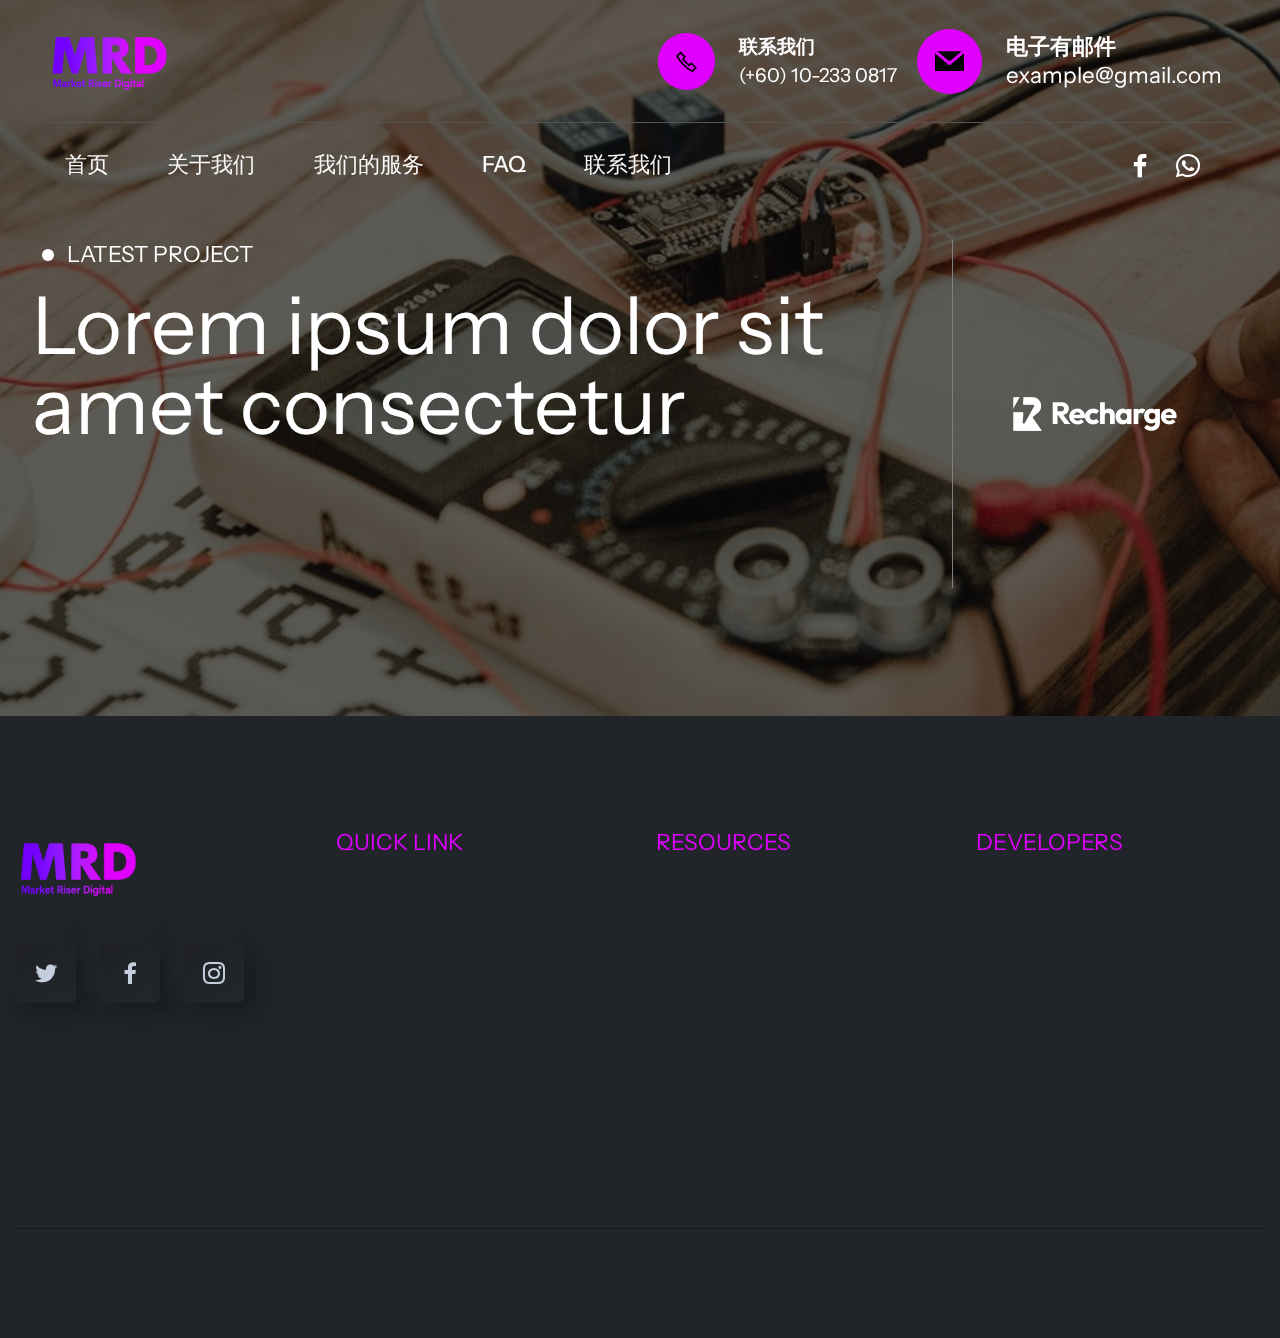
==== page1.html @ 1e77d832 "create github pages" ====
<!DOCTYPE html>
<html  >
<head>
  <!-- Site made with Mobirise Website Builder v5.9.6, https://mobirise.com -->
  <meta charset="UTF-8">
  <meta http-equiv="X-UA-Compatible" content="IE=edge">
  <meta name="generator" content="Mobirise v5.9.6, mobirise.com">
  <meta name="viewport" content="width=device-width, initial-scale=1, minimum-scale=1">
  <link rel="shortcut icon" href="assets/images/mrd-logo-originalgradient-237x156.png" type="image/x-icon">
  <meta name="description" content="">
  
  
  <title>About Us</title>
  <link rel="stylesheet" href="assets/web/assets/mobirise-icons2/mobirise2.css">
  <link rel="stylesheet" href="assets/bootstrap/css/bootstrap.min.css">
  <link rel="stylesheet" href="assets/bootstrap/css/bootstrap-grid.min.css">
  <link rel="stylesheet" href="assets/bootstrap/css/bootstrap-reboot.min.css">
  <link rel="stylesheet" href="assets/parallax/jarallax.css">
  <link rel="stylesheet" href="assets/animatecss/animate.css">
  <link rel="stylesheet" href="assets/dropdown/css/style.css">
  <link rel="stylesheet" href="assets/socicon/css/styles.css">
  <link rel="stylesheet" href="assets/theme/css/style.css">
  <link rel="preload" href="https://fonts.googleapis.com/css?family=Instrument+Sans:400,500,600,700,400i,500i,600i,700i&display=swap" as="style" onload="this.onload=null;this.rel='stylesheet'">
  <noscript><link rel="stylesheet" href="https://fonts.googleapis.com/css?family=Instrument+Sans:400,500,600,700,400i,500i,600i,700i&display=swap"></noscript>
  <link rel="preload" as="style" href="assets/mobirise/css/mbr-additional.css"><link rel="stylesheet" href="assets/mobirise/css/mbr-additional.css" type="text/css">

  
  
  
</head>
<body>
  
  <section data-bs-version="5.1" class="menu menu1 cid-tWyCKHTrLn" once="menu" id="amenu1-25">
    

    <nav class="navbar navbar-dropdown navbar-expand-lg">
        <div class="container-fluid">
            <div class="brand-container">
                <div class="navbar-brand">
                <span class="navbar-logo">
                    <a href="https://mobiri.se">
                        <img src="assets/images/mrd-logo-originalgradient-237x156.png" alt="Mobirise" style="height: 4.9rem;">
                    </a>
                </span>
                    
                </div>
                <div class="contacts-menu">
                    <div class="card-wrap">
                        <div class="icon-box">
                            <span class="mbr-iconfont mobi-mbri-phone mobi-mbri" style="font-size: 21px; color: rgb(0, 0, 0); fill: rgb(0, 0, 0);"></span>
                        </div>
                        <div class="card-box">
                            <h4 class="card-title mbr-fonts-style mb-0 display-4"><strong>联系我们</strong></h4>
                            <p class="card-text mbr-fonts-style mb-0 display-4">(+60) 10-233 0817</p>
                        </div>
                    </div>
                    <div class="card-wrap">
                        <div class="icon-box">
                            <span class="mbr-iconfont socicon-mail socicon" style="font-size: 29px; color: rgb(0, 0, 0); fill: rgb(0, 0, 0);"></span>
                        </div>
                        <div class="card-box">
                            <h4 class="card-title mbr-fonts-style mb-0 display-7"><strong>电子有邮件</strong></h4>
                            <p class="card-text mbr-fonts-style mb-0 display-7">example@gmail.com</p>
                        </div>
                    </div>
                </div>
                <button class="navbar-toggler" type="button" data-toggle="collapse" data-bs-toggle="collapse" data-target="#navbarSupportedContent" data-bs-target="#navbarSupportedContent" aria-controls="navbarNavAltMarkup" aria-expanded="false" aria-label="Toggle navigation">
                    <div class="hamburger">
                        <span></span>
                        <span></span>
                        <span></span>
                        <span></span>
                    </div>
                </button>
            </div>
            <div class="collapse navbar-collapse" id="navbarSupportedContent">
                <ul class="navbar-nav nav-dropdown nav-right" data-app-modern-menu="true"><li class="nav-item"><a class="nav-link link text-white display-7" href="https://mobiri.se">首页</a></li>
                    <li class="nav-item"><a class="nav-link link text-white text-primary display-7" href="page1.html">关于我们</a></li>
                    <li class="nav-item"><a class="nav-link link text-white text-primary display-7" href="page3.html">我们的服务</a></li><li class="nav-item"><a class="nav-link link text-white text-primary display-7" href="page2.html">FAQ</a></li>
                    <li class="nav-item"><a class="nav-link link text-white text-primary display-7" href="page4.html">联系我们</a>
                    </li></ul>
                <div class="icons-menu">
                    <a class="iconfont-wrapper" href="https://mobiri.se" target="_blank">
                        <span class="p-2 mbr-iconfont socicon-facebook socicon"></span>
                    </a>
                    <a class="iconfont-wrapper" href="https://mobiri.se" target="_blank">
                        <span class="p-2 mbr-iconfont socicon-whatsapp socicon"></span>
                    </a>
                    
                    
                </div>
                
            </div>
        </div>
    </nav>
</section>

<section data-bs-version="5.1" class="powerm5 header3 cid-tWbEAmWgRm mbr-parallax-background" id="header3-3">
  
  
  <div class="mbr-overlay" style="opacity: 0.6; background-color: rgb(0, 0, 0);"></div>

  <div class="container-fluid">
    <div class="row">
      <div class="content-wrap col-12 col-md-12 col-lg-9">
        <div class="align w-100">
          <h2 class="mbr-section-subtitle mbr-fonts-style mbr-white mb-3 display-7">LATEST
            PROJECT</h2>
        </div>
        <h1 class="mbr-section-title mbr-fonts-style mbr-white mb-4 display-1">Lorem ipsum dolor sit amet consectetur</h1>
        
        
      </div>
      <div class="col-lg-3 img-col m-auto">
        <img src="assets/images/7.png" alt="Mobirise Website Builder">

      </div>
    </div>
  </div>
</section>

<section data-bs-version="5.1" class="footer1 expertm5 cid-tWhDoQ8Rpn" once="footers" id="afooter1-1q">

    

    
    
    <div class="container">
        <div class="row justify-content-start">
            <div class="col-12 col-sm-6 col-lg-3">
                <div class="item-wrap">
                    <div class="navbar-brand">
                    <span class="navbar-logo">
                        <a href="https://mobiri.se">
                            <img src="assets/images/mrd-logo-originalgradient-304x200.png" alt="Mobirise" style="height: 5rem;">
                        </a>
                    </span>
                        
                    </div>
                    <div class="social-list">
                        <div class="soc-item">
                            <span class="socicon-twitter socicon mbr-iconfont mbr-iconfont-social"></span>
                        </div>
                        <div class="soc-item">
                            <span class="socicon-facebook socicon mbr-iconfont mbr-iconfont-social"></span>
                        </div>
                        <div class="soc-item">
                            <span class="socicon-instagram socicon mbr-iconfont mbr-iconfont-social"></span>
                        </div>
                        
                        
                        
                    </div>
                </div>
            </div>
            <div class="col-12 col-sm-6 col-lg-3 col-links">
                <div class="item-wrap">
                    <h5 class="mbr-section-subtitle mbr-fonts-style display-7">
                        QUICK LINK
                    </h5>
                    <ul class="list mbr-fonts-style display-7">
                        <li class="mbr-text item-wrap">About</li>
                        <li class="mbr-text item-wrap">Portfolio</li>
                        <li class="mbr-text item-wrap">Blog</li>
                        <li class="mbr-text item-wrap">Services</li>
                        <li class="mbr-text item-wrap">Contact</li>
                    </ul>
                </div>
            </div>
            <div class="col-12 col-sm-6 col-lg-3 col-links">
                <div class="item-wrap">
                    <h5 class="mbr-section-subtitle mbr-fonts-style display-7">
                        RESOURCES
                    </h5>
                    <ul class="list mbr-fonts-style display-7">
                        <li class="mbr-text item-wrap">Authentication</li>
                        <li class="mbr-text item-wrap">System Status</li>
                        <li class="mbr-text item-wrap">Terms of Service</li>
                        <li class="mbr-text item-wrap">Pricing</li>
                        <li class="mbr-text item-wrap">Over Right</li>
                    </ul>
                </div>
            </div>
            <div class="col-12 col-sm-6 col-lg-3 col-links">
                <div class="item-wrap">
                    <h5 class="mbr-section-subtitle mbr-fonts-style display-7">
                        DEVELOPERS
                    </h5>
                    <ul class="list mbr-fonts-style display-7">
                        <li class="mbr-text item-wrap">Documentation</li>
                        <li class="mbr-text item-wrap">Authentication</li>
                        <li class="mbr-text item-wrap">API Reference</li>
                        <li class="mbr-text item-wrap">Support</li>
                        <li class="mbr-text item-wrap">Open Source</li>
                    </ul>
                </div>
            </div>


        </div>
        <div class="row">
            <div class="col-12 col-copyright">
                <div class="border-item"></div>
                <p class="mbr-text mb-0 mbr-fonts-style copyright align-center display-7">
                    © Copyright 2030 Mobirise - All Rights Reserved
                </p>
            </div>
        </div>
    </div>
</section>


<script src="assets/bootstrap/js/bootstrap.bundle.min.js"></script>
  <script src="assets/parallax/jarallax.js"></script>
  <script src="assets/smoothscroll/smooth-scroll.js"></script>
  <script src="assets/ytplayer/index.js"></script>
  <script src="assets/dropdown/js/navbar-dropdown.js"></script>
  <script src="assets/theme/js/script.js"></script>
  
  
  
 <div id="scrollToTop" class="scrollToTop mbr-arrow-up"><a style="text-align: center;"><i class="mbr-arrow-up-icon mbr-arrow-up-icon-cm cm-icon cm-icon-smallarrow-up"></i></a></div>
    <input name="animation" type="hidden">
  </body>
</html>
---- assets/web/assets/mobirise-icons2/mobirise2.css ----
@font-face {
  font-family: 'Moririse2';
  font-display: swap;
  src:  url('mobirise2.eot?f2bix4');
  src:  url('mobirise2.eot?f2bix4#iefix') format('embedded-opentype'),
    url('mobirise2.ttf?f2bix4') format('truetype'),
    url('mobirise2.woff?f2bix4') format('woff'),
    url('mobirise2.svg?f2bix4#mobirise2') format('svg');
  font-weight: normal;
  font-style: normal;
}

[class^="mobi-"], [class*=" mobi-"] {
  /* use !important to prevent issues with browser extensions that change fonts */
  font-family: 'Moririse2' !important;
  speak: none;
  font-style: normal;
  font-weight: normal;
  font-variant: normal;
  text-transform: none;
  line-height: 1;

  /* Better Font Rendering =========== */
  -webkit-font-smoothing: antialiased;
  -moz-osx-font-smoothing: grayscale;
}

.mobi-mbri-add-submenu:before {
  content: "\e900";
}
.mobi-mbri-alert:before {
  content: "\e901";
}
.mobi-mbri-align-center:before {
  content: "\e902";
}
.mobi-mbri-align-justify:before {
  content: "\e903";
}
.mobi-mbri-align-left:before {
  content: "\e904";
}
.mobi-mbri-align-right:before {
  content: "\e905";
}
.mobi-mbri-android:before {
  content: "\e906";
}
.mobi-mbri-apple:before {
  content: "\e907";
}
.mobi-mbri-arrow-down:before {
  content: "\e908";
}
.mobi-mbri-arrow-next:before {
  content: "\e909";
}
.mobi-mbri-arrow-prev:before {
  content: "\e90a";
}
.mobi-mbri-arrow-up:before {
  content: "\e90b";
}
.mobi-mbri-bold:before {
  content: "\e90c";
}
.mobi-mbri-bookmark:before {
  content: "\e90d";
}
.mobi-mbri-bootstrap:before {
  content: "\e90e";
}
.mobi-mbri-briefcase:before {
  content: "\e90f";
}
.mobi-mbri-browse:before {
  content: "\e910";
}
.mobi-mbri-bulleted-list:before {
  content: "\e911";
}
.mobi-mbri-calendar:before {
  content: "\e912";
}
.mobi-mbri-camera:before {
  content: "\e913";
}
.mobi-mbri-cart-add:before {
  content: "\e914";
}
.mobi-mbri-cart-full:before {
  content: "\e915";
}
.mobi-mbri-cash:before {
  content: "\e916";
}
.mobi-mbri-change-style:before {
  content: "\e917";
}
.mobi-mbri-chat:before {
  content: "\e918";
}
.mobi-mbri-clock:before {
  content: "\e919";
}
.mobi-mbri-close:before {
  content: "\e91a";
}
.mobi-mbri-cloud:before {
  content: "\e91b";
}
.mobi-mbri-code:before {
  content: "\e91c";
}
.mobi-mbri-contact-form:before {
  content: "\e91d";
}
.mobi-mbri-credit-card:before {
  content: "\e91e";
}
.mobi-mbri-cursor-click:before {
  content: "\e91f";
}
.mobi-mbri-cust-feedback:before {
  content: "\e920";
}
.mobi-mbri-database:before {
  content: "\e921";
}
.mobi-mbri-delivery:before {
  content: "\e922";
}
.mobi-mbri-desktop:before {
  content: "\e923";
}
.mobi-mbri-devices:before {
  content: "\e924";
}
.mobi-mbri-down:before {
  content: "\e925";
}
.mobi-mbri-download-2:before {
  content: "\e926";
}
.mobi-mbri-download:before {
  content: "\e927";
}
.mobi-mbri-drag-n-drop-2:before {
  content: "\e928";
}
.mobi-mbri-drag-n-drop:before {
  content: "\e929";
}
.mobi-mbri-edit-2:before {
  content: "\e92a";
}
.mobi-mbri-edit:before {
  content: "\e92b";
}
.mobi-mbri-error:before {
  content: "\e92c";
}
.mobi-mbri-extension:before {
  content: "\e92d";
}
.mobi-mbri-features:before {
  content: "\e92e";
}
.mobi-mbri-file:before {
  content: "\e92f";
}
.mobi-mbri-flag:before {
  content: "\e930";
}
.mobi-mbri-folder:before {
  content: "\e931";
}
.mobi-mbri-gift:before {
  content: "\e932";
}
.mobi-mbri-github:before {
  content: "\e933";
}
.mobi-mbri-globe-2:before {
  content: "\e934";
}
.mobi-mbri-globe:before {
  content: "\e935";
}
.mobi-mbri-growing-chart:before {
  content: "\e936";
}
.mobi-mbri-hearth:before {
  content: "\e937";
}
.mobi-mbri-help:before {
  content: "\e938";
}
.mobi-mbri-home:before {
  content: "\e939";
}
.mobi-mbri-hot-cup:before {
  content: "\e93a";
}
.mobi-mbri-idea:before {
  content: "\e93b";
}
.mobi-mbri-image-gallery:before {
  content: "\e93c";
}
.mobi-mbri-image-slider:before {
  content: "\e93d";
}
.mobi-mbri-info:before {
  content: "\e93e";
}
.mobi-mbri-italic:before {
  content: "\e93f";
}
.mobi-mbri-key:before {
  content: "\e940";
}
.mobi-mbri-laptop:before {
  content: "\e941";
}
.mobi-mbri-layers:before {
  content: "\e942";
}
.mobi-mbri-left-right:before {
  content: "\e943";
}
.mobi-mbri-left:before {
  content: "\e944";
}
.mobi-mbri-letter:before {
  content: "\e945";
}
.mobi-mbri-like:before {
  content: "\e946";
}
.mobi-mbri-link:before {
  content: "\e947";
}
.mobi-mbri-lock:before {
  content: "\e948";
}
.mobi-mbri-login:before {
  content: "\e949";
}
.mobi-mbri-logout:before {
  content: "\e94a";
}
.mobi-mbri-magic-stick:before {
  content: "\e94b";
}
.mobi-mbri-map-pin:before {
  content: "\e94c";
}
.mobi-mbri-menu:before {
  content: "\e94d";
}
.mobi-mbri-mobile-2:before {
  content: "\e94e";
}
.mobi-mbri-mobile-horizontal:before {
  content: "\e94f";
}
.mobi-mbri-mobile:before {
  content: "\e950";
}
.mobi-mbri-mobirise:before {
  content: "\e951";
}
.mobi-mbri-more-horizontal:before {
  content: "\e952";
}
.mobi-mbri-more-vertical:before {
  content: "\e953";
}
.mobi-mbri-music:before {
  content: "\e954";
}
.mobi-mbri-new-file:before {
  content: "\e955";
}
.mobi-mbri-numbered-list:before {
  content: "\e956";
}
.mobi-mbri-opened-folder:before {
  content: "\e957";
}
.mobi-mbri-pages:before {
  content: "\e958";
}
.mobi-mbri-paper-plane:before {
  content: "\e959";
}
.mobi-mbri-paperclip:before {
  content: "\e95a";
}
.mobi-mbri-phone:before {
  content: "\e95b";
}
.mobi-mbri-photo:before {
  content: "\e95c";
}
.mobi-mbri-photos:before {
  content: "\e95d";
}
.mobi-mbri-pin:before {
  content: "\e95e";
}
.mobi-mbri-play:before {
  content: "\e95f";
}
.mobi-mbri-plus:before {
  content: "\e960";
}
.mobi-mbri-preview:before {
  content: "\e961";
}
.mobi-mbri-print:before {
  content: "\e962";
}
.mobi-mbri-protect:before {
  content: "\e963";
}
.mobi-mbri-question:before {
  content: "\e964";
}
.mobi-mbri-quote-left:before {
  content: "\e965";
}
.mobi-mbri-quote-right:before {
  content: "\e966";
}
.mobi-mbri-redo:before {
  content: "\e967";
}
.mobi-mbri-refresh:before {
  content: "\e968";
}
.mobi-mbri-responsive-2:before {
  content: "\e969";
}
.mobi-mbri-responsive:before {
  content: "\e96a";
}
.mobi-mbri-right:before {
  content: "\e96b";
}
.mobi-mbri-rocket:before {
  content: "\e96c";
}
.mobi-mbri-sad-face:before {
  content: "\e96d";
}
.mobi-mbri-sale:before {
  content: "\e96e";
}
.mobi-mbri-save:before {
  content: "\e96f";
}
.mobi-mbri-search:before {
  content: "\e970";
}
.mobi-mbri-setting-2:before {
  content: "\e971";
}
.mobi-mbri-setting-3:before {
  content: "\e972";
}
.mobi-mbri-setting:before {
  content: "\e973";
}
.mobi-mbri-share:before {
  content: "\e974";
}
.mobi-mbri-shopping-bag:before {
  content: "\e975";
}
.mobi-mbri-shopping-basket:before {
  content: "\e976";
}
.mobi-mbri-shopping-cart:before {
  content: "\e977";
}
.mobi-mbri-sites:before {
  content: "\e978";
}
.mobi-mbri-smile-face:before {
  content: "\e979";
}
.mobi-mbri-speed:before {
  content: "\e97a";
}
.mobi-mbri-star:before {
  content: "\e97b";
}
.mobi-mbri-success:before {
  content: "\e97c";
}
.mobi-mbri-sun:before {
  content: "\e97d";
}
.mobi-mbri-sun2:before {
  content: "\e97e";
}
.mobi-mbri-tablet-vertical:before {
  content: "\e97f";
}
.mobi-mbri-tablet:before {
  content: "\e980";
}
.mobi-mbri-target:before {
  content: "\e981";
}
.mobi-mbri-timer:before {
  content: "\e982";
}
.mobi-mbri-to-ftp:before {
  content: "\e983";
}
.mobi-mbri-to-local-drive:before {
  content: "\e984";
}
.mobi-mbri-touch-swipe:before {
  content: "\e985";
}
.mobi-mbri-touch:before {
  content: "\e986";
}
.mobi-mbri-trash:before {
  content: "\e987";
}
.mobi-mbri-underline:before {
  content: "\e988";
}
.mobi-mbri-undo:before {
  content: "\e989";
}
.mobi-mbri-unlink:before {
  content: "\e98a";
}
.mobi-mbri-unlock:before {
  content: "\e98b";
}
.mobi-mbri-up-down:before {
  content: "\e98c";
}
.mobi-mbri-up:before {
  content: "\e98d";
}
.mobi-mbri-update:before {
  content: "\e98e";
}
.mobi-mbri-upload-2:before {
  content: "\e98f";
}
.mobi-mbri-upload:before {
  content: "\e990";
}
.mobi-mbri-user-2:before {
  content: "\e991";
}
.mobi-mbri-user:before {
  content: "\e992";
}
.mobi-mbri-users:before {
  content: "\e993";
}
.mobi-mbri-video-play:before {
  content: "\e994";
}
.mobi-mbri-video:before {
  content: "\e995";
}
.mobi-mbri-watch:before {
  content: "\e996";
}
.mobi-mbri-website-theme-2:before {
  content: "\e997";
}
.mobi-mbri-website-theme:before {
  content: "\e998";
}
.mobi-mbri-wifi:before {
  content: "\e999";
}
.mobi-mbri-windows:before {
  content: "\e99a";
}
.mobi-mbri-zoom-in:before {
  content: "\e99b";
}
.mobi-mbri-zoom-out:before {
  content: "\e99c";
}
---- assets/parallax/jarallax.css ----
.jarallax {
    position: relative;
    z-index: 0;
}
.jarallax > .jarallax-img {
    position: absolute;
    object-fit: cover;
    /* support for plugin https://github.com/bfred-it/object-fit-images */
    font-family: 'object-fit: cover;';
    top: 0;
    left: 0;
    width: 100%;
    height: 100%;
    z-index: -1;
}
---- assets/dropdown/css/style.css ----
.navbar-dropdown {
  left: 0;
  padding: 0;
  position: absolute;
  right: 0;
  top: 0;
  transition: all 0.45s ease;
  z-index: 1030;
  background: #282828; }
  .navbar-dropdown .navbar-logo {
    margin-right: 0.8rem;
    transition: margin 0.3s ease-in-out;
    vertical-align: middle; }
    .navbar-dropdown .navbar-logo img {
      height: 3.125rem;
      transition: all 0.3s ease-in-out; }
    .navbar-dropdown .navbar-logo.mbr-iconfont {
      font-size: 3.125rem;
      line-height: 3.125rem; }
  .navbar-dropdown .navbar-caption {
    font-weight: 700;
    white-space: normal;
    vertical-align: -4px;
    line-height: 3.125rem !important; }
    .navbar-dropdown .navbar-caption, .navbar-dropdown .navbar-caption:hover {
      color: inherit;
      text-decoration: none; }
  .navbar-dropdown .mbr-iconfont + .navbar-caption {
    vertical-align: -1px; }
  .navbar-dropdown.navbar-fixed-top {
    position: fixed; }
  .navbar-dropdown .navbar-brand span {
    vertical-align: -4px; }
  .navbar-dropdown.bg-color.transparent {
    background: none; }
  .navbar-dropdown.navbar-short .navbar-brand {
    padding: 0.625rem 0; }
    .navbar-dropdown.navbar-short .navbar-brand span {
      vertical-align: -1px; }
  .navbar-dropdown.navbar-short .navbar-caption {
    line-height: 2.375rem !important;
    vertical-align: -2px; }
  .navbar-dropdown.navbar-short .navbar-logo {
    margin-right: 0.5rem; }
    .navbar-dropdown.navbar-short .navbar-logo img {
      height: 2.375rem; }
    .navbar-dropdown.navbar-short .navbar-logo.mbr-iconfont {
      font-size: 2.375rem;
      line-height: 2.375rem; }
  .navbar-dropdown.navbar-short .mbr-table-cell {
    height: 3.625rem; }
  .navbar-dropdown .navbar-close {
    left: 0.6875rem;
    position: fixed;
    top: 0.75rem;
    z-index: 1000; }
  .navbar-dropdown .hamburger-icon {
    content: "";
    display: inline-block;
    vertical-align: middle;
    width: 16px;
    -webkit-box-shadow: 0 -6px 0 1px #282828,0 0 0 1px #282828,0 6px 0 1px #282828;
    -moz-box-shadow: 0 -6px 0 1px #282828,0 0 0 1px #282828,0 6px 0 1px #282828;
    box-shadow: 0 -6px 0 1px #282828,0 0 0 1px #282828,0 6px 0 1px #282828; }

.dropdown-menu .dropdown-toggle[data-toggle="dropdown-submenu"]::after {
  border-bottom: 0.35em solid transparent;
  border-left: 0.35em solid;
  border-right: 0;
  border-top: 0.35em solid transparent;
  margin-left: 0.3rem; }

.dropdown-menu .dropdown-item:focus {
  outline: 0; }

.nav-dropdown {
  font-size: 0.75rem;
  font-weight: 500;
  height: auto !important; }
  .nav-dropdown .nav-btn {
    padding-left: 1rem; }
  .nav-dropdown .link {
    margin: .667em 1.667em;
    font-weight: 500;
    padding: 0;
    transition: color .2s ease-in-out; }
    .nav-dropdown .link.dropdown-toggle {
      margin-right: 2.583em; }
      .nav-dropdown .link.dropdown-toggle::after {
        margin-left: .25rem;
        border-top: 0.35em solid;
        border-right: 0.35em solid transparent;
        border-left: 0.35em solid transparent;
        border-bottom: 0; }
      .nav-dropdown .link.dropdown-toggle[aria-expanded="true"] {
        margin: 0;
        padding: 0.667em 3.263em  0.667em 1.667em; }
  .nav-dropdown .link::after,
  .nav-dropdown .dropdown-item::after {
    color: inherit; }
  .nav-dropdown .btn {
    font-size: 0.75rem;
    font-weight: 700;
    letter-spacing: 0;
    margin-bottom: 0;
    padding-left: 1.25rem;
    padding-right: 1.25rem; }
  .nav-dropdown .dropdown-menu {
    border-radius: 0;
    border: 0;
    left: 0;
    margin: 0;
    padding-bottom: 1.25rem;
    padding-top: 1.25rem;
    position: relative; }
  .nav-dropdown .dropdown-submenu {
    margin-left: 0.125rem;
    top: 0; }
  .nav-dropdown .dropdown-item {
    font-weight: 500;
    line-height: 2;
    padding: 0.3846em 4.615em 0.3846em 1.5385em;
    position: relative;
    transition: color .2s ease-in-out, background-color .2s ease-in-out; }
    .nav-dropdown .dropdown-item::after {
      margin-top: -0.3077em;
      position: absolute;
      right: 1.1538em;
      top: 50%; }
    .nav-dropdown .dropdown-item:focus, .nav-dropdown .dropdown-item:hover {
      background: none; }

@media (max-width: 767px) {
  .nav-dropdown.navbar-toggleable-sm {
    bottom: 0;
    display: none;
    left: 0;
    overflow-x: hidden;
    position: fixed;
    top: 0;
    transform: translateX(-100%);
    -ms-transform: translateX(-100%);
    -webkit-transform: translateX(-100%);
    width: 18.75rem;
    z-index: 999; } }
.nav-dropdown.navbar-toggleable-xl {
  bottom: 0;
  display: none;
  left: 0;
  overflow-x: hidden;
  position: fixed;
  top: 0;
  transform: translateX(-100%);
  -ms-transform: translateX(-100%);
  -webkit-transform: translateX(-100%);
  width: 18.75rem;
  z-index: 999; }

.nav-dropdown-sm {
  display: block !important;
  overflow-x: hidden;
  overflow: auto;
  padding-top: 3.875rem; }
  .nav-dropdown-sm::after {
    content: "";
    display: block;
    height: 3rem;
    width: 100%; }
  .nav-dropdown-sm.collapse.in ~ .navbar-close {
    display: block !important; }
  .nav-dropdown-sm.collapsing, .nav-dropdown-sm.collapse.in {
    transform: translateX(0);
    -ms-transform: translateX(0);
    -webkit-transform: translateX(0);
    transition: all 0.25s ease-out;
    -webkit-transition: all 0.25s ease-out;
    background: #282828; }
  .nav-dropdown-sm.collapsing[aria-expanded="false"] {
    transform: translateX(-100%);
    -ms-transform: translateX(-100%);
    -webkit-transform: translateX(-100%); }
  .nav-dropdown-sm .nav-item {
    display: block;
    margin-left: 0 !important;
    padding-left: 0; }
  .nav-dropdown-sm .link,
  .nav-dropdown-sm .dropdown-item {
    border-top: 1px dotted rgba(255, 255, 255, 0.1);
    font-size: 0.8125rem;
    line-height: 1.6;
    margin: 0 !important;
    padding: 0.875rem 2.4rem 0.875rem 1.5625rem !important;
    position: relative;
    white-space: normal; }
    .nav-dropdown-sm .link:focus, .nav-dropdown-sm .link:hover,
    .nav-dropdown-sm .dropdown-item:focus,
    .nav-dropdown-sm .dropdown-item:hover {
      background: rgba(0, 0, 0, 0.2) !important;
      color: #c0a375; }
  .nav-dropdown-sm .nav-btn {
    position: relative;
    padding: 1.5625rem 1.5625rem 0 1.5625rem; }
    .nav-dropdown-sm .nav-btn::before {
      border-top: 1px dotted rgba(255, 255, 255, 0.1);
      content: "";
      left: 0;
      position: absolute;
      top: 0;
      width: 100%; }
    .nav-dropdown-sm .nav-btn + .nav-btn {
      padding-top: 0.625rem; }
      .nav-dropdown-sm .nav-btn + .nav-btn::before {
        display: none; }
  .nav-dropdown-sm .btn {
    padding: 0.625rem 0; }
  .nav-dropdown-sm .dropdown-toggle[data-toggle="dropdown-submenu"]::after {
    margin-left: .25rem;
    border-top: 0.35em solid;
    border-right: 0.35em solid transparent;
    border-left: 0.35em solid transparent;
    border-bottom: 0; }
  .nav-dropdown-sm .dropdown-toggle[data-toggle="dropdown-submenu"][aria-expanded="true"]::after {
    border-top: 0;
    border-right: 0.35em solid transparent;
    border-left: 0.35em solid transparent;
    border-bottom: 0.35em solid; }
  .nav-dropdown-sm .dropdown-menu {
    margin: 0;
    padding: 0;
    position: relative;
    top: 0;
    left: 0;
    width: 100%;
    border: 0;
    float: none;
    border-radius: 0;
    background: none; }
  .nav-dropdown-sm .dropdown-submenu {
    left: 100%;
    margin-left: 0.125rem;
    margin-top: -1.25rem;
    top: 0; }

.navbar-toggleable-sm .nav-dropdown .dropdown-menu {
  position: absolute; }

.navbar-toggleable-sm .nav-dropdown .dropdown-submenu {
  left: 100%;
  margin-left: 0.125rem;
  margin-top: -1.25rem;
  top: 0; }

.navbar-toggleable-sm.opened .nav-dropdown .dropdown-menu {
  position: relative; }

.navbar-toggleable-sm.opened .nav-dropdown .dropdown-submenu {
  left: 0;
  margin-left: 00rem;
  margin-top: 0rem;
  top: 0; }

.is-builder .nav-dropdown.collapsing {
  transition: none !important; }
---- assets/socicon/css/styles.css ----
@charset "UTF-8";

@font-face {
  font-family: 'Socicon';
  src:  url('../fonts/socicon.eot');
  src:  url('../fonts/socicon.eot?#iefix') format('embedded-opentype'),
    url('../fonts/socicon.woff2') format('woff2'),
    url('../fonts/socicon.ttf') format('truetype'),
    url('../fonts/socicon.woff') format('woff'),
    url('../fonts/socicon.svg#socicon') format('svg');
  font-weight: normal;
  font-style: normal;
  font-display: swap;
}

[data-icon]:before {
  font-family: "socicon" !important;
  content: attr(data-icon);
  font-style: normal !important;
  font-weight: normal !important;
  font-variant: normal !important;
  text-transform: none !important;
  speak: none;
  line-height: 1;
  -webkit-font-smoothing: antialiased;
  -moz-osx-font-smoothing: grayscale;
}

[class^="socicon-"], [class*=" socicon-"] {
  /* use !important to prevent issues with browser extensions that change fonts */
  font-family: 'Socicon' !important;
  speak: none;
  font-style: normal;
  font-weight: normal;
  font-variant: normal;
  text-transform: none;
  line-height: 1;

  /* Better Font Rendering =========== */
  -webkit-font-smoothing: antialiased;
  -moz-osx-font-smoothing: grayscale;
}

.socicon-eitaa:before {
  content: "\e97c";
}
.socicon-soroush:before {
  content: "\e97d";
}
.socicon-bale:before {
  content: "\e97e";
}
.socicon-zazzle:before {
  content: "\e97b";
}
.socicon-society6:before {
  content: "\e97a";
}
.socicon-redbubble:before {
  content: "\e979";
}
.socicon-avvo:before {
  content: "\e978";
}
.socicon-stitcher:before {
  content: "\e977";
}
.socicon-googlehangouts:before {
  content: "\e974";
}
.socicon-dlive:before {
  content: "\e975";
}
.socicon-vsco:before {
  content: "\e976";
}
.socicon-flipboard:before {
  content: "\e973";
}
.socicon-ubuntu:before {
  content: "\e958";
}
.socicon-artstation:before {
  content: "\e959";
}
.socicon-invision:before {
  content: "\e95a";
}
.socicon-torial:before {
  content: "\e95b";
}
.socicon-collectorz:before {
  content: "\e95c";
}
.socicon-seenthis:before {
  content: "\e95d";
}
.socicon-googleplaymusic:before {
  content: "\e95e";
}
.socicon-debian:before {
  content: "\e95f";
}
.socicon-filmfreeway:before {
  content: "\e960";
}
.socicon-gnome:before {
  content: "\e961";
}
.socicon-itchio:before {
  content: "\e962";
}
.socicon-jamendo:before {
  content: "\e963";
}
.socicon-mix:before {
  content: "\e964";
}
.socicon-sharepoint:before {
  content: "\e965";
}
.socicon-tinder:before {
  content: "\e966";
}
.socicon-windguru:before {
  content: "\e967";
}
.socicon-cdbaby:before {
  content: "\e968";
}
.socicon-elementaryos:before {
  content: "\e969";
}
.socicon-stage32:before {
  content: "\e96a";
}
.socicon-tiktok:before {
  content: "\e96b";
}
.socicon-gitter:before {
  content: "\e96c";
}
.socicon-letterboxd:before {
  content: "\e96d";
}
.socicon-threema:before {
  content: "\e96e";
}
.socicon-splice:before {
  content: "\e96f";
}
.socicon-metapop:before {
  content: "\e970";
}
.socicon-naver:before {
  content: "\e971";
}
.socicon-remote:before {
  content: "\e972";
}
.socicon-internet:before {
  content: "\e957";
}
.socicon-moddb:before {
  content: "\e94b";
}
.socicon-indiedb:before {
  content: "\e94c";
}
.socicon-traxsource:before {
  content: "\e94d";
}
.socicon-gamefor:before {
  content: "\e94e";
}
.socicon-pixiv:before {
  content: "\e94f";
}
.socicon-myanimelist:before {
  content: "\e950";
}
.socicon-blackberry:before {
  content: "\e951";
}
.socicon-wickr:before {
  content: "\e952";
}
.socicon-spip:before {
  content: "\e953";
}
.socicon-napster:before {
  content: "\e954";
}
.socicon-beatport:before {
  content: "\e955";
}
.socicon-hackerone:before {
  content: "\e956";
}
.socicon-hackernews:before {
  content: "\e946";
}
.socicon-smashwords:before {
  content: "\e947";
}
.socicon-kobo:before {
  content: "\e948";
}
.socicon-bookbub:before {
  content: "\e949";
}
.socicon-mailru:before {
  content: "\e94a";
}
.socicon-gitlab:before {
  content: "\e945";
}
.socicon-instructables:before {
  content: "\e944";
}
.socicon-portfolio:before {
  content: "\e943";
}
.socicon-codered:before {
  content: "\e940";
}
.socicon-origin:before {
  content: "\e941";
}
.socicon-nextdoor:before {
  content: "\e942";
}
.socicon-udemy:before {
  content: "\e93f";
}
.socicon-livemaster:before {
  content: "\e93e";
}
.socicon-crunchbase:before {
  content: "\e93b";
}
.socicon-homefy:before {
  content: "\e93c";
}
.socicon-calendly:before {
  content: "\e93d";
}
.socicon-realtor:before {
  content: "\e90f";
}
.socicon-tidal:before {
  content: "\e910";
}
.socicon-qobuz:before {
  content: "\e911";
}
.socicon-natgeo:before {
  content: "\e912";
}
.socicon-mastodon:before {
  content: "\e913";
}
.socicon-unsplash:before {
  content: "\e914";
}
.socicon-homeadvisor:before {
  content: "\e915";
}
.socicon-angieslist:before {
  content: "\e916";
}
.socicon-codepen:before {
  content: "\e917";
}
.socicon-slack:before {
  content: "\e918";
}
.socicon-openaigym:before {
  content: "\e919";
}
.socicon-logmein:before {
  content: "\e91a";
}
.socicon-fiverr:before {
  content: "\e91b";
}
.socicon-gotomeeting:before {
  content: "\e91c";
}
.socicon-aliexpress:before {
  content: "\e91d";
}
.socicon-guru:before {
  content: "\e91e";
}
.socicon-appstore:before {
  content: "\e91f";
}
.socicon-homes:before {
  content: "\e920";
}
.socicon-zoom:before {
  content: "\e921";
}
.socicon-alibaba:before {
  content: "\e922";
}
.socicon-craigslist:before {
  content: "\e923";
}
.socicon-wix:before {
  content: "\e924";
}
.socicon-redfin:before {
  content: "\e925";
}
.socicon-googlecalendar:before {
  content: "\e926";
}
.socicon-shopify:before {
  content: "\e927";
}
.socicon-freelancer:before {
  content: "\e928";
}
.socicon-seedrs:before {
  content: "\e929";
}
.socicon-bing:before {
  content: "\e92a";
}
.socicon-doodle:before {
  content: "\e92b";
}
.socicon-bonanza:before {
  content: "\e92c";
}
.socicon-squarespace:before {
  content: "\e92d";
}
.socicon-toptal:before {
  content: "\e92e";
}
.socicon-gust:before {
  content: "\e92f";
}
.socicon-ask:before {
  content: "\e930";
}
.socicon-trulia:before {
  content: "\e931";
}
.socicon-loomly:before {
  content: "\e932";
}
.socicon-ghost:before {
  content: "\e933";
}
.socicon-upwork:before {
  content: "\e934";
}
.socicon-fundable:before {
  content: "\e935";
}
.socicon-booking:before {
  content: "\e936";
}
.socicon-googlemaps:before {
  content: "\e937";
}
.socicon-zillow:before {
  content: "\e938";
}
.socicon-niconico:before {
  content: "\e939";
}
.socicon-toneden:before {
  content: "\e93a";
}
.socicon-augment:before {
  content: "\e908";
}
.socicon-bitbucket:before {
  content: "\e909";
}
.socicon-fyuse:before {
  content: "\e90a";
}
.socicon-yt-gaming:before {
  content: "\e90b";
}
.socicon-sketchfab:before {
  content: "\e90c";
}
.socicon-mobcrush:before {
  content: "\e90d";
}
.socicon-microsoft:before {
  content: "\e90e";
}
.socicon-pandora:before {
  content: "\e907";
}
.socicon-messenger:before {
  content: "\e906";
}
.socicon-gamewisp:before {
  content: "\e905";
}
.socicon-bloglovin:before {
  content: "\e904";
}
.socicon-tunein:before {
  content: "\e903";
}
.socicon-gamejolt:before {
  content: "\e901";
}
.socicon-trello:before {
  content: "\e902";
}
.socicon-spreadshirt:before {
  content: "\e900";
}
.socicon-500px:before {
  content: "\e000";
}
.socicon-8tracks:before {
  content: "\e001";
}
.socicon-airbnb:before {
  content: "\e002";
}
.socicon-alliance:before {
  content: "\e003";
}
.socicon-amazon:before {
  content: "\e004";
}
.socicon-amplement:before {
  content: "\e005";
}
.socicon-android:before {
  content: "\e006";
}
.socicon-angellist:before {
  content: "\e007";
}
.socicon-apple:before {
  content: "\e008";
}
.socicon-appnet:before {
  content: "\e009";
}
.socicon-baidu:before {
  content: "\e00a";
}
.socicon-bandcamp:before {
  content: "\e00b";
}
.socicon-battlenet:before {
  content: "\e00c";
}
.socicon-mixer:before {
  content: "\e00d";
}
.socicon-bebee:before {
  content: "\e00e";
}
.socicon-bebo:before {
  content: "\e00f";
}
.socicon-behance:before {
  content: "\e010";
}
.socicon-blizzard:before {
  content: "\e011";
}
.socicon-blogger:before {
  content: "\e012";
}
.socicon-buffer:before {
  content: "\e013";
}
.socicon-chrome:before {
  content: "\e014";
}
.socicon-coderwall:before {
  content: "\e015";
}
.socicon-curse:before {
  content: "\e016";
}
.socicon-dailymotion:before {
  content: "\e017";
}
.socicon-deezer:before {
  content: "\e018";
}
.socicon-delicious:before {
  content: "\e019";
}
.socicon-deviantart:before {
  content: "\e01a";
}
.socicon-diablo:before {
  content: "\e01b";
}
.socicon-digg:before {
  content: "\e01c";
}
.socicon-discord:before {
  content: "\e01d";
}
.socicon-disqus:before {
  content: "\e01e";
}
.socicon-douban:before {
  content: "\e01f";
}
.socicon-draugiem:before {
  content: "\e020";
}
.socicon-dribbble:before {
  content: "\e021";
}
.socicon-drupal:before {
  content: "\e022";
}
.socicon-ebay:before {
  content: "\e023";
}
.socicon-ello:before {
  content: "\e024";
}
.socicon-endomodo:before {
  content: "\e025";
}
.socicon-envato:before {
  content: "\e026";
}
.socicon-etsy:before {
  content: "\e027";
}
.socicon-facebook:before {
  content: "\e028";
}
.socicon-feedburner:before {
  content: "\e029";
}
.socicon-filmweb:before {
  content: "\e02a";
}
.socicon-firefox:before {
  content: "\e02b";
}
.socicon-flattr:before {
  content: "\e02c";
}
.socicon-flickr:before {
  content: "\e02d";
}
.socicon-formulr:before {
  content: "\e02e";
}
.socicon-forrst:before {
  content: "\e02f";
}
.socicon-foursquare:before {
  content: "\e030";
}
.socicon-friendfeed:before {
  content: "\e031";
}
.socicon-github:before {
  content: "\e032";
}
.socicon-goodreads:before {
  content: "\e033";
}
.socicon-google:before {
  content: "\e034";
}
.socicon-googlescholar:before {
  content: "\e035";
}
.socicon-googlegroups:before {
  content: "\e036";
}
.socicon-googlephotos:before {
  content: "\e037";
}
.socicon-googleplus:before {
  content: "\e038";
}
.socicon-grooveshark:before {
  content: "\e039";
}
.socicon-hackerrank:before {
  content: "\e03a";
}
.socicon-hearthstone:before {
  content: "\e03b";
}
.socicon-hellocoton:before {
  content: "\e03c";
}
.socicon-heroes:before {
  content: "\e03d";
}
.socicon-smashcast:before {
  content: "\e03e";
}
.socicon-horde:before {
  content: "\e03f";
}
.socicon-houzz:before {
  content: "\e040";
}
.socicon-icq:before {
  content: "\e041";
}
.socicon-identica:before {
  content: "\e042";
}
.socicon-imdb:before {
  content: "\e043";
}
.socicon-instagram:before {
  content: "\e044";
}
.socicon-issuu:before {
  content: "\e045";
}
.socicon-istock:before {
  content: "\e046";
}
.socicon-itunes:before {
  content: "\e047";
}
.socicon-keybase:before {
  content: "\e048";
}
.socicon-lanyrd:before {
  content: "\e049";
}
.socicon-lastfm:before {
  content: "\e04a";
}
.socicon-line:before {
  content: "\e04b";
}
.socicon-linkedin:before {
  content: "\e04c";
}
.socicon-livejournal:before {
  content: "\e04d";
}
.socicon-lyft:before {
  content: "\e04e";
}
.socicon-macos:before {
  content: "\e04f";
}
.socicon-mail:before {
  content: "\e050";
}
.socicon-medium:before {
  content: "\e051";
}
.socicon-meetup:before {
  content: "\e052";
}
.socicon-mixcloud:before {
  content: "\e053";
}
.socicon-modelmayhem:before {
  content: "\e054";
}
.socicon-mumble:before {
  content: "\e055";
}
.socicon-myspace:before {
  content: "\e056";
}
.socicon-newsvine:before {
  content: "\e057";
}
.socicon-nintendo:before {
  content: "\e058";
}
.socicon-npm:before {
  content: "\e059";
}
.socicon-odnoklassniki:before {
  content: "\e05a";
}
.socicon-openid:before {
  content: "\e05b";
}
.socicon-opera:before {
  content: "\e05c";
}
.socicon-outlook:before {
  content: "\e05d";
}
.socicon-overwatch:before {
  content: "\e05e";
}
.socicon-patreon:before {
  content: "\e05f";
}
.socicon-paypal:before {
  content: "\e060";
}
.socicon-periscope:before {
  content: "\e061";
}
.socicon-persona:before {
  content: "\e062";
}
.socicon-pinterest:before {
  content: "\e063";
}
.socicon-play:before {
  content: "\e064";
}
.socicon-player:before {
  content: "\e065";
}
.socicon-playstation:before {
  content: "\e066";
}
.socicon-pocket:before {
  content: "\e067";
}
.socicon-qq:before {
  content: "\e068";
}
.socicon-quora:before {
  content: "\e069";
}
.socicon-raidcall:before {
  content: "\e06a";
}
.socicon-ravelry:before {
  content: "\e06b";
}
.socicon-reddit:before {
  content: "\e06c";
}
.socicon-renren:before {
  content: "\e06d";
}
.socicon-researchgate:before {
  content: "\e06e";
}
.socicon-residentadvisor:before {
  content: "\e06f";
}
.socicon-reverbnation:before {
  content: "\e070";
}
.socicon-rss:before {
  content: "\e071";
}
.socicon-sharethis:before {
  content: "\e072";
}
.socicon-skype:before {
  content: "\e073";
}
.socicon-slideshare:before {
  content: "\e074";
}
.socicon-smugmug:before {
  content: "\e075";
}
.socicon-snapchat:before {
  content: "\e076";
}
.socicon-songkick:before {
  content: "\e077";
}
.socicon-soundcloud:before {
  content: "\e078";
}
.socicon-spotify:before {
  content: "\e079";
}
.socicon-stackexchange:before {
  content: "\e07a";
}
.socicon-stackoverflow:before {
  content: "\e07b";
}
.socicon-starcraft:before {
  content: "\e07c";
}
.socicon-stayfriends:before {
  content: "\e07d";
}
.socicon-steam:before {
  content: "\e07e";
}
.socicon-storehouse:before {
  content: "\e07f";
}
.socicon-strava:before {
  content: "\e080";
}
.socicon-streamjar:before {
  content: "\e081";
}
.socicon-stumbleupon:before {
  content: "\e082";
}
.socicon-swarm:before {
  content: "\e083";
}
.socicon-teamspeak:before {
  content: "\e084";
}
.socicon-teamviewer:before {
  content: "\e085";
}
.socicon-technorati:before {
  content: "\e086";
}
.socicon-telegram:before {
  content: "\e087";
}
.socicon-tripadvisor:before {
  content: "\e088";
}
.socicon-tripit:before {
  content: "\e089";
}
.socicon-triplej:before {
  content: "\e08a";
}
.socicon-tumblr:before {
  content: "\e08b";
}
.socicon-twitch:before {
  content: "\e08c";
}
.socicon-twitter:before {
  content: "\e08d";
}
.socicon-uber:before {
  content: "\e08e";
}
.socicon-ventrilo:before {
  content: "\e08f";
}
.socicon-viadeo:before {
  content: "\e090";
}
.socicon-viber:before {
  content: "\e091";
}
.socicon-viewbug:before {
  content: "\e092";
}
.socicon-vimeo:before {
  content: "\e093";
}
.socicon-vine:before {
  content: "\e094";
}
.socicon-vkontakte:before {
  content: "\e095";
}
.socicon-warcraft:before {
  content: "\e096";
}
.socicon-wechat:before {
  content: "\e097";
}
.socicon-weibo:before {
  content: "\e098";
}
.socicon-whatsapp:before {
  content: "\e099";
}
.socicon-wikipedia:before {
  content: "\e09a";
}
.socicon-windows:before {
  content: "\e09b";
}
.socicon-wordpress:before {
  content: "\e09c";
}
.socicon-wykop:before {
  content: "\e09d";
}
.socicon-xbox:before {
  content: "\e09e";
}
.socicon-xing:before {
  content: "\e09f";
}
.socicon-yahoo:before {
  content: "\e0a0";
}
.socicon-yammer:before {
  content: "\e0a1";
}
.socicon-yandex:before {
  content: "\e0a2";
}
.socicon-yelp:before {
  content: "\e0a3";
}
.socicon-younow:before {
  content: "\e0a4";
}
.socicon-youtube:before {
  content: "\e0a5";
}
.socicon-zapier:before {
  content: "\e0a6";
}
.socicon-zerply:before {
  content: "\e0a7";
}
.socicon-zomato:before {
  content: "\e0a8";
}
.socicon-zynga:before {
  content: "\e0a9";
}
---- assets/theme/css/style.css ----
.engine {
	position: absolute;
	text-indent: -2400px;
	text-align: center;
	padding: 0;
	top: 0;
	left: -2400px;
}@charset "UTF-8";

section {
  background-color: #ffffff;
}

body {
  font-style: normal;
  line-height: 1.5;
  font-weight: 400;
  color: #232323;
  position: relative;
}

button {
  background-color: transparent;
  border-color: transparent;
}

.embla__button,
.carousel-control {
  background-color: #edefea !important;
  opacity: 0.8 !important;
  color: #464845 !important;
  border-color: #edefea !important;
}

.carousel .close,
.modalWindow .close {
  background-color: #edefea !important;
  color: #464845 !important;
  border-color: #edefea !important;
  opacity: 0.8 !important;
}

.carousel .close:hover,
.modalWindow .close:hover {
  opacity: 1 !important;
}

.carousel-indicators li {
  background-color: #edefea !important;
  border: 2px solid #464845 !important;
}

.carousel-indicators li:hover,
.carousel-indicators li:active {
  opacity: 0.8 !important;
}

.embla__button:hover,
.carousel-control:hover {
  background-color: #edefea !important;
  opacity: 1 !important;
}

.modalWindow-video-container {
  height: 80%;
}

section,
.container,
.container-fluid {
  position: relative;
  word-wrap: break-word;
}

a.mbr-iconfont:hover {
  text-decoration: none;
}

.article .lead p,
.article .lead ul,
.article .lead ol,
.article .lead pre,
.article .lead blockquote {
  margin-bottom: 0;
}

a {
  font-style: normal;
  font-weight: 400;
  cursor: pointer;
}

a,
a:hover {
  text-decoration: none;
}

.mbr-section-title {
  font-style: normal;
  line-height: 1.3;
}

.mbr-section-subtitle {
  line-height: 1.3;
}

.mbr-text {
  font-style: normal;
  line-height: 1.7;
}

h1,
h2,
h3,
h4,
h5,
h6,
.display-1,
.display-2,
.display-4,
.display-5,
.display-7,
span,
p,
a {
  line-height: 1;
  word-break: break-word;
  word-wrap: break-word;
  font-weight: 400;
}

b,
strong {
  font-weight: bold;
}

input:-webkit-autofill,
input:-webkit-autofill:hover,
input:-webkit-autofill:focus,
input:-webkit-autofill:active {
  transition-delay: 9999s;
  -webkit-transition-property: background-color, color;
  transition-property: background-color, color;
}

textarea[type=hidden] {
  display: none;
}

section {
  background-position: 50% 50%;
  background-repeat: no-repeat;
  background-size: cover;
}

section .mbr-background-video,
section .mbr-background-video-preview {
  position: absolute;
  bottom: 0;
  left: 0;
  right: 0;
  top: 0;
}

.hidden {
  visibility: hidden;
}

.mbr-z-index20 {
  z-index: 20;
}

/*! Base colors */
.mbr-white {
  color: #ffffff;
}

.mbr-black {
  color: #111111;
}

.mbr-bg-white {
  background-color: #ffffff;
}

.mbr-bg-black {
  background-color: #000000;
}

/*! Text-aligns */
.align-left {
  text-align: left;
}

.align-center {
  text-align: center;
}

.align-right {
  text-align: right;
}

/*! Font-weight  */
.mbr-light {
  font-weight: 300;
}

.mbr-regular {
  font-weight: 400;
}

.mbr-semibold {
  font-weight: 500;
}

.mbr-bold {
  font-weight: 700;
}

/*! Media  */
.media-content {
  flex-basis: 100%;
}

.media-container-row {
  display: flex;
  flex-direction: row;
  flex-wrap: wrap;
  justify-content: center;
  align-content: center;
  align-items: start;
}

.media-container-row .media-size-item {
  width: 400px;
}

.media-container-column {
  display: flex;
  flex-direction: column;
  flex-wrap: wrap;
  justify-content: center;
  align-content: center;
  align-items: stretch;
}

.media-container-column>* {
  width: 100%;
}

@media (min-width: 992px) {
  .media-container-row {
    flex-wrap: nowrap;
  }
}

figure {
  margin-bottom: 0;
  overflow: hidden;
}

figure[mbr-media-size] {
  transition: width 0.1s;
}

img,
iframe {
  display: block;
  width: 100%;
}

.card {
  background-color: transparent;
  border: none;
}

.card-box {
  width: 100%;
}

.card-img {
  text-align: center;
  flex-shrink: 0;
  -webkit-flex-shrink: 0;
}

.media {
  max-width: 100%;
  margin: 0 auto;
}

.mbr-figure {
  align-self: center;
}

.media-container>div {
  max-width: 100%;
}

.mbr-figure img,
.card-img img {
  width: 100%;
}

@media (max-width: 991px) {
  .media-size-item {
    width: auto !important;
  }

  .media {
    width: auto;
  }

  .mbr-figure {
    width: 100% !important;
  }
}

/*! Buttons */
.mbr-section-btn {
  margin-left: -0.6rem;
  margin-right: -0.6rem;
  font-size: 0;
}

.btn {
  font-weight: 600;
  border-width: 1px;
  font-style: normal;
  margin: 0.6rem 0.6rem;
  white-space: normal;
  transition: all 0.2s ease-in-out;
  display: inline-flex;
  align-items: center;
  justify-content: center;
  word-break: break-word;
}

.btn-sm {
  font-weight: 600;
  letter-spacing: 0px;
  transition: all 0.3s ease-in-out;
}

.btn-md {
  font-weight: 600;
  letter-spacing: 0px;
  transition: all 0.3s ease-in-out;
}

.btn-lg {
  font-weight: 600;
  letter-spacing: 0px;
  transition: all 0.3s ease-in-out;
}

.btn-form {
  margin: 0;
}

.btn-form:hover {
  cursor: pointer;
}

nav .mbr-section-btn {
  margin-left: 0rem;
  margin-right: 0rem;
}

/*! Btn icon margin */
.btn .mbr-iconfont,
.btn.btn-sm .mbr-iconfont {
  order: 1;
  cursor: pointer;
  margin-left: 0.5rem;
  vertical-align: sub;
}

.btn.btn-md .mbr-iconfont,
.btn.btn-md .mbr-iconfont {
  margin-left: 0.8rem;
}

.mbr-regular {
  font-weight: 400;
}

.mbr-semibold {
  font-weight: 500;
}

.mbr-bold {
  font-weight: 700;
}

[type=submit] {
  -webkit-appearance: none;
}

/*! Full-screen */
.mbr-fullscreen .mbr-overlay {
  min-height: 100vh;
}

.mbr-fullscreen {
  display: flex;
  display: -moz-flex;
  display: -ms-flex;
  display: -o-flex;
  align-items: center;
  min-height: 100vh;
  padding-top: 3rem;
  padding-bottom: 3rem;
}

/*! Map */
.map {
  height: 25rem;
  position: relative;
}

.map iframe {
  width: 100%;
  height: 100%;
}

/*! Scroll to top arrow */
.mbr-arrow-up {
  bottom: 25px;
  right: 90px;
  position: fixed;
  text-align: right;
  z-index: 5000;
  color: #ffffff;
  font-size: 22px;
}

.mbr-arrow-up a {
  background: rgba(0, 0, 0, 0.2);
  border-radius: 50%;
  color: #fff;
  display: inline-block;
  height: 60px;
  width: 60px;
  border: 2px solid #fff;
  outline-style: none !important;
  position: relative;
  text-decoration: none;
  transition: all 0.3s ease-in-out;
  cursor: pointer;
  text-align: center;
}

.mbr-arrow-up a:hover {
  background-color: rgba(0, 0, 0, 0.4);
}

.mbr-arrow-up a i {
  line-height: 60px;
}

.mbr-arrow-up-icon {
  display: block;
  color: #fff;
}

.mbr-arrow-up-icon::before {
  content: "›";
  display: inline-block;
  font-family: serif;
  font-size: 22px;
  line-height: 1;
  font-style: normal;
  position: relative;
  top: 6px;
  left: -4px;
  transform: rotate(-90deg);
}

/*! Arrow Down */
.mbr-arrow {
  position: absolute;
  bottom: 45px;
  left: 50%;
  width: 60px;
  height: 60px;
  cursor: pointer;
  background-color: rgba(80, 80, 80, 0.5);
  border-radius: 50%;
  transform: translateX(-50%);
}

@media (max-width: 767px) {
  .mbr-arrow {
    display: none;
  }
}

.mbr-arrow>a {
  display: inline-block;
  text-decoration: none;
  outline-style: none;
  animation: arrowdown 1.7s ease-in-out infinite;
  color: #ffffff;
}

.mbr-arrow>a>i {
  position: absolute;
  top: -2px;
  left: 15px;
  font-size: 2rem;
}

#scrollToTop a i::before {
  content: "";
  position: absolute;
  display: block;
  border-bottom: 2.5px solid #fff;
  border-left: 2.5px solid #fff;
  width: 27.8%;
  height: 27.8%;
  left: 50%;
  top: 51%;
  transform: translateY(-30%) translateX(-50%) rotate(135deg);
}

@keyframes arrowdown {
  0% {
    transform: translateY(0px);
  }

  50% {
    transform: translateY(-5px);
  }

  100% {
    transform: translateY(0px);
  }
}

@media (max-width: 500px) {
  .mbr-arrow-up {
    left: 0;
    right: 0;
    text-align: center;
  }
}

/*Gradients animation*/
@keyframes gradient-animation {
  from {
    background-position: 0% 100%;
    animation-timing-function: ease-in-out;
  }

  to {
    background-position: 100% 0%;
    animation-timing-function: ease-in-out;
  }
}

.bg-gradient {
  background-size: 200% 200%;
  animation: gradient-animation 5s infinite alternate;
  -webkit-animation: gradient-animation 5s infinite alternate;
}

.menu .navbar-brand {
  display: -webkit-flex;
}

.menu .navbar-brand span {
  display: flex;
  display: -webkit-flex;
}

.menu .navbar-brand .navbar-caption-wrap {
  display: -webkit-flex;
}

.menu .navbar-brand .navbar-logo img {
  display: -webkit-flex;
  width: auto;
}

@media (min-width: 768px) and (max-width: 991px) {
  .menu .navbar-toggleable-sm .navbar-nav {
    display: -ms-flexbox;
  }
}

@media (max-width: 991px) {
  .menu .navbar-collapse {
    max-height: 93.5vh;
  }

  .menu .navbar-collapse.show {
    overflow: auto;
  }
}

@media (min-width: 992px) {
  .menu .navbar-nav.nav-dropdown {
    display: -webkit-flex;
  }

  .menu .navbar-toggleable-sm .navbar-collapse {
    display: -webkit-flex !important;
  }

  .menu .collapsed .navbar-collapse {
    max-height: 93.5vh;
  }

  .menu .collapsed .navbar-collapse.show {
    overflow: auto;
  }
}

@media (max-width: 767px) {
  .menu .navbar-collapse {
    max-height: 80vh;
  }
}

.nav-link .mbr-iconfont {
  margin-right: 0.5rem;
}

.navbar {
  display: -webkit-flex;
  -webkit-flex-wrap: wrap;
  -webkit-align-items: center;
  -webkit-justify-content: space-between;
}

.navbar-collapse {
  -webkit-flex-basis: 100%;
  -webkit-flex-grow: 1;
  -webkit-align-items: center;
}

.nav-dropdown .link {
  padding: 0.667em 1.667em !important;
  margin: 0 !important;
}

.nav {
  display: -webkit-flex;
  -webkit-flex-wrap: wrap;
}

.row {
  display: -webkit-flex;
  -webkit-flex-wrap: wrap;
}

.justify-content-center {
  -webkit-justify-content: center;
}

.form-inline {
  display: -webkit-flex;
}

.card-wrapper {
  -webkit-flex: 1;
}

.carousel-control {
  z-index: 10;
  display: -webkit-flex;
}

.carousel-controls {
  display: -webkit-flex;
}

.media {
  display: -webkit-flex;
}

.form-group:focus {
  outline: none;
}

.jq-selectbox__select {
  padding: 7px 0;
  position: relative;
}

.jq-selectbox__dropdown {
  overflow: hidden;
  border-radius: 10px;
  position: absolute;
  top: 100%;
  left: 0 !important;
  width: 100% !important;
}

.jq-selectbox__trigger-arrow {
  right: 0;
  transform: translateY(-50%);
}

.jq-selectbox li {
  padding: 1.07em 0.5em;
}

input[type=range] {
  padding-left: 0 !important;
  padding-right: 0 !important;
}

.modal-dialog,
.modal-content {
  height: 100%;
}

.modal-dialog .carousel-inner {
  height: calc(100vh - 1.75rem);
}

@media (max-width: 575px) {
  .modal-dialog .carousel-inner {
    height: calc(100vh - 1rem);
  }
}

.carousel-item {
  text-align: center;
}

.carousel-item img {
  margin: auto;
}

.navbar-toggler {
  align-self: flex-start;
  padding: 0.25rem 0.75rem;
  font-size: 1.25rem;
  line-height: 1;
  background: transparent;
  border: 1px solid transparent;
  border-radius: 0.25rem;
}

.navbar-toggler:focus,
.navbar-toggler:hover {
  text-decoration: none;
  box-shadow: none;
}

.navbar-toggler-icon {
  display: inline-block;
  width: 1.5em;
  height: 1.5em;
  vertical-align: middle;
  content: "";
  background: no-repeat center center;
  background-size: 100% 100%;
}

.navbar-toggler-left {
  position: absolute;
  left: 1rem;
}

.navbar-toggler-right {
  position: absolute;
  right: 1rem;
}

.card-img {
  width: auto;
}

.menu .navbar.collapsed:not(.beta-menu) {
  flex-direction: column;
}

.carousel-item.active,
.carousel-item-next,
.carousel-item-prev {
  display: flex;
}

.note-air-layout .dropup .dropdown-menu,
.note-air-layout .navbar-fixed-bottom .dropdown .dropdown-menu {
  bottom: initial !important;
}

html,
body {
  height: auto;
  min-height: 100vh;
}

.dropup .dropdown-toggle::after {
  display: none;
}

.form-asterisk {
  font-family: initial;
  position: absolute;
  top: -2px;
  font-weight: normal;
}

.form-control-label {
  position: relative;
  cursor: pointer;
  margin-bottom: 0.357em;
  padding: 0;
}

.alert {
  color: #ffffff;
  border-radius: 0;
  border: 0;
  font-size: 1.1rem;
  line-height: 1.5;
  margin-bottom: 1.875rem;
  padding: 1.25rem;
  position: relative;
  text-align: center;
}

.alert.alert-form::after {
  background-color: inherit;
  bottom: -7px;
  content: "";
  display: block;
  height: 14px;
  left: 50%;
  margin-left: -7px;
  position: absolute;
  transform: rotate(45deg);
  width: 14px;
}

.form-control {
  background-color: #ffffff;
  background-clip: border-box;
  color: #232323;
  line-height: 1rem !important;
  height: auto;
  padding: 1.2rem 2rem;
  transition: border-color 0.25s ease 0s;
  border: 1px solid transparent !important;
  border-radius: 4px;
  box-shadow: rgba(0, 0, 0, 0.07) 0px 1px 1px 0px, rgba(0, 0, 0, 0.07) 0px 1px 3px 0px, rgba(0, 0, 0, 0.03) 0px 0px 0px 1px;
}

.form-active .form-control:invalid {
  border-color: red;
}

.row>* {
  padding-right: 1rem;
  padding-left: 1rem;
}

form .row {
  margin-left: -0.6rem;
  margin-right: -0.6rem;
}

form .row [class*=col] {
  padding-left: 0.6rem;
  padding-right: 0.6rem;
}

form .mbr-section-btn {
  padding-left: 0.6rem;
  padding-right: 0.6rem;
}

form .form-check-input {
  margin-top: 0.5;
}

textarea.form-control {
  line-height: 1.5rem !important;
}

.form-group {
  margin-bottom: 1.2rem;
}

.form-control,
form .btn {
  min-height: 48px;
}

.gdpr-block label span.textGDPR input[name=gdpr] {
  top: 7px;
}

.form-control:focus {
  box-shadow: none;
}

:focus {
  outline: none;
}

.mbr-overlay {
  background-color: #000;
  bottom: 0;
  left: 0;
  opacity: 0.5;
  position: absolute;
  right: 0;
  top: 0;
  z-index: 0;
  pointer-events: none;
}

blockquote {
  font-style: italic;
  padding: 3rem;
  font-size: 1.09rem;
  position: relative;
  border-left: 3px solid;
}

ul,
ol,
pre,
blockquote {
  margin-bottom: 2.3125rem;
}

.mt-4 {
  margin-top: 2rem !important;
}

.mb-4 {
  margin-bottom: 2rem !important;
}

.container,
.container-fluid {
  padding-left: 16px;
  padding-right: 16px;
}

.row {
  margin-left: -16px;
  margin-right: -16px;
}

.row>[class*=col] {
  padding-left: 16px;
  padding-right: 16px;
}

@media (min-width: 992px) {
  .container-fluid {
    padding-left: 32px;
    padding-right: 32px;
  }
}

@media (max-width: 991px) {
  .mbr-container {
    padding-left: 16px;
    padding-right: 16px;
  }
}

@media (min-width: 1400px) {

  .container-fluid {
    padding: 0 6rem;
  }
}

.app-video-wrapper>img {
  opacity: 1;
}

.app-video-wrapper {
  background: transparent;
}

.item {
  position: relative;
}

.dropdown-menu .dropdown-menu {
  left: 100%;
}

.dropdown-item+.dropdown-menu {
  display: none;
}

.dropdown-item:hover+.dropdown-menu,
.dropdown-menu:hover {
  display: block;
}

@media (min-aspect-ratio: 16/9) {
  .mbr-video-foreground {
    height: 300% !important;
    top: -100% !important;
  }
}

@media (max-aspect-ratio: 16/9) {
  .mbr-video-foreground {
    width: 300% !important;
    left: -100% !important;
  }
}
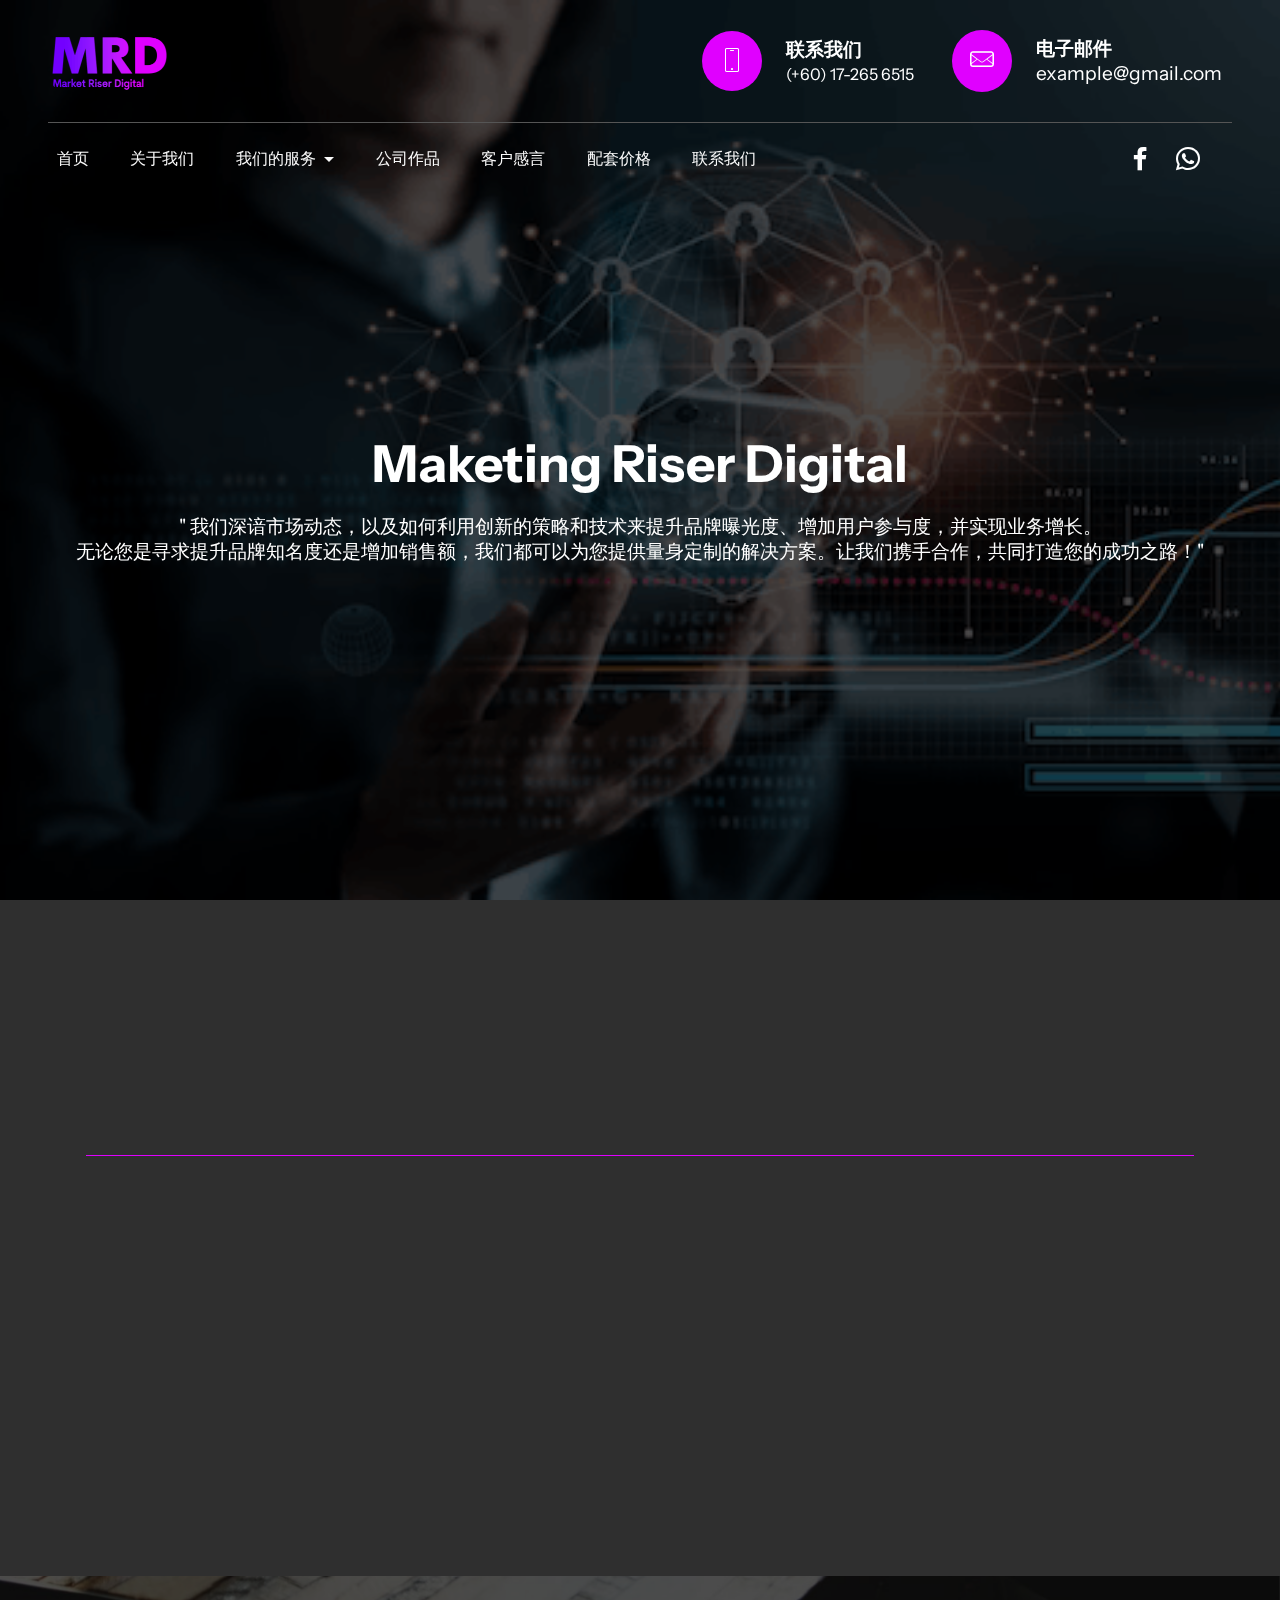
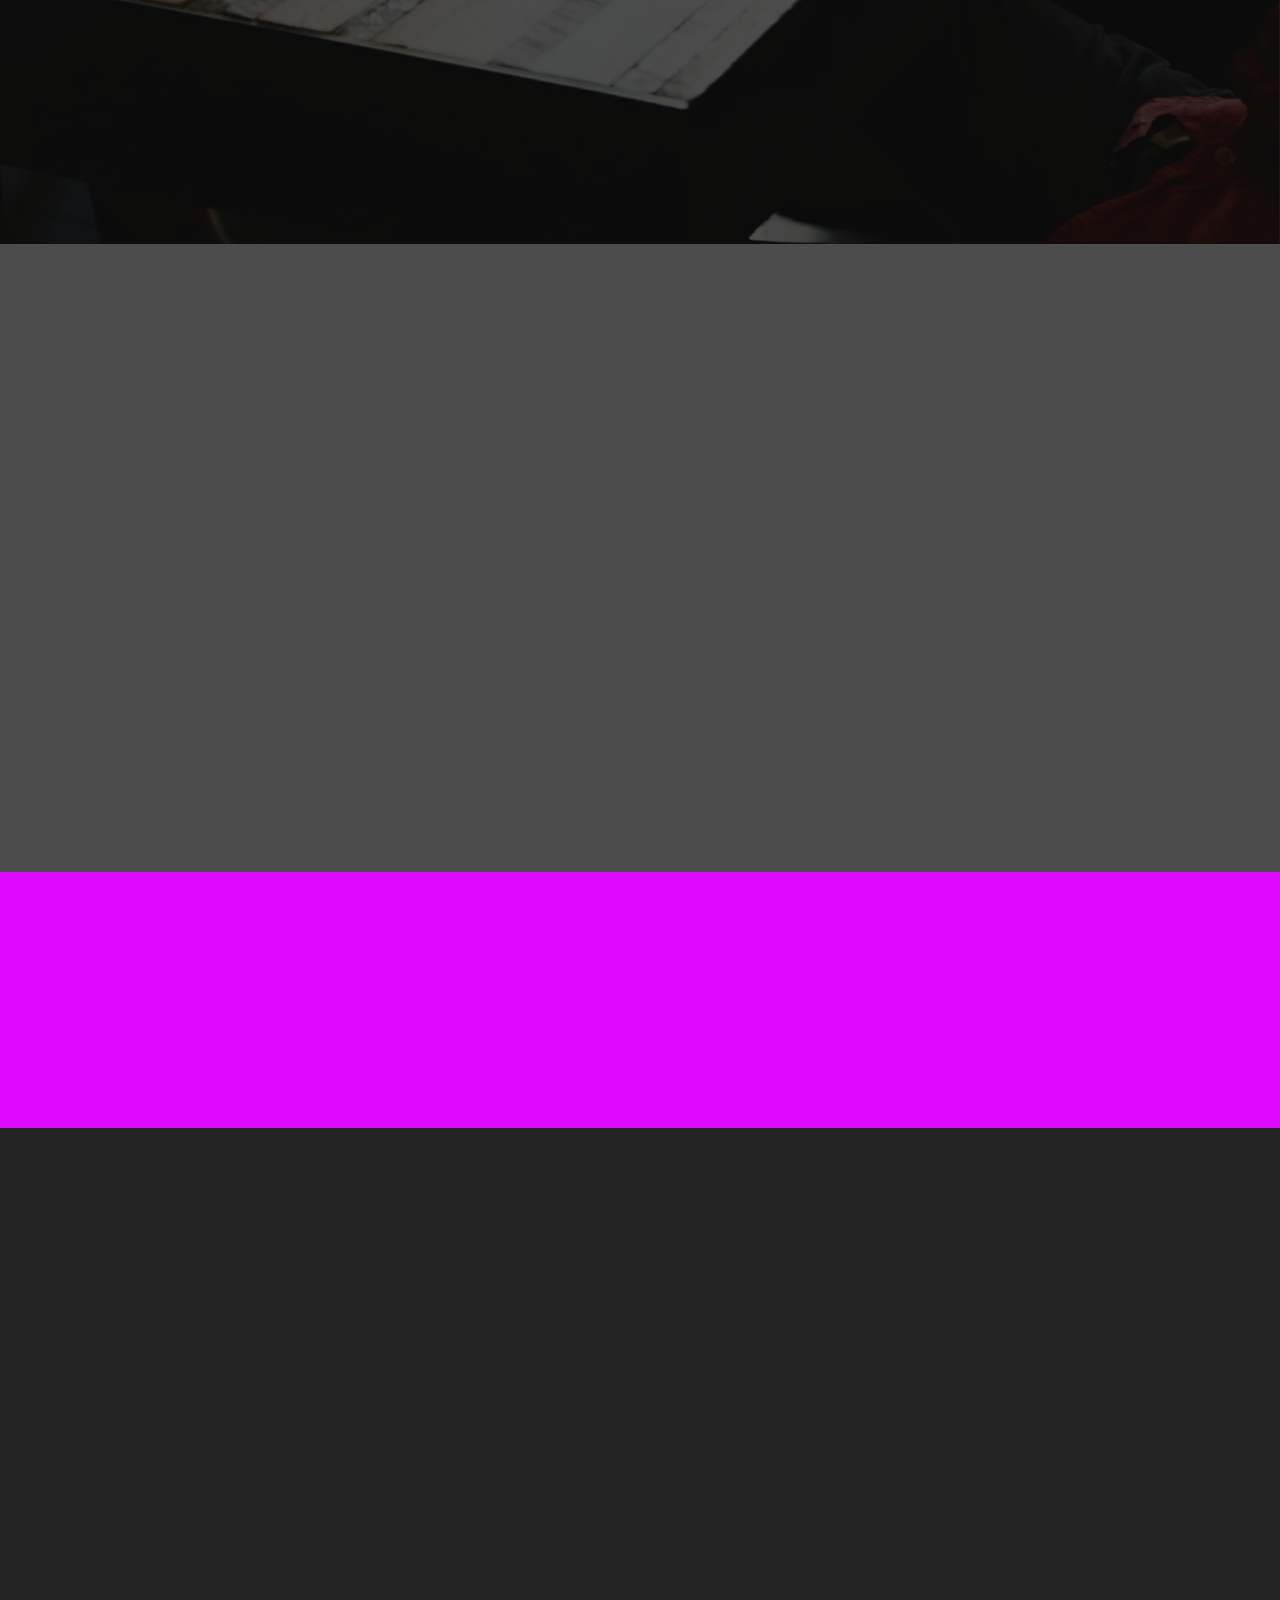
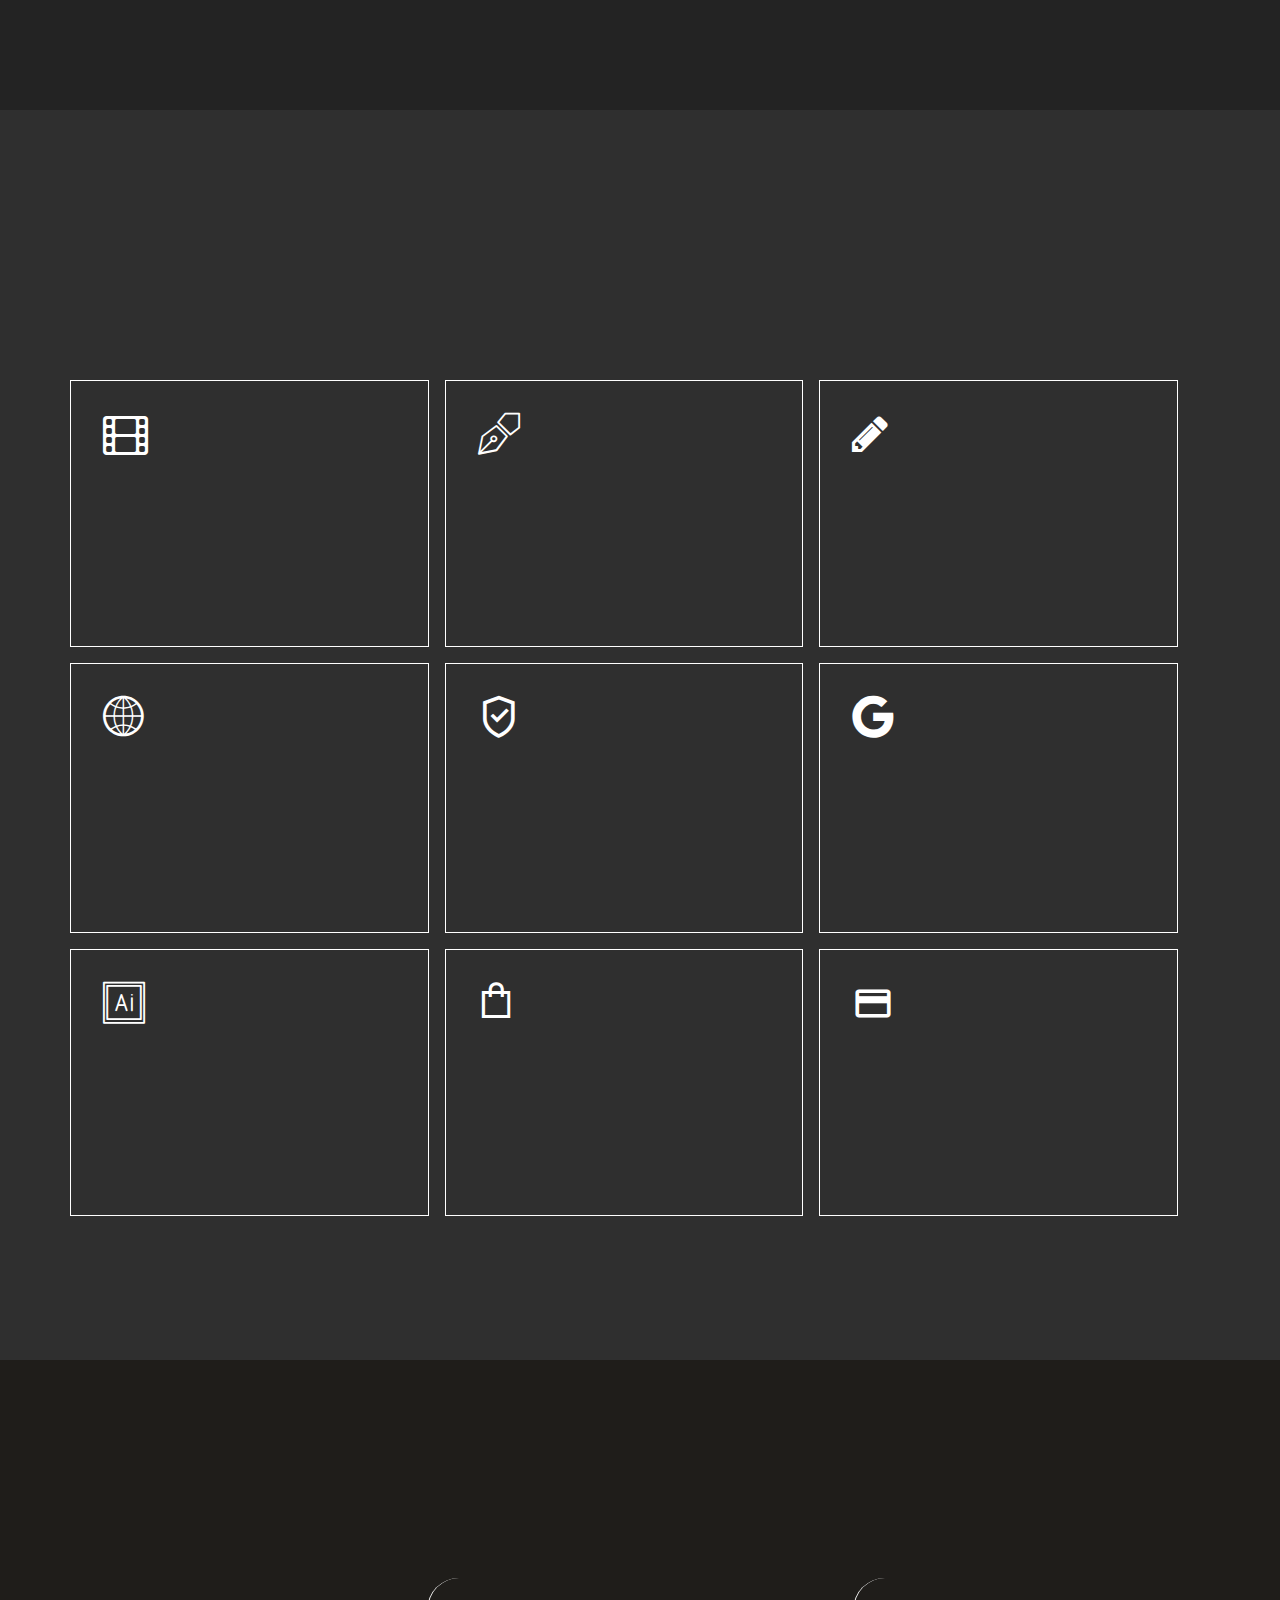
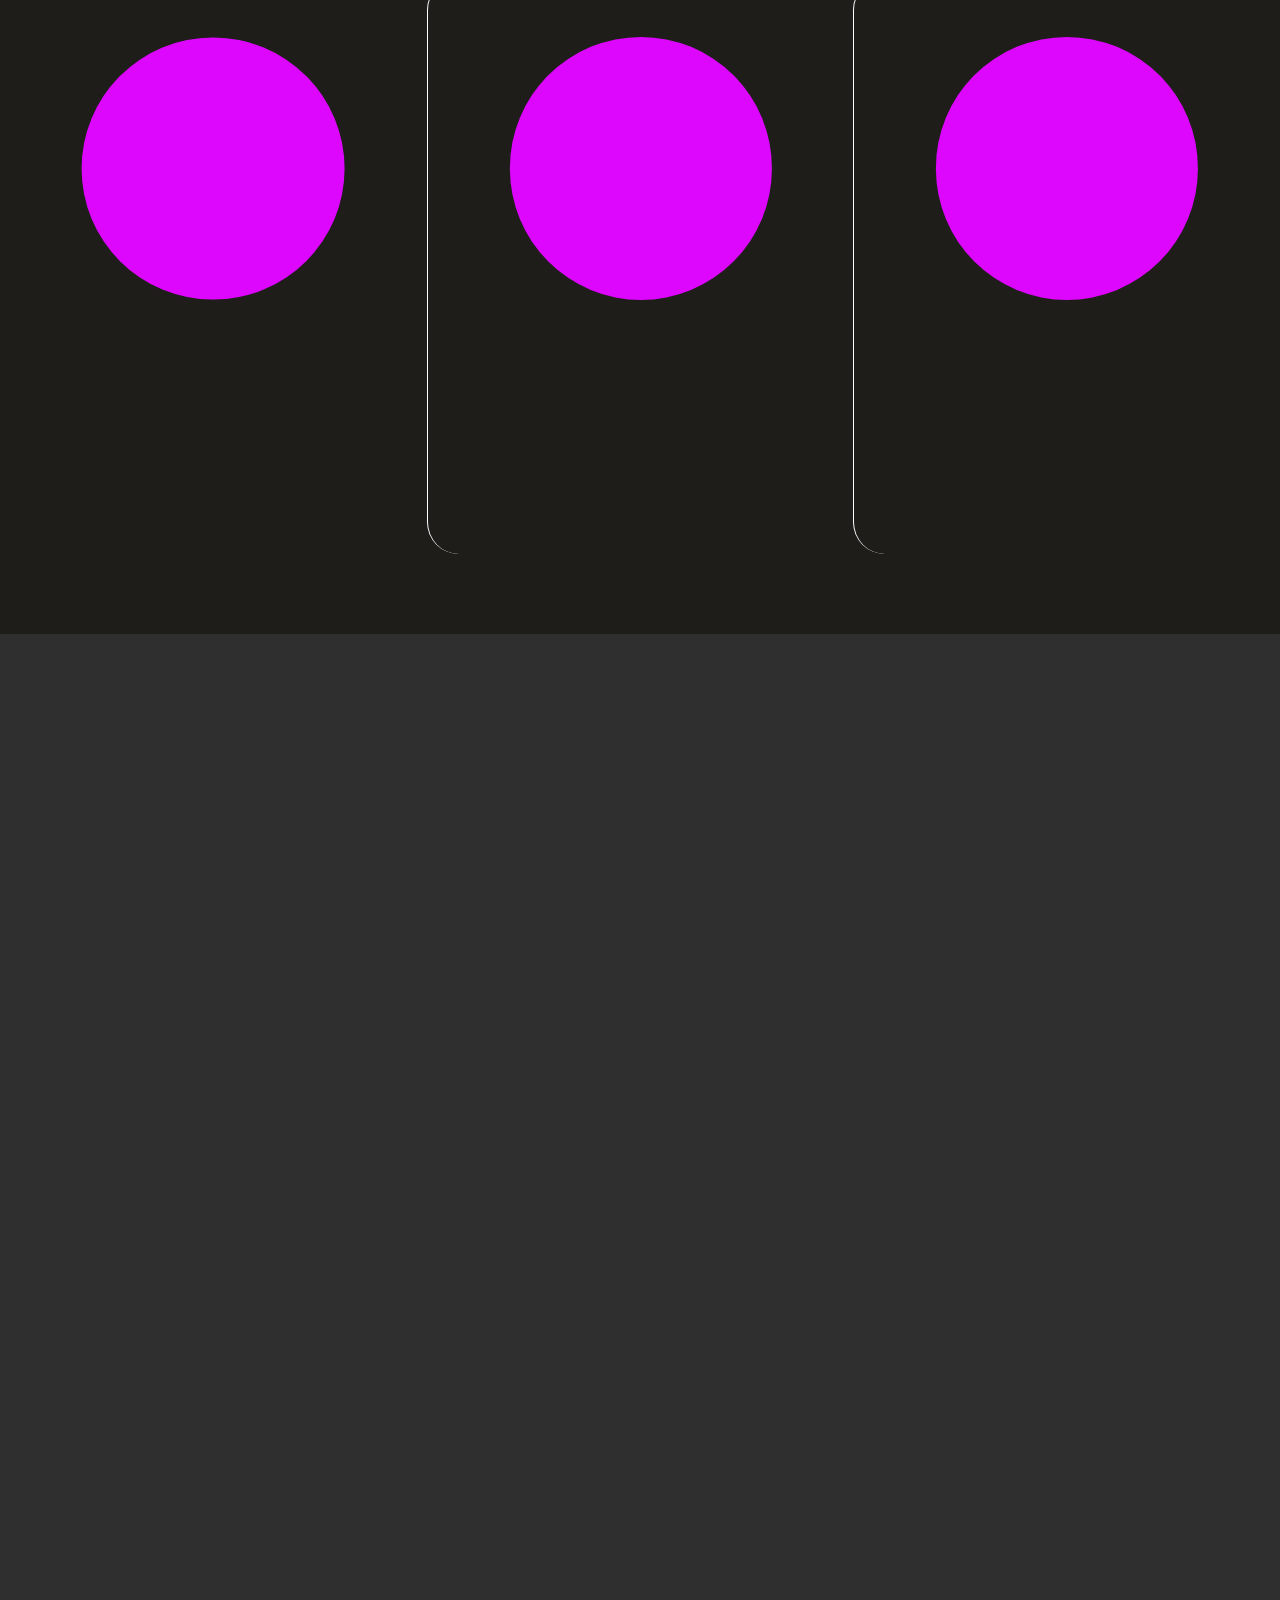
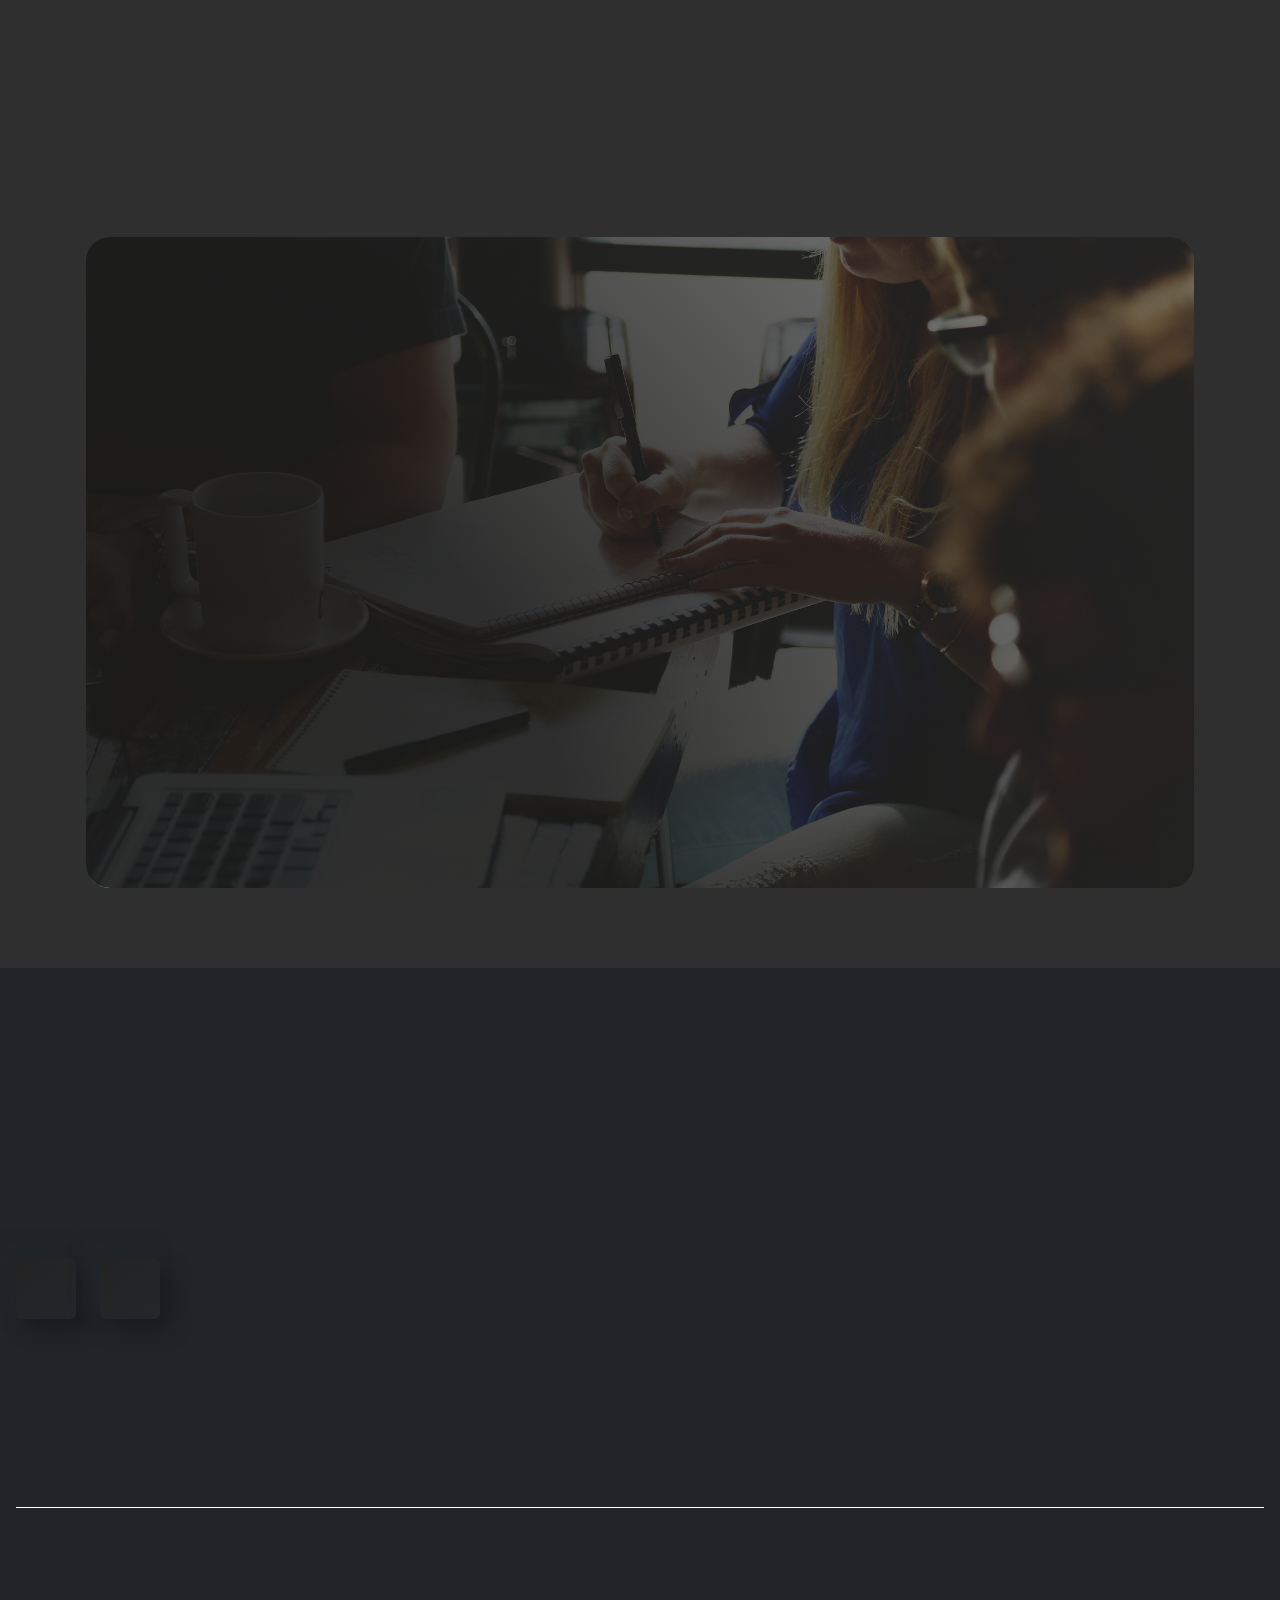
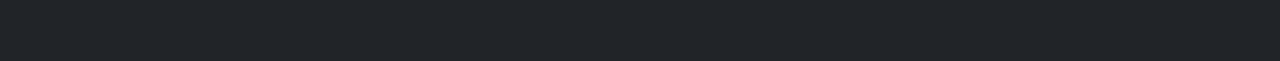
==== commit 262e77a4: "create github pages" ====
--- a/page1.html
+++ b/page1.html
@@ -10,8 +10,13 @@
   <meta name="description" content="">
   
   
-  <title>About Us</title>
+  <title>about Us</title>
+  <link rel="stylesheet" href="assets/web/assets/mobirise-icons/mobirise-icons.css">
+  <link rel="stylesheet" href="assets/linecons/style.css">
   <link rel="stylesheet" href="assets/web/assets/mobirise-icons2/mobirise2.css">
+  <link rel="stylesheet" href="assets/FontAwesome/css/font-awesome.css">
+  <link rel="stylesheet" href="assets/icon54/style.css">
+  <link rel="stylesheet" href="assets/Material-Design-Icons/css/material.css">
   <link rel="stylesheet" href="assets/bootstrap/css/bootstrap.min.css">
   <link rel="stylesheet" href="assets/bootstrap/css/bootstrap-grid.min.css">
   <link rel="stylesheet" href="assets/bootstrap/css/bootstrap-reboot.min.css">
@@ -47,19 +52,19 @@
                 <div class="contacts-menu">
                     <div class="card-wrap">
                         <div class="icon-box">
-                            <span class="mbr-iconfont mobi-mbri-phone mobi-mbri" style="font-size: 21px; color: rgb(0, 0, 0); fill: rgb(0, 0, 0);"></span>
+                            <span class="mbr-iconfont mbri-mobile" style="font-size: 24px; color: rgb(255, 255, 255); fill: rgb(255, 255, 255);"></span>
                         </div>
                         <div class="card-box">
-                            <h4 class="card-title mbr-fonts-style mb-0 display-4"><strong>联系我们</strong></h4>
-                            <p class="card-text mbr-fonts-style mb-0 display-4">(+60) 10-233 0817</p>
+                            <h4 class="card-title mbr-fonts-style mb-0 display-7"><strong>联系我们</strong></h4>
+                            <p class="card-text mbr-fonts-style mb-0 display-4">(+60) 17-265 6515</p>
                         </div>
                     </div>
                     <div class="card-wrap">
                         <div class="icon-box">
-                            <span class="mbr-iconfont socicon-mail socicon" style="font-size: 29px; color: rgb(0, 0, 0); fill: rgb(0, 0, 0);"></span>
+                            <span class="mbr-iconfont li_mail" style="font-size: 24px; color: rgb(255, 255, 255); fill: rgb(255, 255, 255);"></span>
                         </div>
                         <div class="card-box">
-                            <h4 class="card-title mbr-fonts-style mb-0 display-7"><strong>电子有邮件</strong></h4>
+                            <h4 class="card-title mbr-fonts-style mb-0 display-7"><strong>电子邮件</strong></h4>
                             <p class="card-text mbr-fonts-style mb-0 display-7">example@gmail.com</p>
                         </div>
                     </div>
@@ -74,13 +79,12 @@
                 </button>
             </div>
             <div class="collapse navbar-collapse" id="navbarSupportedContent">
-                <ul class="navbar-nav nav-dropdown nav-right" data-app-modern-menu="true"><li class="nav-item"><a class="nav-link link text-white display-7" href="https://mobiri.se">首页</a></li>
-                    <li class="nav-item"><a class="nav-link link text-white text-primary display-7" href="page1.html">关于我们</a></li>
-                    <li class="nav-item"><a class="nav-link link text-white text-primary display-7" href="page3.html">我们的服务</a></li><li class="nav-item"><a class="nav-link link text-white text-primary display-7" href="page2.html">FAQ</a></li>
-                    <li class="nav-item"><a class="nav-link link text-white text-primary display-7" href="page4.html">联系我们</a>
+                <ul class="navbar-nav nav-dropdown nav-right" data-app-modern-menu="true"><li class="nav-item"><a class="nav-link link text-white text-primary display-4" href="index.html">首页</a></li>
+                    <li class="nav-item"><a class="nav-link link text-white text-primary display-4" href="page1.html">关于我们</a></li>
+                    <li class="nav-item dropdown"><a class="nav-link link text-white text-primary dropdown-toggle show display-4" href="page3.html" data-toggle="dropdown-submenu" data-bs-toggle="dropdown" data-bs-auto-close="outside" aria-expanded="false">我们的服务</a><div class="dropdown-menu show" aria-labelledby="dropdown-645" data-bs-popper="none"><a class="text-white text-primary dropdown-item display-4" href="page3.html">本公司的服务</a><a class="text-white text-primary show dropdown-item display-4" href="page9.html">马来西亚宣传服务</a><a class="text-white text-primary show dropdown-item display-4" href="page6.html">中国宣传服务</a><a class="text-white text-primary show dropdown-item display-4" href="page10.html">美国媒体宣传服务</a></div></li><li class="nav-item"><a class="nav-link link text-white text-primary display-4" href="page7.html">公司作品</a></li><li class="nav-item"><a class="nav-link link text-white text-primary display-4" href="page8.html">客户感言</a></li><li class="nav-item"><a class="nav-link link text-white text-primary display-4" href="page5.html">配套价格</a></li><li class="nav-item"><a class="nav-link link text-white text-primary display-4" href="page4.html">联系我们</a>
                     </li></ul>
                 <div class="icons-menu">
-                    <a class="iconfont-wrapper" href="https://mobiri.se" target="_blank">
+                    <a class="iconfont-wrapper" href="https://www.facebook.com/MRD.marketmaker" target="_blank">
                         <span class="p-2 mbr-iconfont socicon-facebook socicon"></span>
                     </a>
                     <a class="iconfont-wrapper" href="https://mobiri.se" target="_blank">
@@ -95,103 +99,739 @@
     </nav>
 </section>
 
-<section data-bs-version="5.1" class="powerm5 header3 cid-tWbEAmWgRm mbr-parallax-background" id="header3-3">
-  
-  
-  <div class="mbr-overlay" style="opacity: 0.6; background-color: rgb(0, 0, 0);"></div>
-
-  <div class="container-fluid">
+<section data-bs-version="5.1" class="header1 churchm5 cid-u2bxpydKWd mbr-fullscreen mbr-parallax-background" id="header1-5n">
+
+    
+
+    
+    <div class="mbr-overlay" style="opacity: 0.7; background-color: rgb(0, 0, 0);">
+    </div>
+
+    <div class="container-fluid">
+        <div class="row">
+            <div class="col-12">
+                <div class="title-wrapper">
+                    <h1 class="mbr-section-title mbr-fonts-style display-1"><strong><br></strong><br><strong>Maketing Riser Digital</strong></h1>
+                    <p class="mbr-text mbr-fonts-style display-7">" 我们深谙市场动态，以及如何利用创新的策略和技术来提升品牌曝光度、增加用户参与度，并实现业务增长。<br>无论您是寻求提升品牌知名度还是增加销售额，我们都可以为您提供量身定制的解决方案。让我们携手合作，共同打造您的成功之路！"</p>
+                    
+                </div>
+            </div>
+        </div>
+    </div>
+</section>
+
+<section data-bs-version="5.1" class="tutorm5 features7 cid-u2WlC1D3yg" id="features7-80">
+  
+  
+  <div class="container">
+    <div class="row justify-content-center">
+      <div class="col-12 content-head">
+        <div class="mbr-section-head mb-5">
+          <h4 class="mbr-section-title mbr-fonts-style align-center mb-0 display-2"><strong>为什么选择我们?</strong></h4>
+          <h5 class="mbr-section-subtitle mbr-fonts-style align-center mb-0 mt-4 display-7">
+            Why Choose Us?&nbsp; &nbsp; &nbsp;&nbsp;</h5>
+          
+        </div>
+      </div>
+    </div>
     <div class="row">
-      <div class="content-wrap col-12 col-md-12 col-lg-9">
-        <div class="align w-100">
-          <h2 class="mbr-section-subtitle mbr-fonts-style mbr-white mb-3 display-7">LATEST
-            PROJECT</h2>
-        </div>
-        <h1 class="mbr-section-title mbr-fonts-style mbr-white mb-4 display-1">Lorem ipsum dolor sit amet consectetur</h1>
-        
-        
+      <div class="col-12">
+        <div class="line">
+        </div>
       </div>
-      <div class="col-lg-3 img-col m-auto">
-        <img src="assets/images/7.png" alt="Mobirise Website Builder">
-
+      <div class="item features-without-image col-12 col-md-6 col-lg-3 active">
+        <div class="item-wrapper">
+          <div class="item-content">
+            <h5 class="mbr-card-title mbr-fonts-style mt-0 mb-3 mbr-number display-7">
+              +01</h5>
+            <h4 class="card-title mbr-fonts-style display-5">
+              <strong>精准目标受众定位</strong>
+            </h4>
+            <p class="card-text mbr-fonts-style mt-0 mb-3 display-4">
+              我们通过面子书平台的精准广告工具，帮助客户将广告精准定位到他们的目标受众群体，提高广告投放效率，确保广告触达潜在客户的同时最大程度地节省广告预算。</p>
+            
+          </div>
+
+        </div>
       </div>
+      <div class="item features-without-image col-12 col-md-6 col-lg-3">
+        <div class="item-wrapper">
+          <div class="item-content">
+            <h5 class="mbr-card-title mbr-fonts-style mt-0 mb-3 mbr-number display-7">
+              +02</h5>
+            <h4 class="card-title mbr-fonts-style display-5">
+              <strong>创意内容和品牌</strong></h4>
+            <p class="card-text mbr-fonts-style mt-0 mb-3 display-4">
+              我们的团队拥有丰富的创意和策划经验，能够为客户打造引人注目的内容和品牌故事，提升品牌曝光度和用户参与度，帮助客户在竞争激烈的市场中脱颖而出。
+            </p>
+            
+          </div>
+
+        </div>
+      </div>
+      <div class="item features-without-image col-12 col-md-6 col-lg-3">
+        <div class="item-wrapper">
+          <div class="item-content">
+            <h5 class="mbr-card-title mbr-fonts-style mt-0 mb-3 mbr-number display-7">
+              +03</h5>
+            <h4 class="card-title mbr-fonts-style display-5">
+              <strong>数据驱动的广告优化</strong>
+            </h4>
+            <p class="card-text mbr-fonts-style mt-0 mb-3 display-4">
+              我们通过实时监测和分析广告数据，为客户提供精准的广告优化建议，帮助他们最大化广告投资回报率（ROI），确保每一笔广告支出都能够带来实际的业绩提升。
+            </p>
+            
+          </div>
+        </div>
+      </div>
+      <div class="item features-without-image col-12 col-md-6 col-lg-3">
+        <div class="item-wrapper">
+          <div class="item-content">
+            <h5 class="mbr-card-title mbr-fonts-style mt-0 mb-3 mbr-number display-7">
+              +04</h5>
+            <h4 class="card-title mbr-fonts-style display-5">
+              <strong>专业团队的支持与服务</strong>
+            </h4>
+            <p class="card-text mbr-fonts-style mt-0 mb-3 display-4">
+              我们拥有一支经验丰富、专业素质过硬的团队，致力于为客户提供最优质的服务和支持。了解他们的需求和目标，为他们量身打造个性化的自媒体广告解决方案，助力他们实现业务增长和品牌发展。
+            </p>
+            
+          </div>
+        </div>
+      </div>
+
+
     </div>
   </div>
 </section>
 
-<section data-bs-version="5.1" class="footer1 expertm5 cid-tWhDoQ8Rpn" once="footers" id="afooter1-1q">
-
-    
-
-    
-    
+<section data-bs-version="5.1" class="content6 gamem5 cid-u2UCSqaAUI mbr-parallax-background" id="content6-7v">
+
+    
+
+    
+    <div class="mbr-overlay" style="opacity: 0.7; background-color: rgb(0, 0, 0);">
+    </div>
+
+    <div class="container-fluid">
+        <div class="row">
+            <div class="col-12 col-lg-6">
+                <div class="image-wrapper">
+                    <img src="assets/images/mbr-1249x833.jpg" alt="Mobirise Website Builder">
+                </div>
+            </div>
+            <div class="col-12 col-lg-6">
+                <div class="title-wrapper">
+                    <h3 class="mbr-section-subtitle mbr-fonts-style display-7">MRD - Market Riser Digital</h3>
+                    <h2 class="mbr-section-title mbr-fonts-style display-2"><strong>关于我们的业务</strong></h2>
+                    <p class="mbr-text mbr-fonts-style display-7">我们是 MRD - Market Riser Digital，我们不仅仅是⼀家营销公司，更是企业成⻓的助推器。我们通过专业的数字营销策略，帮助企业提升品牌形象和业绩，实现市场上的突破和增⻓。</p>
+                </div>
+                <div class="cards-wrapper">
+                    <div class="cards-wrap">
+                        <div class="card">
+                            <h4 class="mbr-card-title mbr-fonts-style display-5"><strong>
+                                我们的使命</strong></h4>
+                            <p class="mbr-text mbr-fonts-style display-7">我们深知许多企业家在经营过程中，因为需要处理众多事务，常常难以将注意⼒集中在营销上。在这个 Digital 化迅速发展的时代，我们的使命是帮助⻢来西亚的企业家们找回⾃⼰的赛道。</p>
+                        </div>
+                        <div class="card">
+                            <h4 class="mbr-card-title mbr-fonts-style display-5"><strong>
+                                我们的愿景</strong></h4>
+                            <p class="mbr-text mbr-fonts-style display-7">我们的愿景是成为领先的数字营销解决⽅案提供商，不断创新引领市场趋势。我们相信，通过我们的 8 年的专业知识和深刻的市场洞察，能够帮助每⼀位企业家在竞争激烈的市场中脱颖⽽出，实现业务的⻓期繁荣和增⻓!</p>
+                        </div>
+                    </div>
+                </div>
+            </div>
+        </div>
+    </div>
+</section>
+
+<section data-bs-version="5.1" class="features2 elevatem5 cid-u3c1eyukaU" id="features2-co">
+
+    
+
+    
+    
+
     <div class="container">
-        <div class="row justify-content-start">
+        <div class="row">
+            <div class="col-12 col-lg-4">
+                <div class="card-wrapper">
+                    <div class="card-number">
+                        <p class="mbr-number mbr-fonts-style display-1">
+                            <strong>750<span>+</span></strong>
+                        </p>
+                    </div>
+                    <p class="mbr-text mbr-fonts-style display-7">最终完成的企业</p>
+                </div>
+            </div>
+            <div class="col-12 col-lg-4">
+                <div class="card-wrapper">
+                    <div class="card-number">
+                        <p class="mbr-number mbr-fonts-style display-1">
+                            <strong>200<span>+</span></strong>
+                        </p>
+                    </div>
+                    <p class="mbr-text mbr-fonts-style display-7">位客户满意以及好评</p>
+                </div>
+            </div>
+            <div class="col-12 col-lg-4">
+                <div class="card-wrapper">
+                    <div class="card-number">
+                        <p class="mbr-number mbr-fonts-style display-1">
+                            <strong>500<span>+</span></strong>
+                        </p>
+                    </div>
+                    <p class="mbr-text mbr-fonts-style display-7">成功案列</p>
+                </div>
+            </div>
+        </div>
+    </div>
+</section>
+
+<section data-bs-version="5.1" class="features11 cid-u3c3AcBM1m" id="features11-cq">
+
+    
+    
+
+
+    
+
+    <div class="container">
+        <div class="row justify-content-center">
+            <div class="col-12 col-lg-5 image-wrapper">
+                <img class="w-100" src="assets/images/faq-illustration-500x386.png" alt="Mobirise">
+            </div>
+            <div class="col-12 col-lg">
+                <div class="text-wrapper">
+                    <div class="text-container">
+                        <p class="label-text mbr-fonts-style display-7">
+                            <strong>INSIGHT</strong>
+                        </p>
+                        <h2 class="mbr-section-title mbr-fonts-style display-2"><strong>企业成功案列数据</strong></h2>
+                        <p class="mbr-text mbr-fonts-style display-4">
+                            Data On Major Companies That Have Been Helped (Successful Cases)</p>
+                    </div>
+                    <div class="numbers-container">
+                        <div class="item mbr-flex col-6">
+                            <div class="number-wrap">
+                                <h3 class="mbr-section-subtitle mbr-fonts-style display-1">
+                                    <strong>500<span class="color-text"><b>+</b></span></strong>
+                                </h3>
+                            </div>
+                            <div class="text-box">
+                                <p class="icon-text mbr-black mbr-fonts-style m-0 display-4">8 年内帮助超过 500 家公司</p>
+                            </div>
+                        </div>
+                        <div class="item mbr-flex col-6">
+                            <div class="number-wrap">
+                                <h3 class="mbr-section-subtitle mbr-fonts-style display-1">
+                                   <strong>200<span class="color-text"><b>+</b></span></strong>
+                                </h3>
+                            </div>
+                            <div class="text-box">
+                                <p class="icon-text mbr-black mbr-fonts-style m-0 display-4">制作超过 200 支营销视频</p>
+                            </div>
+                        </div>
+                        <div class="item mbr-flex col-6">
+                            <div class="number-wrap">
+                                <h3 class="mbr-section-subtitle mbr-fonts-style display-1">
+                                   <strong>35<span class="color-text"><b>K</b></span></strong>
+                                </h3>
+                            </div>
+                            <div class="text-box">
+                                <p class="icon-text mbr-black mbr-fonts-style m-0 display-4">制作超过 35,000 张营销设计图</p>
+                            </div>
+                        </div>
+                        <div class="item mbr-flex col-6">
+                            <div class="number-wrap">
+                                <h3 class="mbr-section-subtitle mbr-fonts-style display-1">
+                                   <strong>250<span class="color-text"><b>K</b></span></strong></h3>
+                            </div>
+                            <div class="text-box">
+                                <p class="icon-text mbr-black mbr-fonts-style m-0 display-4">每月管理 广告费用近 RM250,000</p>
+                            </div>
+                        </div>
+                    </div>
+                    <div class="btn-container">
+                        
+                    </div>
+                </div>
+            </div>
+        </div>
+    </div>
+</section>
+
+<section data-bs-version="5.1" class="features7 expertm5 cid-u2ZP4ODjbn" id="afeatures7-9j">
+    
+
+    
+    
+    <div class="container">
+        <div class="row">
+            <div class="col-12">
+                
+                <h3 class="mbr-section-title mbr-fonts-style align-center mb-0 display-7">
+                    Our Service</h3>
+                <h5 class="mbr-section-subtitle mbr-fonts-style align-center mb-0 display-2"><strong>我们公司的服务</strong></h5>
+                
+                
+            </div>
+        </div>
+    </div>
+</section>
+
+<section data-bs-version="5.1" class="features2 cid-u2ZT8W6ybc" id="afeatures4-9n">
+
+    
+
+    
+
+    <div class="container">
+        <div class="row justify-content-center">
+            
+            <div class="content-container">
+                <div class="col-12 col-text">
+                    <div class="text-container">
+                        <div class="text-wrapper">
+                            <div class="iconfont-wrapper">
+                                <span class="mbr-iconfont fa-film fa" style="color: rgb(255, 255, 255); fill: rgb(255, 255, 255); font-size: 42px;"></span>
+                            </div>
+                            <h2 class="card-title mbr-fonts-style display-5">
+                                <strong>
+                                    视频营销
+                                </strong>
+                            </h2>
+                            <p class="mbr-text mbr-fonts-style display-7">
+                                Amet minim mollit non deserunt ullamco est sit aliqua dolor do amet sint.
+                                Velit officia consequat duis enim velit mollit.
+
+                            </p>
+                        </div>
+                    </div>
+                </div>
+
+                <div class="col-12 col-text">
+                    <div class="text-container">
+                        <div class="text-wrapper">
+                            <div class="iconfont-wrapper">
+                                <span class="mbr-iconfont icon54-v1-pen-tool" style="font-size: 42px;"></span>
+                            </div>
+                            <h2 class="card-title mbr-fonts-style display-5">
+                                <strong>
+                                    设计图服务
+                                </strong>
+                            </h2>
+                            <p class="mbr-text mbr-fonts-style display-7">
+                                Amet minim mollit non deserunt ullamco est sit aliqua dolor do amet sint.
+                                Velit officia consequat duis enim velit mollit.
+
+                            </p>
+                        </div>
+                    </div>
+                </div>
+
+                <div class="col-12 col-text">
+                    <div class="text-container">
+                        <div class="text-wrapper">
+                            <div class="iconfont-wrapper">
+                                <span class="mbr-iconfont fa-pencil fa" style="font-size: 42px;"></span>
+                            </div>
+                            <h2 class="card-title mbr-fonts-style display-5">
+                                <strong>
+                                    营销文案
+                                </strong>
+                            </h2>
+                            <p class="mbr-text mbr-fonts-style display-7">
+                                Amet minim mollit non deserunt ullamco est sit aliqua dolor do amet sint.
+                                Velit officia consequat duis enim velit mollit.
+
+                            </p>
+                        </div>
+                    </div>
+                </div>
+
+                <div class="col-12 col-text">
+                    <div class="text-container">
+                        <div class="text-wrapper">
+                            <div class="iconfont-wrapper">
+                                <span class="mbr-iconfont li_world" style="font-size: 42px;"></span>
+                            </div>
+                            <h2 class="card-title mbr-fonts-style display-5">
+                                <strong>
+                                    网站建设
+                                </strong>
+                            </h2>
+                            <p class="mbr-text mbr-fonts-style display-7">
+                                Amet minim mollit non deserunt ullamco est sit aliqua dolor do amet sint.
+                                Velit officia consequat duis enim velit mollit.
+
+                            </p>
+                        </div>
+                    </div>
+                </div>
+
+                <div class="col-12 col-text">
+                    <div class="text-container">
+                        <div class="text-wrapper">
+                            <div class="iconfont-wrapper">
+                                <span class="mbr-iconfont mobi-mbri-protect mobi-mbri" style="font-size: 42px;"></span>
+                            </div>
+                            <h2 class="card-title mbr-fonts-style display-5">
+                                <strong>
+                                    社交媒体营销
+                                </strong>
+                            </h2>
+                            <p class="mbr-text mbr-fonts-style display-7">
+                                Amet minim mollit non deserunt ullamco est sit aliqua dolor do amet sint.
+                                Velit officia consequat duis enim velit mollit.
+
+                            </p>
+                        </div>
+                    </div>
+                </div>
+
+                <div class="col-12 col-text">
+                    <div class="text-container">
+                        <div class="text-wrapper">
+                            <div class="iconfont-wrapper">
+                                <span class="mbr-iconfont socicon-google socicon" style="font-size: 42px;"></span>
+                            </div>
+                            <h2 class="card-title mbr-fonts-style display-5"><strong>GOOGLE 广告</strong></h2>
+                            <p class="mbr-text mbr-fonts-style display-7">
+                                Amet minim mollit non deserunt ullamco est sit aliqua dolor do amet sint.
+                                Velit officia consequat duis enim velit mollit.
+
+                            </p>
+                        </div>
+                    </div>
+                </div>
+            </div>
+        </div>
+    </div>
+</section>
+
+<section data-bs-version="5.1" class="features2 cid-u30hRLflar" id="afeatures4-a1">
+
+    
+
+    
+
+    <div class="container">
+        <div class="row justify-content-center">
+            
+            <div class="content-container">
+                <div class="col-12 col-text">
+                    <div class="text-container">
+                        <div class="text-wrapper">
+                            <div class="iconfont-wrapper">
+                                <span class="mbr-iconfont icon54-v1-illustrator" style="color: rgb(255, 255, 255); fill: rgb(255, 255, 255); font-size: 42px;"></span>
+                            </div>
+                            <h2 class="card-title mbr-fonts-style display-5">
+                                <strong>
+                                    AI 智能营销</strong></h2>
+                            <p class="mbr-text mbr-fonts-style display-7">
+                                Amet minim mollit non deserunt ullamco est sit aliqua dolor do amet sint.
+                                Velit officia consequat duis enim velit mollit.
+
+                            </p>
+                        </div>
+                    </div>
+                </div>
+
+                <div class="col-12 col-text">
+                    <div class="text-container">
+                        <div class="text-wrapper">
+                            <div class="iconfont-wrapper">
+                                <span class="mbr-iconfont mobi-mbri-shopping-bag mobi-mbri" style=""></span>
+                            </div>
+                            <h2 class="card-title mbr-fonts-style display-5"><strong>电商营销</strong></h2>
+                            <p class="mbr-text mbr-fonts-style display-7">
+                                Amet minim mollit non deserunt ullamco est sit aliqua dolor do amet sint.
+                                Velit officia consequat duis enim velit mollit.
+
+                            </p>
+                        </div>
+                    </div>
+                </div>
+
+                <div class="col-12 col-text">
+                    <div class="text-container">
+                        <div class="text-wrapper">
+                            <div class="iconfont-wrapper">
+                                <span class="mbr-iconfont mdi-action-payment" style="font-size: 42px;"></span>
+                            </div>
+                            <h2 class="card-title mbr-fonts-style display-5"><strong>支付平台</strong></h2>
+                            <p class="mbr-text mbr-fonts-style display-7">
+                                Amet minim mollit non deserunt ullamco est sit aliqua dolor do amet sint.
+                                Velit officia consequat duis enim velit mollit.
+
+                            </p>
+                        </div>
+                    </div>
+                </div>
+
+                
+
+                
+
+                
+            </div>
+        </div>
+    </div>
+</section>
+
+<section data-bs-version="5.1" class="features8 algom5 cid-u31ZRA76Cz" id="afeatures8-ar">
+    
+
+    
+    
+    <div class="container">
+        <div class="row">
+            <div class="col-12 col-title">
+                <h3 class="mbr-section-title mbr-fonts-style align-center mb-0 display-2">
+                    我们的核心团队
+                </h3>
+                <h5 class="mbr-section-subtitle mbr-fonts-style align-center mb-0 display-7">Our Core Team</h5>
+            </div>
+        </div>
+        <div class="row">
+            <div class="col-12 cards-container">
+                <div class="card">
+                    <div class="card-box">
+                        <div class="img-container">
+                            <div class="img-bg"></div>
+                            <div class="image-wrapper">
+                                <img src="assets/images/mbr-623x623.png" alt="Mobirise Website Builder">
+                            </div>
+                        </div>
+                        <div class="card-container">
+                            <h5 class="card-title align-center mbr-fonts-style display-5">
+                                Mr. Wayne Ha</h5>
+                            <p class="card-text align-center mbr-fonts-style display-4">
+                                Dolor morbi non arcu risus <br>
+                                quis varius quam auctor urna <br>
+                                nunc id cursus metus.
+                            </p>
+                            
+                        </div>
+                    </div>
+                </div>
+                <div class="card">
+                    <div class="card-box">
+                        <div class="img-container">
+                            <div class="img-bg"></div>
+                            <div class="image-wrapper">
+                                <img src="assets/images/mbr-623x623.png" alt="Mobirise Website Builder">
+                            </div>
+                        </div>
+                        <div class="card-container">
+                            <h5 class="card-title align-center mbr-fonts-style display-5">Mr. Wayne Ha</h5>
+                            <p class="card-text align-center mbr-fonts-style display-4">
+                                Dolor morbi non arcu risus <br>
+                                quis varius quam auctor urna <br>
+                                nunc id cursus metus.
+                            </p>
+                            
+                        </div>
+                    </div>
+                </div>
+                <div class="card">
+                    <div class="card-box">
+                        <div class="img-container">
+                            <div class="img-bg"></div>
+                            <div class="image-wrapper">
+                                <img src="assets/images/mbr-623x623.png" alt="Mobirise Website Builder">
+                            </div>
+                        </div>
+                        <div class="card-container">
+                            <h5 class="card-title align-center mbr-fonts-style display-5">Mr. Wayne Ha</h5>
+                            <p class="card-text align-center mbr-fonts-style display-4">
+                                Dolor morbi non arcu risus <br>
+                                quis varius quam auctor urna <br>
+                                nunc id cursus metus.
+                            </p>
+                            
+                        </div>
+                    </div>
+                </div>
+            </div>
+        </div>
+    </div>
+</section>
+
+<section data-bs-version="5.1" class="features8 cid-u300Umbagu" id="afeatures8-9x">
+    
+
+    
+    
+    <div class="container">
+        <div class="row">
+            <div class="col-12 col-title">
+                <h3 class="mbr-section-title mbr-fonts-style align-center mb-0 display-2">
+                    <strong>让专业团队兼顾您的企业</strong></h3>
+                <h5 class="mbr-section-subtitle mbr-fonts-style align-center mb-0 display-7">Professional Team Takes Care of Your Business</h5>
+            </div>
+        </div>
+        <div class="row">
+            <div class="col-12 cards-container">
+
+                <div class="card">
+                    <div class="card-wrapper">
+                        <div class="card-box">
+                            <div class="image-wrapper">
+                                <img src="assets/images/features16.svg" alt="Mobirise Website Builder">
+                            </div>
+                            <div class="card-container">
+                                <h5 class="card-title align-center mbr-fonts-style mb-0 display-5"><strong>市场调查和设计</strong></h5>
+                                <p class="card-text align-center mbr-fonts-style display-7">我们将深入了解顾客所在的行业以及目标受众。通过与客户的沟通和市场调研，我们将收集关键信息，包括行业趋势、竞争对手和目标受众的偏好。基于这些信息，我们将开始制作广告设计图，确保并传达出顾客想要传达的信息和品牌形象。</p>
+                                
+                            </div>
+                        </div>
+                    </div>
+                </div>
+
+                <div class="card">
+                    <div class="card-wrapper">
+                        <div class="card-box">
+                            <div class="image-wrapper">
+                                <img src="assets/images/features17.svg" alt="Mobirise Website Builder">
+                            </div>
+                            <div class="card-container">
+                                <h5 class="card-title align-center mbr-fonts-style mb-0 display-5"><strong>引流营销视频制作</strong></h5>
+                                <p class="card-text align-center mbr-fonts-style display-7">接下来将进入视频制作阶段，根据顾客的需求和目标，我们将创作各种形式的营销视频，可能包括品牌宣传视频、产品介绍视频或服务展示视频等。我们将确保视频内容吸引人、内容丰富并与顾客的品牌形象一致，以最大程度地吸引目标受众并引导他们采取行动。</p>
+                                
+                            </div>
+                        </div>
+                    </div>
+                </div>
+                <div class="card">
+                    <div class="card-wrapper">
+                        <div class="card-box">
+                            <div class="image-wrapper">
+                                <img src="assets/images/features18.svg" alt="Mobirise Website Builder">
+                            </div>
+                            <div class="card-container">
+                                <h5 class="card-title align-center mbr-fonts-style mb-0 display-5">
+                                    <strong>按时间管理广告</strong>
+                                </h5>
+                                <p class="card-text align-center mbr-fonts-style display-7">在这个阶段，我们将制定并执行广告发布计划。通过仔细规划广告投放时间和渠道，我们将确保广告能够在适当的时机、在适当的平台上展示给目标受众。我们将不断监测广告效果，并根据数据调整投放策略，以最大程度地提高广告的曝光率和转化率。</p>
+                                
+                            </div>
+                        </div>
+                    </div>
+                </div>
+                <div class="card">
+                    <div class="card-wrapper">
+                        <div class="card-box">
+                            <div class="image-wrapper">
+                                <img src="assets/images/features19.svg" alt="Mobirise Website Builder">
+                            </div>
+                            <div class="card-container">
+                                <h5 class="card-title align-center mbr-fonts-style mb-0 display-5">
+                                    <strong>达到业绩目标</strong>
+                                </h5>
+                                <p class="card-text align-center mbr-fonts-style display-7">最后一个阶段是关注业绩，分析广告活动的效果，并根据收集到的数据评估广告活动对业绩的影响。基于这些分析，我们将与顾客一起制定下一步的行动计划，以进一步优化广告策略并确保达到或超越业绩目标。</p>
+                                
+                            </div>
+                        </div>
+                    </div>
+                </div>
+            </div>
+        </div>
+    </div>
+</section>
+
+<section data-bs-version="5.1" class="features10 mediam5 cid-u300GdMydM" id="afeatures10-9w">
+
+    
+
+    
+    
+    <div class="container">
+        <div class="img-bg-container">
+            <div class="img-bg"></div>
+            <div class="img-bg-overlay"></div>
+            <div class="row justify-content-start">
+                <div class="col-12 col-lg-8 col-text">
+                    <div class="text-wrap">
+                        <h1 class="mbr-section-title mbr-fonts-style display-1">
+                           <strong>社交媒体的趋势</strong></h1>
+                        <p class="mbr-text mbr-fonts-style display-4">在当今数字化的世界中，企业要想在激烈的市场竞争中脱颖而出，就必须跟上时代的步伐，并利用最新的营销工具来吸引目标受众的注意力。而自媒体广告正是当下最为火热的趋势之一。
+<br>
+<br>自媒体广告，指的是企业利用社交媒体平台、视频分享网站和博客等自主发布广告内容的形式。相比传统的广告方式，如电视、广播或报纸广告，自媒体广告具有更为灵活、精准的特点，能够直接面向目标受众，提高广告的曝光率和转化率。
+<br>
+<br>广告设计图文案和短视频是至关重要的元素。首先，一个好的广告设计图文案能够在瞬间吸引目标受众的注意力，通过生动的视觉效果和精准的文字描述，传达出产品或服务的核心卖点，引导受众进行购买或了解更多信息。其次，随着移动互联网的普及，短视频已成为人们日常生活中不可或缺的娱乐方式，因此，制作精美、内容丰富的短视频广告能够更好地吸引受众的注意力，让广告信息更加生动和形象化。
+<br>
+<br>总的来说，随着消费者行为的变化和科技的发展，自媒体广告已经成为企业营销的主流方式之一。而在这个数字化时代，精心设计的广告图文和引人入胜的短视频，将成为企业在自媒体平台上吸引目标受众的利器，助力企业在激烈的市场竞争中取得成功。</p>
+                        <div class="mbr-section-btn"><a class="btn btn-primary display-7" href="page7.html"><span class="mobi-mbri mobi-mbri-arrow-next mbr-iconfont mbr-iconfont-btn"></span>
+                                观看我们过往的作品</a></div>
+                    </div>
+                </div>
+            </div>
+        </div>
+    </div>
+</section>
+
+<section data-bs-version="5.1" class="footer1 expertm5 cid-u3jhbExBz7" once="footers" id="afooter1-gt">
+
+    
+
+    
+    
+    <div class="container">
+        <div class="row justify-content-center">
             <div class="col-12 col-sm-6 col-lg-3">
                 <div class="item-wrap">
                     <div class="navbar-brand">
                     <span class="navbar-logo">
                         <a href="https://mobiri.se">
-                            <img src="assets/images/mrd-logo-originalgradient-304x200.png" alt="Mobirise" style="height: 5rem;">
+                            <img src="assets/images/mrd-logo-originalgradient-304x200.png" alt="" style="height: 8rem;">
                         </a>
                     </span>
                         
                     </div>
                     <div class="social-list">
                         <div class="soc-item">
-                            <span class="socicon-twitter socicon mbr-iconfont mbr-iconfont-social"></span>
+                            <a href="https://wa.me/0102330817"><span class="mbr-iconfont mbr-iconfont-social socicon-whatsapp socicon"></span></a>
                         </div>
                         <div class="soc-item">
-                            <span class="socicon-facebook socicon mbr-iconfont mbr-iconfont-social"></span>
-                        </div>
-                        <div class="soc-item">
-                            <span class="socicon-instagram socicon mbr-iconfont mbr-iconfont-social"></span>
+                            <a href="https://www.facebook.com/MRD.marketmaker"><span class="mbr-iconfont mbr-iconfont-social socicon-facebook socicon"></span></a>
                         </div>
                         
                         
                         
+                        
                     </div>
                 </div>
             </div>
             <div class="col-12 col-sm-6 col-lg-3 col-links">
                 <div class="item-wrap">
-                    <h5 class="mbr-section-subtitle mbr-fonts-style display-7">
+                    <h5 class="mbr-section-subtitle mbr-fonts-style display-7"><strong>
                         QUICK LINK
-                    </h5>
+                    </strong></h5>
                     <ul class="list mbr-fonts-style display-7">
-                        <li class="mbr-text item-wrap">About</li>
-                        <li class="mbr-text item-wrap">Portfolio</li>
-                        <li class="mbr-text item-wrap">Blog</li>
-                        <li class="mbr-text item-wrap">Services</li>
-                        <li class="mbr-text item-wrap">Contact</li>
+                        <li class="mbr-text item-wrap">首页</li>
+                        <li class="mbr-text item-wrap">关于我们</li>
+                        <li class="mbr-text item-wrap">公司作品</li>
+                        <li class="mbr-text item-wrap">客户感言</li><li class="mbr-text item-wrap">配套价格</li><li class="mbr-text item-wrap">联系我们</li>
                     </ul>
                 </div>
             </div>
             <div class="col-12 col-sm-6 col-lg-3 col-links">
                 <div class="item-wrap">
-                    <h5 class="mbr-section-subtitle mbr-fonts-style display-7">
-                        RESOURCES
-                    </h5>
+                    <h5 class="mbr-section-subtitle mbr-fonts-style display-7"><strong>WORKING HOURS</strong></h5>
                     <ul class="list mbr-fonts-style display-7">
-                        <li class="mbr-text item-wrap">Authentication</li>
-                        <li class="mbr-text item-wrap">System Status</li>
-                        <li class="mbr-text item-wrap">Terms of Service</li>
-                        <li class="mbr-text item-wrap">Pricing</li>
-                        <li class="mbr-text item-wrap">Over Right</li>
+                        <li class="mbr-text item-wrap">星期一 9.00 - 星期六 7.00pm
+</li><li class="mbr-text item-wrap">(星期日没营业)</li>
                     </ul>
                 </div>
             </div>
             <div class="col-12 col-sm-6 col-lg-3 col-links">
                 <div class="item-wrap">
-                    <h5 class="mbr-section-subtitle mbr-fonts-style display-7">
-                        DEVELOPERS
-                    </h5>
+                    <h5 class="mbr-section-subtitle mbr-fonts-style display-7"><strong>
+                        OUR LOCATION</strong></h5>
                     <ul class="list mbr-fonts-style display-7">
-                        <li class="mbr-text item-wrap">Documentation</li>
-                        <li class="mbr-text item-wrap">Authentication</li>
-                        <li class="mbr-text item-wrap">API Reference</li>
-                        <li class="mbr-text item-wrap">Support</li>
-                        <li class="mbr-text item-wrap">Open Source</li>
+                        <li class="mbr-text item-wrap">地址:&nbsp; 6-2-1 Level 2 Wisma Menjalara Bandar Menjalara, Kuala Lumpur, Malaysia.</li><li class="mbr-text item-wrap"><span style="color: inherit; font-size: 1.2rem;">联系号码: (+60) 10-233 0817</span></li><li class="mbr-text item-wrap"><span style="color: inherit; font-size: 1.2rem;">电子邮件: example@gmail.com<br></span></li>
                     </ul>
                 </div>
             </div>
@@ -202,7 +842,7 @@
             <div class="col-12 col-copyright">
                 <div class="border-item"></div>
                 <p class="mbr-text mb-0 mbr-fonts-style copyright align-center display-7">
-                    © Copyright 2030 Mobirise - All Rights Reserved
+                    © Copyright 2024 Mobirise - All Rights Reserved
                 </p>
             </div>
         </div>
--- a/assets/web/assets/mobirise-icons/mobirise-icons.css
+++ b/assets/web/assets/mobirise-icons/mobirise-icons.css
@@ -0,0 +1,477 @@
+@font-face {
+  font-family: 'MobiriseIcons';
+  src:  url('mobirise-icons.eot?spat4u');
+  src:  url('mobirise-icons.eot?spat4u#iefix') format('embedded-opentype'),
+    url('mobirise-icons.ttf?spat4u') format('truetype'),
+    url('mobirise-icons.woff?spat4u') format('woff'),
+    url('mobirise-icons.svg?spat4u#MobiriseIcons') format('svg');
+  font-weight: normal;
+  font-style: normal;
+  font-display: swap;
+}
+
+[class^="mbri-"], [class*=" mbri-"] {
+  /* use !important to prevent issues with browser extensions that change fonts */
+  font-family: MobiriseIcons !important;
+  speak: none;
+  font-style: normal;
+  font-weight: normal;
+  font-variant: normal;
+  text-transform: none;
+  line-height: 1;
+
+  /* Better Font Rendering =========== */
+  -webkit-font-smoothing: antialiased;
+  -moz-osx-font-smoothing: grayscale;
+}
+
+.mbri-add-submenu:before {
+  content: "\e900";
+}
+.mbri-alert:before {
+  content: "\e901";
+}
+.mbri-align-center:before {
+  content: "\e902";
+}
+.mbri-align-justify:before {
+  content: "\e903";
+}
+.mbri-align-left:before {
+  content: "\e904";
+}
+.mbri-align-right:before {
+  content: "\e905";
+}
+.mbri-android:before {
+  content: "\e906";
+}
+.mbri-apple:before {
+  content: "\e907";
+}
+.mbri-arrow-down:before {
+  content: "\e908";
+}
+.mbri-arrow-next:before {
+  content: "\e909";
+}
+.mbri-arrow-prev:before {
+  content: "\e90a";
+}
+.mbri-arrow-up:before {
+  content: "\e90b";
+}
+.mbri-bold:before {
+  content: "\e90c";
+}
+.mbri-bookmark:before {
+  content: "\e90d";
+}
+.mbri-bootstrap:before {
+  content: "\e90e";
+}
+.mbri-briefcase:before {
+  content: "\e90f";
+}
+.mbri-browse:before {
+  content: "\e910";
+}
+.mbri-bulleted-list:before {
+  content: "\e911";
+}
+.mbri-calendar:before {
+  content: "\e912";
+}
+.mbri-camera:before {
+  content: "\e913";
+}
+.mbri-cart-add:before {
+  content: "\e914";
+}
+.mbri-cart-full:before {
+  content: "\e915";
+}
+.mbri-cash:before {
+  content: "\e916";
+}
+.mbri-change-style:before {
+  content: "\e917";
+}
+.mbri-chat:before {
+  content: "\e918";
+}
+.mbri-clock:before {
+  content: "\e919";
+}
+.mbri-close:before {
+  content: "\e91a";
+}
+.mbri-cloud:before {
+  content: "\e91b";
+}
+.mbri-code:before {
+  content: "\e91c";
+}
+.mbri-contact-form:before {
+  content: "\e91d";
+}
+.mbri-credit-card:before {
+  content: "\e91e";
+}
+.mbri-cursor-click:before {
+  content: "\e91f";
+}
+.mbri-cust-feedback:before {
+  content: "\e920";
+}
+.mbri-database:before {
+  content: "\e921";
+}
+.mbri-delivery:before {
+  content: "\e922";
+}
+.mbri-desktop:before {
+  content: "\e923";
+}
+.mbri-devices:before {
+  content: "\e924";
+}
+.mbri-down:before {
+  content: "\e925";
+}
+.mbri-download:before {
+  content: "\e989";
+}
+.mbri-drag-n-drop:before {
+  content: "\e927";
+}
+.mbri-drag-n-drop2:before {
+  content: "\e928";
+}
+.mbri-edit:before {
+  content: "\e929";
+}
+.mbri-edit2:before {
+  content: "\e92a";
+}
+.mbri-error:before {
+  content: "\e92b";
+}
+.mbri-extension:before {
+  content: "\e92c";
+}
+.mbri-features:before {
+  content: "\e92d";
+}
+.mbri-file:before {
+  content: "\e92e";
+}
+.mbri-flag:before {
+  content: "\e92f";
+}
+.mbri-folder:before {
+  content: "\e930";
+}
+.mbri-gift:before {
+  content: "\e931";
+}
+.mbri-github:before {
+  content: "\e932";
+}
+.mbri-globe:before {
+  content: "\e933";
+}
+.mbri-globe-2:before {
+  content: "\e934";
+}
+.mbri-growing-chart:before {
+  content: "\e935";
+}
+.mbri-hearth:before {
+  content: "\e936";
+}
+.mbri-help:before {
+  content: "\e937";
+}
+.mbri-home:before {
+  content: "\e938";
+}
+.mbri-hot-cup:before {
+  content: "\e939";
+}
+.mbri-idea:before {
+  content: "\e93a";
+}
+.mbri-image-gallery:before {
+  content: "\e93b";
+}
+.mbri-image-slider:before {
+  content: "\e93c";
+}
+.mbri-info:before {
+  content: "\e93d";
+}
+.mbri-italic:before {
+  content: "\e93e";
+}
+.mbri-key:before {
+  content: "\e93f";
+}
+.mbri-laptop:before {
+  content: "\e940";
+}
+.mbri-layers:before {
+  content: "\e941";
+}
+.mbri-left-right:before {
+  content: "\e942";
+}
+.mbri-left:before {
+  content: "\e943";
+}
+.mbri-letter:before {
+  content: "\e944";
+}
+.mbri-like:before {
+  content: "\e945";
+}
+.mbri-link:before {
+  content: "\e946";
+}
+.mbri-lock:before {
+  content: "\e947";
+}
+.mbri-login:before {
+  content: "\e948";
+}
+.mbri-logout:before {
+  content: "\e949";
+}
+.mbri-magic-stick:before {
+  content: "\e94a";
+}
+.mbri-map-pin:before {
+  content: "\e94b";
+}
+.mbri-menu:before {
+  content: "\e94c";
+}
+.mbri-mobile:before {
+  content: "\e94d";
+}
+.mbri-mobile2:before {
+  content: "\e94e";
+}
+.mbri-mobirise:before {
+  content: "\e94f";
+}
+.mbri-more-horizontal:before {
+  content: "\e950";
+}
+.mbri-more-vertical:before {
+  content: "\e951";
+}
+.mbri-music:before {
+  content: "\e952";
+}
+.mbri-new-file:before {
+  content: "\e953";
+}
+.mbri-numbered-list:before {
+  content: "\e954";
+}
+.mbri-opened-folder:before {
+  content: "\e955";
+}
+.mbri-pages:before {
+  content: "\e956";
+}
+.mbri-paper-plane:before {
+  content: "\e957";
+}
+.mbri-paperclip:before {
+  content: "\e958";
+}
+.mbri-photo:before {
+  content: "\e959";
+}
+.mbri-photos:before {
+  content: "\e95a";
+}
+.mbri-pin:before {
+  content: "\e95b";
+}
+.mbri-play:before {
+  content: "\e95c";
+}
+.mbri-plus:before {
+  content: "\e95d";
+}
+.mbri-preview:before {
+  content: "\e95e";
+}
+.mbri-print:before {
+  content: "\e95f";
+}
+.mbri-protect:before {
+  content: "\e960";
+}
+.mbri-question:before {
+  content: "\e961";
+}
+.mbri-quote-left:before {
+  content: "\e962";
+}
+.mbri-quote-right:before {
+  content: "\e963";
+}
+.mbri-refresh:before {
+  content: "\e964";
+}
+.mbri-responsive:before {
+  content: "\e965";
+}
+.mbri-right:before {
+  content: "\e966";
+}
+.mbri-rocket:before {
+  content: "\e967";
+}
+.mbri-sad-face:before {
+  content: "\e968";
+}
+.mbri-sale:before {
+  content: "\e969";
+}
+.mbri-save:before {
+  content: "\e96a";
+}
+.mbri-search:before {
+  content: "\e96b";
+}
+.mbri-setting:before {
+  content: "\e96c";
+}
+.mbri-setting2:before {
+  content: "\e96d";
+}
+.mbri-setting3:before {
+  content: "\e96e";
+}
+.mbri-share:before {
+  content: "\e96f";
+}
+.mbri-shopping-bag:before {
+  content: "\e970";
+}
+.mbri-shopping-basket:before {
+  content: "\e971";
+}
+.mbri-shopping-cart:before {
+  content: "\e972";
+}
+.mbri-sites:before {
+  content: "\e973";
+}
+.mbri-smile-face:before {
+  content: "\e974";
+}
+.mbri-speed:before {
+  content: "\e975";
+}
+.mbri-star:before {
+  content: "\e976";
+}
+.mbri-success:before {
+  content: "\e977";
+}
+.mbri-sun:before {
+  content: "\e978";
+}
+.mbri-sun2:before {
+  content: "\e979";
+}
+.mbri-tablet:before {
+  content: "\e97a";
+}
+.mbri-tablet-vertical:before {
+  content: "\e97b";
+}
+.mbri-target:before {
+  content: "\e97c";
+}
+.mbri-timer:before {
+  content: "\e97d";
+}
+.mbri-to-ftp:before {
+  content: "\e97e";
+}
+.mbri-to-local-drive:before {
+  content: "\e97f";
+}
+.mbri-touch-swipe:before {
+  content: "\e980";
+}
+.mbri-touch:before {
+  content: "\e981";
+}
+.mbri-trash:before {
+  content: "\e982";
+}
+.mbri-underline:before {
+  content: "\e983";
+}
+.mbri-unlink:before {
+  content: "\e984";
+}
+.mbri-unlock:before {
+  content: "\e985";
+}
+.mbri-up-down:before {
+  content: "\e986";
+}
+.mbri-up:before {
+  content: "\e987";
+}
+.mbri-update:before {
+  content: "\e988";
+}
+.mbri-upload:before {
+ content: "\e926"; 
+}
+.mbri-user:before {
+  content: "\e98a";
+}
+.mbri-user2:before {
+  content: "\e98b";
+}
+.mbri-users:before {
+  content: "\e98c";
+}
+.mbri-video:before {
+  content: "\e98d";
+}
+.mbri-video-play:before {
+  content: "\e98e";
+}
+.mbri-watch:before {
+  content: "\e98f";
+}
+.mbri-website-theme:before {
+  content: "\e990";
+}
+.mbri-wifi:before {
+  content: "\e991";
+}
+.mbri-windows:before {
+  content: "\e992";
+}
+.mbri-zoom-out:before {
+  content: "\e993";
+}
+.mbri-redo:before {
+  content: "\e994";
+}
+.mbri-undo:before {
+  content: "\e995";
+}
--- a/assets/linecons/style.css
+++ b/assets/linecons/style.css
@@ -0,0 +1,175 @@
+@font-face {
+	font-family: 'linecons';
+	src:url('fonts/linecons.eot');
+	
+	
+  src: url('fonts/linecons.eot');
+  src: url('fonts/linecons.eot?#iefix') format('embedded-opentype'), 
+  url('fonts/linecons.woff') format('woff'), 
+  url('fonts/linecons.ttf') format('truetype'), 
+  url('fonts/linecons.svg#linecons') format('svg');
+}
+
+/* Use the following CSS code if you want to use data attributes for inserting your icons */
+[data-icon]:before {
+	font-family: 'linecons' !important;
+	content: attr(data-icon);
+	speak: none;
+	font-weight: normal;
+	line-height: 1;
+	-webkit-font-smoothing: antialiased;
+}
+
+/* Use the following CSS code if you want to have a class per icon */
+[class^="li_"]:before, [class*=" li_"]:before {
+	font-family: 'linecons' !important;
+	font-style: normal;
+	speak: none;
+	font-weight: normal;
+	line-height: 1;
+	-webkit-font-smoothing: antialiased;
+}
+.li_heart:before {
+	content: "\e000";
+}
+.li_cloud:before {
+	content: "\e001";
+}
+.li_star:before {
+	content: "\e002";
+}
+.li_tv:before {
+	content: "\e003";
+}
+.li_sound:before {
+	content: "\e004";
+}
+.li_video:before {
+	content: "\e005";
+}
+.li_trash:before {
+	content: "\e006";
+}
+.li_user:before {
+	content: "\e007";
+}
+.li_key:before {
+	content: "\e008";
+}
+.li_search:before {
+	content: "\e009";
+}
+.li_settings:before {
+	content: "\e00a";
+}
+.li_camera:before {
+	content: "\e00b";
+}
+.li_tag:before {
+	content: "\e00c";
+}
+.li_lock:before {
+	content: "\e00d";
+}
+.li_bulb:before {
+	content: "\e00e";
+}
+.li_pen:before {
+	content: "\e00f";
+}
+.li_diamond:before {
+	content: "\e010";
+}
+.li_display:before {
+	content: "\e011";
+}
+.li_location:before {
+	content: "\e012";
+}
+.li_eye:before {
+	content: "\e013";
+}
+.li_bubble:before {
+	content: "\e014";
+}
+.li_stack:before {
+	content: "\e015";
+}
+.li_cup:before {
+	content: "\e016";
+}
+.li_phone:before {
+	content: "\e017";
+}
+.li_news:before {
+	content: "\e018";
+}
+.li_mail:before {
+	content: "\e019";
+}
+.li_like:before {
+	content: "\e01a";
+}
+.li_photo:before {
+	content: "\e01b";
+}
+.li_note:before {
+	content: "\e01c";
+}
+.li_clock:before {
+	content: "\e01d";
+}
+.li_paperplane:before {
+	content: "\e01e";
+}
+.li_params:before {
+	content: "\e01f";
+}
+.li_banknote:before {
+	content: "\e020";
+}
+.li_data:before {
+	content: "\e021";
+}
+.li_music:before {
+	content: "\e022";
+}
+.li_megaphone:before {
+	content: "\e023";
+}
+.li_study:before {
+	content: "\e024";
+}
+.li_lab:before {
+	content: "\e025";
+}
+.li_food:before {
+	content: "\e026";
+}
+.li_t-shirt:before {
+	content: "\e027";
+}
+.li_fire:before {
+	content: "\e028";
+}
+.li_clip:before {
+	content: "\e029";
+}
+.li_shop:before {
+	content: "\e02a";
+}
+.li_calendar:before {
+	content: "\e02b";
+}
+.li_vallet:before {
+	content: "\e02c";
+}
+.li_vynil:before {
+	content: "\e02d";
+}
+.li_truck:before {
+	content: "\e02e";
+}
+.li_world:before {
+	content: "\e02f";
+}
--- a/assets/icon54/style.css
+++ b/assets/icon54/style.css
@@ -0,0 +1,6381 @@
+@font-face {
+    font-family: 'icon54';
+    src: url('fonts/icon54.eot?uf6sbu');
+    src: url('fonts/icon54.eot?uf6sbu#iefix') format('embedded-opentype'),
+        url('fonts/icon54.ttf?uf6sbu') format('truetype'),
+        url('fonts/icon54.woff?uf6sbu') format('woff'),
+        url('fonts/icon54.svg?uf6sbu#icon54') format('svg');
+    font-weight: normal;
+    font-style: normal;
+}
+
+[class^='icon54-v1-'],
+[class*=' icon54-v1-'] {
+    /* use !important to prevent issues with browser extensions that change fonts */
+    font-family: 'icon54' !important;
+    speak: none;
+    font-style: normal;
+    font-weight: normal;
+    font-variant: normal;
+    text-transform: none;
+    line-height: 1;
+
+    /* Better Font Rendering =========== */
+    -webkit-font-smoothing: antialiased;
+    -moz-osx-font-smoothing: grayscale;
+}
+
+.icon54-v1-add-bag::before {
+    content: '\e900';
+}
+.icon54-v1-add-cart2::before {
+    content: '\e901';
+}
+.icon54-v1-add-chat1::before {
+    content: '\e902';
+}
+.icon54-v1-add-chat2::before {
+    content: '\e903';
+}
+.icon54-v1-add-chat3::before {
+    content: '\e904';
+}
+.icon54-v1-bitcoin-bag::before {
+    content: '\e905';
+}
+.icon54-v1-bitcoin-cart::before {
+    content: '\e906';
+}
+.icon54-v1-cart::before {
+    content: '\e907';
+}
+.icon54-v1-char-search2::before {
+    content: '\e908';
+}
+.icon54-v1-chat-1::before {
+    content: '\e909';
+}
+.icon54-v1-chat-2::before {
+    content: '\e90a';
+}
+.icon54-v1-chat-3::before {
+    content: '\e90b';
+}
+.icon54-v1-chat-bubble1::before {
+    content: '\e90c';
+}
+.icon54-v1-chat-bubble2::before {
+    content: '\e90d';
+}
+.icon54-v1-chat-bubble4::before {
+    content: '\e90e';
+}
+.icon54-v1-chat-bubble5::before {
+    content: '\e90f';
+}
+.icon54-v1-chat-buble3::before {
+    content: '\e910';
+}
+.icon54-v1-chat-delete1::before {
+    content: '\e911';
+}
+.icon54-v1-chat-delete2::before {
+    content: '\e912';
+}
+.icon54-v1-chat-delete3::before {
+    content: '\e913';
+}
+.icon54-v1-chat-error1::before {
+    content: '\e914';
+}
+.icon54-v1-chat-error2::before {
+    content: '\e915';
+}
+.icon54-v1-chat-error3::before {
+    content: '\e916';
+}
+.icon54-v1-chat-help1::before {
+    content: '\e917';
+}
+.icon54-v1-chat-help2::before {
+    content: '\e918';
+}
+.icon54-v1-chat-help3::before {
+    content: '\e919';
+}
+.icon54-v1-chat-remouve1::before {
+    content: '\e91a';
+}
+.icon54-v1-chat-remouve2::before {
+    content: '\e91b';
+}
+.icon54-v1-chat-remouve3::before {
+    content: '\e91c';
+}
+.icon54-v1-chat-search1::before {
+    content: '\e91d';
+}
+.icon54-v1-chat-search3::before {
+    content: '\e91e';
+}
+.icon54-v1-chat-settings1::before {
+    content: '\e91f';
+}
+.icon54-v1-chat-settings2::before {
+    content: '\e920';
+}
+.icon54-v1-chat-settings3::before {
+    content: '\e921';
+}
+.icon54-v1-chat-user1::before {
+    content: '\e922';
+}
+.icon54-v1-chat-user2::before {
+    content: '\e923';
+}
+.icon54-v1-chat-user3::before {
+    content: '\e924';
+}
+.icon54-v1-chat-user4::before {
+    content: '\e925';
+}
+.icon54-v1-check-out::before {
+    content: '\e926';
+}
+.icon54-v1-clear-bag::before {
+    content: '\e927';
+}
+.icon54-v1-clear-cart2::before {
+    content: '\e928';
+}
+.icon54-v1-conference-chat::before {
+    content: '\e929';
+}
+.icon54-v1-conference-speach::before {
+    content: '\e92a';
+}
+.icon54-v1-credit-card::before {
+    content: '\e92b';
+}
+.icon54-v1-cuppon::before {
+    content: '\e92c';
+}
+.icon54-v1-dismiss-bag::before {
+    content: '\e92d';
+}
+.icon54-v1-dismiss-cart::before {
+    content: '\e92e';
+}
+.icon54-v1-dismiss-chat1::before {
+    content: '\e92f';
+}
+.icon54-v1-dismiss-chat2::before {
+    content: '\e930';
+}
+.icon54-v1-dismiss-chat3::before {
+    content: '\e931';
+}
+.icon54-v1-dollar-bag::before {
+    content: '\e932';
+}
+.icon54-v1-dollar-cart::before {
+    content: '\e933';
+}
+.icon54-v1-done-bag::before {
+    content: '\e934';
+}
+.icon54-v1-done-cat::before {
+    content: '\e935';
+}
+.icon54-v1-dream-bubble1::before {
+    content: '\e936';
+}
+.icon54-v1-dream-bubble2::before {
+    content: '\e937';
+}
+.icon54-v1-dreamimg-2::before {
+    content: '\e938';
+}
+.icon54-v1-dreaming-1::before {
+    content: '\e939';
+}
+.icon54-v1-euro-bag::before {
+    content: '\e93a';
+}
+.icon54-v1-euro-cart::before {
+    content: '\e93b';
+}
+.icon54-v1-favorite-bag::before {
+    content: '\e93c';
+}
+.icon54-v1-favorite-cart::before {
+    content: '\e93d';
+}
+.icon54-v1-favorite-chat1::before {
+    content: '\e93e';
+}
+.icon54-v1-favorite-chat2::before {
+    content: '\e93f';
+}
+.icon54-v1-favorite-chat3::before {
+    content: '\e940';
+}
+.icon54-v1-full-cart2::before {
+    content: '\e941';
+}
+.icon54-v1-gift-box2::before {
+    content: '\e942';
+}
+.icon54-v1-gift-card2::before {
+    content: '\e943';
+}
+.icon54-v1-home-bag::before {
+    content: '\e944';
+}
+.icon54-v1-hot-offer::before {
+    content: '\e945';
+}
+.icon54-v1-mobile-shopping1::before {
+    content: '\e946';
+}
+.icon54-v1-mobile-shopping2::before {
+    content: '\e947';
+}
+.icon54-v1-on-sale2::before {
+    content: '\e948';
+}
+.icon54-v1-on-sale::before {
+    content: '\e949';
+}
+.icon54-v1-online-shopping1::before {
+    content: '\e94a';
+}
+.icon54-v1-online-store::before {
+    content: '\e94b';
+}
+.icon54-v1-open-box::before {
+    content: '\e94c';
+}
+.icon54-v1-pound-bag::before {
+    content: '\e94d';
+}
+.icon54-v1-pound-cart::before {
+    content: '\e94e';
+}
+.icon54-v1-remouve-bag::before {
+    content: '\e94f';
+}
+.icon54-v1-remouve-cart2::before {
+    content: '\e950';
+}
+.icon54-v1-rotate-2::before {
+    content: '\e951';
+}
+.icon54-v1-search-bag::before {
+    content: '\e952';
+}
+.icon54-v1-search-cart::before {
+    content: '\e953';
+}
+.icon54-v1-secure-shopping3::before {
+    content: '\e954';
+}
+.icon54-v1-secure-shopping4::before {
+    content: '\e955';
+}
+.icon54-v1-secure-shopping5::before {
+    content: '\e956';
+}
+.icon54-v1-share-conversation1::before {
+    content: '\e957';
+}
+.icon54-v1-share-conversation2::before {
+    content: '\e958';
+}
+.icon54-v1-share-conversation3::before {
+    content: '\e959';
+}
+.icon54-v1-shipping-box::before {
+    content: '\e95a';
+}
+.icon54-v1-shipping-scedule::before {
+    content: '\e95b';
+}
+.icon54-v1-shipping::before {
+    content: '\e95c';
+}
+.icon54-v1-shopping-bag::before {
+    content: '\e95d';
+}
+.icon54-v1-video-message::before {
+    content: '\e95e';
+}
+.icon54-v1-voice-message::before {
+    content: '\e95f';
+}
+.icon54-v1-web-shop1::before {
+    content: '\e960';
+}
+.icon54-v1-web-shop2::before {
+    content: '\e961';
+}
+.icon54-v1-web-shop3::before {
+    content: '\e962';
+}
+.icon54-v1-d-blockchart1::before {
+    content: '\e963';
+}
+.icon54-v1-112::before {
+    content: '\e964';
+}
+.icon54-v1-911::before {
+    content: '\e965';
+}
+.icon54-v1-add-call::before {
+    content: '\e966';
+}
+.icon54-v1-balloons::before {
+    content: '\e967';
+}
+.icon54-v1-baseball-cap::before {
+    content: '\e968';
+}
+.icon54-v1-bat-man::before {
+    content: '\e969';
+}
+.icon54-v1-block-call::before {
+    content: '\e96a';
+}
+.icon54-v1-block-chart1::before {
+    content: '\e96b';
+}
+.icon54-v1-block-chart2::before {
+    content: '\e96c';
+}
+.icon54-v1-block-chart3::before {
+    content: '\e96d';
+}
+.icon54-v1-bluetuth-phonespeaker::before {
+    content: '\e96e';
+}
+.icon54-v1-call-24h::before {
+    content: '\e96f';
+}
+.icon54-v1-call-center24h::before {
+    content: '\e970';
+}
+.icon54-v1-call-forward::before {
+    content: '\e971';
+}
+.icon54-v1-call-made::before {
+    content: '\e972';
+}
+.icon54-v1-call-recieved::before {
+    content: '\e973';
+}
+.icon54-v1-call-reservation::before {
+    content: '\e974';
+}
+.icon54-v1-clear-call::before {
+    content: '\e975';
+}
+.icon54-v1-crain-hook::before {
+    content: '\e976';
+}
+.icon54-v1-decreasing-chart1::before {
+    content: '\e977';
+}
+.icon54-v1-decreasing-chart2::before {
+    content: '\e978';
+}
+.icon54-v1-delayed-call::before {
+    content: '\e979';
+}
+.icon54-v1-diagram-1::before {
+    content: '\e97a';
+}
+.icon54-v1-diagram-2::before {
+    content: '\e97b';
+}
+.icon54-v1-diagram-3::before {
+    content: '\e97c';
+}
+.icon54-v1-diagram-4::before {
+    content: '\e97d';
+}
+.icon54-v1-dial-pad2::before {
+    content: '\e97e';
+}
+.icon54-v1-dot-chart1::before {
+    content: '\e97f';
+}
+.icon54-v1-dot-chart2::before {
+    content: '\e980';
+}
+.icon54-v1-dot-chart3::before {
+    content: '\e981';
+}
+.icon54-v1-enter-1::before {
+    content: '\e982';
+}
+.icon54-v1-enter-2::before {
+    content: '\e983';
+}
+.icon54-v1-exit-1::before {
+    content: '\e984';
+}
+.icon54-v1-exit-2::before {
+    content: '\e985';
+}
+.icon54-v1-fax-phone::before {
+    content: '\e986';
+}
+.icon54-v1-fragment-chart::before {
+    content: '\e987';
+}
+.icon54-v1-hold-theline::before {
+    content: '\e988';
+}
+.icon54-v1-id-tag::before {
+    content: '\e989';
+}
+.icon54-v1-increasing-chart1::before {
+    content: '\e98a';
+}
+.icon54-v1-increasing-chart2::before {
+    content: '\e98b';
+}
+.icon54-v1-key-2::before {
+    content: '\e98c';
+}
+.icon54-v1-key-hole1::before {
+    content: '\e98d';
+}
+.icon54-v1-key-hole2::before {
+    content: '\e98e';
+}
+.icon54-v1-landscape-chart::before {
+    content: '\e98f';
+}
+.icon54-v1-line-chart1::before {
+    content: '\e990';
+}
+.icon54-v1-line-chart2::before {
+    content: '\e991';
+}
+.icon54-v1-line-chart3::before {
+    content: '\e992';
+}
+.icon54-v1-lock-1::before {
+    content: '\e993';
+}
+.icon54-v1-lock-call::before {
+    content: '\e994';
+}
+.icon54-v1-lock-user1::before {
+    content: '\e995';
+}
+.icon54-v1-lock-user2::before {
+    content: '\e996';
+}
+.icon54-v1-login-form1::before {
+    content: '\e997';
+}
+.icon54-v1-login-form2::before {
+    content: '\e998';
+}
+.icon54-v1-marge-call::before {
+    content: '\e999';
+}
+.icon54-v1-missed-call::before {
+    content: '\e99a';
+}
+.icon54-v1-name-tag::before {
+    content: '\e99b';
+}
+.icon54-v1-open-lock::before {
+    content: '\e99c';
+}
+.icon54-v1-pause-call::before {
+    content: '\e99d';
+}
+.icon54-v1-phone-1::before {
+    content: '\e99e';
+}
+.icon54-v1-phone-2::before {
+    content: '\e99f';
+}
+.icon54-v1-phone-3::before {
+    content: '\e9a0';
+}
+.icon54-v1-phone-4::before {
+    content: '\e9a1';
+}
+.icon54-v1-phone-book::before {
+    content: '\e9a2';
+}
+.icon54-v1-phone-box::before {
+    content: '\e9a3';
+}
+.icon54-v1-phone-intalk::before {
+    content: '\e9a4';
+}
+.icon54-v1-phone-ring::before {
+    content: '\e9a5';
+}
+.icon54-v1-phone-shopping::before {
+    content: '\e9a6';
+}
+.icon54-v1-pie-chart1::before {
+    content: '\e9a7';
+}
+.icon54-v1-pie-chart2::before {
+    content: '\e9a8';
+}
+.icon54-v1-pie-chart3::before {
+    content: '\e9a9';
+}
+.icon54-v1-pin-code::before {
+    content: '\e9aa';
+}
+.icon54-v1-public-phone::before {
+    content: '\e9ab';
+}
+.icon54-v1-recall::before {
+    content: '\e9ac';
+}
+.icon54-v1-record-call::before {
+    content: '\e9ad';
+}
+.icon54-v1-remouve-call::before {
+    content: '\e9ae';
+}
+.icon54-v1-ring-chart1::before {
+    content: '\e9af';
+}
+.icon54-v1-ring-chart2::before {
+    content: '\e9b0';
+}
+.icon54-v1-signal-0::before {
+    content: '\e9b1';
+}
+.icon54-v1-signal-1::before {
+    content: '\e9b2';
+}
+.icon54-v1-signal-2::before {
+    content: '\e9b3';
+}
+.icon54-v1-signal-3::before {
+    content: '\e9b4';
+}
+.icon54-v1-signal-4::before {
+    content: '\e9b5';
+}
+.icon54-v1-signal-5::before {
+    content: '\e9b6';
+}
+.icon54-v1-sinus::before {
+    content: '\e9b7';
+}
+.icon54-v1-split-call::before {
+    content: '\e9b8';
+}
+.icon54-v1-success-chart::before {
+    content: '\e9b9';
+}
+.icon54-v1-table-chart1::before {
+    content: '\e9ba';
+}
+.icon54-v1-table-chart2::before {
+    content: '\e9bb';
+}
+.icon54-v1-tangent::before {
+    content: '\e9bc';
+}
+.icon54-v1-bedroom::before {
+    content: '\e9bd';
+}
+.icon54-v1-fingertouch::before {
+    content: '\e9be';
+}
+.icon54-v1-hour::before {
+    content: '\e9bf';
+}
+.icon54-v1-bedroom2::before {
+    content: '\e9c0';
+}
+.icon54-v1-files::before {
+    content: '\e9c1';
+}
+.icon54-v1-fingertouch2::before {
+    content: '\e9c2';
+}
+.icon54-v1-files2::before {
+    content: '\e9c3';
+}
+.icon54-v1-fingertouch3::before {
+    content: '\e9c4';
+}
+.icon54-v1-starbed::before {
+    content: '\e9c5';
+}
+.icon54-v1-g-network::before {
+    content: '\e9c6';
+}
+.icon54-v1-gp-doc::before {
+    content: '\e9c7';
+}
+.icon54-v1-fingerroatate::before {
+    content: '\e9c8';
+}
+.icon54-v1-fingertouch4::before {
+    content: '\e9c9';
+}
+.icon54-v1-g-network2::before {
+    content: '\e9ca';
+}
+.icon54-v1-starhotel1::before {
+    content: '\e9cb';
+}
+.icon54-v1-starhotel2::before {
+    content: '\e9cc';
+}
+.icon54-v1-ball::before {
+    content: '\e9cd';
+}
+.icon54-v1-min::before {
+    content: '\e9ce';
+}
+.icon54-v1-by7::before {
+    content: '\e9cf';
+}
+.icon54-v1-min2::before {
+    content: '\e9d0';
+}
+.icon54-v1-min3::before {
+    content: '\e9d1';
+}
+.icon54-v1-abascus-calculator::before {
+    content: '\e9d2';
+}
+.icon54-v1-accordion::before {
+    content: '\e9d3';
+}
+.icon54-v1-acrobat-file::before {
+    content: '\e9d4';
+}
+.icon54-v1-add-basket::before {
+    content: '\e9d5';
+}
+.icon54-v1-add-bookmark::before {
+    content: '\e9d6';
+}
+.icon54-v1-add-card::before {
+    content: '\e9d7';
+}
+.icon54-v1-add-cart::before {
+    content: '\e9d8';
+}
+.icon54-v1-add-cloud::before {
+    content: '\e9d9';
+}
+.icon54-v1-add-doc::before {
+    content: '\e9da';
+}
+.icon54-v1-add-file::before {
+    content: '\e9db';
+}
+.icon54-v1-add-folder::before {
+    content: '\e9dc';
+}
+.icon54-v1-add-location::before {
+    content: '\e9dd';
+}
+.icon54-v1-add-mail::before {
+    content: '\e9de';
+}
+.icon54-v1-add-wifi::before {
+    content: '\e9df';
+}
+.icon54-v1-addon-setting::before {
+    content: '\e9e0';
+}
+.icon54-v1-addvertise::before {
+    content: '\e9e1';
+}
+.icon54-v1-adobe-flashplayer::before {
+    content: '\e9e2';
+}
+.icon54-v1-adobe::before {
+    content: '\e9e3';
+}
+.icon54-v1-aif-doc::before {
+    content: '\e9e4';
+}
+.icon54-v1-air-conditioner2::before {
+    content: '\e9e5';
+}
+.icon54-v1-air-conditioner::before {
+    content: '\e9e6';
+}
+.icon54-v1-air-conditioner1::before {
+    content: '\e9e7';
+}
+.icon54-v1-airbnb::before {
+    content: '\e9e8';
+}
+.icon54-v1-alambic::before {
+    content: '\e9e9';
+}
+.icon54-v1-alarm-clock1::before {
+    content: '\e9ea';
+}
+.icon54-v1-alarm-clock2::before {
+    content: '\e9eb';
+}
+.icon54-v1-alarm-clock3::before {
+    content: '\e9ec';
+}
+.icon54-v1-alarm-sound::before {
+    content: '\e9ed';
+}
+.icon54-v1-align-center::before {
+    content: '\e9ee';
+}
+.icon54-v1-align-left::before {
+    content: '\e9ef';
+}
+.icon54-v1-align-right::before {
+    content: '\e9f0';
+}
+.icon54-v1-all-directions::before {
+    content: '\e9f1';
+}
+.icon54-v1-allert-card::before {
+    content: '\e9f2';
+}
+.icon54-v1-alligator::before {
+    content: '\e9f3';
+}
+.icon54-v1-alphabet-list::before {
+    content: '\e9f4';
+}
+.icon54-v1-alu-recycle::before {
+    content: '\e9f5';
+}
+.icon54-v1-amazon::before {
+    content: '\e9f6';
+}
+.icon54-v1-ambulance-1::before {
+    content: '\e9f7';
+}
+.icon54-v1-ambulance::before {
+    content: '\e9f8';
+}
+.icon54-v1-amd::before {
+    content: '\e9f9';
+}
+.icon54-v1-amex-2::before {
+    content: '\e9fa';
+}
+.icon54-v1-amex::before {
+    content: '\e9fb';
+}
+.icon54-v1-amplifier-1::before {
+    content: '\e9fc';
+}
+.icon54-v1-amplifier-2::before {
+    content: '\e9fd';
+}
+.icon54-v1-analogue-antenna::before {
+    content: '\e9fe';
+}
+.icon54-v1-anchor::before {
+    content: '\e9ff';
+}
+.icon54-v1-android::before {
+    content: '\ea00';
+}
+.icon54-v1-angel2::before {
+    content: '\ea01';
+}
+.icon54-v1-angel::before {
+    content: '\ea02';
+}
+.icon54-v1-angry-birds2::before {
+    content: '\ea03';
+}
+.icon54-v1-angry-birds::before {
+    content: '\ea04';
+}
+.icon54-v1-anonymous-1::before {
+    content: '\ea05';
+}
+.icon54-v1-anonymous-2::before {
+    content: '\ea06';
+}
+.icon54-v1-ant::before {
+    content: '\ea07';
+}
+.icon54-v1-antilop::before {
+    content: '\ea08';
+}
+.icon54-v1-app-setting::before {
+    content: '\ea09';
+}
+.icon54-v1-apple2::before {
+    content: '\ea0a';
+}
+.icon54-v1-apple::before {
+    content: '\ea0b';
+}
+.icon54-v1-appstore-2::before {
+    content: '\ea0c';
+}
+.icon54-v1-arc-phisics::before {
+    content: '\ea0d';
+}
+.icon54-v1-arcade::before {
+    content: '\ea0e';
+}
+.icon54-v1-archery-1::before {
+    content: '\ea0f';
+}
+.icon54-v1-archery-2::before {
+    content: '\ea10';
+}
+.icon54-v1-aries::before {
+    content: '\ea11';
+}
+.icon54-v1-army-solider::before {
+    content: '\ea12';
+}
+.icon54-v1-artboard::before {
+    content: '\ea13';
+}
+.icon54-v1-astronaut::before {
+    content: '\ea14';
+}
+.icon54-v1-at-symbol::before {
+    content: '\ea15';
+}
+.icon54-v1-ati::before {
+    content: '\ea16';
+}
+.icon54-v1-atm-1::before {
+    content: '\ea17';
+}
+.icon54-v1-atm-2::before {
+    content: '\ea18';
+}
+.icon54-v1-atm-3::before {
+    content: '\ea19';
+}
+.icon54-v1-atom::before {
+    content: '\ea1a';
+}
+.icon54-v1-atomic-reactor::before {
+    content: '\ea1b';
+}
+.icon54-v1-attach-file::before {
+    content: '\ea1c';
+}
+.icon54-v1-attache-mail::before {
+    content: '\ea1d';
+}
+.icon54-v1-attacher::before {
+    content: '\ea1e';
+}
+.icon54-v1-attention-cloud::before {
+    content: '\ea1f';
+}
+.icon54-v1-attention1-doc::before {
+    content: '\ea20';
+}
+.icon54-v1-attention2-doc::before {
+    content: '\ea21';
+}
+.icon54-v1-auction::before {
+    content: '\ea22';
+}
+.icon54-v1-auto-flash::before {
+    content: '\ea23';
+}
+.icon54-v1-auto-gearbox::before {
+    content: '\ea24';
+}
+.icon54-v1-aux-cabel::before {
+    content: '\ea25';
+}
+.icon54-v1-avi-doc::before {
+    content: '\ea26';
+}
+.icon54-v1-backward-button::before {
+    content: '\ea27';
+}
+.icon54-v1-backward::before {
+    content: '\ea28';
+}
+.icon54-v1-bacteria-1::before {
+    content: '\ea29';
+}
+.icon54-v1-bacteria-4::before {
+    content: '\ea2a';
+}
+.icon54-v1-bad-pig::before {
+    content: '\ea2b';
+}
+.icon54-v1-badminton::before {
+    content: '\ea2c';
+}
+.icon54-v1-bag-1::before {
+    content: '\ea2d';
+}
+.icon54-v1-bag-2::before {
+    content: '\ea2e';
+}
+.icon54-v1-balance-1::before {
+    content: '\ea2f';
+}
+.icon54-v1-balance-2::before {
+    content: '\ea30';
+}
+.icon54-v1-bald-male::before {
+    content: '\ea31';
+}
+.icon54-v1-ball-pen::before {
+    content: '\ea32';
+}
+.icon54-v1-baloon::before {
+    content: '\ea33';
+}
+.icon54-v1-banana::before {
+    content: '\ea34';
+}
+.icon54-v1-banch::before {
+    content: '\ea35';
+}
+.icon54-v1-bank-1::before {
+    content: '\ea36';
+}
+.icon54-v1-bank-2::before {
+    content: '\ea37';
+}
+.icon54-v1-bank3::before {
+    content: '\ea38';
+}
+.icon54-v1-barbeque::before {
+    content: '\ea39';
+}
+.icon54-v1-barcode-scanner::before {
+    content: '\ea3a';
+}
+.icon54-v1-barcode::before {
+    content: '\ea3b';
+}
+.icon54-v1-barrow::before {
+    content: '\ea3c';
+}
+.icon54-v1-baseball-2::before {
+    content: '\ea3d';
+}
+.icon54-v1-baseball::before {
+    content: '\ea3e';
+}
+.icon54-v1-basket-1::before {
+    content: '\ea3f';
+}
+.icon54-v1-basket-2::before {
+    content: '\ea40';
+}
+.icon54-v1-basket-ball::before {
+    content: '\ea41';
+}
+.icon54-v1-basket::before {
+    content: '\ea42';
+}
+.icon54-v1-bass-key::before {
+    content: '\ea43';
+}
+.icon54-v1-bat::before {
+    content: '\ea44';
+}
+.icon54-v1-bath-robe::before {
+    content: '\ea45';
+}
+.icon54-v1-battery2::before {
+    content: '\ea46';
+}
+.icon54-v1-battery-0::before {
+    content: '\ea47';
+}
+.icon54-v1-battery-1::before {
+    content: '\ea48';
+}
+.icon54-v1-battery-2::before {
+    content: '\ea49';
+}
+.icon54-v1-battery-3::before {
+    content: '\ea4a';
+}
+.icon54-v1-battery-4::before {
+    content: '\ea4b';
+}
+.icon54-v1-battery::before {
+    content: '\ea4c';
+}
+.icon54-v1-battrey-charge::before {
+    content: '\ea4d';
+}
+.icon54-v1-beach-ball::before {
+    content: '\ea4e';
+}
+.icon54-v1-beanie-hat::before {
+    content: '\ea4f';
+}
+.icon54-v1-bear::before {
+    content: '\ea50';
+}
+.icon54-v1-beard-man::before {
+    content: '\ea51';
+}
+.icon54-v1-beatle::before {
+    content: '\ea52';
+}
+.icon54-v1-beats::before {
+    content: '\ea53';
+}
+.icon54-v1-bee::before {
+    content: '\ea54';
+}
+.icon54-v1-beer-mug::before {
+    content: '\ea55';
+}
+.icon54-v1-behance::before {
+    content: '\ea56';
+}
+.icon54-v1-bell2::before {
+    content: '\ea57';
+}
+.icon54-v1-bell::before {
+    content: '\ea58';
+}
+.icon54-v1-bellboy::before {
+    content: '\ea59';
+}
+.icon54-v1-bellhop::before {
+    content: '\ea5a';
+}
+.icon54-v1-belt::before {
+    content: '\ea5b';
+}
+.icon54-v1-benjo::before {
+    content: '\ea5c';
+}
+.icon54-v1-bezier-1::before {
+    content: '\ea5d';
+}
+.icon54-v1-bezier-2::before {
+    content: '\ea5e';
+}
+.icon54-v1-big-eye::before {
+    content: '\ea5f';
+}
+.icon54-v1-big-jack::before {
+    content: '\ea60';
+}
+.icon54-v1-big-shopping::before {
+    content: '\ea61';
+}
+.icon54-v1-big-smile::before {
+    content: '\ea62';
+}
+.icon54-v1-bike-1::before {
+    content: '\ea63';
+}
+.icon54-v1-bike-2::before {
+    content: '\ea64';
+}
+.icon54-v1-bike-3::before {
+    content: '\ea65';
+}
+.icon54-v1-bike::before {
+    content: '\ea66';
+}
+.icon54-v1-bikini::before {
+    content: '\ea67';
+}
+.icon54-v1-binders::before {
+    content: '\ea68';
+}
+.icon54-v1-bing::before {
+    content: '\ea69';
+}
+.icon54-v1-binocular::before {
+    content: '\ea6a';
+}
+.icon54-v1-bio-1::before {
+    content: '\ea6b';
+}
+.icon54-v1-bio-2::before {
+    content: '\ea6c';
+}
+.icon54-v1-bio-ennergy::before {
+    content: '\ea6d';
+}
+.icon54-v1-bio-gas::before {
+    content: '\ea6e';
+}
+.icon54-v1-biohazzard::before {
+    content: '\ea6f';
+}
+.icon54-v1-bitcoin-2::before {
+    content: '\ea70';
+}
+.icon54-v1-bitcoin-3::before {
+    content: '\ea71';
+}
+.icon54-v1-bitcoin-cloud::before {
+    content: '\ea72';
+}
+.icon54-v1-bitcoin-doc::before {
+    content: '\ea73';
+}
+.icon54-v1-black-friday::before {
+    content: '\ea74';
+}
+.icon54-v1-blank-file::before {
+    content: '\ea75';
+}
+.icon54-v1-blend-tool::before {
+    content: '\ea76';
+}
+.icon54-v1-blogger::before {
+    content: '\ea77';
+}
+.icon54-v1-blood-drop::before {
+    content: '\ea78';
+}
+.icon54-v1-bluetuth::before {
+    content: '\ea79';
+}
+.icon54-v1-blututh-headset::before {
+    content: '\ea7a';
+}
+.icon54-v1-boiled-egg::before {
+    content: '\ea7b';
+}
+.icon54-v1-bold::before {
+    content: '\ea7c';
+}
+.icon54-v1-bomb::before {
+    content: '\ea7d';
+}
+.icon54-v1-bomber-man::before {
+    content: '\ea7e';
+}
+.icon54-v1-bookmark-1::before {
+    content: '\ea7f';
+}
+.icon54-v1-bookmark-2::before {
+    content: '\ea80';
+}
+.icon54-v1-bookmark-3::before {
+    content: '\ea81';
+}
+.icon54-v1-bookmark-4::before {
+    content: '\ea82';
+}
+.icon54-v1-bookmark-settings::before {
+    content: '\ea83';
+}
+.icon54-v1-bookmark-site2::before {
+    content: '\ea84';
+}
+.icon54-v1-bookmark-site::before {
+    content: '\ea85';
+}
+.icon54-v1-bookmarked-file::before {
+    content: '\ea86';
+}
+.icon54-v1-boot::before {
+    content: '\ea87';
+}
+.icon54-v1-botcoin-1::before {
+    content: '\ea88';
+}
+.icon54-v1-bow-tie::before {
+    content: '\ea89';
+}
+.icon54-v1-bow::before {
+    content: '\ea8a';
+}
+.icon54-v1-bowler-hat::before {
+    content: '\ea8b';
+}
+.icon54-v1-bowling-ball::before {
+    content: '\ea8c';
+}
+.icon54-v1-bowling::before {
+    content: '\ea8d';
+}
+.icon54-v1-boxing-bag::before {
+    content: '\ea8e';
+}
+.icon54-v1-boxing-glov::before {
+    content: '\ea8f';
+}
+.icon54-v1-boxing-helmet::before {
+    content: '\ea90';
+}
+.icon54-v1-boxing-ring::before {
+    content: '\ea91';
+}
+.icon54-v1-bra::before {
+    content: '\ea92';
+}
+.icon54-v1-brain::before {
+    content: '\ea93';
+}
+.icon54-v1-bread::before {
+    content: '\ea94';
+}
+.icon54-v1-breakout::before {
+    content: '\ea95';
+}
+.icon54-v1-bridge::before {
+    content: '\ea96';
+}
+.icon54-v1-briefcase-1::before {
+    content: '\ea97';
+}
+.icon54-v1-briefcase-2::before {
+    content: '\ea98';
+}
+.icon54-v1-brightness-2::before {
+    content: '\ea99';
+}
+.icon54-v1-brightness-3::before {
+    content: '\ea9a';
+}
+.icon54-v1-brigthness-1::before {
+    content: '\ea9b';
+}
+.icon54-v1-broken-glas::before {
+    content: '\ea9c';
+}
+.icon54-v1-broken-heart::before {
+    content: '\ea9d';
+}
+.icon54-v1-broken-link::before {
+    content: '\ea9e';
+}
+.icon54-v1-brush-1::before {
+    content: '\ea9f';
+}
+.icon54-v1-brush-2::before {
+    content: '\eaa0';
+}
+.icon54-v1-bucket::before {
+    content: '\eaa1';
+}
+.icon54-v1-buddybuilding::before {
+    content: '\eaa2';
+}
+.icon54-v1-bug-protect::before {
+    content: '\eaa3';
+}
+.icon54-v1-bullet-list::before {
+    content: '\eaa4';
+}
+.icon54-v1-bulleted-list::before {
+    content: '\eaa5';
+}
+.icon54-v1-bus-1::before {
+    content: '\eaa6';
+}
+.icon54-v1-bus-2::before {
+    content: '\eaa7';
+}
+.icon54-v1-bus-3::before {
+    content: '\eaa8';
+}
+.icon54-v1-busi-2::before {
+    content: '\eaa9';
+}
+.icon54-v1-business-man::before {
+    content: '\eaaa';
+}
+.icon54-v1-business-woman::before {
+    content: '\eaab';
+}
+.icon54-v1-busy-1::before {
+    content: '\eaac';
+}
+.icon54-v1-butterfly::before {
+    content: '\eaad';
+}
+.icon54-v1-button::before {
+    content: '\eaae';
+}
+.icon54-v1-cab::before {
+    content: '\eaaf';
+}
+.icon54-v1-cabine-lift::before {
+    content: '\eab0';
+}
+.icon54-v1-cactus::before {
+    content: '\eab1';
+}
+.icon54-v1-caffe-bean::before {
+    content: '\eab2';
+}
+.icon54-v1-caffe-mug::before {
+    content: '\eab3';
+}
+.icon54-v1-calculator-1::before {
+    content: '\eab4';
+}
+.icon54-v1-calculator-2::before {
+    content: '\eab5';
+}
+.icon54-v1-calculator-3::before {
+    content: '\eab6';
+}
+.icon54-v1-calculator-4::before {
+    content: '\eab7';
+}
+.icon54-v1-calendar-clock::before {
+    content: '\eab8';
+}
+.icon54-v1-calendar::before {
+    content: '\eab9';
+}
+.icon54-v1-call::before {
+    content: '\eaba';
+}
+.icon54-v1-camel::before {
+    content: '\eabb';
+}
+.icon54-v1-camera-12::before {
+    content: '\eabc';
+}
+.icon54-v1-camera-1::before {
+    content: '\eabd';
+}
+.icon54-v1-camera-22::before {
+    content: '\eabe';
+}
+.icon54-v1-camera-2::before {
+    content: '\eabf';
+}
+.icon54-v1-camera-3::before {
+    content: '\eac0';
+}
+.icon54-v1-camera-42::before {
+    content: '\eac1';
+}
+.icon54-v1-camera-4::before {
+    content: '\eac2';
+}
+.icon54-v1-camera-5::before {
+    content: '\eac3';
+}
+.icon54-v1-camera-6::before {
+    content: '\eac4';
+}
+.icon54-v1-camera-7::before {
+    content: '\eac5';
+}
+.icon54-v1-camera-8::before {
+    content: '\eac6';
+}
+.icon54-v1-camera-9::before {
+    content: '\eac7';
+}
+.icon54-v1-camera-rear::before {
+    content: '\eac8';
+}
+.icon54-v1-camera-roll::before {
+    content: '\eac9';
+}
+.icon54-v1-camp-bag::before {
+    content: '\eaca';
+}
+.icon54-v1-camp-fire2::before {
+    content: '\eacb';
+}
+.icon54-v1-camp-fire::before {
+    content: '\eacc';
+}
+.icon54-v1-camping-knief::before {
+    content: '\eacd';
+}
+.icon54-v1-candell::before {
+    content: '\eace';
+}
+.icon54-v1-candy-stick::before {
+    content: '\eacf';
+}
+.icon54-v1-candy::before {
+    content: '\ead0';
+}
+.icon54-v1-captain-america::before {
+    content: '\ead1';
+}
+.icon54-v1-car-1::before {
+    content: '\ead2';
+}
+.icon54-v1-car-2::before {
+    content: '\ead3';
+}
+.icon54-v1-car-3::before {
+    content: '\ead4';
+}
+.icon54-v1-car-airpump::before {
+    content: '\ead5';
+}
+.icon54-v1-car-secure::before {
+    content: '\ead6';
+}
+.icon54-v1-car-service::before {
+    content: '\ead7';
+}
+.icon54-v1-car-wash::before {
+    content: '\ead8';
+}
+.icon54-v1-card-pay::before {
+    content: '\ead9';
+}
+.icon54-v1-card-validity::before {
+    content: '\eada';
+}
+.icon54-v1-cargo-ship::before {
+    content: '\eadb';
+}
+.icon54-v1-carnaval::before {
+    content: '\eadc';
+}
+.icon54-v1-carrot::before {
+    content: '\eadd';
+}
+.icon54-v1-cart-1::before {
+    content: '\eade';
+}
+.icon54-v1-cart-2::before {
+    content: '\eadf';
+}
+.icon54-v1-cart-done::before {
+    content: '\eae0';
+}
+.icon54-v1-cash-pay::before {
+    content: '\eae1';
+}
+.icon54-v1-cash-payment::before {
+    content: '\eae2';
+}
+.icon54-v1-cassette::before {
+    content: '\eae3';
+}
+.icon54-v1-cat::before {
+    content: '\eae4';
+}
+.icon54-v1-cd-case::before {
+    content: '\eae5';
+}
+.icon54-v1-cello::before {
+    content: '\eae6';
+}
+.icon54-v1-celsius::before {
+    content: '\eae7';
+}
+.icon54-v1-chaplin::before {
+    content: '\eae8';
+}
+.icon54-v1-character-spacing::before {
+    content: '\eae9';
+}
+.icon54-v1-check-file::before {
+    content: '\eaea';
+}
+.icon54-v1-check::before {
+    content: '\eaeb';
+}
+.icon54-v1-checkout-bitcoin1::before {
+    content: '\eaec';
+}
+.icon54-v1-checkout-bitcoin2::before {
+    content: '\eaed';
+}
+.icon54-v1-checkout-dollar1::before {
+    content: '\eaee';
+}
+.icon54-v1-checkout-dollar2::before {
+    content: '\eaef';
+}
+.icon54-v1-checkout-euro1::before {
+    content: '\eaf0';
+}
+.icon54-v1-checkout-euro2::before {
+    content: '\eaf1';
+}
+.icon54-v1-checkout-pound1::before {
+    content: '\eaf2';
+}
+.icon54-v1-checout-pound2::before {
+    content: '\eaf3';
+}
+.icon54-v1-cheese::before {
+    content: '\eaf4';
+}
+.icon54-v1-cheetah::before {
+    content: '\eaf5';
+}
+.icon54-v1-chef::before {
+    content: '\eaf6';
+}
+.icon54-v1-cherry::before {
+    content: '\eaf7';
+}
+.icon54-v1-chess::before {
+    content: '\eaf8';
+}
+.icon54-v1-chicken-leg::before {
+    content: '\eaf9';
+}
+.icon54-v1-chicken::before {
+    content: '\eafa';
+}
+.icon54-v1-chilly::before {
+    content: '\eafb';
+}
+.icon54-v1-chimney::before {
+    content: '\eafc';
+}
+.icon54-v1-chip::before {
+    content: '\eafd';
+}
+.icon54-v1-christmas-decoration::before {
+    content: '\eafe';
+}
+.icon54-v1-christmas-light::before {
+    content: '\eaff';
+}
+.icon54-v1-christmas-star::before {
+    content: '\eb00';
+}
+.icon54-v1-christmas-tree::before {
+    content: '\eb01';
+}
+.icon54-v1-chrome::before {
+    content: '\eb02';
+}
+.icon54-v1-circus::before {
+    content: '\eb03';
+}
+.icon54-v1-clear-basket::before {
+    content: '\eb04';
+}
+.icon54-v1-clear-bookmark::before {
+    content: '\eb05';
+}
+.icon54-v1-clear-cart::before {
+    content: '\eb06';
+}
+.icon54-v1-clear-file::before {
+    content: '\eb07';
+}
+.icon54-v1-clear-folder::before {
+    content: '\eb08';
+}
+.icon54-v1-clear-format::before {
+    content: '\eb09';
+}
+.icon54-v1-clear-formatting::before {
+    content: '\eb0a';
+}
+.icon54-v1-clear-location::before {
+    content: '\eb0b';
+}
+.icon54-v1-clear-network::before {
+    content: '\eb0c';
+}
+.icon54-v1-click-1::before {
+    content: '\eb0d';
+}
+.icon54-v1-click-2::before {
+    content: '\eb0e';
+}
+.icon54-v1-clock-1::before {
+    content: '\eb0f';
+}
+.icon54-v1-clock-2::before {
+    content: '\eb10';
+}
+.icon54-v1-clone-cloud::before {
+    content: '\eb11';
+}
+.icon54-v1-close-2::before {
+    content: '\eb12';
+}
+.icon54-v1-closr-1::before {
+    content: '\eb13';
+}
+.icon54-v1-cloud2::before {
+    content: '\eb14';
+}
+.icon54-v1-cloud-download::before {
+    content: '\eb15';
+}
+.icon54-v1-cloud-drive::before {
+    content: '\eb16';
+}
+.icon54-v1-cloud-folder2::before {
+    content: '\eb17';
+}
+.icon54-v1-cloud-folder::before {
+    content: '\eb18';
+}
+.icon54-v1-cloud-help::before {
+    content: '\eb19';
+}
+.icon54-v1-cloud-list::before {
+    content: '\eb1a';
+}
+.icon54-v1-cloud-network::before {
+    content: '\eb1b';
+}
+.icon54-v1-cloud-server::before {
+    content: '\eb1c';
+}
+.icon54-v1-cloud-setting::before {
+    content: '\eb1d';
+}
+.icon54-v1-cloud-upload::before {
+    content: '\eb1e';
+}
+.icon54-v1-cloud::before {
+    content: '\eb1f';
+}
+.icon54-v1-cloudy-day::before {
+    content: '\eb20';
+}
+.icon54-v1-cloudy-fog::before {
+    content: '\eb21';
+}
+.icon54-v1-cloudy-night::before {
+    content: '\eb22';
+}
+.icon54-v1-cloudy::before {
+    content: '\eb23';
+}
+.icon54-v1-clown::before {
+    content: '\eb24';
+}
+.icon54-v1-clubs-acecard::before {
+    content: '\eb25';
+}
+.icon54-v1-cmera-3::before {
+    content: '\eb26';
+}
+.icon54-v1-cmyk::before {
+    content: '\eb27';
+}
+.icon54-v1-coal-railcar::before {
+    content: '\eb28';
+}
+.icon54-v1-coat-rank::before {
+    content: '\eb29';
+}
+.icon54-v1-coat::before {
+    content: '\eb2a';
+}
+.icon54-v1-coce-withglass::before {
+    content: '\eb2b';
+}
+.icon54-v1-cockroach::before {
+    content: '\eb2c';
+}
+.icon54-v1-coctail-glass1::before {
+    content: '\eb2d';
+}
+.icon54-v1-coctail-glass2::before {
+    content: '\eb2e';
+}
+.icon54-v1-coding::before {
+    content: '\eb2f';
+}
+.icon54-v1-coffe-togo::before {
+    content: '\eb30';
+}
+.icon54-v1-coffe::before {
+    content: '\eb31';
+}
+.icon54-v1-coin-andcash::before {
+    content: '\eb32';
+}
+.icon54-v1-coins-1::before {
+    content: '\eb33';
+}
+.icon54-v1-coins-2::before {
+    content: '\eb34';
+}
+.icon54-v1-coins-3::before {
+    content: '\eb35';
+}
+.icon54-v1-combine-file::before {
+    content: '\eb36';
+}
+.icon54-v1-compact-disc::before {
+    content: '\eb37';
+}
+.icon54-v1-compas-rose::before {
+    content: '\eb38';
+}
+.icon54-v1-compass-1::before {
+    content: '\eb39';
+}
+.icon54-v1-compass-2::before {
+    content: '\eb3a';
+}
+.icon54-v1-compose-mail1::before {
+    content: '\eb3b';
+}
+.icon54-v1-compose-mail2::before {
+    content: '\eb3c';
+}
+.icon54-v1-computer-download::before {
+    content: '\eb3d';
+}
+.icon54-v1-computer-network1::before {
+    content: '\eb3e';
+}
+.icon54-v1-computer-network2::before {
+    content: '\eb3f';
+}
+.icon54-v1-computer-upload::before {
+    content: '\eb40';
+}
+.icon54-v1-concert-lighting::before {
+    content: '\eb41';
+}
+.icon54-v1-concrete-truck::before {
+    content: '\eb42';
+}
+.icon54-v1-conga-1::before {
+    content: '\eb43';
+}
+.icon54-v1-conga-2::before {
+    content: '\eb44';
+}
+.icon54-v1-contact-book1::before {
+    content: '\eb45';
+}
+.icon54-v1-contact-book2::before {
+    content: '\eb46';
+}
+.icon54-v1-contact-folder::before {
+    content: '\eb47';
+}
+.icon54-v1-contact-info::before {
+    content: '\eb48';
+}
+.icon54-v1-container-railcar::before {
+    content: '\eb49';
+}
+.icon54-v1-contract-1::before {
+    content: '\eb4a';
+}
+.icon54-v1-contract-2::before {
+    content: '\eb4b';
+}
+.icon54-v1-converse::before {
+    content: '\eb4c';
+}
+.icon54-v1-convert-bitcoin::before {
+    content: '\eb4d';
+}
+.icon54-v1-convert-curency::before {
+    content: '\eb4e';
+}
+.icon54-v1-cookie-man::before {
+    content: '\eb4f';
+}
+.icon54-v1-copy-machine::before {
+    content: '\eb50';
+}
+.icon54-v1-corn::before {
+    content: '\eb51';
+}
+.icon54-v1-coroflot::before {
+    content: '\eb52';
+}
+.icon54-v1-corrector::before {
+    content: '\eb53';
+}
+.icon54-v1-countdown-1::before {
+    content: '\eb54';
+}
+.icon54-v1-countdown-2::before {
+    content: '\eb55';
+}
+.icon54-v1-countdown-3::before {
+    content: '\eb56';
+}
+.icon54-v1-countdown-4::before {
+    content: '\eb57';
+}
+.icon54-v1-countdown-5::before {
+    content: '\eb58';
+}
+.icon54-v1-cow::before {
+    content: '\eb59';
+}
+.icon54-v1-crain-truck2::before {
+    content: '\eb5a';
+}
+.icon54-v1-crain-truck::before {
+    content: '\eb5b';
+}
+.icon54-v1-crain::before {
+    content: '\eb5c';
+}
+.icon54-v1-credit-card1::before {
+    content: '\eb5d';
+}
+.icon54-v1-credit-card2::before {
+    content: '\eb5e';
+}
+.icon54-v1-credit-card3::before {
+    content: '\eb5f';
+}
+.icon54-v1-criminal::before {
+    content: '\eb60';
+}
+.icon54-v1-croissant::before {
+    content: '\eb61';
+}
+.icon54-v1-cronometer::before {
+    content: '\eb62';
+}
+.icon54-v1-crop-image::before {
+    content: '\eb63';
+}
+.icon54-v1-crop-tool::before {
+    content: '\eb64';
+}
+.icon54-v1-crown-1::before {
+    content: '\eb65';
+}
+.icon54-v1-crown-2::before {
+    content: '\eb66';
+}
+.icon54-v1-crunchyroll::before {
+    content: '\eb67';
+}
+.icon54-v1-cry-hard::before {
+    content: '\eb68';
+}
+.icon54-v1-cry::before {
+    content: '\eb69';
+}
+.icon54-v1-css-3::before {
+    content: '\eb6a';
+}
+.icon54-v1-cup-1::before {
+    content: '\eb6b';
+}
+.icon54-v1-cup-2::before {
+    content: '\eb6c';
+}
+.icon54-v1-cup-3::before {
+    content: '\eb6d';
+}
+.icon54-v1-cursor-select1::before {
+    content: '\eb6e';
+}
+.icon54-v1-cusror-select2::before {
+    content: '\eb6f';
+}
+.icon54-v1-cuter::before {
+    content: '\eb70';
+}
+.icon54-v1-cylinder-hat::before {
+    content: '\eb71';
+}
+.icon54-v1-cymbal::before {
+    content: '\eb72';
+}
+.icon54-v1-cystern-railcar::before {
+    content: '\eb73';
+}
+.icon54-v1-cystern-truck::before {
+    content: '\eb74';
+}
+.icon54-v1-dailybooth::before {
+    content: '\eb75';
+}
+.icon54-v1-darth-vader::before {
+    content: '\eb76';
+}
+.icon54-v1-darts::before {
+    content: '\eb77';
+}
+.icon54-v1-decode-file::before {
+    content: '\eb78';
+}
+.icon54-v1-decrease-indent::before {
+    content: '\eb79';
+}
+.icon54-v1-decrease-margin::before {
+    content: '\eb7a';
+}
+.icon54-v1-deer::before {
+    content: '\eb7b';
+}
+.icon54-v1-delete-mail::before {
+    content: '\eb7c';
+}
+.icon54-v1-delicious::before {
+    content: '\eb7d';
+}
+.icon54-v1-desert::before {
+    content: '\eb7e';
+}
+.icon54-v1-design-software::before {
+    content: '\eb7f';
+}
+.icon54-v1-designfloat::before {
+    content: '\eb80';
+}
+.icon54-v1-designmoo::before {
+    content: '\eb81';
+}
+.icon54-v1-desktop-security::before {
+    content: '\eb82';
+}
+.icon54-v1-deviant-art::before {
+    content: '\eb83';
+}
+.icon54-v1-devil::before {
+    content: '\eb84';
+}
+.icon54-v1-dial-pad::before {
+    content: '\eb85';
+}
+.icon54-v1-diamond-acecard::before {
+    content: '\eb86';
+}
+.icon54-v1-diamond::before {
+    content: '\eb87';
+}
+.icon54-v1-dice2::before {
+    content: '\eb88';
+}
+.icon54-v1-dice::before {
+    content: '\eb89';
+}
+.icon54-v1-digg::before {
+    content: '\eb8a';
+}
+.icon54-v1-digital-alarmclock::before {
+    content: '\eb8b';
+}
+.icon54-v1-digital-design::before {
+    content: '\eb8c';
+}
+.icon54-v1-diigo::before {
+    content: '\eb8d';
+}
+.icon54-v1-direction-control1::before {
+    content: '\eb8e';
+}
+.icon54-v1-direction-control2::before {
+    content: '\eb8f';
+}
+.icon54-v1-direction-select1::before {
+    content: '\eb90';
+}
+.icon54-v1-direction-select2::before {
+    content: '\eb91';
+}
+.icon54-v1-directions-2::before {
+    content: '\eb92';
+}
+.icon54-v1-directions::before {
+    content: '\eb93';
+}
+.icon54-v1-disc-doc::before {
+    content: '\eb94';
+}
+.icon54-v1-discount-bitcoin::before {
+    content: '\eb95';
+}
+.icon54-v1-discount-coupon::before {
+    content: '\eb96';
+}
+.icon54-v1-discount-dollar::before {
+    content: '\eb97';
+}
+.icon54-v1-discount-euro::before {
+    content: '\eb98';
+}
+.icon54-v1-discount-pound::before {
+    content: '\eb99';
+}
+.icon54-v1-disk-cutter::before {
+    content: '\eb9a';
+}
+.icon54-v1-dismiss-bookmark::before {
+    content: '\eb9b';
+}
+.icon54-v1-dismiss-card::before {
+    content: '\eb9c';
+}
+.icon54-v1-dismiss-cloud::before {
+    content: '\eb9d';
+}
+.icon54-v1-dismiss-doc::before {
+    content: '\eb9e';
+}
+.icon54-v1-dismiss-file::before {
+    content: '\eb9f';
+}
+.icon54-v1-dismiss-firewall::before {
+    content: '\eba0';
+}
+.icon54-v1-dismiss-folder::before {
+    content: '\eba1';
+}
+.icon54-v1-dismiss-mail::before {
+    content: '\eba2';
+}
+.icon54-v1-dismiss-network::before {
+    content: '\eba3';
+}
+.icon54-v1-dismiss-settings::before {
+    content: '\eba4';
+}
+.icon54-v1-dispacher-1::before {
+    content: '\eba5';
+}
+.icon54-v1-dispacher-2::before {
+    content: '\eba6';
+}
+.icon54-v1-distance-1::before {
+    content: '\eba7';
+}
+.icon54-v1-distance-2::before {
+    content: '\eba8';
+}
+.icon54-v1-diving-mask::before {
+    content: '\eba9';
+}
+.icon54-v1-dj-mixer::before {
+    content: '\ebaa';
+}
+.icon54-v1-dna::before {
+    content: '\ebab';
+}
+.icon54-v1-do-notdisturbe::before {
+    content: '\ebac';
+}
+.icon54-v1-document-cutter::before {
+    content: '\ebad';
+}
+.icon54-v1-document-file::before {
+    content: '\ebae';
+}
+.icon54-v1-documents::before {
+    content: '\ebaf';
+}
+.icon54-v1-dodgem::before {
+    content: '\ebb0';
+}
+.icon54-v1-dog::before {
+    content: '\ebb1';
+}
+.icon54-v1-dollar-1::before {
+    content: '\ebb2';
+}
+.icon54-v1-dollar-2::before {
+    content: '\ebb3';
+}
+.icon54-v1-dollar-3::before {
+    content: '\ebb4';
+}
+.icon54-v1-dollar-card::before {
+    content: '\ebb5';
+}
+.icon54-v1-dollar-cloud::before {
+    content: '\ebb6';
+}
+.icon54-v1-dollar-doc::before {
+    content: '\ebb7';
+}
+.icon54-v1-dollar-fall::before {
+    content: '\ebb8';
+}
+.icon54-v1-dollar-rise::before {
+    content: '\ebb9';
+}
+.icon54-v1-dolphin::before {
+    content: '\ebba';
+}
+.icon54-v1-domino::before {
+    content: '\ebbb';
+}
+.icon54-v1-donate-blood::before {
+    content: '\ebbc';
+}
+.icon54-v1-donate::before {
+    content: '\ebbd';
+}
+.icon54-v1-done-basket::before {
+    content: '\ebbe';
+}
+.icon54-v1-done-bookmark::before {
+    content: '\ebbf';
+}
+.icon54-v1-done-card::before {
+    content: '\ebc0';
+}
+.icon54-v1-done-cloud::before {
+    content: '\ebc1';
+}
+.icon54-v1-done-doc::before {
+    content: '\ebc2';
+}
+.icon54-v1-done-folder::before {
+    content: '\ebc3';
+}
+.icon54-v1-done-location::before {
+    content: '\ebc4';
+}
+.icon54-v1-done-mail::before {
+    content: '\ebc5';
+}
+.icon54-v1-donkey::before {
+    content: '\ebc6';
+}
+.icon54-v1-dont-touchround::before {
+    content: '\ebc7';
+}
+.icon54-v1-dont-touch::before {
+    content: '\ebc8';
+}
+.icon54-v1-donut::before {
+    content: '\ebc9';
+}
+.icon54-v1-door-hanger::before {
+    content: '\ebca';
+}
+.icon54-v1-double-click1::before {
+    content: '\ebcb';
+}
+.icon54-v1-double-click2::before {
+    content: '\ebcc';
+}
+.icon54-v1-double-tap::before {
+    content: '\ebcd';
+}
+.icon54-v1-dove::before {
+    content: '\ebce';
+}
+.icon54-v1-down-1::before {
+    content: '\ebcf';
+}
+.icon54-v1-down-2::before {
+    content: '\ebd0';
+}
+.icon54-v1-down-3::before {
+    content: '\ebd1';
+}
+.icon54-v1-down-4::before {
+    content: '\ebd2';
+}
+.icon54-v1-down-5::before {
+    content: '\ebd3';
+}
+.icon54-v1-down-6::before {
+    content: '\ebd4';
+}
+.icon54-v1-down-7::before {
+    content: '\ebd5';
+}
+.icon54-v1-down-8::before {
+    content: '\ebd6';
+}
+.icon54-v1-down-9::before {
+    content: '\ebd7';
+}
+.icon54-v1-down-10::before {
+    content: '\ebd8';
+}
+.icon54-v1-down-11::before {
+    content: '\ebd9';
+}
+.icon54-v1-down-12::before {
+    content: '\ebda';
+}
+.icon54-v1-down-left1::before {
+    content: '\ebdb';
+}
+.icon54-v1-down-right1::before {
+    content: '\ebdc';
+}
+.icon54-v1-download-bookmark::before {
+    content: '\ebdd';
+}
+.icon54-v1-download-doc::before {
+    content: '\ebde';
+}
+.icon54-v1-download-file::before {
+    content: '\ebdf';
+}
+.icon54-v1-download-folder::before {
+    content: '\ebe0';
+}
+.icon54-v1-download::before {
+    content: '\ebe1';
+}
+.icon54-v1-drag-drop::before {
+    content: '\ebe2';
+}
+.icon54-v1-drag-down::before {
+    content: '\ebe3';
+}
+.icon54-v1-drag-hand1::before {
+    content: '\ebe4';
+}
+.icon54-v1-drag-hand2::before {
+    content: '\ebe5';
+}
+.icon54-v1-drag-location::before {
+    content: '\ebe6';
+}
+.icon54-v1-drag-up::before {
+    content: '\ebe7';
+}
+.icon54-v1-dress-1::before {
+    content: '\ebe8';
+}
+.icon54-v1-dress-2::before {
+    content: '\ebe9';
+}
+.icon54-v1-dribbble::before {
+    content: '\ebea';
+}
+.icon54-v1-driller::before {
+    content: '\ebeb';
+}
+.icon54-v1-drive-file::before {
+    content: '\ebec';
+}
+.icon54-v1-drive-folder::before {
+    content: '\ebed';
+}
+.icon54-v1-drool::before {
+    content: '\ebee';
+}
+.icon54-v1-dropbox-file::before {
+    content: '\ebef';
+}
+.icon54-v1-dropbox-folder::before {
+    content: '\ebf0';
+}
+.icon54-v1-dropbox::before {
+    content: '\ebf1';
+}
+.icon54-v1-drowing::before {
+    content: '\ebf2';
+}
+.icon54-v1-drum-1::before {
+    content: '\ebf3';
+}
+.icon54-v1-drum-2::before {
+    content: '\ebf4';
+}
+.icon54-v1-drum-sticks::before {
+    content: '\ebf5';
+}
+.icon54-v1-drupal::before {
+    content: '\ebf6';
+}
+.icon54-v1-duck::before {
+    content: '\ebf7';
+}
+.icon54-v1-dumbbell::before {
+    content: '\ebf8';
+}
+.icon54-v1-dumper-truck::before {
+    content: '\ebf9';
+}
+.icon54-v1-dvd-case::before {
+    content: '\ebfa';
+}
+.icon54-v1-dvd-disc::before {
+    content: '\ebfb';
+}
+.icon54-v1-dvd-sign::before {
+    content: '\ebfc';
+}
+.icon54-v1-dzone::before {
+    content: '\ebfd';
+}
+.icon54-v1-eagle-1::before {
+    content: '\ebfe';
+}
+.icon54-v1-eagle-2::before {
+    content: '\ebff';
+}
+.icon54-v1-earphone-1::before {
+    content: '\ec00';
+}
+.icon54-v1-earphone-2::before {
+    content: '\ec01';
+}
+.icon54-v1-eatrh-support::before {
+    content: '\ec02';
+}
+.icon54-v1-ebay::before {
+    content: '\ec03';
+}
+.icon54-v1-ebooks-folder::before {
+    content: '\ec04';
+}
+.icon54-v1-eco-badge::before {
+    content: '\ec05';
+}
+.icon54-v1-eco-bulb1::before {
+    content: '\ec06';
+}
+.icon54-v1-eco-bulb2::before {
+    content: '\ec07';
+}
+.icon54-v1-eco-earth::before {
+    content: '\ec08';
+}
+.icon54-v1-ecuation::before {
+    content: '\ec09';
+}
+.icon54-v1-edge::before {
+    content: '\ec0a';
+}
+.icon54-v1-edit-doc::before {
+    content: '\ec0b';
+}
+.icon54-v1-edit-wifi::before {
+    content: '\ec0c';
+}
+.icon54-v1-egg-holder::before {
+    content: '\ec0d';
+}
+.icon54-v1-einstein::before {
+    content: '\ec0e';
+}
+.icon54-v1-electric-guitar1::before {
+    content: '\ec0f';
+}
+.icon54-v1-electric-guitar2::before {
+    content: '\ec10';
+}
+.icon54-v1-electric-plug::before {
+    content: '\ec11';
+}
+.icon54-v1-elephant::before {
+    content: '\ec12';
+}
+.icon54-v1-elevator::before {
+    content: '\ec13';
+}
+.icon54-v1-elf::before {
+    content: '\ec14';
+}
+.icon54-v1-elvis::before {
+    content: '\ec15';
+}
+.icon54-v1-email-file::before {
+    content: '\ec16';
+}
+.icon54-v1-email-folder::before {
+    content: '\ec17';
+}
+.icon54-v1-encode-file::before {
+    content: '\ec18';
+}
+.icon54-v1-end-call::before {
+    content: '\ec19';
+}
+.icon54-v1-energy-drink::before {
+    content: '\ec1a';
+}
+.icon54-v1-enter-pin2::before {
+    content: '\ec1b';
+}
+.icon54-v1-enter-pin::before {
+    content: '\ec1c';
+}
+.icon54-v1-envato::before {
+    content: '\ec1d';
+}
+.icon54-v1-eraser-tool::before {
+    content: '\ec1e';
+}
+.icon54-v1-eroor-folder::before {
+    content: '\ec1f';
+}
+.icon54-v1-error-bookmark::before {
+    content: '\ec20';
+}
+.icon54-v1-error-card::before {
+    content: '\ec21';
+}
+.icon54-v1-error-cloud::before {
+    content: '\ec22';
+}
+.icon54-v1-error-doc::before {
+    content: '\ec23';
+}
+.icon54-v1-espresso::before {
+    content: '\ec24';
+}
+.icon54-v1-ethernet::before {
+    content: '\ec25';
+}
+.icon54-v1-euro-1::before {
+    content: '\ec26';
+}
+.icon54-v1-euro-2::before {
+    content: '\ec27';
+}
+.icon54-v1-euro-3::before {
+    content: '\ec28';
+}
+.icon54-v1-euro-card::before {
+    content: '\ec29';
+}
+.icon54-v1-euro-cloud::before {
+    content: '\ec2a';
+}
+.icon54-v1-euro-doc::before {
+    content: '\ec2b';
+}
+.icon54-v1-euro-fall::before {
+    content: '\ec2c';
+}
+.icon54-v1-euro-rise::before {
+    content: '\ec2d';
+}
+.icon54-v1-evernote::before {
+    content: '\ec2e';
+}
+.icon54-v1-evil::before {
+    content: '\ec2f';
+}
+.icon54-v1-excavator-1::before {
+    content: '\ec30';
+}
+.icon54-v1-excavator-2::before {
+    content: '\ec31';
+}
+.icon54-v1-excel::before {
+    content: '\ec32';
+}
+.icon54-v1-exit-sign::before {
+    content: '\ec33';
+}
+.icon54-v1-expensive::before {
+    content: '\ec34';
+}
+.icon54-v1-expisior::before {
+    content: '\ec35';
+}
+.icon54-v1-eyedropper::before {
+    content: '\ec36';
+}
+.icon54-v1-facebook-1::before {
+    content: '\ec37';
+}
+.icon54-v1-facebook-2::before {
+    content: '\ec38';
+}
+.icon54-v1-facebook-messenger::before {
+    content: '\ec39';
+}
+.icon54-v1-factory-1::before {
+    content: '\ec3a';
+}
+.icon54-v1-factory-2::before {
+    content: '\ec3b';
+}
+.icon54-v1-factory-3::before {
+    content: '\ec3c';
+}
+.icon54-v1-factory-chimneys::before {
+    content: '\ec3d';
+}
+.icon54-v1-factory-line::before {
+    content: '\ec3e';
+}
+.icon54-v1-fahrenheit::before {
+    content: '\ec3f';
+}
+.icon54-v1-fan::before {
+    content: '\ec40';
+}
+.icon54-v1-favorit-file::before {
+    content: '\ec41';
+}
+.icon54-v1-favorit-location::before {
+    content: '\ec42';
+}
+.icon54-v1-favorit-network::before {
+    content: '\ec43';
+}
+.icon54-v1-favorite-card::before {
+    content: '\ec44';
+}
+.icon54-v1-favorite-cloud::before {
+    content: '\ec45';
+}
+.icon54-v1-favorite-doc::before {
+    content: '\ec46';
+}
+.icon54-v1-favorite-folder::before {
+    content: '\ec47';
+}
+.icon54-v1-favorite-mail::before {
+    content: '\ec48';
+}
+.icon54-v1-favorite-store::before {
+    content: '\ec49';
+}
+.icon54-v1-favorite-wifi::before {
+    content: '\ec4a';
+}
+.icon54-v1-favorite::before {
+    content: '\ec4b';
+}
+.icon54-v1-feather::before {
+    content: '\ec4c';
+}
+.icon54-v1-feedburner::before {
+    content: '\ec4d';
+}
+.icon54-v1-feeling-sick::before {
+    content: '\ec4e';
+}
+.icon54-v1-female-1::before {
+    content: '\ec4f';
+}
+.icon54-v1-female-2::before {
+    content: '\ec50';
+}
+.icon54-v1-female-user::before {
+    content: '\ec51';
+}
+.icon54-v1-fever::before {
+    content: '\ec52';
+}
+.icon54-v1-file-error::before {
+    content: '\ec53';
+}
+.icon54-v1-file-settings::before {
+    content: '\ec54';
+}
+.icon54-v1-film-clapper::before {
+    content: '\ec55';
+}
+.icon54-v1-film-roll::before {
+    content: '\ec56';
+}
+.icon54-v1-film-stripe::before {
+    content: '\ec57';
+}
+.icon54-v1-filter::before {
+    content: '\ec58';
+}
+.icon54-v1-financial-care1::before {
+    content: '\ec59';
+}
+.icon54-v1-financial-care2::before {
+    content: '\ec5a';
+}
+.icon54-v1-financial-care3::before {
+    content: '\ec5b';
+}
+.icon54-v1-finder::before {
+    content: '\ec5c';
+}
+.icon54-v1-finger-print::before {
+    content: '\ec5d';
+}
+.icon54-v1-fire-alarm::before {
+    content: '\ec5e';
+}
+.icon54-v1-fire-extinguisher::before {
+    content: '\ec5f';
+}
+.icon54-v1-fire-fighjter::before {
+    content: '\ec60';
+}
+.icon54-v1-firefox::before {
+    content: '\ec61';
+}
+.icon54-v1-firewall-attention::before {
+    content: '\ec62';
+}
+.icon54-v1-firewall-error::before {
+    content: '\ec63';
+}
+.icon54-v1-firewall-off::before {
+    content: '\ec64';
+}
+.icon54-v1-firewall-ok::before {
+    content: '\ec65';
+}
+.icon54-v1-firewall-on::before {
+    content: '\ec66';
+}
+.icon54-v1-firewall-settings::before {
+    content: '\ec67';
+}
+.icon54-v1-firewall::before {
+    content: '\ec68';
+}
+.icon54-v1-fireworks-1::before {
+    content: '\ec69';
+}
+.icon54-v1-fireworks-2::before {
+    content: '\ec6a';
+}
+.icon54-v1-fish::before {
+    content: '\ec6b';
+}
+.icon54-v1-fishing::before {
+    content: '\ec6c';
+}
+.icon54-v1-flamingo::before {
+    content: '\ec6d';
+}
+.icon54-v1-flash-1::before {
+    content: '\ec6e';
+}
+.icon54-v1-flash-light::before {
+    content: '\ec6f';
+}
+.icon54-v1-flash-off::before {
+    content: '\ec70';
+}
+.icon54-v1-flash-on::before {
+    content: '\ec71';
+}
+.icon54-v1-flash-video::before {
+    content: '\ec72';
+}
+.icon54-v1-flickr-2::before {
+    content: '\ec73';
+}
+.icon54-v1-flickr::before {
+    content: '\ec74';
+}
+.icon54-v1-flower::before {
+    content: '\ec75';
+}
+.icon54-v1-flusk-holder::before {
+    content: '\ec76';
+}
+.icon54-v1-flute2::before {
+    content: '\ec77';
+}
+.icon54-v1-flute::before {
+    content: '\ec78';
+}
+.icon54-v1-flv-doc::before {
+    content: '\ec79';
+}
+.icon54-v1-fly::before {
+    content: '\ec7a';
+}
+.icon54-v1-focus-auto::before {
+    content: '\ec7b';
+}
+.icon54-v1-focus-center::before {
+    content: '\ec7c';
+}
+.icon54-v1-fog-day::before {
+    content: '\ec7d';
+}
+.icon54-v1-fog-night::before {
+    content: '\ec7e';
+}
+.icon54-v1-fog::before {
+    content: '\ec7f';
+}
+.icon54-v1-folder-1::before {
+    content: '\ec80';
+}
+.icon54-v1-folder-tree::before {
+    content: '\ec81';
+}
+.icon54-v1-folder-withdoc::before {
+    content: '\ec82';
+}
+.icon54-v1-font-szie::before {
+    content: '\ec83';
+}
+.icon54-v1-foodspotting::before {
+    content: '\ec84';
+}
+.icon54-v1-football::before {
+    content: '\ec85';
+}
+.icon54-v1-fork-knife::before {
+    content: '\ec86';
+}
+.icon54-v1-fork-lifter::before {
+    content: '\ec87';
+}
+.icon54-v1-formal-coat::before {
+    content: '\ec88';
+}
+.icon54-v1-formal-pants::before {
+    content: '\ec89';
+}
+.icon54-v1-forrest::before {
+    content: '\ec8a';
+}
+.icon54-v1-forrst::before {
+    content: '\ec8b';
+}
+.icon54-v1-forward-allmail::before {
+    content: '\ec8c';
+}
+.icon54-v1-forward-button::before {
+    content: '\ec8d';
+}
+.icon54-v1-forward-mail::before {
+    content: '\ec8e';
+}
+.icon54-v1-forward::before {
+    content: '\ec8f';
+}
+.icon54-v1-foursquare::before {
+    content: '\ec90';
+}
+.icon54-v1-fox::before {
+    content: '\ec91';
+}
+.icon54-v1-free-tag1::before {
+    content: '\ec92';
+}
+.icon54-v1-free-tag2::before {
+    content: '\ec93';
+}
+.icon54-v1-french-fries::before {
+    content: '\ec94';
+}
+.icon54-v1-fried-egg::before {
+    content: '\ec95';
+}
+.icon54-v1-frog::before {
+    content: '\ec96';
+}
+.icon54-v1-front-camera::before {
+    content: '\ec97';
+}
+.icon54-v1-full-cart::before {
+    content: '\ec98';
+}
+.icon54-v1-full-hd::before {
+    content: '\ec99';
+}
+.icon54-v1-full-moon::before {
+    content: '\ec9a';
+}
+.icon54-v1-gallery-1::before {
+    content: '\ec9b';
+}
+.icon54-v1-gallery-2::before {
+    content: '\ec9c';
+}
+.icon54-v1-game-console1::before {
+    content: '\ec9d';
+}
+.icon54-v1-game-console2::before {
+    content: '\ec9e';
+}
+.icon54-v1-game-console3::before {
+    content: '\ec9f';
+}
+.icon54-v1-game-console::before {
+    content: '\eca0';
+}
+.icon54-v1-gameboy-1::before {
+    content: '\eca1';
+}
+.icon54-v1-gameboy-2::before {
+    content: '\eca2';
+}
+.icon54-v1-games-folder::before {
+    content: '\eca3';
+}
+.icon54-v1-gas-can::before {
+    content: '\eca4';
+}
+.icon54-v1-gas-container::before {
+    content: '\eca5';
+}
+.icon54-v1-gas-pump2::before {
+    content: '\eca6';
+}
+.icon54-v1-gas-pump::before {
+    content: '\eca7';
+}
+.icon54-v1-gdgt::before {
+    content: '\eca8';
+}
+.icon54-v1-gear-12::before {
+    content: '\eca9';
+}
+.icon54-v1-gear-1::before {
+    content: '\ecaa';
+}
+.icon54-v1-gear-2::before {
+    content: '\ecab';
+}
+.icon54-v1-gear-3::before {
+    content: '\ecac';
+}
+.icon54-v1-gear-4::before {
+    content: '\ecad';
+}
+.icon54-v1-gear-box::before {
+    content: '\ecae';
+}
+.icon54-v1-geek-1::before {
+    content: '\ecaf';
+}
+.icon54-v1-geek-2::before {
+    content: '\ecb0';
+}
+.icon54-v1-gem::before {
+    content: '\ecb1';
+}
+.icon54-v1-geooveshark::before {
+    content: '\ecb2';
+}
+.icon54-v1-gift-box::before {
+    content: '\ecb3';
+}
+.icon54-v1-gift-card::before {
+    content: '\ecb4';
+}
+.icon54-v1-giraffe::before {
+    content: '\ecb5';
+}
+.icon54-v1-github::before {
+    content: '\ecb6';
+}
+.icon54-v1-glases-1::before {
+    content: '\ecb7';
+}
+.icon54-v1-glases-2::before {
+    content: '\ecb8';
+}
+.icon54-v1-glitter-eye::before {
+    content: '\ecb9';
+}
+.icon54-v1-global-network1::before {
+    content: '\ecba';
+}
+.icon54-v1-global-network2::before {
+    content: '\ecbb';
+}
+.icon54-v1-global-position::before {
+    content: '\ecbc';
+}
+.icon54-v1-globe-1::before {
+    content: '\ecbd';
+}
+.icon54-v1-globe-2::before {
+    content: '\ecbe';
+}
+.icon54-v1-globe-4::before {
+    content: '\ecbf';
+}
+.icon54-v1-globe::before {
+    content: '\ecc0';
+}
+.icon54-v1-glue::before {
+    content: '\ecc1';
+}
+.icon54-v1-gmail::before {
+    content: '\ecc2';
+}
+.icon54-v1-gold-bars1::before {
+    content: '\ecc3';
+}
+.icon54-v1-gold-bars2::before {
+    content: '\ecc4';
+}
+.icon54-v1-golf-ball::before {
+    content: '\ecc5';
+}
+.icon54-v1-golf::before {
+    content: '\ecc6';
+}
+.icon54-v1-gong::before {
+    content: '\ecc7';
+}
+.icon54-v1-google-::before {
+    content: '\ecc8';
+}
+.icon54-v1-google-1::before {
+    content: '\ecc9';
+}
+.icon54-v1-google-2::before {
+    content: '\ecca';
+}
+.icon54-v1-google-camera::before {
+    content: '\eccb';
+}
+.icon54-v1-google-drive::before {
+    content: '\eccc';
+}
+.icon54-v1-google-earth::before {
+    content: '\eccd';
+}
+.icon54-v1-google-maps::before {
+    content: '\ecce';
+}
+.icon54-v1-google-play::before {
+    content: '\eccf';
+}
+.icon54-v1-google-walet::before {
+    content: '\ecd0';
+}
+.icon54-v1-gorilla::before {
+    content: '\ecd1';
+}
+.icon54-v1-gowala::before {
+    content: '\ecd2';
+}
+.icon54-v1-gps-fixed::before {
+    content: '\ecd3';
+}
+.icon54-v1-gps-notfixed::before {
+    content: '\ecd4';
+}
+.icon54-v1-gps-off::before {
+    content: '\ecd5';
+}
+.icon54-v1-grab-hand::before {
+    content: '\ecd6';
+}
+.icon54-v1-gradient-tool::before {
+    content: '\ecd7';
+}
+.icon54-v1-grid-tool::before {
+    content: '\ecd8';
+}
+.icon54-v1-grill::before {
+    content: '\ecd9';
+}
+.icon54-v1-guitar-amplifier::before {
+    content: '\ecda';
+}
+.icon54-v1-guitar-head1::before {
+    content: '\ecdb';
+}
+.icon54-v1-guitar-head2::before {
+    content: '\ecdc';
+}
+.icon54-v1-guitar::before {
+    content: '\ecdd';
+}
+.icon54-v1-hailstorm-day::before {
+    content: '\ecde';
+}
+.icon54-v1-hailstorm-night::before {
+    content: '\ecdf';
+}
+.icon54-v1-hailstorm::before {
+    content: '\ece0';
+}
+.icon54-v1-hairdryer::before {
+    content: '\ece1';
+}
+.icon54-v1-half-life::before {
+    content: '\ece2';
+}
+.icon54-v1-ham::before {
+    content: '\ece3';
+}
+.icon54-v1-hamburger::before {
+    content: '\ece4';
+}
+.icon54-v1-hammer2::before {
+    content: '\ece5';
+}
+.icon54-v1-hammer::before {
+    content: '\ece6';
+}
+.icon54-v1-hamster::before {
+    content: '\ece7';
+}
+.icon54-v1-handshake::before {
+    content: '\ece8';
+}
+.icon54-v1-hanger::before {
+    content: '\ece9';
+}
+.icon54-v1-hangout::before {
+    content: '\ecea';
+}
+.icon54-v1-happy-wink::before {
+    content: '\eceb';
+}
+.icon54-v1-happy::before {
+    content: '\ecec';
+}
+.icon54-v1-harph-1::before {
+    content: '\eced';
+}
+.icon54-v1-harph-2::before {
+    content: '\ecee';
+}
+.icon54-v1-harry-potter::before {
+    content: '\ecef';
+}
+.icon54-v1-hash-tag::before {
+    content: '\ecf0';
+}
+.icon54-v1-hat::before {
+    content: '\ecf1';
+}
+.icon54-v1-hawk::before {
+    content: '\ecf2';
+}
+.icon54-v1-hdmi::before {
+    content: '\ecf3';
+}
+.icon54-v1-hdr-off::before {
+    content: '\ecf4';
+}
+.icon54-v1-hdr-on::before {
+    content: '\ecf5';
+}
+.icon54-v1-headache::before {
+    content: '\ecf6';
+}
+.icon54-v1-headset-1::before {
+    content: '\ecf7';
+}
+.icon54-v1-headset-2::before {
+    content: '\ecf8';
+}
+.icon54-v1-heart2::before {
+    content: '\ecf9';
+}
+.icon54-v1-heart-acecard::before {
+    content: '\ecfa';
+}
+.icon54-v1-heart-beat::before {
+    content: '\ecfb';
+}
+.icon54-v1-heart::before {
+    content: '\ecfc';
+}
+.icon54-v1-heat-balloon::before {
+    content: '\ecfd';
+}
+.icon54-v1-heater::before {
+    content: '\ecfe';
+}
+.icon54-v1-heels::before {
+    content: '\ecff';
+}
+.icon54-v1-helicopter::before {
+    content: '\ed00';
+}
+.icon54-v1-helmet-1::before {
+    content: '\ed01';
+}
+.icon54-v1-helmet-2::before {
+    content: '\ed02';
+}
+.icon54-v1-helmet-3::before {
+    content: '\ed03';
+}
+.icon54-v1-hide-file::before {
+    content: '\ed04';
+}
+.icon54-v1-hiden-file::before {
+    content: '\ed05';
+}
+.icon54-v1-hiden-folder::before {
+    content: '\ed06';
+}
+.icon54-v1-hidrant::before {
+    content: '\ed07';
+}
+.icon54-v1-hipo::before {
+    content: '\ed08';
+}
+.icon54-v1-hokey-disc::before {
+    content: '\ed09';
+}
+.icon54-v1-hokey-skate::before {
+    content: '\ed0a';
+}
+.icon54-v1-hokey::before {
+    content: '\ed0b';
+}
+.icon54-v1-hold::before {
+    content: '\ed0c';
+}
+.icon54-v1-hole-puncher::before {
+    content: '\ed0d';
+}
+.icon54-v1-home-location::before {
+    content: '\ed0e';
+}
+.icon54-v1-home-security::before {
+    content: '\ed0f';
+}
+.icon54-v1-home-wifi::before {
+    content: '\ed10';
+}
+.icon54-v1-hoodie::before {
+    content: '\ed11';
+}
+.icon54-v1-horn-trompet::before {
+    content: '\ed12';
+}
+.icon54-v1-horn::before {
+    content: '\ed13';
+}
+.icon54-v1-horse-shoe::before {
+    content: '\ed14';
+}
+.icon54-v1-horse::before {
+    content: '\ed15';
+}
+.icon54-v1-hospital-1::before {
+    content: '\ed16';
+}
+.icon54-v1-hospital-bed::before {
+    content: '\ed17';
+}
+.icon54-v1-hot-dog1::before {
+    content: '\ed18';
+}
+.icon54-v1-hotdog-2::before {
+    content: '\ed19';
+}
+.icon54-v1-hotel-bell::before {
+    content: '\ed1a';
+}
+.icon54-v1-hotel-sign1::before {
+    content: '\ed1b';
+}
+.icon54-v1-hotel::before {
+    content: '\ed1c';
+}
+.icon54-v1-hotspot-mobile::before {
+    content: '\ed1d';
+}
+.icon54-v1-html-5::before {
+    content: '\ed1e';
+}
+.icon54-v1-hypnotized::before {
+    content: '\ed1f';
+}
+.icon54-v1-hypster::before {
+    content: '\ed20';
+}
+.icon54-v1-icecream::before {
+    content: '\ed21';
+}
+.icon54-v1-icloud::before {
+    content: '\ed22';
+}
+.icon54-v1-icq::before {
+    content: '\ed23';
+}
+.icon54-v1-illustrator::before {
+    content: '\ed24';
+}
+.icon54-v1-image-file::before {
+    content: '\ed25';
+}
+.icon54-v1-imdb::before {
+    content: '\ed26';
+}
+.icon54-v1-in-lineimage::before {
+    content: '\ed27';
+}
+.icon54-v1-in-love::before {
+    content: '\ed28';
+}
+.icon54-v1-inbox-google::before {
+    content: '\ed29';
+}
+.icon54-v1-inbox-in::before {
+    content: '\ed2a';
+}
+.icon54-v1-inbox-letter::before {
+    content: '\ed2b';
+}
+.icon54-v1-inbox-out::before {
+    content: '\ed2c';
+}
+.icon54-v1-inbox::before {
+    content: '\ed2d';
+}
+.icon54-v1-increase-indent::before {
+    content: '\ed2e';
+}
+.icon54-v1-increase-margin::before {
+    content: '\ed2f';
+}
+.icon54-v1-info-point::before {
+    content: '\ed30';
+}
+.icon54-v1-infuzion::before {
+    content: '\ed31';
+}
+.icon54-v1-initial::before {
+    content: '\ed32';
+}
+.icon54-v1-insert-image::before {
+    content: '\ed33';
+}
+.icon54-v1-inshurance-2::before {
+    content: '\ed34';
+}
+.icon54-v1-inshurance::before {
+    content: '\ed35';
+}
+.icon54-v1-instagram::before {
+    content: '\ed36';
+}
+.icon54-v1-intel::before {
+    content: '\ed37';
+}
+.icon54-v1-internet-explorer::before {
+    content: '\ed38';
+}
+.icon54-v1-iron-man::before {
+    content: '\ed39';
+}
+.icon54-v1-isert-tabel::before {
+    content: '\ed3a';
+}
+.icon54-v1-italic::before {
+    content: '\ed3b';
+}
+.icon54-v1-jack-hammer::before {
+    content: '\ed3c';
+}
+.icon54-v1-jack-sparrow::before {
+    content: '\ed3d';
+}
+.icon54-v1-jacket::before {
+    content: '\ed3e';
+}
+.icon54-v1-jason::before {
+    content: '\ed3f';
+}
+.icon54-v1-jeans::before {
+    content: '\ed40';
+}
+.icon54-v1-jeep::before {
+    content: '\ed41';
+}
+.icon54-v1-jetplnade::before {
+    content: '\ed42';
+}
+.icon54-v1-joy-stick::before {
+    content: '\ed43';
+}
+.icon54-v1-juice::before {
+    content: '\ed44';
+}
+.icon54-v1-justify-center::before {
+    content: '\ed45';
+}
+.icon54-v1-justify-left::before {
+    content: '\ed46';
+}
+.icon54-v1-justify-right::before {
+    content: '\ed47';
+}
+.icon54-v1-karate::before {
+    content: '\ed48';
+}
+.icon54-v1-keep-out::before {
+    content: '\ed49';
+}
+.icon54-v1-kerneling::before {
+    content: '\ed4a';
+}
+.icon54-v1-key-1::before {
+    content: '\ed4b';
+}
+.icon54-v1-key-22::before {
+    content: '\ed4c';
+}
+.icon54-v1-key-3::before {
+    content: '\ed4d';
+}
+.icon54-v1-key-tosuccess::before {
+    content: '\ed4e';
+}
+.icon54-v1-kickstarter::before {
+    content: '\ed4f';
+}
+.icon54-v1-kidneys::before {
+    content: '\ed50';
+}
+.icon54-v1-kiss::before {
+    content: '\ed51';
+}
+.icon54-v1-kite::before {
+    content: '\ed52';
+}
+.icon54-v1-koala::before {
+    content: '\ed53';
+}
+.icon54-v1-ladys-t-shirt::before {
+    content: '\ed54';
+}
+.icon54-v1-ladys-underwear::before {
+    content: '\ed55';
+}
+.icon54-v1-lama::before {
+    content: '\ed56';
+}
+.icon54-v1-lamp-1::before {
+    content: '\ed57';
+}
+.icon54-v1-lamp-2::before {
+    content: '\ed58';
+}
+.icon54-v1-lamp-3::before {
+    content: '\ed59';
+}
+.icon54-v1-landing-plane::before {
+    content: '\ed5a';
+}
+.icon54-v1-lasso-tool::before {
+    content: '\ed5b';
+}
+.icon54-v1-last-fm::before {
+    content: '\ed5c';
+}
+.icon54-v1-laugh-hard::before {
+    content: '\ed5d';
+}
+.icon54-v1-layer-2::before {
+    content: '\ed5e';
+}
+.icon54-v1-layer-4::before {
+    content: '\ed5f';
+}
+.icon54-v1-layer-30::before {
+    content: '\ed60';
+}
+.icon54-v1-layer-56::before {
+    content: '\ed61';
+}
+.icon54-v1-leaf-1::before {
+    content: '\ed62';
+}
+.icon54-v1-left-1::before {
+    content: '\ed63';
+}
+.icon54-v1-left-2::before {
+    content: '\ed64';
+}
+.icon54-v1-left-3::before {
+    content: '\ed65';
+}
+.icon54-v1-left-4::before {
+    content: '\ed66';
+}
+.icon54-v1-left-5::before {
+    content: '\ed67';
+}
+.icon54-v1-left-6::before {
+    content: '\ed68';
+}
+.icon54-v1-left-7::before {
+    content: '\ed69';
+}
+.icon54-v1-left-8::before {
+    content: '\ed6a';
+}
+.icon54-v1-left-9::before {
+    content: '\ed6b';
+}
+.icon54-v1-left-10::before {
+    content: '\ed6c';
+}
+.icon54-v1-left-11::before {
+    content: '\ed6d';
+}
+.icon54-v1-left-12::before {
+    content: '\ed6e';
+}
+.icon54-v1-left-13::before {
+    content: '\ed6f';
+}
+.icon54-v1-left-14::before {
+    content: '\ed70';
+}
+.icon54-v1-lego-brick::before {
+    content: '\ed71';
+}
+.icon54-v1-lego-head::before {
+    content: '\ed72';
+}
+.icon54-v1-lens-1::before {
+    content: '\ed73';
+}
+.icon54-v1-lens-2::before {
+    content: '\ed74';
+}
+.icon54-v1-lifter::before {
+    content: '\ed75';
+}
+.icon54-v1-lifting-phisics::before {
+    content: '\ed76';
+}
+.icon54-v1-ligatures2::before {
+    content: '\ed77';
+}
+.icon54-v1-ligatures::before {
+    content: '\ed78';
+}
+.icon54-v1-light-1::before {
+    content: '\ed79';
+}
+.icon54-v1-light-2::before {
+    content: '\ed7a';
+}
+.icon54-v1-light-bulb::before {
+    content: '\ed7b';
+}
+.icon54-v1-light-switch::before {
+    content: '\ed7c';
+}
+.icon54-v1-lightning-day::before {
+    content: '\ed7d';
+}
+.icon54-v1-lightning-night::before {
+    content: '\ed7e';
+}
+.icon54-v1-lightning::before {
+    content: '\ed7f';
+}
+.icon54-v1-line-spacing2::before {
+    content: '\ed80';
+}
+.icon54-v1-line-spacing::before {
+    content: '\ed81';
+}
+.icon54-v1-line-tool::before {
+    content: '\ed82';
+}
+.icon54-v1-link-select1::before {
+    content: '\ed83';
+}
+.icon54-v1-link-select2::before {
+    content: '\ed84';
+}
+.icon54-v1-link::before {
+    content: '\ed85';
+}
+.icon54-v1-linkedin::before {
+    content: '\ed86';
+}
+.icon54-v1-lion::before {
+    content: '\ed87';
+}
+.icon54-v1-list-doc::before {
+    content: '\ed88';
+}
+.icon54-v1-list-folder::before {
+    content: '\ed89';
+}
+.icon54-v1-litter::before {
+    content: '\ed8a';
+}
+.icon54-v1-liver::before {
+    content: '\ed8b';
+}
+.icon54-v1-load-button::before {
+    content: '\ed8c';
+}
+.icon54-v1-load-cloud1::before {
+    content: '\ed8d';
+}
+.icon54-v1-load-cloud2::before {
+    content: '\ed8e';
+}
+.icon54-v1-load-cloud3::before {
+    content: '\ed8f';
+}
+.icon54-v1-load-doc::before {
+    content: '\ed90';
+}
+.icon54-v1-load-file::before {
+    content: '\ed91';
+}
+.icon54-v1-load-folder::before {
+    content: '\ed92';
+}
+.icon54-v1-local-airport::before {
+    content: '\ed93';
+}
+.icon54-v1-local-bank::before {
+    content: '\ed94';
+}
+.icon54-v1-local-gasstation::before {
+    content: '\ed95';
+}
+.icon54-v1-local-hospital::before {
+    content: '\ed96';
+}
+.icon54-v1-local-library::before {
+    content: '\ed97';
+}
+.icon54-v1-local-monument::before {
+    content: '\ed98';
+}
+.icon54-v1-local-parking::before {
+    content: '\ed99';
+}
+.icon54-v1-local-port::before {
+    content: '\ed9a';
+}
+.icon54-v1-local-pub::before {
+    content: '\ed9b';
+}
+.icon54-v1-local-restaurant::before {
+    content: '\ed9c';
+}
+.icon54-v1-local-transport::before {
+    content: '\ed9d';
+}
+.icon54-v1-location-1::before {
+    content: '\ed9e';
+}
+.icon54-v1-location-3::before {
+    content: '\ed9f';
+}
+.icon54-v1-location-4::before {
+    content: '\eda0';
+}
+.icon54-v1-location-a::before {
+    content: '\eda1';
+}
+.icon54-v1-location-b::before {
+    content: '\eda2';
+}
+.icon54-v1-locatoin-2::before {
+    content: '\eda3';
+}
+.icon54-v1-lock-12::before {
+    content: '\eda4';
+}
+.icon54-v1-lock-2::before {
+    content: '\eda5';
+}
+.icon54-v1-lock-mail::before {
+    content: '\eda6';
+}
+.icon54-v1-lock-screenrotation::before {
+    content: '\eda7';
+}
+.icon54-v1-lock-wifi::before {
+    content: '\eda8';
+}
+.icon54-v1-locked-parking::before {
+    content: '\eda9';
+}
+.icon54-v1-locl-shop::before {
+    content: '\edaa';
+}
+.icon54-v1-locomotive::before {
+    content: '\edab';
+}
+.icon54-v1-lol::before {
+    content: '\edac';
+}
+.icon54-v1-loudspeaker::before {
+    content: '\edad';
+}
+.icon54-v1-love-mail::before {
+    content: '\edae';
+}
+.icon54-v1-loyalty-card2::before {
+    content: '\edaf';
+}
+.icon54-v1-loyalty-card::before {
+    content: '\edb0';
+}
+.icon54-v1-luggage::before {
+    content: '\edb1';
+}
+.icon54-v1-lungs::before {
+    content: '\edb2';
+}
+.icon54-v1-macro::before {
+    content: '\edb3';
+}
+.icon54-v1-magic-hat::before {
+    content: '\edb4';
+}
+.icon54-v1-magic-wand::before {
+    content: '\edb5';
+}
+.icon54-v1-magnet::before {
+    content: '\edb6';
+}
+.icon54-v1-magnetic-field::before {
+    content: '\edb7';
+}
+.icon54-v1-maid::before {
+    content: '\edb8';
+}
+.icon54-v1-mail-at::before {
+    content: '\edb9';
+}
+.icon54-v1-mail-box1::before {
+    content: '\edba';
+}
+.icon54-v1-mail-box2::before {
+    content: '\edbb';
+}
+.icon54-v1-mail-box3::before {
+    content: '\edbc';
+}
+.icon54-v1-mail-error::before {
+    content: '\edbd';
+}
+.icon54-v1-mail-help::before {
+    content: '\edbe';
+}
+.icon54-v1-mail-inbox::before {
+    content: '\edbf';
+}
+.icon54-v1-mail-notification::before {
+    content: '\edc0';
+}
+.icon54-v1-mail-outbox::before {
+    content: '\edc1';
+}
+.icon54-v1-mail-settings::before {
+    content: '\edc2';
+}
+.icon54-v1-mail::before {
+    content: '\edc3';
+}
+.icon54-v1-mailing-list::before {
+    content: '\edc4';
+}
+.icon54-v1-male-1::before {
+    content: '\edc5';
+}
+.icon54-v1-male-2::before {
+    content: '\edc6';
+}
+.icon54-v1-mans-shoe::before {
+    content: '\edc7';
+}
+.icon54-v1-mans-uderweare::before {
+    content: '\edc8';
+}
+.icon54-v1-map-1::before {
+    content: '\edc9';
+}
+.icon54-v1-map-2::before {
+    content: '\edca';
+}
+.icon54-v1-map-3::before {
+    content: '\edcb';
+}
+.icon54-v1-map-pin1::before {
+    content: '\edcc';
+}
+.icon54-v1-map-pin2::before {
+    content: '\edcd';
+}
+.icon54-v1-map-pin3::before {
+    content: '\edce';
+}
+.icon54-v1-map-pin4::before {
+    content: '\edcf';
+}
+.icon54-v1-map-pin5::before {
+    content: '\edd0';
+}
+.icon54-v1-map-pin6::before {
+    content: '\edd1';
+}
+.icon54-v1-map-screen::before {
+    content: '\edd2';
+}
+.icon54-v1-mario-mushroom::before {
+    content: '\edd3';
+}
+.icon54-v1-marker::before {
+    content: '\edd4';
+}
+.icon54-v1-marry-goround::before {
+    content: '\edd5';
+}
+.icon54-v1-martini-glass::before {
+    content: '\edd6';
+}
+.icon54-v1-master-card2::before {
+    content: '\edd7';
+}
+.icon54-v1-master-card::before {
+    content: '\edd8';
+}
+.icon54-v1-master-yoda::before {
+    content: '\edd9';
+}
+.icon54-v1-medal-1::before {
+    content: '\edda';
+}
+.icon54-v1-medal-2::before {
+    content: '\eddb';
+}
+.icon54-v1-medal-3::before {
+    content: '\eddc';
+}
+.icon54-v1-medic::before {
+    content: '\eddd';
+}
+.icon54-v1-medical-bag::before {
+    content: '\edde';
+}
+.icon54-v1-medical-symbol::before {
+    content: '\eddf';
+}
+.icon54-v1-medicine-mixing::before {
+    content: '\ede0';
+}
+.icon54-v1-medicine::before {
+    content: '\ede1';
+}
+.icon54-v1-metro::before {
+    content: '\ede2';
+}
+.icon54-v1-metronome::before {
+    content: '\ede3';
+}
+.icon54-v1-microphone-1::before {
+    content: '\ede4';
+}
+.icon54-v1-microphone-2::before {
+    content: '\ede5';
+}
+.icon54-v1-microphone-3::before {
+    content: '\ede6';
+}
+.icon54-v1-microscope::before {
+    content: '\ede7';
+}
+.icon54-v1-microsoft-store::before {
+    content: '\ede8';
+}
+.icon54-v1-midi-doc::before {
+    content: '\ede9';
+}
+.icon54-v1-milk::before {
+    content: '\edea';
+}
+.icon54-v1-mini-bar::before {
+    content: '\edeb';
+}
+.icon54-v1-mini-bus::before {
+    content: '\edec';
+}
+.icon54-v1-mini-truck2::before {
+    content: '\eded';
+}
+.icon54-v1-mini-truck::before {
+    content: '\edee';
+}
+.icon54-v1-mini-van::before {
+    content: '\edef';
+}
+.icon54-v1-mining-helmet::before {
+    content: '\edf0';
+}
+.icon54-v1-mining-pick::before {
+    content: '\edf1';
+}
+.icon54-v1-mining-railcar::before {
+    content: '\edf2';
+}
+.icon54-v1-minion-1::before {
+    content: '\edf3';
+}
+.icon54-v1-minion-2::before {
+    content: '\edf4';
+}
+.icon54-v1-mirc::before {
+    content: '\edf5';
+}
+.icon54-v1-mirror2::before {
+    content: '\edf6';
+}
+.icon54-v1-mirror::before {
+    content: '\edf7';
+}
+.icon54-v1-mistletoe::before {
+    content: '\edf8';
+}
+.icon54-v1-mixer-1::before {
+    content: '\edf9';
+}
+.icon54-v1-mixer-2::before {
+    content: '\edfa';
+}
+.icon54-v1-mobile-1::before {
+    content: '\edfb';
+}
+.icon54-v1-mobile-2::before {
+    content: '\edfc';
+}
+.icon54-v1-mobile-3::before {
+    content: '\edfd';
+}
+.icon54-v1-mobile-4::before {
+    content: '\edfe';
+}
+.icon54-v1-mobile-5::before {
+    content: '\edff';
+}
+.icon54-v1-mobile-map::before {
+    content: '\ee00';
+}
+.icon54-v1-mobile-network::before {
+    content: '\ee01';
+}
+.icon54-v1-mobile-security::before {
+    content: '\ee02';
+}
+.icon54-v1-mobile-touch::before {
+    content: '\ee03';
+}
+.icon54-v1-molecule-1::before {
+    content: '\ee04';
+}
+.icon54-v1-molecule-2::before {
+    content: '\ee05';
+}
+.icon54-v1-money-bag2::before {
+    content: '\ee06';
+}
+.icon54-v1-money-bag::before {
+    content: '\ee07';
+}
+.icon54-v1-money-eye::before {
+    content: '\ee08';
+}
+.icon54-v1-money-network::before {
+    content: '\ee09';
+}
+.icon54-v1-money-protect::before {
+    content: '\ee0a';
+}
+.icon54-v1-monkey::before {
+    content: '\ee0b';
+}
+.icon54-v1-moon-2::before {
+    content: '\ee0c';
+}
+.icon54-v1-moon-3::before {
+    content: '\ee0d';
+}
+.icon54-v1-mosquito::before {
+    content: '\ee0e';
+}
+.icon54-v1-motorcycle::before {
+    content: '\ee0f';
+}
+.icon54-v1-mountain::before {
+    content: '\ee10';
+}
+.icon54-v1-mouse-pointer1::before {
+    content: '\ee11';
+}
+.icon54-v1-mouse-pointer2::before {
+    content: '\ee12';
+}
+.icon54-v1-mouse::before {
+    content: '\ee13';
+}
+.icon54-v1-mov-doc::before {
+    content: '\ee14';
+}
+.icon54-v1-mp3-doc::before {
+    content: '\ee15';
+}
+.icon54-v1-mp3-player1::before {
+    content: '\ee16';
+}
+.icon54-v1-mp3-player2::before {
+    content: '\ee17';
+}
+.icon54-v1-mp4-doc::before {
+    content: '\ee18';
+}
+.icon54-v1-mpg-doc::before {
+    content: '\ee19';
+}
+.icon54-v1-mpu-doc::before {
+    content: '\ee1a';
+}
+.icon54-v1-multimeter::before {
+    content: '\ee1b';
+}
+.icon54-v1-mushroom-cloud::before {
+    content: '\ee1c';
+}
+.icon54-v1-music-doc::before {
+    content: '\ee1d';
+}
+.icon54-v1-music-folder2::before {
+    content: '\ee1e';
+}
+.icon54-v1-music-folder::before {
+    content: '\ee1f';
+}
+.icon54-v1-music-note1::before {
+    content: '\ee20';
+}
+.icon54-v1-music-note2::before {
+    content: '\ee21';
+}
+.icon54-v1-music-note3::before {
+    content: '\ee22';
+}
+.icon54-v1-music-note4::before {
+    content: '\ee23';
+}
+.icon54-v1-music-note5::before {
+    content: '\ee24';
+}
+.icon54-v1-music-note6::before {
+    content: '\ee25';
+}
+.icon54-v1-music-note7::before {
+    content: '\ee26';
+}
+.icon54-v1-mute-headset::before {
+    content: '\ee27';
+}
+.icon54-v1-mute-microphone::before {
+    content: '\ee28';
+}
+.icon54-v1-my-space::before {
+    content: '\ee29';
+}
+.icon54-v1-n-w-8::before {
+    content: '\ee2a';
+}
+.icon54-v1-n-w-9::before {
+    content: '\ee2b';
+}
+.icon54-v1-navigation-1::before {
+    content: '\ee2c';
+}
+.icon54-v1-navigation-2::before {
+    content: '\ee2d';
+}
+.icon54-v1-needle::before {
+    content: '\ee2e';
+}
+.icon54-v1-negative-temperature::before {
+    content: '\ee2f';
+}
+.icon54-v1-nest::before {
+    content: '\ee30';
+}
+.icon54-v1-network-add::before {
+    content: '\ee31';
+}
+.icon54-v1-network-cable::before {
+    content: '\ee32';
+}
+.icon54-v1-network-error::before {
+    content: '\ee33';
+}
+.icon54-v1-network-file::before {
+    content: '\ee34';
+}
+.icon54-v1-network-folder::before {
+    content: '\ee35';
+}
+.icon54-v1-network-plug::before {
+    content: '\ee36';
+}
+.icon54-v1-network-question::before {
+    content: '\ee37';
+}
+.icon54-v1-network-settings::before {
+    content: '\ee38';
+}
+.icon54-v1-networking-1::before {
+    content: '\ee39';
+}
+.icon54-v1-networking-2::before {
+    content: '\ee3a';
+}
+.icon54-v1-new-mail::before {
+    content: '\ee3b';
+}
+.icon54-v1-new-tag1::before {
+    content: '\ee3c';
+}
+.icon54-v1-new-tag2::before {
+    content: '\ee3d';
+}
+.icon54-v1-new-tag3::before {
+    content: '\ee3e';
+}
+.icon54-v1-new-tag5::before {
+    content: '\ee3f';
+}
+.icon54-v1-new-tga4::before {
+    content: '\ee40';
+}
+.icon54-v1-newtons-cradle::before {
+    content: '\ee41';
+}
+.icon54-v1-next-button::before {
+    content: '\ee42';
+}
+.icon54-v1-night-mode::before {
+    content: '\ee43';
+}
+.icon54-v1-ninja::before {
+    content: '\ee44';
+}
+.icon54-v1-nird::before {
+    content: '\ee45';
+}
+.icon54-v1-no-batery::before {
+    content: '\ee46';
+}
+.icon54-v1-no-sim::before {
+    content: '\ee47';
+}
+.icon54-v1-no-television::before {
+    content: '\ee48';
+}
+.icon54-v1-no-wifi2::before {
+    content: '\ee49';
+}
+.icon54-v1-no-wifi::before {
+    content: '\ee4a';
+}
+.icon54-v1-nuclear-symbol2::before {
+    content: '\ee4b';
+}
+.icon54-v1-nuclear-symbol::before {
+    content: '\ee4c';
+}
+.icon54-v1-numbered-list2::before {
+    content: '\ee4d';
+}
+.icon54-v1-numbered-list::before {
+    content: '\ee4e';
+}
+.icon54-v1-nurse::before {
+    content: '\ee4f';
+}
+.icon54-v1-nvidia::before {
+    content: '\ee50';
+}
+.icon54-v1-observatory::before {
+    content: '\ee51';
+}
+.icon54-v1-odnoklassniki::before {
+    content: '\ee52';
+}
+.icon54-v1-office-chair::before {
+    content: '\ee53';
+}
+.icon54-v1-office::before {
+    content: '\ee54';
+}
+.icon54-v1-oil-extractor::before {
+    content: '\ee55';
+}
+.icon54-v1-oil-tower::before {
+    content: '\ee56';
+}
+.icon54-v1-old-clock::before {
+    content: '\ee57';
+}
+.icon54-v1-old-man::before {
+    content: '\ee58';
+}
+.icon54-v1-omega::before {
+    content: '\ee59';
+}
+.icon54-v1-on-air1::before {
+    content: '\ee5a';
+}
+.icon54-v1-on-air2::before {
+    content: '\ee5b';
+}
+.icon54-v1-one-click1::before {
+    content: '\ee5c';
+}
+.icon54-v1-one-click2::before {
+    content: '\ee5d';
+}
+.icon54-v1-open-1::before {
+    content: '\ee5e';
+}
+.icon54-v1-open-2::before {
+    content: '\ee5f';
+}
+.icon54-v1-open-bookmark::before {
+    content: '\ee60';
+}
+.icon54-v1-open-folder::before {
+    content: '\ee61';
+}
+.icon54-v1-open-hand1::before {
+    content: '\ee62';
+}
+.icon54-v1-open-hand2::before {
+    content: '\ee63';
+}
+.icon54-v1-open-hand::before {
+    content: '\ee64';
+}
+.icon54-v1-open-mail2::before {
+    content: '\ee65';
+}
+.icon54-v1-open-mail::before {
+    content: '\ee66';
+}
+.icon54-v1-open-sourceiniciative::before {
+    content: '\ee67';
+}
+.icon54-v1-opera::before {
+    content: '\ee68';
+}
+.icon54-v1-ornament::before {
+    content: '\ee69';
+}
+.icon54-v1-ornamnt-2::before {
+    content: '\ee6a';
+}
+.icon54-v1-owl::before {
+    content: '\ee6b';
+}
+.icon54-v1-packman::before {
+    content: '\ee6c';
+}
+.icon54-v1-pacman-ghost::before {
+    content: '\ee6d';
+}
+.icon54-v1-page-break::before {
+    content: '\ee6e';
+}
+.icon54-v1-page-size::before {
+    content: '\ee6f';
+}
+.icon54-v1-paint-bucket::before {
+    content: '\ee70';
+}
+.icon54-v1-paint-format::before {
+    content: '\ee71';
+}
+.icon54-v1-paint-roller::before {
+    content: '\ee72';
+}
+.icon54-v1-painting-stand::before {
+    content: '\ee73';
+}
+.icon54-v1-palm-tree::before {
+    content: '\ee74';
+}
+.icon54-v1-palm::before {
+    content: '\ee75';
+}
+.icon54-v1-panda::before {
+    content: '\ee76';
+}
+.icon54-v1-panorama::before {
+    content: '\ee77';
+}
+.icon54-v1-paper-clip1::before {
+    content: '\ee78';
+}
+.icon54-v1-paper-clip2::before {
+    content: '\ee79';
+}
+.icon54-v1-paper-clip3::before {
+    content: '\ee7a';
+}
+.icon54-v1-paper-roll::before {
+    content: '\ee7b';
+}
+.icon54-v1-paprika::before {
+    content: '\ee7c';
+}
+.icon54-v1-parabolic-antena::before {
+    content: '\ee7d';
+}
+.icon54-v1-paragraph-tool::before {
+    content: '\ee7e';
+}
+.icon54-v1-park::before {
+    content: '\ee7f';
+}
+.icon54-v1-parrot::before {
+    content: '\ee80';
+}
+.icon54-v1-party-hat::before {
+    content: '\ee81';
+}
+.icon54-v1-party-ribbon::before {
+    content: '\ee82';
+}
+.icon54-v1-paste-here::before {
+    content: '\ee83';
+}
+.icon54-v1-path::before {
+    content: '\ee84';
+}
+.icon54-v1-pause-button::before {
+    content: '\ee85';
+}
+.icon54-v1-pause::before {
+    content: '\ee86';
+}
+.icon54-v1-paypal-1::before {
+    content: '\ee87';
+}
+.icon54-v1-paypal-2::before {
+    content: '\ee88';
+}
+.icon54-v1-peace::before {
+    content: '\ee89';
+}
+.icon54-v1-pear::before {
+    content: '\ee8a';
+}
+.icon54-v1-pelican::before {
+    content: '\ee8b';
+}
+.icon54-v1-pen-holder::before {
+    content: '\ee8c';
+}
+.icon54-v1-pen-tool::before {
+    content: '\ee8d';
+}
+.icon54-v1-pencil-sharpener::before {
+    content: '\ee8e';
+}
+.icon54-v1-pencil-tool::before {
+    content: '\ee8f';
+}
+.icon54-v1-penguin::before {
+    content: '\ee90';
+}
+.icon54-v1-pet-bottle::before {
+    content: '\ee91';
+}
+.icon54-v1-pet-recycle::before {
+    content: '\ee92';
+}
+.icon54-v1-pharmaceutical-symbol::before {
+    content: '\ee93';
+}
+.icon54-v1-phone-download::before {
+    content: '\ee94';
+}
+.icon54-v1-phone-upload::before {
+    content: '\ee95';
+}
+.icon54-v1-photo-library::before {
+    content: '\ee96';
+}
+.icon54-v1-photoshop::before {
+    content: '\ee97';
+}
+.icon54-v1-piano-keyboard::before {
+    content: '\ee98';
+}
+.icon54-v1-piano::before {
+    content: '\ee99';
+}
+.icon54-v1-picasa::before {
+    content: '\ee9a';
+}
+.icon54-v1-pickup-1::before {
+    content: '\ee9b';
+}
+.icon54-v1-pickup-2::before {
+    content: '\ee9c';
+}
+.icon54-v1-pickup-3::before {
+    content: '\ee9d';
+}
+.icon54-v1-pickup::before {
+    content: '\ee9e';
+}
+.icon54-v1-picture-1::before {
+    content: '\ee9f';
+}
+.icon54-v1-picture-2::before {
+    content: '\eea0';
+}
+.icon54-v1-picture-3::before {
+    content: '\eea1';
+}
+.icon54-v1-picture-folder::before {
+    content: '\eea2';
+}
+.icon54-v1-pie::before {
+    content: '\eea3';
+}
+.icon54-v1-pikachu::before {
+    content: '\eea4';
+}
+.icon54-v1-pills::before {
+    content: '\eea5';
+}
+.icon54-v1-pin::before {
+    content: '\eea6';
+}
+.icon54-v1-pine-tree::before {
+    content: '\eea7';
+}
+.icon54-v1-pinterest::before {
+    content: '\eea8';
+}
+.icon54-v1-pirate::before {
+    content: '\eea9';
+}
+.icon54-v1-pizza-slice::before {
+    content: '\eeaa';
+}
+.icon54-v1-pizza::before {
+    content: '\eeab';
+}
+.icon54-v1-plane-1::before {
+    content: '\eeac';
+}
+.icon54-v1-plane-2::before {
+    content: '\eead';
+}
+.icon54-v1-plane-3::before {
+    content: '\eeae';
+}
+.icon54-v1-plane-4::before {
+    content: '\eeaf';
+}
+.icon54-v1-plane-front::before {
+    content: '\eeb0';
+}
+.icon54-v1-planet::before {
+    content: '\eeb1';
+}
+.icon54-v1-plant-2::before {
+    content: '\eeb2';
+}
+.icon54-v1-plant-care::before {
+    content: '\eeb3';
+}
+.icon54-v1-plant::before {
+    content: '\eeb4';
+}
+.icon54-v1-play-button::before {
+    content: '\eeb5';
+}
+.icon54-v1-play-stor::before {
+    content: '\eeb6';
+}
+.icon54-v1-play-store2::before {
+    content: '\eeb7';
+}
+.icon54-v1-play::before {
+    content: '\eeb8';
+}
+.icon54-v1-player-1::before {
+    content: '\eeb9';
+}
+.icon54-v1-player-2::before {
+    content: '\eeba';
+}
+.icon54-v1-playground::before {
+    content: '\eebb';
+}
+.icon54-v1-playing::before {
+    content: '\eebc';
+}
+.icon54-v1-plurk::before {
+    content: '\eebd';
+}
+.icon54-v1-podium::before {
+    content: '\eebe';
+}
+.icon54-v1-pointer-help1::before {
+    content: '\eebf';
+}
+.icon54-v1-pointer-help2::before {
+    content: '\eec0';
+}
+.icon54-v1-pointer-working1::before {
+    content: '\eec1';
+}
+.icon54-v1-pointer-working2::before {
+    content: '\eec2';
+}
+.icon54-v1-poke::before {
+    content: '\eec3';
+}
+.icon54-v1-pokemon::before {
+    content: '\eec4';
+}
+.icon54-v1-police-car::before {
+    content: '\eec5';
+}
+.icon54-v1-police::before {
+    content: '\eec6';
+}
+.icon54-v1-pong::before {
+    content: '\eec7';
+}
+.icon54-v1-pool2::before {
+    content: '\eec8';
+}
+.icon54-v1-pool::before {
+    content: '\eec9';
+}
+.icon54-v1-postit::before {
+    content: '\eeca';
+}
+.icon54-v1-pound-1::before {
+    content: '\eecb';
+}
+.icon54-v1-pound-2::before {
+    content: '\eecc';
+}
+.icon54-v1-pound-3::before {
+    content: '\eecd';
+}
+.icon54-v1-pound-card::before {
+    content: '\eece';
+}
+.icon54-v1-pound-cloud::before {
+    content: '\eecf';
+}
+.icon54-v1-pound-doc::before {
+    content: '\eed0';
+}
+.icon54-v1-pound-fall::before {
+    content: '\eed1';
+}
+.icon54-v1-pound-rise::before {
+    content: '\eed2';
+}
+.icon54-v1-power-socket1::before {
+    content: '\eed3';
+}
+.icon54-v1-power-socket2::before {
+    content: '\eed4';
+}
+.icon54-v1-powerpoint::before {
+    content: '\eed5';
+}
+.icon54-v1-pozitive-temperature::before {
+    content: '\eed6';
+}
+.icon54-v1-precision-seledt1::before {
+    content: '\eed7';
+}
+.icon54-v1-precision-seledt2::before {
+    content: '\eed8';
+}
+.icon54-v1-precision-seledt3::before {
+    content: '\eed9';
+}
+.icon54-v1-predator::before {
+    content: '\eeda';
+}
+.icon54-v1-present-box::before {
+    content: '\eedb';
+}
+.icon54-v1-presentation-2::before {
+    content: '\eedc';
+}
+.icon54-v1-presentation-3::before {
+    content: '\eedd';
+}
+.icon54-v1-presentation-file::before {
+    content: '\eede';
+}
+.icon54-v1-pressure-checker::before {
+    content: '\eedf';
+}
+.icon54-v1-prev-button::before {
+    content: '\eee0';
+}
+.icon54-v1-prezentation-1::before {
+    content: '\eee1';
+}
+.icon54-v1-price-tag1::before {
+    content: '\eee2';
+}
+.icon54-v1-price-tag2::before {
+    content: '\eee3';
+}
+.icon54-v1-print::before {
+    content: '\eee4';
+}
+.icon54-v1-prisoner::before {
+    content: '\eee5';
+}
+.icon54-v1-projector::before {
+    content: '\eee6';
+}
+.icon54-v1-protect-wifi::before {
+    content: '\eee7';
+}
+.icon54-v1-protection-helmet::before {
+    content: '\eee8';
+}
+.icon54-v1-public-wifi::before {
+    content: '\eee9';
+}
+.icon54-v1-pulley-phisics::before {
+    content: '\eeea';
+}
+.icon54-v1-punk::before {
+    content: '\eeeb';
+}
+.icon54-v1-puzzle-piece::before {
+    content: '\eeec';
+}
+.icon54-v1-qr-code::before {
+    content: '\eeed';
+}
+.icon54-v1-question-bookmark::before {
+    content: '\eeee';
+}
+.icon54-v1-question-doc::before {
+    content: '\eeef';
+}
+.icon54-v1-question-file::before {
+    content: '\eef0';
+}
+.icon54-v1-question-folder::before {
+    content: '\eef1';
+}
+.icon54-v1-quicktime-doc::before {
+    content: '\eef2';
+}
+.icon54-v1-quicktime-player::before {
+    content: '\eef3';
+}
+.icon54-v1-quiet::before {
+    content: '\eef4';
+}
+.icon54-v1-quote-1::before {
+    content: '\eef5';
+}
+.icon54-v1-quote-2::before {
+    content: '\eef6';
+}
+.icon54-v1-rabit::before {
+    content: '\eef7';
+}
+.icon54-v1-raccoon::before {
+    content: '\eef8';
+}
+.icon54-v1-radio-1::before {
+    content: '\eef9';
+}
+.icon54-v1-radio-2::before {
+    content: '\eefa';
+}
+.icon54-v1-radio-3::before {
+    content: '\eefb';
+}
+.icon54-v1-rain-day::before {
+    content: '\eefc';
+}
+.icon54-v1-rain-night::before {
+    content: '\eefd';
+}
+.icon54-v1-rain-storm::before {
+    content: '\eefe';
+}
+.icon54-v1-raining::before {
+    content: '\eeff';
+}
+.icon54-v1-rattles-1::before {
+    content: '\ef00';
+}
+.icon54-v1-rattles-2::before {
+    content: '\ef01';
+}
+.icon54-v1-razor-blade::before {
+    content: '\ef02';
+}
+.icon54-v1-rec-button::before {
+    content: '\ef03';
+}
+.icon54-v1-reception::before {
+    content: '\ef04';
+}
+.icon54-v1-recieve-mail::before {
+    content: '\ef05';
+}
+.icon54-v1-recycle-1::before {
+    content: '\ef06';
+}
+.icon54-v1-recycle-2::before {
+    content: '\ef07';
+}
+.icon54-v1-recycle-binfile::before {
+    content: '\ef08';
+}
+.icon54-v1-recycle-container::before {
+    content: '\ef09';
+}
+.icon54-v1-recycle-water::before {
+    content: '\ef0a';
+}
+.icon54-v1-reddit::before {
+    content: '\ef0b';
+}
+.icon54-v1-redo::before {
+    content: '\ef0c';
+}
+.icon54-v1-reflection-tool::before {
+    content: '\ef0d';
+}
+.icon54-v1-refresh-folder::before {
+    content: '\ef0e';
+}
+.icon54-v1-refresh-mail::before {
+    content: '\ef0f';
+}
+.icon54-v1-refresh-network::before {
+    content: '\ef10';
+}
+.icon54-v1-refresh-wifi::before {
+    content: '\ef11';
+}
+.icon54-v1-registry-1::before {
+    content: '\ef12';
+}
+.icon54-v1-registry-2::before {
+    content: '\ef13';
+}
+.icon54-v1-registry-3::before {
+    content: '\ef14';
+}
+.icon54-v1-registry-list::before {
+    content: '\ef15';
+}
+.icon54-v1-relativity::before {
+    content: '\ef16';
+}
+.icon54-v1-reload-mail::before {
+    content: '\ef17';
+}
+.icon54-v1-remote-control::before {
+    content: '\ef18';
+}
+.icon54-v1-remouve-basket::before {
+    content: '\ef19';
+}
+.icon54-v1-remouve-bookmark::before {
+    content: '\ef1a';
+}
+.icon54-v1-remouve-card::before {
+    content: '\ef1b';
+}
+.icon54-v1-remouve-cart::before {
+    content: '\ef1c';
+}
+.icon54-v1-remouve-cloud::before {
+    content: '\ef1d';
+}
+.icon54-v1-remouve-doc::before {
+    content: '\ef1e';
+}
+.icon54-v1-remouve-file::before {
+    content: '\ef1f';
+}
+.icon54-v1-remouve-folder::before {
+    content: '\ef20';
+}
+.icon54-v1-remouve-location::before {
+    content: '\ef21';
+}
+.icon54-v1-remouve-network::before {
+    content: '\ef22';
+}
+.icon54-v1-remouve-wifi::before {
+    content: '\ef23';
+}
+.icon54-v1-renew-card::before {
+    content: '\ef24';
+}
+.icon54-v1-repeat-doc::before {
+    content: '\ef25';
+}
+.icon54-v1-replay-doc::before {
+    content: '\ef26';
+}
+.icon54-v1-reply-all::before {
+    content: '\ef27';
+}
+.icon54-v1-reply::before {
+    content: '\ef28';
+}
+.icon54-v1-reset-settings::before {
+    content: '\ef29';
+}
+.icon54-v1-resize-corner::before {
+    content: '\ef2a';
+}
+.icon54-v1-responsive-design::before {
+    content: '\ef2b';
+}
+.icon54-v1-restaurant::before {
+    content: '\ef2c';
+}
+.icon54-v1-retina-scan::before {
+    content: '\ef2d';
+}
+.icon54-v1-rgb::before {
+    content: '\ef2e';
+}
+.icon54-v1-rhyno::before {
+    content: '\ef2f';
+}
+.icon54-v1-right-1::before {
+    content: '\ef30';
+}
+.icon54-v1-right-2::before {
+    content: '\ef31';
+}
+.icon54-v1-right-3::before {
+    content: '\ef32';
+}
+.icon54-v1-right-4::before {
+    content: '\ef33';
+}
+.icon54-v1-right-5::before {
+    content: '\ef34';
+}
+.icon54-v1-right-6::before {
+    content: '\ef35';
+}
+.icon54-v1-right-7::before {
+    content: '\ef36';
+}
+.icon54-v1-right-8::before {
+    content: '\ef37';
+}
+.icon54-v1-right-9::before {
+    content: '\ef38';
+}
+.icon54-v1-right-10::before {
+    content: '\ef39';
+}
+.icon54-v1-right-11::before {
+    content: '\ef3a';
+}
+.icon54-v1-right-12::before {
+    content: '\ef3b';
+}
+.icon54-v1-right-13::before {
+    content: '\ef3c';
+}
+.icon54-v1-right-14::before {
+    content: '\ef3d';
+}
+.icon54-v1-roadster::before {
+    content: '\ef3e';
+}
+.icon54-v1-roasted-chicken::before {
+    content: '\ef3f';
+}
+.icon54-v1-rocket-2::before {
+    content: '\ef40';
+}
+.icon54-v1-rocket::before {
+    content: '\ef41';
+}
+.icon54-v1-roller-coaster::before {
+    content: '\ef42';
+}
+.icon54-v1-rolling-skate::before {
+    content: '\ef43';
+}
+.icon54-v1-room-key::before {
+    content: '\ef44';
+}
+.icon54-v1-room-service2::before {
+    content: '\ef45';
+}
+.icon54-v1-room-service::before {
+    content: '\ef46';
+}
+.icon54-v1-rotate-camera::before {
+    content: '\ef47';
+}
+.icon54-v1-rotate-left::before {
+    content: '\ef48';
+}
+.icon54-v1-rotate-right::before {
+    content: '\ef49';
+}
+.icon54-v1-rotate::before {
+    content: '\ef4a';
+}
+.icon54-v1-rotation-tool::before {
+    content: '\ef4b';
+}
+.icon54-v1-round-swipe::before {
+    content: '\ef4c';
+}
+.icon54-v1-rss::before {
+    content: '\ef4d';
+}
+.icon54-v1-rubber::before {
+    content: '\ef4e';
+}
+.icon54-v1-rudolf-deer::before {
+    content: '\ef4f';
+}
+.icon54-v1-ruler-1::before {
+    content: '\ef50';
+}
+.icon54-v1-ruler-2::before {
+    content: '\ef51';
+}
+.icon54-v1-ruler-tool::before {
+    content: '\ef52';
+}
+.icon54-v1-s-e-1::before {
+    content: '\ef53';
+}
+.icon54-v1-s-e-4::before {
+    content: '\ef54';
+}
+.icon54-v1-s-e-5::before {
+    content: '\ef55';
+}
+.icon54-v1-s-e-7::before {
+    content: '\ef56';
+}
+.icon54-v1-s-e-11::before {
+    content: '\ef57';
+}
+.icon54-v1-s-e-12::before {
+    content: '\ef58';
+}
+.icon54-v1-s-w-1::before {
+    content: '\ef59';
+}
+.icon54-v1-s-w-4::before {
+    content: '\ef5a';
+}
+.icon54-v1-s-w-5::before {
+    content: '\ef5b';
+}
+.icon54-v1-s-w-7::before {
+    content: '\ef5c';
+}
+.icon54-v1-s-w-8::before {
+    content: '\ef5d';
+}
+.icon54-v1-s-w-9::before {
+    content: '\ef5e';
+}
+.icon54-v1-s-w-11::before {
+    content: '\ef5f';
+}
+.icon54-v1-s-w-12::before {
+    content: '\ef60';
+}
+.icon54-v1-safari::before {
+    content: '\ef61';
+}
+.icon54-v1-safe-box1::before {
+    content: '\ef62';
+}
+.icon54-v1-safe-box2::before {
+    content: '\ef63';
+}
+.icon54-v1-safty-pin1::before {
+    content: '\ef64';
+}
+.icon54-v1-safty-pin2::before {
+    content: '\ef65';
+}
+.icon54-v1-sale-1::before {
+    content: '\ef66';
+}
+.icon54-v1-sale-2::before {
+    content: '\ef67';
+}
+.icon54-v1-sale-tag1::before {
+    content: '\ef68';
+}
+.icon54-v1-salt-pepper::before {
+    content: '\ef69';
+}
+.icon54-v1-sand-clock::before {
+    content: '\ef6a';
+}
+.icon54-v1-sandwich::before {
+    content: '\ef6b';
+}
+.icon54-v1-santa-bag::before {
+    content: '\ef6c';
+}
+.icon54-v1-santa-claus2::before {
+    content: '\ef6d';
+}
+.icon54-v1-santa-claus::before {
+    content: '\ef6e';
+}
+.icon54-v1-santa-hat1::before {
+    content: '\ef6f';
+}
+.icon54-v1-santa-hat2::before {
+    content: '\ef70';
+}
+.icon54-v1-santa-slide::before {
+    content: '\ef71';
+}
+.icon54-v1-satellite::before {
+    content: '\ef72';
+}
+.icon54-v1-save-fromcloud::before {
+    content: '\ef73';
+}
+.icon54-v1-save-settings::before {
+    content: '\ef74';
+}
+.icon54-v1-save-tocloud::before {
+    content: '\ef75';
+}
+.icon54-v1-saxophone::before {
+    content: '\ef76';
+}
+.icon54-v1-scale-tool::before {
+    content: '\ef77';
+}
+.icon54-v1-school-bus::before {
+    content: '\ef78';
+}
+.icon54-v1-scooter-2::before {
+    content: '\ef79';
+}
+.icon54-v1-scooter::before {
+    content: '\ef7a';
+}
+.icon54-v1-scorll-leftright1::before {
+    content: '\ef7b';
+}
+.icon54-v1-scorll-leftright2::before {
+    content: '\ef7c';
+}
+.icon54-v1-scream::before {
+    content: '\ef7d';
+}
+.icon54-v1-screen-lock::before {
+    content: '\ef7e';
+}
+.icon54-v1-screen-rotation::before {
+    content: '\ef7f';
+}
+.icon54-v1-screw::before {
+    content: '\ef80';
+}
+.icon54-v1-screwdriver2::before {
+    content: '\ef81';
+}
+.icon54-v1-screwdriver::before {
+    content: '\ef82';
+}
+.icon54-v1-scroll-alldirection1::before {
+    content: '\ef83';
+}
+.icon54-v1-scroll-alldirection2::before {
+    content: '\ef84';
+}
+.icon54-v1-scroll-down::before {
+    content: '\ef85';
+}
+.icon54-v1-scroll-up::before {
+    content: '\ef86';
+}
+.icon54-v1-seadog::before {
+    content: '\ef87';
+}
+.icon54-v1-search-cloud::before {
+    content: '\ef88';
+}
+.icon54-v1-search-doc::before {
+    content: '\ef89';
+}
+.icon54-v1-search-file::before {
+    content: '\ef8a';
+}
+.icon54-v1-search-folder::before {
+    content: '\ef8b';
+}
+.icon54-v1-search-job::before {
+    content: '\ef8c';
+}
+.icon54-v1-search-mail::before {
+    content: '\ef8d';
+}
+.icon54-v1-search-money::before {
+    content: '\ef8e';
+}
+.icon54-v1-search-network::before {
+    content: '\ef8f';
+}
+.icon54-v1-search-wifi::before {
+    content: '\ef90';
+}
+.icon54-v1-seatbelt::before {
+    content: '\ef91';
+}
+.icon54-v1-secure-card::before {
+    content: '\ef92';
+}
+.icon54-v1-secure-file::before {
+    content: '\ef93';
+}
+.icon54-v1-secure-folder::before {
+    content: '\ef94';
+}
+.icon54-v1-secure-shopping1::before {
+    content: '\ef95';
+}
+.icon54-v1-secure-shopping2::before {
+    content: '\ef96';
+}
+.icon54-v1-security-camera1::before {
+    content: '\ef97';
+}
+.icon54-v1-security-camera2::before {
+    content: '\ef98';
+}
+.icon54-v1-security-camera3::before {
+    content: '\ef99';
+}
+.icon54-v1-sedan::before {
+    content: '\ef9a';
+}
+.icon54-v1-select-1::before {
+    content: '\ef9b';
+}
+.icon54-v1-select-2::before {
+    content: '\ef9c';
+}
+.icon54-v1-selection-tool::before {
+    content: '\ef9d';
+}
+.icon54-v1-send-mail1::before {
+    content: '\ef9e';
+}
+.icon54-v1-send-mail2::before {
+    content: '\ef9f';
+}
+.icon54-v1-send-mail::before {
+    content: '\efa0';
+}
+.icon54-v1-send-money::before {
+    content: '\efa1';
+}
+.icon54-v1-settings-attention::before {
+    content: '\efa2';
+}
+.icon54-v1-settings-doc::before {
+    content: '\efa3';
+}
+.icon54-v1-settings-done::before {
+    content: '\efa4';
+}
+.icon54-v1-settings-error::before {
+    content: '\efa5';
+}
+.icon54-v1-settings-folder::before {
+    content: '\efa6';
+}
+.icon54-v1-settings-help::before {
+    content: '\efa7';
+}
+.icon54-v1-settings-window::before {
+    content: '\efa8';
+}
+.icon54-v1-sextant::before {
+    content: '\efa9';
+}
+.icon54-v1-shake::before {
+    content: '\efaa';
+}
+.icon54-v1-share-cloud::before {
+    content: '\efab';
+}
+.icon54-v1-share-file1::before {
+    content: '\efac';
+}
+.icon54-v1-share-file2::before {
+    content: '\efad';
+}
+.icon54-v1-share-folder::before {
+    content: '\efae';
+}
+.icon54-v1-shark::before {
+    content: '\efaf';
+}
+.icon54-v1-shear-tool::before {
+    content: '\efb0';
+}
+.icon54-v1-sheep::before {
+    content: '\efb1';
+}
+.icon54-v1-sheet-file::before {
+    content: '\efb2';
+}
+.icon54-v1-ship-1::before {
+    content: '\efb3';
+}
+.icon54-v1-ship-2::before {
+    content: '\efb4';
+}
+.icon54-v1-shirt-1::before {
+    content: '\efb5';
+}
+.icon54-v1-shirt-2::before {
+    content: '\efb6';
+}
+.icon54-v1-shopping-list::before {
+    content: '\efb7';
+}
+.icon54-v1-shorts::before {
+    content: '\efb8';
+}
+.icon54-v1-shower-1::before {
+    content: '\efb9';
+}
+.icon54-v1-shower-2::before {
+    content: '\efba';
+}
+.icon54-v1-shuffle-doc::before {
+    content: '\efbb';
+}
+.icon54-v1-shufle-folder::before {
+    content: '\efbc';
+}
+.icon54-v1-shy::before {
+    content: '\efbd';
+}
+.icon54-v1-sign-contract::before {
+    content: '\efbe';
+}
+.icon54-v1-sign-post::before {
+    content: '\efbf';
+}
+.icon54-v1-silo-storage::before {
+    content: '\efc0';
+}
+.icon54-v1-sim-card::before {
+    content: '\efc1';
+}
+.icon54-v1-sims::before {
+    content: '\efc2';
+}
+.icon54-v1-simulator::before {
+    content: '\efc3';
+}
+.icon54-v1-siutecase::before {
+    content: '\efc4';
+}
+.icon54-v1-skate-board::before {
+    content: '\efc5';
+}
+.icon54-v1-skeleton::before {
+    content: '\efc6';
+}
+.icon54-v1-skirt::before {
+    content: '\efc7';
+}
+.icon54-v1-skrill::before {
+    content: '\efc8';
+}
+.icon54-v1-skull2::before {
+    content: '\efc9';
+}
+.icon54-v1-skull::before {
+    content: '\efca';
+}
+.icon54-v1-skype::before {
+    content: '\efcb';
+}
+.icon54-v1-sleeping::before {
+    content: '\efcc';
+}
+.icon54-v1-slide-leftright::before {
+    content: '\efcd';
+}
+.icon54-v1-slippers::before {
+    content: '\efce';
+}
+.icon54-v1-slot-7::before {
+    content: '\efcf';
+}
+.icon54-v1-slot-machine::before {
+    content: '\efd0';
+}
+.icon54-v1-small-jack::before {
+    content: '\efd1';
+}
+.icon54-v1-smile::before {
+    content: '\efd2';
+}
+.icon54-v1-snail::before {
+    content: '\efd3';
+}
+.icon54-v1-snake::before {
+    content: '\efd4';
+}
+.icon54-v1-snooze::before {
+    content: '\efd5';
+}
+.icon54-v1-snow-day::before {
+    content: '\efd6';
+}
+.icon54-v1-snow-flake::before {
+    content: '\efd7';
+}
+.icon54-v1-snow-man::before {
+    content: '\efd8';
+}
+.icon54-v1-snow-night::before {
+    content: '\efd9';
+}
+.icon54-v1-snow-rainday::before {
+    content: '\efda';
+}
+.icon54-v1-snow-rainnight::before {
+    content: '\efdb';
+}
+.icon54-v1-snow-rain::before {
+    content: '\efdc';
+}
+.icon54-v1-snow::before {
+    content: '\efdd';
+}
+.icon54-v1-snowbulb::before {
+    content: '\efde';
+}
+.icon54-v1-snowing::before {
+    content: '\efdf';
+}
+.icon54-v1-soccer-ball::before {
+    content: '\efe0';
+}
+.icon54-v1-soda-can::before {
+    content: '\efe1';
+}
+.icon54-v1-solar-panel::before {
+    content: '\efe2';
+}
+.icon54-v1-solar-system::before {
+    content: '\efe3';
+}
+.icon54-v1-solider::before {
+    content: '\efe4';
+}
+.icon54-v1-sonic::before {
+    content: '\efe5';
+}
+.icon54-v1-sonny-see::before {
+    content: '\efe6';
+}
+.icon54-v1-soop::before {
+    content: '\efe7';
+}
+.icon54-v1-sound-cloud::before {
+    content: '\efe8';
+}
+.icon54-v1-sound-off::before {
+    content: '\efe9';
+}
+.icon54-v1-sound-wave1::before {
+    content: '\efea';
+}
+.icon54-v1-sound-wave2::before {
+    content: '\efeb';
+}
+.icon54-v1-sound-wave3::before {
+    content: '\efec';
+}
+.icon54-v1-spa-towel::before {
+    content: '\efed';
+}
+.icon54-v1-space-invaders::before {
+    content: '\efee';
+}
+.icon54-v1-spade-acecard::before {
+    content: '\efef';
+}
+.icon54-v1-speaker-1::before {
+    content: '\eff0';
+}
+.icon54-v1-speaker-2::before {
+    content: '\eff1';
+}
+.icon54-v1-speaker-3::before {
+    content: '\eff2';
+}
+.icon54-v1-speaker-4::before {
+    content: '\eff3';
+}
+.icon54-v1-speakers-1::before {
+    content: '\eff4';
+}
+.icon54-v1-speakers-phone::before {
+    content: '\eff5';
+}
+.icon54-v1-speed-meter::before {
+    content: '\eff6';
+}
+.icon54-v1-spider::before {
+    content: '\eff7';
+}
+.icon54-v1-split-file::before {
+    content: '\eff8';
+}
+.icon54-v1-split::before {
+    content: '\eff9';
+}
+.icon54-v1-sport-car1::before {
+    content: '\effa';
+}
+.icon54-v1-sport-flusk::before {
+    content: '\effb';
+}
+.icon54-v1-sport-shirt::before {
+    content: '\effc';
+}
+.icon54-v1-sport-shoe::before {
+    content: '\effd';
+}
+.icon54-v1-spotifi::before {
+    content: '\effe';
+}
+.icon54-v1-sprayer-tool::before {
+    content: '\efff';
+}
+.icon54-v1-sputnic::before {
+    content: '\f000';
+}
+.icon54-v1-spy::before {
+    content: '\f001';
+}
+.icon54-v1-squirel::before {
+    content: '\f002';
+}
+.icon54-v1-sroll-updown1::before {
+    content: '\f003';
+}
+.icon54-v1-sroll-updown2::before {
+    content: '\f004';
+}
+.icon54-v1-stamp-1::before {
+    content: '\f005';
+}
+.icon54-v1-stamp-2::before {
+    content: '\f006';
+}
+.icon54-v1-stamp::before {
+    content: '\f007';
+}
+.icon54-v1-star-night::before {
+    content: '\f008';
+}
+.icon54-v1-star::before {
+    content: '\f009';
+}
+.icon54-v1-starfish::before {
+    content: '\f00a';
+}
+.icon54-v1-steak::before {
+    content: '\f00b';
+}
+.icon54-v1-steam::before {
+    content: '\f00c';
+}
+.icon54-v1-stetoscope::before {
+    content: '\f00d';
+}
+.icon54-v1-steve-jobs::before {
+    content: '\f00e';
+}
+.icon54-v1-stock-ofmoney::before {
+    content: '\f00f';
+}
+.icon54-v1-stomach::before {
+    content: '\f010';
+}
+.icon54-v1-stop-button::before {
+    content: '\f011';
+}
+.icon54-v1-stop-watch1::before {
+    content: '\f012';
+}
+.icon54-v1-stop-watch2::before {
+    content: '\f013';
+}
+.icon54-v1-store::before {
+    content: '\f014';
+}
+.icon54-v1-storm-day::before {
+    content: '\f015';
+}
+.icon54-v1-storm-night::before {
+    content: '\f016';
+}
+.icon54-v1-stormtrooper::before {
+    content: '\f017';
+}
+.icon54-v1-strait::before {
+    content: '\f018';
+}
+.icon54-v1-strategy-1::before {
+    content: '\f019';
+}
+.icon54-v1-street-view::before {
+    content: '\f01a';
+}
+.icon54-v1-striketrough::before {
+    content: '\f01b';
+}
+.icon54-v1-student::before {
+    content: '\f01c';
+}
+.icon54-v1-stumbleupon::before {
+    content: '\f01d';
+}
+.icon54-v1-subscript::before {
+    content: '\f01e';
+}
+.icon54-v1-sum::before {
+    content: '\f01f';
+}
+.icon54-v1-sun-glases::before {
+    content: '\f020';
+}
+.icon54-v1-sun::before {
+    content: '\f021';
+}
+.icon54-v1-sunglass::before {
+    content: '\f022';
+}
+.icon54-v1-sunny-fields::before {
+    content: '\f023';
+}
+.icon54-v1-super-mario::before {
+    content: '\f024';
+}
+.icon54-v1-superscript::before {
+    content: '\f025';
+}
+.icon54-v1-sushi::before {
+    content: '\f026';
+}
+.icon54-v1-swan::before {
+    content: '\f027';
+}
+.icon54-v1-swarm::before {
+    content: '\f028';
+}
+.icon54-v1-sweating::before {
+    content: '\f029';
+}
+.icon54-v1-swiming-short::before {
+    content: '\f02a';
+}
+.icon54-v1-swimwear::before {
+    content: '\f02b';
+}
+.icon54-v1-swipe-leftright::before {
+    content: '\f02c';
+}
+.icon54-v1-swipe-left::before {
+    content: '\f02d';
+}
+.icon54-v1-swipe-right::before {
+    content: '\f02e';
+}
+.icon54-v1-switch-1::before {
+    content: '\f02f';
+}
+.icon54-v1-switch-2::before {
+    content: '\f030';
+}
+.icon54-v1-switch-3::before {
+    content: '\f031';
+}
+.icon54-v1-switch-4::before {
+    content: '\f032';
+}
+.icon54-v1-switch-5::before {
+    content: '\f033';
+}
+.icon54-v1-sync-cloud::before {
+    content: '\f034';
+}
+.icon54-v1-syncronize-files::before {
+    content: '\f035';
+}
+.icon54-v1-syncronize-folder2::before {
+    content: '\f036';
+}
+.icon54-v1-syncronize-folders::before {
+    content: '\f037';
+}
+.icon54-v1-synthesizer::before {
+    content: '\f038';
+}
+.icon54-v1-syringe::before {
+    content: '\f039';
+}
+.icon54-v1-t-shirt-2::before {
+    content: '\f03a';
+}
+.icon54-v1-t-shirt::before {
+    content: '\f03b';
+}
+.icon54-v1-table-tenis::before {
+    content: '\f03c';
+}
+.icon54-v1-tablet-download::before {
+    content: '\f03d';
+}
+.icon54-v1-tablet-security::before {
+    content: '\f03e';
+}
+.icon54-v1-tablet-touch::before {
+    content: '\f03f';
+}
+.icon54-v1-tablet-upload::before {
+    content: '\f040';
+}
+.icon54-v1-tag-1::before {
+    content: '\f041';
+}
+.icon54-v1-tag-2::before {
+    content: '\f042';
+}
+.icon54-v1-take-offplane::before {
+    content: '\f043';
+}
+.icon54-v1-tap::before {
+    content: '\f044';
+}
+.icon54-v1-tape-1::before {
+    content: '\f045';
+}
+.icon54-v1-tape-2::before {
+    content: '\f046';
+}
+.icon54-v1-tape-meter::before {
+    content: '\f047';
+}
+.icon54-v1-target-group::before {
+    content: '\f048';
+}
+.icon54-v1-target-money::before {
+    content: '\f049';
+}
+.icon54-v1-target::before {
+    content: '\f04a';
+}
+.icon54-v1-taxi::before {
+    content: '\f04b';
+}
+.icon54-v1-tea-mug::before {
+    content: '\f04c';
+}
+.icon54-v1-teamviewer::before {
+    content: '\f04d';
+}
+.icon54-v1-tect-cursor::before {
+    content: '\f04e';
+}
+.icon54-v1-telephone::before {
+    content: '\f04f';
+}
+.icon54-v1-telescope::before {
+    content: '\f050';
+}
+.icon54-v1-television::before {
+    content: '\f051';
+}
+.icon54-v1-temperatur-night::before {
+    content: '\f052';
+}
+.icon54-v1-temperature-day::before {
+    content: '\f053';
+}
+.icon54-v1-tempometer::before {
+    content: '\f054';
+}
+.icon54-v1-tenis-ball::before {
+    content: '\f055';
+}
+.icon54-v1-tenis::before {
+    content: '\f056';
+}
+.icon54-v1-tent::before {
+    content: '\f057';
+}
+.icon54-v1-termometer2::before {
+    content: '\f058';
+}
+.icon54-v1-termometer::before {
+    content: '\f059';
+}
+.icon54-v1-test-flusk1::before {
+    content: '\f05a';
+}
+.icon54-v1-test-flusk2::before {
+    content: '\f05b';
+}
+.icon54-v1-test-tube::before {
+    content: '\f05c';
+}
+.icon54-v1-tetris::before {
+    content: '\f05d';
+}
+.icon54-v1-text-box2::before {
+    content: '\f05e';
+}
+.icon54-v1-text-box::before {
+    content: '\f05f';
+}
+.icon54-v1-text-color::before {
+    content: '\f060';
+}
+.icon54-v1-text-select1::before {
+    content: '\f061';
+}
+.icon54-v1-text-select2::before {
+    content: '\f062';
+}
+.icon54-v1-text-size::before {
+    content: '\f063';
+}
+.icon54-v1-theatre-scene::before {
+    content: '\f064';
+}
+.icon54-v1-theatre::before {
+    content: '\f065';
+}
+.icon54-v1-thin-pen::before {
+    content: '\f066';
+}
+.icon54-v1-thoung-out::before {
+    content: '\f067';
+}
+.icon54-v1-thread::before {
+    content: '\f068';
+}
+.icon54-v1-thumbs-down::before {
+    content: '\f069';
+}
+.icon54-v1-thumbs-up::before {
+    content: '\f06a';
+}
+.icon54-v1-thunder-stormday::before {
+    content: '\f06b';
+}
+.icon54-v1-thunder-stormnight::before {
+    content: '\f06c';
+}
+.icon54-v1-thunderstorm::before {
+    content: '\f06d';
+}
+.icon54-v1-tic-tactoe::before {
+    content: '\f06e';
+}
+.icon54-v1-ticket::before {
+    content: '\f06f';
+}
+.icon54-v1-tie::before {
+    content: '\f070';
+}
+.icon54-v1-tiger::before {
+    content: '\f071';
+}
+.icon54-v1-time-doc::before {
+    content: '\f072';
+}
+.icon54-v1-time-folder::before {
+    content: '\f073';
+}
+.icon54-v1-timemoney::before {
+    content: '\f074';
+}
+.icon54-v1-timer-egg::before {
+    content: '\f075';
+}
+.icon54-v1-toast::before {
+    content: '\f076';
+}
+.icon54-v1-toilet-paper::before {
+    content: '\f077';
+}
+.icon54-v1-toilet-pump::before {
+    content: '\f078';
+}
+.icon54-v1-toilet::before {
+    content: '\f079';
+}
+.icon54-v1-tomato::before {
+    content: '\f07a';
+}
+.icon54-v1-tools::before {
+    content: '\f07b';
+}
+.icon54-v1-tooth::before {
+    content: '\f07c';
+}
+.icon54-v1-tornado::before {
+    content: '\f07d';
+}
+.icon54-v1-total-commander::before {
+    content: '\f07e';
+}
+.icon54-v1-touch-lock::before {
+    content: '\f07f';
+}
+.icon54-v1-towel::before {
+    content: '\f080';
+}
+.icon54-v1-traffic-cone::before {
+    content: '\f081';
+}
+.icon54-v1-trafic-light1::before {
+    content: '\f082';
+}
+.icon54-v1-trafic-light2::before {
+    content: '\f083';
+}
+.icon54-v1-train-1::before {
+    content: '\f084';
+}
+.icon54-v1-train-2::before {
+    content: '\f085';
+}
+.icon54-v1-train-3::before {
+    content: '\f086';
+}
+.icon54-v1-tram::before {
+    content: '\f087';
+}
+.icon54-v1-translate2::before {
+    content: '\f088';
+}
+.icon54-v1-translate::before {
+    content: '\f089';
+}
+.icon54-v1-transmition-tower::before {
+    content: '\f08a';
+}
+.icon54-v1-trash-protection::before {
+    content: '\f08b';
+}
+.icon54-v1-trashcan::before {
+    content: '\f08c';
+}
+.icon54-v1-tree-1::before {
+    content: '\f08d';
+}
+.icon54-v1-treehouse::before {
+    content: '\f08e';
+}
+.icon54-v1-tresure-chest::before {
+    content: '\f08f';
+}
+.icon54-v1-tripit::before {
+    content: '\f090';
+}
+.icon54-v1-troleybus::before {
+    content: '\f091';
+}
+.icon54-v1-trompet-1::before {
+    content: '\f092';
+}
+.icon54-v1-trompet-2::before {
+    content: '\f093';
+}
+.icon54-v1-truck-1::before {
+    content: '\f094';
+}
+.icon54-v1-truck-2::before {
+    content: '\f095';
+}
+.icon54-v1-truck::before {
+    content: '\f096';
+}
+.icon54-v1-tub::before {
+    content: '\f097';
+}
+.icon54-v1-tuenti::before {
+    content: '\f098';
+}
+.icon54-v1-tumblr::before {
+    content: '\f099';
+}
+.icon54-v1-turn-page::before {
+    content: '\f09a';
+}
+.icon54-v1-turtle::before {
+    content: '\f09b';
+}
+.icon54-v1-twitch::before {
+    content: '\f09c';
+}
+.icon54-v1-twitter-1::before {
+    content: '\f09d';
+}
+.icon54-v1-twitter-2::before {
+    content: '\f09e';
+}
+.icon54-v1-type-tool::before {
+    content: '\f09f';
+}
+.icon54-v1-ubuntu::before {
+    content: '\f0a0';
+}
+.icon54-v1-ufo::before {
+    content: '\f0a1';
+}
+.icon54-v1-umbrella::before {
+    content: '\f0a2';
+}
+.icon54-v1-unavailable-1::before {
+    content: '\f0a3';
+}
+.icon54-v1-unavailable-2::before {
+    content: '\f0a4';
+}
+.icon54-v1-unclean-water::before {
+    content: '\f0a5';
+}
+.icon54-v1-underline::before {
+    content: '\f0a6';
+}
+.icon54-v1-undo::before {
+    content: '\f0a7';
+}
+.icon54-v1-unlock::before {
+    content: '\f0a8';
+}
+.icon54-v1-up-1::before {
+    content: '\f0a9';
+}
+.icon54-v1-up-2::before {
+    content: '\f0aa';
+}
+.icon54-v1-up-3::before {
+    content: '\f0ab';
+}
+.icon54-v1-up-4::before {
+    content: '\f0ac';
+}
+.icon54-v1-up-5::before {
+    content: '\f0ad';
+}
+.icon54-v1-up-6::before {
+    content: '\f0ae';
+}
+.icon54-v1-up-7::before {
+    content: '\f0af';
+}
+.icon54-v1-up-8::before {
+    content: '\f0b0';
+}
+.icon54-v1-up-9::before {
+    content: '\f0b1';
+}
+.icon54-v1-up-10::before {
+    content: '\f0b2';
+}
+.icon54-v1-up-11::before {
+    content: '\f0b3';
+}
+.icon54-v1-up-12::before {
+    content: '\f0b4';
+}
+.icon54-v1-update-time::before {
+    content: '\f0b5';
+}
+.icon54-v1-upload-bookmark::before {
+    content: '\f0b6';
+}
+.icon54-v1-upload-doc::before {
+    content: '\f0b7';
+}
+.icon54-v1-upload-file::before {
+    content: '\f0b8';
+}
+.icon54-v1-upload-folder::before {
+    content: '\f0b9';
+}
+.icon54-v1-upload-fond::before {
+    content: '\f0ba';
+}
+.icon54-v1-upload::before {
+    content: '\f0bb';
+}
+.icon54-v1-usb-modem::before {
+    content: '\f0bc';
+}
+.icon54-v1-user-security1::before {
+    content: '\f0bd';
+}
+.icon54-v1-user-security2::before {
+    content: '\f0be';
+}
+.icon54-v1-user::before {
+    content: '\f0bf';
+}
+.icon54-v1-vase::before {
+    content: '\f0c0';
+}
+.icon54-v1-vector-file::before {
+    content: '\f0c1';
+}
+.icon54-v1-vest::before {
+    content: '\f0c2';
+}
+.icon54-v1-vhs-cassette::before {
+    content: '\f0c3';
+}
+.icon54-v1-viddler::before {
+    content: '\f0c4';
+}
+.icon54-v1-video-disc::before {
+    content: '\f0c5';
+}
+.icon54-v1-video-file::before {
+    content: '\f0c6';
+}
+.icon54-v1-video-folder2::before {
+    content: '\f0c7';
+}
+.icon54-v1-video-folder::before {
+    content: '\f0c8';
+}
+.icon54-v1-vimeo::before {
+    content: '\f0c9';
+}
+.icon54-v1-violine-key::before {
+    content: '\f0ca';
+}
+.icon54-v1-violine::before {
+    content: '\f0cb';
+}
+.icon54-v1-virus-1::before {
+    content: '\f0cc';
+}
+.icon54-v1-virus-2::before {
+    content: '\f0cd';
+}
+.icon54-v1-visa-2::before {
+    content: '\f0ce';
+}
+.icon54-v1-visa::before {
+    content: '\f0cf';
+}
+.icon54-v1-vk::before {
+    content: '\f0d0';
+}
+.icon54-v1-vlc-player::before {
+    content: '\f0d1';
+}
+.icon54-v1-voice-mail::before {
+    content: '\f0d2';
+}
+.icon54-v1-voley-ball::before {
+    content: '\f0d3';
+}
+.icon54-v1-volume-10::before {
+    content: '\f0d4';
+}
+.icon54-v1-volume-11::before {
+    content: '\f0d5';
+}
+.icon54-v1-volume-12::before {
+    content: '\f0d6';
+}
+.icon54-v1-volume-13::before {
+    content: '\f0d7';
+}
+.icon54-v1-volume-1down::before {
+    content: '\f0d8';
+}
+.icon54-v1-volume-1mute::before {
+    content: '\f0d9';
+}
+.icon54-v1-volume-1up::before {
+    content: '\f0da';
+}
+.icon54-v1-volume-20::before {
+    content: '\f0db';
+}
+.icon54-v1-volume-21::before {
+    content: '\f0dc';
+}
+.icon54-v1-volume-22::before {
+    content: '\f0dd';
+}
+.icon54-v1-volume-23::before {
+    content: '\f0de';
+}
+.icon54-v1-volume-2down::before {
+    content: '\f0df';
+}
+.icon54-v1-volume-2mute::before {
+    content: '\f0e0';
+}
+.icon54-v1-volume-2up::before {
+    content: '\f0e1';
+}
+.icon54-v1-volume-controler::before {
+    content: '\f0e2';
+}
+.icon54-v1-vomiting::before {
+    content: '\f0e3';
+}
+.icon54-v1-vulverine::before {
+    content: '\f0e4';
+}
+.icon54-v1-vw-bug::before {
+    content: '\f0e5';
+}
+.icon54-v1-vw-t1::before {
+    content: '\f0e6';
+}
+.icon54-v1-wach-4::before {
+    content: '\f0e7';
+}
+.icon54-v1-waiter::before {
+    content: '\f0e8';
+}
+.icon54-v1-waitress::before {
+    content: '\f0e9';
+}
+.icon54-v1-wall::before {
+    content: '\f0ea';
+}
+.icon54-v1-wallet-1::before {
+    content: '\f0eb';
+}
+.icon54-v1-wallet-2::before {
+    content: '\f0ec';
+}
+.icon54-v1-wallet-3::before {
+    content: '\f0ed';
+}
+.icon54-v1-watch-1::before {
+    content: '\f0ee';
+}
+.icon54-v1-watch-2::before {
+    content: '\f0ef';
+}
+.icon54-v1-watch-3::before {
+    content: '\f0f0';
+}
+.icon54-v1-water-tap::before {
+    content: '\f0f1';
+}
+.icon54-v1-watering-can::before {
+    content: '\f0f2';
+}
+.icon54-v1-wattpad::before {
+    content: '\f0f3';
+}
+.icon54-v1-wav-doc::before {
+    content: '\f0f4';
+}
+.icon54-v1-wb-incandescent::before {
+    content: '\f0f5';
+}
+.icon54-v1-wb-irradescent::before {
+    content: '\f0f6';
+}
+.icon54-v1-wb-suny::before {
+    content: '\f0f7';
+}
+.icon54-v1-wechat::before {
+    content: '\f0f8';
+}
+.icon54-v1-weight-libra::before {
+    content: '\f0f9';
+}
+.icon54-v1-weight-lift::before {
+    content: '\f0fa';
+}
+.icon54-v1-weight::before {
+    content: '\f0fb';
+}
+.icon54-v1-whatsapp::before {
+    content: '\f0fc';
+}
+.icon54-v1-wheel-chair::before {
+    content: '\f0fd';
+}
+.icon54-v1-wheel-swing::before {
+    content: '\f0fe';
+}
+.icon54-v1-whistle::before {
+    content: '\f0ff';
+}
+.icon54-v1-wierd-1::before {
+    content: '\f100';
+}
+.icon54-v1-wierd-2::before {
+    content: '\f101';
+}
+.icon54-v1-wifi-1::before {
+    content: '\f102';
+}
+.icon54-v1-wifi-2::before {
+    content: '\f103';
+}
+.icon54-v1-wifi-3::before {
+    content: '\f104';
+}
+.icon54-v1-wifi-4::before {
+    content: '\f105';
+}
+.icon54-v1-wifi-cloud::before {
+    content: '\f106';
+}
+.icon54-v1-wifi-delay::before {
+    content: '\f107';
+}
+.icon54-v1-wifi-error1::before {
+    content: '\f108';
+}
+.icon54-v1-wifi-error2::before {
+    content: '\f109';
+}
+.icon54-v1-wifi-question::before {
+    content: '\f10a';
+}
+.icon54-v1-wifi-router::before {
+    content: '\f10b';
+}
+.icon54-v1-wifi-settings::before {
+    content: '\f10c';
+}
+.icon54-v1-wii-console::before {
+    content: '\f10d';
+}
+.icon54-v1-wind-game::before {
+    content: '\f10e';
+}
+.icon54-v1-wind-turbine::before {
+    content: '\f10f';
+}
+.icon54-v1-wind::before {
+    content: '\f110';
+}
+.icon54-v1-window::before {
+    content: '\f111';
+}
+.icon54-v1-windows-mediaplayer::before {
+    content: '\f112';
+}
+.icon54-v1-windows::before {
+    content: '\f113';
+}
+.icon54-v1-windshield-cleaner::before {
+    content: '\f114';
+}
+.icon54-v1-wine-bottle::before {
+    content: '\f115';
+}
+.icon54-v1-wine-glass::before {
+    content: '\f116';
+}
+.icon54-v1-wink::before {
+    content: '\f117';
+}
+.icon54-v1-winter-temperature::before {
+    content: '\f118';
+}
+.icon54-v1-wireles-headset::before {
+    content: '\f119';
+}
+.icon54-v1-withrow-fond::before {
+    content: '\f11a';
+}
+.icon54-v1-wma-doc2::before {
+    content: '\f11b';
+}
+.icon54-v1-wma-doc::before {
+    content: '\f11c';
+}
+.icon54-v1-wolf::before {
+    content: '\f11d';
+}
+.icon54-v1-wondering::before {
+    content: '\f11e';
+}
+.icon54-v1-word::before {
+    content: '\f11f';
+}
+.icon54-v1-wordpress::before {
+    content: '\f120';
+}
+.icon54-v1-worker::before {
+    content: '\f121';
+}
+.icon54-v1-world-ofwarcraft::before {
+    content: '\f122';
+}
+.icon54-v1-world-wideweb::before {
+    content: '\f123';
+}
+.icon54-v1-worms-armagedon::before {
+    content: '\f124';
+}
+.icon54-v1-wow::before {
+    content: '\f125';
+}
+.icon54-v1-wrap-imagecenter::before {
+    content: '\f126';
+}
+.icon54-v1-wrap-imageleft::before {
+    content: '\f127';
+}
+.icon54-v1-wrap-imageright::before {
+    content: '\f128';
+}
+.icon54-v1-wrench-1::before {
+    content: '\f129';
+}
+.icon54-v1-wrench-2::before {
+    content: '\f12a';
+}
+.icon54-v1-wrench-3::before {
+    content: '\f12b';
+}
+.icon54-v1-wrench-4::before {
+    content: '\f12c';
+}
+.icon54-v1-x-eye::before {
+    content: '\f12d';
+}
+.icon54-v1-x-mouth::before {
+    content: '\f12e';
+}
+.icon54-v1-xilophone::before {
+    content: '\f12f';
+}
+.icon54-v1-xing::before {
+    content: '\f130';
+}
+.icon54-v1-xmas-soks::before {
+    content: '\f131';
+}
+.icon54-v1-xmas-tag::before {
+    content: '\f132';
+}
+.icon54-v1-yagermeister::before {
+    content: '\f133';
+}
+.icon54-v1-yahoo-messenger::before {
+    content: '\f134';
+}
+.icon54-v1-yahoo::before {
+    content: '\f135';
+}
+.icon54-v1-yammer::before {
+    content: '\f136';
+}
+.icon54-v1-yelling::before {
+    content: '\f137';
+}
+.icon54-v1-you-rock::before {
+    content: '\f138';
+}
+.icon54-v1-youtube-1::before {
+    content: '\f139';
+}
+.icon54-v1-youtube-2::before {
+    content: '\f13a';
+}
+.icon54-v1-zip-file::before {
+    content: '\f13b';
+}
+.icon54-v1-zip-folder::before {
+    content: '\f13c';
+}
+.icon54-v1-zipper::before {
+    content: '\f13d';
+}
+.icon54-v1-zombie::before {
+    content: '\f13e';
+}
+.icon54-v1-zoom-in2::before {
+    content: '\f13f';
+}
+.icon54-v1-zoom-in3::before {
+    content: '\f140';
+}
+.icon54-v1-zoom-in::before {
+    content: '\f141';
+}
+.icon54-v1-zoom-out2::before {
+    content: '\f142';
+}
+.icon54-v1-zoom-out3::before {
+    content: '\f143';
+}
+.icon54-v1-zoom-out::before {
+    content: '\f144';
+}
+.icon54-v1-zootool::before {
+    content: '\f145';
+}
--- a/assets/Material-Design-Icons/css/material.css
+++ b/assets/Material-Design-Icons/css/material.css
@@ -0,0 +1,2522 @@
+@font-face {
+  font-family: 'Material-Design-Icons';
+  src: url('../fonts/Material-Design-Icons.eot?3ocs8m');
+  src: url('../fonts/Material-Design-Icons.eot?#iefix3ocs8m') format('embedded-opentype'), url('../fonts/Material-Design-Icons.woff?3ocs8m') format('woff'), url('../fonts/Material-Design-Icons.ttf?3ocs8m') format('truetype'), url('../fonts/Material-Design-Icons.svg?3ocs8m#Material-Design-Icons') format('svg');
+  font-weight: normal;
+  font-style: normal;
+}
+[class^="mdi-"],
+[class*="mdi-"] {
+  speak: none;
+  display: inline-block;
+  font-style: normal;
+  font-variant:normal;
+  font-weight:normal;
+/*  font-size:24px;*/
+  line-height:1;
+  font-family:'Material-Design-Icons' !important;
+  text-rendering: auto;
+  
+  -webkit-font-smoothing: antialiased;
+  -moz-osx-font-smoothing: grayscale;
+  -webkit-transform: translate(0, 0);
+      -ms-transform: translate(0, 0);
+          transform: translate(0, 0);
+}
+[class^="mdi-"]:before,
+[class*="mdi-"]:before {
+  display: inline-block;
+  speak: none;
+  text-decoration: inherit;
+}
+[class^="mdi-"].pull-left,
+[class*="mdi-"].pull-left {
+  margin-right: .3em;
+}
+[class^="mdi-"].pull-right,
+[class*="mdi-"].pull-right {
+  margin-left: .3em;
+}
+[class^="mdi-"].mdi-lg:before,
+[class*="mdi-"].mdi-lg:before,
+[class^="mdi-"].mdi-lg:after,
+[class*="mdi-"].mdi-lg:after {
+  font-size: 1.33333333em;
+  line-height: 0.75em;
+  vertical-align: -15%;
+}
+[class^="mdi-"].mdi-2x:before,
+[class*="mdi-"].mdi-2x:before,
+[class^="mdi-"].mdi-2x:after,
+[class*="mdi-"].mdi-2x:after {
+  font-size: 2em;
+}
+[class^="mdi-"].mdi-3x:before,
+[class*="mdi-"].mdi-3x:before,
+[class^="mdi-"].mdi-3x:after,
+[class*="mdi-"].mdi-3x:after {
+  font-size: 3em;
+}
+[class^="mdi-"].mdi-4x:before,
+[class*="mdi-"].mdi-4x:before,
+[class^="mdi-"].mdi-4x:after,
+[class*="mdi-"].mdi-4x:after {
+  font-size: 4em;
+}
+[class^="mdi-"].mdi-5x:before,
+[class*="mdi-"].mdi-5x:before,
+[class^="mdi-"].mdi-5x:after,
+[class*="mdi-"].mdi-5x:after {
+  font-size: 5em;
+}
+[class^="mdi-device-signal-cellular-"]:after,
+[class^="mdi-device-battery-"]:after,
+[class^="mdi-device-battery-charging-"]:after,
+[class^="mdi-device-signal-cellular-connected-no-internet-"]:after,
+[class^="mdi-device-signal-wifi-"]:after,
+[class^="mdi-device-signal-wifi-statusbar-not-connected"]:after,
+.mdi-device-network-wifi:after {
+  opacity: .3;
+  position: absolute;
+  left: 0;
+  top: 0;
+  z-index: 1;
+  display: inline-block;
+  speak: none;
+  text-decoration: inherit;
+}
+[class^="mdi-device-signal-cellular-"]:after {
+  content: "\e758";
+}
+[class^="mdi-device-battery-"]:after {
+  content: "\e735";
+}
+[class^="mdi-device-battery-charging-"]:after {
+  content: "\e733";
+}
+[class^="mdi-device-signal-cellular-connected-no-internet-"]:after {
+  content: "\e75d";
+}
+[class^="mdi-device-signal-wifi-"]:after,
+.mdi-device-network-wifi:after {
+  content: "\e765";
+}
+[class^="mdi-device-signal-wifi-statusbasr-not-connected"]:after {
+  content: "\e8f7";
+}
+.mdi-device-signal-cellular-off:after,
+.mdi-device-signal-cellular-null:after,
+.mdi-device-signal-cellular-no-sim:after,
+.mdi-device-signal-wifi-off:after,
+.mdi-device-signal-wifi-4-bar:after,
+.mdi-device-signal-cellular-4-bar:after,
+.mdi-device-battery-alert:after,
+.mdi-device-signal-cellular-connected-no-internet-4-bar:after,
+.mdi-device-battery-std:after,
+.mdi-device-battery-full .mdi-device-battery-unknown:after {
+  content: "";
+}
+.mdi-fw {
+  width: 1.28571429em;
+  text-align: center;
+}
+.mdi-ul {
+  padding-left: 0;
+  margin-left: 2.14285714em;
+  list-style-type: none;
+}
+.mdi-ul > li {
+  position: relative;
+}
+.mdi-li {
+  position: absolute;
+  left: -2.14285714em;
+  width: 2.14285714em;
+  top: 0.14285714em;
+  text-align: center;
+}
+.mdi-li.mdi-lg {
+  left: -1.85714286em;
+}
+.mdi-border {
+  padding: .2em .25em .15em;
+  border: solid 0.08em #eeeeee;
+  border-radius: .1em;
+}
+.mdi-spin {
+  -webkit-animation: mdi-spin 2s infinite linear;
+  animation: mdi-spin 2s infinite linear;
+  -webkit-transform-origin: 50% 50%;
+  -ms-transform-origin: 50% 50%;
+      transform-origin: 50% 50%;
+}
+.mdi-pulse {
+  -webkit-animation: mdi-spin 1s steps(8) infinite;
+  animation: mdi-spin 1s steps(8) infinite;
+  -webkit-transform-origin: 50% 50%;
+  -ms-transform-origin: 50% 50%;
+      transform-origin: 50% 50%;
+}
+@-webkit-keyframes mdi-spin {
+  0% {
+    -webkit-transform: rotate(0deg);
+    transform: rotate(0deg);
+  }
+  100% {
+    -webkit-transform: rotate(359deg);
+    transform: rotate(359deg);
+  }
+}
+@keyframes mdi-spin {
+  0% {
+    -webkit-transform: rotate(0deg);
+    transform: rotate(0deg);
+  }
+  100% {
+    -webkit-transform: rotate(359deg);
+    transform: rotate(359deg);
+  }
+}
+.mdi-rotate-90 {
+  filter: progid:DXImageTransform.Microsoft.BasicImage(rotation=1);
+  -webkit-transform: rotate(90deg);
+  -ms-transform: rotate(90deg);
+  transform: rotate(90deg);
+}
+.mdi-rotate-180 {
+  filter: progid:DXImageTransform.Microsoft.BasicImage(rotation=2);
+  -webkit-transform: rotate(180deg);
+  -ms-transform: rotate(180deg);
+  transform: rotate(180deg);
+}
+.mdi-rotate-270 {
+  filter: progid:DXImageTransform.Microsoft.BasicImage(rotation=3);
+  -webkit-transform: rotate(270deg);
+  -ms-transform: rotate(270deg);
+  transform: rotate(270deg);
+}
+.mdi-flip-horizontal {
+  filter: progid:DXImageTransform.Microsoft.BasicImage(rotation=0, mirror=1);
+  -webkit-transform: scale(-1, 1);
+  -ms-transform: scale(-1, 1);
+  transform: scale(-1, 1);
+}
+.mdi-flip-vertical {
+  filter: progid:DXImageTransform.Microsoft.BasicImage(rotation=2, mirror=1);
+  -webkit-transform: scale(1, -1);
+  -ms-transform: scale(1, -1);
+  transform: scale(1, -1);
+}
+:root .mdi-rotate-90,
+:root .mdi-rotate-180,
+:root .mdi-rotate-270,
+:root .mdi-flip-horizontal,
+:root .mdi-flip-vertical {
+  -webkit-filter: none;
+          filter: none;
+}
+.mdi-stack {
+  position: relative;
+  display: inline-block;
+  width: 2em;
+  height: 2em;
+  line-height: 2em;
+  vertical-align: middle;
+}
+.mdi-stack-1x,
+.mdi-stack-2x {
+  position: absolute;
+  left: 0;
+  width: 100%;
+  text-align: center;
+}
+.mdi-stack-1x {
+  line-height: inherit;
+}
+.mdi-stack-2x {
+  font-size: 2em;
+}
+.mdi-inverse {
+  color: #ffffff;
+}
+/* Start Icons */
+.mdi-action-3d-rotation:before {
+  content: "\e600";
+}
+.mdi-action-accessibility:before {
+  content: "\e601";
+}
+.mdi-action-account-balance-wallet:before {
+  content: "\e602";
+}
+.mdi-action-account-balance:before {
+  content: "\e603";
+}
+.mdi-action-account-box:before {
+  content: "\e604";
+}
+.mdi-action-account-child:before {
+  content: "\e605";
+}
+.mdi-action-account-circle:before {
+  content: "\e606";
+}
+.mdi-action-add-shopping-cart:before {
+  content: "\e607";
+}
+.mdi-action-alarm-add:before {
+  content: "\e608";
+}
+.mdi-action-alarm-off:before {
+  content: "\e609";
+}
+.mdi-action-alarm-on:before {
+  content: "\e60a";
+}
+.mdi-action-alarm:before {
+  content: "\e60b";
+}
+.mdi-action-android:before {
+  content: "\e60c";
+}
+.mdi-action-announcement:before {
+  content: "\e60d";
+}
+.mdi-action-aspect-ratio:before {
+  content: "\e60e";
+}
+.mdi-action-assessment:before {
+  content: "\e60f";
+}
+.mdi-action-assignment-ind:before {
+  content: "\e610";
+}
+.mdi-action-assignment-late:before {
+  content: "\e611";
+}
+.mdi-action-assignment-return:before {
+  content: "\e612";
+}
+.mdi-action-assignment-returned:before {
+  content: "\e613";
+}
+.mdi-action-assignment-turned-in:before {
+  content: "\e614";
+}
+.mdi-action-assignment:before {
+  content: "\e615";
+}
+.mdi-action-autorenew:before {
+  content: "\e616";
+}
+.mdi-action-backup:before {
+  content: "\e617";
+}
+.mdi-action-book:before {
+  content: "\e618";
+}
+.mdi-action-bookmark-outline:before {
+  content: "\e619";
+}
+.mdi-action-bookmark:before {
+  content: "\e61a";
+}
+.mdi-action-bug-report:before {
+  content: "\e61b";
+}
+.mdi-action-cached:before {
+  content: "\e61c";
+}
+.mdi-action-check-circle:before {
+  content: "\e61d";
+}
+.mdi-action-class:before {
+  content: "\e61e";
+}
+.mdi-action-credit-card:before {
+  content: "\e61f";
+}
+.mdi-action-dashboard:before {
+  content: "\e620";
+}
+.mdi-action-delete:before {
+  content: "\e621";
+}
+.mdi-action-description:before {
+  content: "\e622";
+}
+.mdi-action-dns:before {
+  content: "\e623";
+}
+.mdi-action-done-all:before {
+  content: "\e624";
+}
+.mdi-action-done:before {
+  content: "\e625";
+}
+.mdi-action-event:before {
+  content: "\e626";
+}
+.mdi-action-exit-to-app:before {
+  content: "\e627";
+}
+.mdi-action-explore:before {
+  content: "\e628";
+}
+.mdi-action-extension:before {
+  content: "\e629";
+}
+.mdi-action-face-unlock:before {
+  content: "\e62a";
+}
+.mdi-action-favorite-outline:before {
+  content: "\e62b";
+}
+.mdi-action-favorite:before {
+  content: "\e62c";
+}
+.mdi-action-find-in-page:before {
+  content: "\e62d";
+}
+.mdi-action-find-replace:before {
+  content: "\e62e";
+}
+.mdi-action-flip-to-back:before {
+  content: "\e62f";
+}
+.mdi-action-flip-to-front:before {
+  content: "\e630";
+}
+.mdi-action-get-app:before {
+  content: "\e631";
+}
+.mdi-action-grade:before {
+  content: "\e632";
+}
+.mdi-action-group-work:before {
+  content: "\e633";
+}
+.mdi-action-help:before {
+  content: "\e634";
+}
+.mdi-action-highlight-remove:before {
+  content: "\e635";
+}
+.mdi-action-history:before {
+  content: "\e636";
+}
+.mdi-action-home:before {
+  content: "\e637";
+}
+.mdi-action-https:before {
+  content: "\e638";
+}
+.mdi-action-info-outline:before {
+  content: "\e639";
+}
+.mdi-action-info:before {
+  content: "\e63a";
+}
+.mdi-action-input:before {
+  content: "\e63b";
+}
+.mdi-action-invert-colors:before {
+  content: "\e63c";
+}
+.mdi-action-label-outline:before {
+  content: "\e63d";
+}
+.mdi-action-label:before {
+  content: "\e63e";
+}
+.mdi-action-language:before {
+  content: "\e63f";
+}
+.mdi-action-launch:before {
+  content: "\e640";
+}
+.mdi-action-list:before {
+  content: "\e641";
+}
+.mdi-action-lock-open:before {
+  content: "\e642";
+}
+.mdi-action-lock-outline:before {
+  content: "\e643";
+}
+.mdi-action-lock:before {
+  content: "\e644";
+}
+.mdi-action-loyalty:before {
+  content: "\e645";
+}
+.mdi-action-markunread-mailbox:before {
+  content: "\e646";
+}
+.mdi-action-note-add:before {
+  content: "\e647";
+}
+.mdi-action-open-in-browser:before {
+  content: "\e648";
+}
+.mdi-action-open-in-new:before {
+  content: "\e649";
+}
+.mdi-action-open-with:before {
+  content: "\e64a";
+}
+.mdi-action-pageview:before {
+  content: "\e64b";
+}
+.mdi-action-payment:before {
+  content: "\e64c";
+}
+.mdi-action-perm-camera-mic:before {
+  content: "\e64d";
+}
+.mdi-action-perm-contact-cal:before {
+  content: "\e64e";
+}
+.mdi-action-perm-data-setting:before {
+  content: "\e64f";
+}
+.mdi-action-perm-device-info:before {
+  content: "\e650";
+}
+.mdi-action-perm-identity:before {
+  content: "\e651";
+}
+.mdi-action-perm-media:before {
+  content: "\e652";
+}
+.mdi-action-perm-phone-msg:before {
+  content: "\e653";
+}
+.mdi-action-perm-scan-wifi:before {
+  content: "\e654";
+}
+.mdi-action-picture-in-picture:before {
+  content: "\e655";
+}
+.mdi-action-polymer:before {
+  content: "\e656";
+}
+.mdi-action-print:before {
+  content: "\e657";
+}
+.mdi-action-query-builder:before {
+  content: "\e658";
+}
+.mdi-action-question-answer:before {
+  content: "\e659";
+}
+.mdi-action-receipt:before {
+  content: "\e65a";
+}
+.mdi-action-redeem:before {
+  content: "\e65b";
+}
+.mdi-action-reorder:before {
+  content: "\e65c";
+}
+.mdi-action-report-problem:before {
+  content: "\e65d";
+}
+.mdi-action-restore:before {
+  content: "\e65e";
+}
+.mdi-action-room:before {
+  content: "\e65f";
+}
+.mdi-action-schedule:before {
+  content: "\e660";
+}
+.mdi-action-search:before {
+  content: "\e661";
+}
+.mdi-action-settings-applications:before {
+  content: "\e662";
+}
+.mdi-action-settings-backup-restore:before {
+  content: "\e663";
+}
+.mdi-action-settings-bluetooth:before {
+  content: "\e664";
+}
+.mdi-action-settings-cell:before {
+  content: "\e665";
+}
+.mdi-action-settings-display:before {
+  content: "\e666";
+}
+.mdi-action-settings-ethernet:before {
+  content: "\e667";
+}
+.mdi-action-settings-input-antenna:before {
+  content: "\e668";
+}
+.mdi-action-settings-input-component:before {
+  content: "\e669";
+}
+.mdi-action-settings-input-composite:before {
+  content: "\e66a";
+}
+.mdi-action-settings-input-hdmi:before {
+  content: "\e66b";
+}
+.mdi-action-settings-input-svideo:before {
+  content: "\e66c";
+}
+.mdi-action-settings-overscan:before {
+  content: "\e66d";
+}
+.mdi-action-settings-phone:before {
+  content: "\e66e";
+}
+.mdi-action-settings-power:before {
+  content: "\e66f";
+}
+.mdi-action-settings-remote:before {
+  content: "\e670";
+}
+.mdi-action-settings-voice:before {
+  content: "\e671";
+}
+.mdi-action-settings:before {
+  content: "\e672";
+}
+.mdi-action-shop-two:before {
+  content: "\e673";
+}
+.mdi-action-shop:before {
+  content: "\e674";
+}
+.mdi-action-shopping-basket:before {
+  content: "\e675";
+}
+.mdi-action-shopping-cart:before {
+  content: "\e676";
+}
+.mdi-action-speaker-notes:before {
+  content: "\e677";
+}
+.mdi-action-spellcheck:before {
+  content: "\e678";
+}
+.mdi-action-star-rate:before {
+  content: "\e679";
+}
+.mdi-action-stars:before {
+  content: "\e67a";
+}
+.mdi-action-store:before {
+  content: "\e67b";
+}
+.mdi-action-subject:before {
+  content: "\e67c";
+}
+.mdi-action-supervisor-account:before {
+  content: "\e67d";
+}
+.mdi-action-swap-horiz:before {
+  content: "\e67e";
+}
+.mdi-action-swap-vert-circle:before {
+  content: "\e67f";
+}
+.mdi-action-swap-vert:before {
+  content: "\e680";
+}
+.mdi-action-system-update-tv:before {
+  content: "\e681";
+}
+.mdi-action-tab-unselected:before {
+  content: "\e682";
+}
+.mdi-action-tab:before {
+  content: "\e683";
+}
+.mdi-action-theaters:before {
+  content: "\e684";
+}
+.mdi-action-thumb-down:before {
+  content: "\e685";
+}
+.mdi-action-thumb-up:before {
+  content: "\e686";
+}
+.mdi-action-thumbs-up-down:before {
+  content: "\e687";
+}
+.mdi-action-toc:before {
+  content: "\e688";
+}
+.mdi-action-today:before {
+  content: "\e689";
+}
+.mdi-action-track-changes:before {
+  content: "\e68a";
+}
+.mdi-action-translate:before {
+  content: "\e68b";
+}
+.mdi-action-trending-down:before {
+  content: "\e68c";
+}
+.mdi-action-trending-neutral:before {
+  content: "\e68d";
+}
+.mdi-action-trending-up:before {
+  content: "\e68e";
+}
+.mdi-action-turned-in-not:before {
+  content: "\e68f";
+}
+.mdi-action-turned-in:before {
+  content: "\e690";
+}
+.mdi-action-verified-user:before {
+  content: "\e691";
+}
+.mdi-action-view-agenda:before {
+  content: "\e692";
+}
+.mdi-action-view-array:before {
+  content: "\e693";
+}
+.mdi-action-view-carousel:before {
+  content: "\e694";
+}
+.mdi-action-view-column:before {
+  content: "\e695";
+}
+.mdi-action-view-day:before {
+  content: "\e696";
+}
+.mdi-action-view-headline:before {
+  content: "\e697";
+}
+.mdi-action-view-list:before {
+  content: "\e698";
+}
+.mdi-action-view-module:before {
+  content: "\e699";
+}
+.mdi-action-view-quilt:before {
+  content: "\e69a";
+}
+.mdi-action-view-stream:before {
+  content: "\e69b";
+}
+.mdi-action-view-week:before {
+  content: "\e69c";
+}
+.mdi-action-visibility-off:before {
+  content: "\e69d";
+}
+.mdi-action-visibility:before {
+  content: "\e69e";
+}
+.mdi-action-wallet-giftcard:before {
+  content: "\e69f";
+}
+.mdi-action-wallet-membership:before {
+  content: "\e6a0";
+}
+.mdi-action-wallet-travel:before {
+  content: "\e6a1";
+}
+.mdi-action-work:before {
+  content: "\e6a2";
+}
+.mdi-alert-error:before {
+  content: "\e6a3";
+}
+.mdi-alert-warning:before {
+  content: "\e6a4";
+}
+.mdi-av-album:before {
+  content: "\e6a5";
+}
+.mdi-av-closed-caption:before {
+  content: "\e6a6";
+}
+.mdi-av-equalizer:before {
+  content: "\e6a7";
+}
+.mdi-av-explicit:before {
+  content: "\e6a8";
+}
+.mdi-av-fast-forward:before {
+  content: "\e6a9";
+}
+.mdi-av-fast-rewind:before {
+  content: "\e6aa";
+}
+.mdi-av-games:before {
+  content: "\e6ab";
+}
+.mdi-av-hearing:before {
+  content: "\e6ac";
+}
+.mdi-av-high-quality:before {
+  content: "\e6ad";
+}
+.mdi-av-loop:before {
+  content: "\e6ae";
+}
+.mdi-av-mic-none:before {
+  content: "\e6af";
+}
+.mdi-av-mic-off:before {
+  content: "\e6b0";
+}
+.mdi-av-mic:before {
+  content: "\e6b1";
+}
+.mdi-av-movie:before {
+  content: "\e6b2";
+}
+.mdi-av-my-library-add:before {
+  content: "\e6b3";
+}
+.mdi-av-my-library-books:before {
+  content: "\e6b4";
+}
+.mdi-av-my-library-music:before {
+  content: "\e6b5";
+}
+.mdi-av-new-releases:before {
+  content: "\e6b6";
+}
+.mdi-av-not-interested:before {
+  content: "\e6b7";
+}
+.mdi-av-pause-circle-fill:before {
+  content: "\e6b8";
+}
+.mdi-av-pause-circle-outline:before {
+  content: "\e6b9";
+}
+.mdi-av-pause:before {
+  content: "\e6ba";
+}
+.mdi-av-play-arrow:before {
+  content: "\e6bb";
+}
+.mdi-av-play-circle-fill:before {
+  content: "\e6bc";
+}
+.mdi-av-play-circle-outline:before {
+  content: "\e6bd";
+}
+.mdi-av-play-shopping-bag:before {
+  content: "\e6be";
+}
+.mdi-av-playlist-add:before {
+  content: "\e6bf";
+}
+.mdi-av-queue-music:before {
+  content: "\e6c0";
+}
+.mdi-av-queue:before {
+  content: "\e6c1";
+}
+.mdi-av-radio:before {
+  content: "\e6c2";
+}
+.mdi-av-recent-actors:before {
+  content: "\e6c3";
+}
+.mdi-av-repeat-one:before {
+  content: "\e6c4";
+}
+.mdi-av-repeat:before {
+  content: "\e6c5";
+}
+.mdi-av-replay:before {
+  content: "\e6c6";
+}
+.mdi-av-shuffle:before {
+  content: "\e6c7";
+}
+.mdi-av-skip-next:before {
+  content: "\e6c8";
+}
+.mdi-av-skip-previous:before {
+  content: "\e6c9";
+}
+.mdi-av-snooze:before {
+  content: "\e6ca";
+}
+.mdi-av-stop:before {
+  content: "\e6cb";
+}
+.mdi-av-subtitles:before {
+  content: "\e6cc";
+}
+.mdi-av-surround-sound:before {
+  content: "\e6cd";
+}
+.mdi-av-timer:before {
+  content: "\e6ce";
+}
+.mdi-av-video-collection:before {
+  content: "\e6cf";
+}
+.mdi-av-videocam-off:before {
+  content: "\e6d0";
+}
+.mdi-av-videocam:before {
+  content: "\e6d1";
+}
+.mdi-av-volume-down:before {
+  content: "\e6d2";
+}
+.mdi-av-volume-mute:before {
+  content: "\e6d3";
+}
+.mdi-av-volume-off:before {
+  content: "\e6d4";
+}
+.mdi-av-volume-up:before {
+  content: "\e6d5";
+}
+.mdi-av-web:before {
+  content: "\e6d6";
+}
+.mdi-communication-business:before {
+  content: "\e6d7";
+}
+.mdi-communication-call-end:before {
+  content: "\e6d8";
+}
+.mdi-communication-call-made:before {
+  content: "\e6d9";
+}
+.mdi-communication-call-merge:before {
+  content: "\e6da";
+}
+.mdi-communication-call-missed:before {
+  content: "\e6db";
+}
+.mdi-communication-call-received:before {
+  content: "\e6dc";
+}
+.mdi-communication-call-split:before {
+  content: "\e6dd";
+}
+.mdi-communication-call:before {
+  content: "\e6de";
+}
+.mdi-communication-chat:before {
+  content: "\e6df";
+}
+.mdi-communication-clear-all:before {
+  content: "\e6e0";
+}
+.mdi-communication-comment:before {
+  content: "\e6e1";
+}
+.mdi-communication-contacts:before {
+  content: "\e6e2";
+}
+.mdi-communication-dialer-sip:before {
+  content: "\e6e3";
+}
+.mdi-communication-dialpad:before {
+  content: "\e6e4";
+}
+.mdi-communication-dnd-on:before {
+  content: "\e6e5";
+}
+.mdi-communication-email:before {
+  content: "\e6e6";
+}
+.mdi-communication-forum:before {
+  content: "\e6e7";
+}
+.mdi-communication-import-export:before {
+  content: "\e6e8";
+}
+.mdi-communication-invert-colors-off:before {
+  content: "\e6e9";
+}
+.mdi-communication-invert-colors-on:before {
+  content: "\e6ea";
+}
+.mdi-communication-live-help:before {
+  content: "\e6eb";
+}
+.mdi-communication-location-off:before {
+  content: "\e6ec";
+}
+.mdi-communication-location-on:before {
+  content: "\e6ed";
+}
+.mdi-communication-message:before {
+  content: "\e6ee";
+}
+.mdi-communication-messenger:before {
+  content: "\e6ef";
+}
+.mdi-communication-no-sim:before {
+  content: "\e6f0";
+}
+.mdi-communication-phone:before {
+  content: "\e6f1";
+}
+.mdi-communication-portable-wifi-off:before {
+  content: "\e6f2";
+}
+.mdi-communication-quick-contacts-dialer:before {
+  content: "\e6f3";
+}
+.mdi-communication-quick-contacts-mail:before {
+  content: "\e6f4";
+}
+.mdi-communication-ring-volume:before {
+  content: "\e6f5";
+}
+.mdi-communication-stay-current-landscape:before {
+  content: "\e6f6";
+}
+.mdi-communication-stay-current-portrait:before {
+  content: "\e6f7";
+}
+.mdi-communication-stay-primary-landscape:before {
+  content: "\e6f8";
+}
+.mdi-communication-stay-primary-portrait:before {
+  content: "\e6f9";
+}
+.mdi-communication-swap-calls:before {
+  content: "\e6fa";
+}
+.mdi-communication-textsms:before {
+  content: "\e6fb";
+}
+.mdi-communication-voicemail:before {
+  content: "\e6fc";
+}
+.mdi-communication-vpn-key:before {
+  content: "\e6fd";
+}
+.mdi-content-add-box:before {
+  content: "\e6fe";
+}
+.mdi-content-add-circle-outline:before {
+  content: "\e6ff";
+}
+.mdi-content-add-circle:before {
+  content: "\e700";
+}
+.mdi-content-add:before {
+  content: "\e701";
+}
+.mdi-content-archive:before {
+  content: "\e702";
+}
+.mdi-content-backspace:before {
+  content: "\e703";
+}
+.mdi-content-block:before {
+  content: "\e704";
+}
+.mdi-content-clear:before {
+  content: "\e705";
+}
+.mdi-content-content-copy:before {
+  content: "\e706";
+}
+.mdi-content-content-cut:before {
+  content: "\e707";
+}
+.mdi-content-content-paste:before {
+  content: "\e708";
+}
+.mdi-content-create:before {
+  content: "\e709";
+}
+.mdi-content-drafts:before {
+  content: "\e70a";
+}
+.mdi-content-filter-list:before {
+  content: "\e70b";
+}
+.mdi-content-flag:before {
+  content: "\e70c";
+}
+.mdi-content-forward:before {
+  content: "\e70d";
+}
+.mdi-content-gesture:before {
+  content: "\e70e";
+}
+.mdi-content-inbox:before {
+  content: "\e70f";
+}
+.mdi-content-link:before {
+  content: "\e710";
+}
+.mdi-content-mail:before {
+  content: "\e711";
+}
+.mdi-content-markunread:before {
+  content: "\e712";
+}
+.mdi-content-redo:before {
+  content: "\e713";
+}
+.mdi-content-remove-circle-outline:before {
+  content: "\e714";
+}
+.mdi-content-remove-circle:before {
+  content: "\e715";
+}
+.mdi-content-remove:before {
+  content: "\e716";
+}
+.mdi-content-reply-all:before {
+  content: "\e717";
+}
+.mdi-content-reply:before {
+  content: "\e718";
+}
+.mdi-content-report:before {
+  content: "\e719";
+}
+.mdi-content-save:before {
+  content: "\e71a";
+}
+.mdi-content-select-all:before {
+  content: "\e71b";
+}
+.mdi-content-send:before {
+  content: "\e71c";
+}
+.mdi-content-sort:before {
+  content: "\e71d";
+}
+.mdi-content-text-format:before {
+  content: "\e71e";
+}
+.mdi-content-undo:before {
+  content: "\e71f";
+}
+.mdi-editor-attach-file:before {
+  content: "\e776";
+}
+.mdi-editor-attach-money:before {
+  content: "\e777";
+}
+.mdi-editor-border-all:before {
+  content: "\e778";
+}
+.mdi-editor-border-bottom:before {
+  content: "\e779";
+}
+.mdi-editor-border-clear:before {
+  content: "\e77a";
+}
+.mdi-editor-border-color:before {
+  content: "\e77b";
+}
+.mdi-editor-border-horizontal:before {
+  content: "\e77c";
+}
+.mdi-editor-border-inner:before {
+  content: "\e77d";
+}
+.mdi-editor-border-left:before {
+  content: "\e77e";
+}
+.mdi-editor-border-outer:before {
+  content: "\e77f";
+}
+.mdi-editor-border-right:before {
+  content: "\e780";
+}
+.mdi-editor-border-style:before {
+  content: "\e781";
+}
+.mdi-editor-border-top:before {
+  content: "\e782";
+}
+.mdi-editor-border-vertical:before {
+  content: "\e783";
+}
+.mdi-editor-format-align-center:before {
+  content: "\e784";
+}
+.mdi-editor-format-align-justify:before {
+  content: "\e785";
+}
+.mdi-editor-format-align-left:before {
+  content: "\e786";
+}
+.mdi-editor-format-align-right:before {
+  content: "\e787";
+}
+.mdi-editor-format-bold:before {
+  content: "\e788";
+}
+.mdi-editor-format-clear:before {
+  content: "\e789";
+}
+.mdi-editor-format-color-fill:before {
+  content: "\e78a";
+}
+.mdi-editor-format-color-reset:before {
+  content: "\e78b";
+}
+.mdi-editor-format-color-text:before {
+  content: "\e78c";
+}
+.mdi-editor-format-indent-decrease:before {
+  content: "\e78d";
+}
+.mdi-editor-format-indent-increase:before {
+  content: "\e78e";
+}
+.mdi-editor-format-italic:before {
+  content: "\e78f";
+}
+.mdi-editor-format-line-spacing:before {
+  content: "\e790";
+}
+.mdi-editor-format-list-bulleted:before {
+  content: "\e791";
+}
+.mdi-editor-format-list-numbered:before {
+  content: "\e792";
+}
+.mdi-editor-format-paint:before {
+  content: "\e793";
+}
+.mdi-editor-format-quote:before {
+  content: "\e794";
+}
+.mdi-editor-format-size:before {
+  content: "\e795";
+}
+.mdi-editor-format-strikethrough:before {
+  content: "\e796";
+}
+.mdi-editor-format-textdirection-l-to-r:before {
+  content: "\e797";
+}
+.mdi-editor-format-textdirection-r-to-l:before {
+  content: "\e798";
+}
+.mdi-editor-format-underline:before {
+  content: "\e799";
+}
+.mdi-editor-functions:before {
+  content: "\e79a";
+}
+.mdi-editor-insert-chart:before {
+  content: "\e79b";
+}
+.mdi-editor-insert-comment:before {
+  content: "\e79c";
+}
+.mdi-editor-insert-drive-file:before {
+  content: "\e79d";
+}
+.mdi-editor-insert-emoticon:before {
+  content: "\e79e";
+}
+.mdi-editor-insert-invitation:before {
+  content: "\e79f";
+}
+.mdi-editor-insert-link:before {
+  content: "\e7a0";
+}
+.mdi-editor-insert-photo:before {
+  content: "\e7a1";
+}
+.mdi-editor-merge-type:before {
+  content: "\e7a2";
+}
+.mdi-editor-mode-comment:before {
+  content: "\e7a3";
+}
+.mdi-editor-mode-edit:before {
+  content: "\e7a4";
+}
+.mdi-editor-publish:before {
+  content: "\e7a5";
+}
+.mdi-editor-vertical-align-bottom:before {
+  content: "\e7a6";
+}
+.mdi-editor-vertical-align-center:before {
+  content: "\e7a7";
+}
+.mdi-editor-vertical-align-top:before {
+  content: "\e7a8";
+}
+.mdi-editor-wrap-text:before {
+  content: "\e7a9";
+}
+.mdi-file-attachment:before {
+  content: "\e7aa";
+}
+.mdi-file-cloud-circle:before {
+  content: "\e7ab";
+}
+.mdi-file-cloud-done:before {
+  content: "\e7ac";
+}
+.mdi-file-cloud-download:before {
+  content: "\e7ad";
+}
+.mdi-file-cloud-off:before {
+  content: "\e7ae";
+}
+.mdi-file-cloud-queue:before {
+  content: "\e7af";
+}
+.mdi-file-cloud-upload:before {
+  content: "\e7b0";
+}
+.mdi-file-cloud:before {
+  content: "\e7b1";
+}
+.mdi-file-file-download:before {
+  content: "\e7b2";
+}
+.mdi-file-file-upload:before {
+  content: "\e7b3";
+}
+.mdi-file-folder-open:before {
+  content: "\e7b4";
+}
+.mdi-file-folder-shared:before {
+  content: "\e7b5";
+}
+.mdi-file-folder:before {
+  content: "\e7b6";
+}
+.mdi-device-access-alarm:before {
+  content: "\e720";
+}
+.mdi-device-access-alarms:before {
+  content: "\e721";
+}
+.mdi-device-access-time:before {
+  content: "\e722";
+}
+.mdi-device-add-alarm:before {
+  content: "\e723";
+}
+.mdi-device-airplanemode-off:before {
+  content: "\e724";
+}
+.mdi-device-airplanemode-on:before {
+  content: "\e725";
+}
+.mdi-device-battery-20:before {
+  content: "\e726";
+}
+.mdi-device-battery-30:before {
+  content: "\e727";
+}
+.mdi-device-battery-50:before {
+  content: "\e728";
+}
+.mdi-device-battery-60:before {
+  content: "\e729";
+}
+.mdi-device-battery-80:before {
+  content: "\e72a";
+}
+.mdi-device-battery-90:before {
+  content: "\e72b";
+}
+.mdi-device-battery-alert:before {
+  content: "\e72c";
+}
+.mdi-device-battery-charging-20:before {
+  content: "\e72d";
+}
+.mdi-device-battery-charging-30:before {
+  content: "\e72e";
+}
+.mdi-device-battery-charging-50:before {
+  content: "\e72f";
+}
+.mdi-device-battery-charging-60:before {
+  content: "\e730";
+}
+.mdi-device-battery-charging-80:before {
+  content: "\e731";
+}
+.mdi-device-battery-charging-90:before {
+  content: "\e732";
+}
+.mdi-device-battery-charging-full:before {
+  content: "\e733";
+}
+.mdi-device-battery-full:before {
+  content: "\e734";
+}
+.mdi-device-battery-std:before {
+  content: "\e735";
+}
+.mdi-device-battery-unknown:before {
+  content: "\e736";
+}
+.mdi-device-bluetooth-connected:before {
+  content: "\e737";
+}
+.mdi-device-bluetooth-disabled:before {
+  content: "\e738";
+}
+.mdi-device-bluetooth-searching:before {
+  content: "\e739";
+}
+.mdi-device-bluetooth:before {
+  content: "\e73a";
+}
+.mdi-device-brightness-auto:before {
+  content: "\e73b";
+}
+.mdi-device-brightness-high:before {
+  content: "\e73c";
+}
+.mdi-device-brightness-low:before {
+  content: "\e73d";
+}
+.mdi-device-brightness-medium:before {
+  content: "\e73e";
+}
+.mdi-device-data-usage:before {
+  content: "\e73f";
+}
+.mdi-device-developer-mode:before {
+  content: "\e740";
+}
+.mdi-device-devices:before {
+  content: "\e741";
+}
+.mdi-device-dvr:before {
+  content: "\e742";
+}
+.mdi-device-gps-fixed:before {
+  content: "\e743";
+}
+.mdi-device-gps-not-fixed:before {
+  content: "\e744";
+}
+.mdi-device-gps-off:before {
+  content: "\e745";
+}
+.mdi-device-location-disabled:before {
+  content: "\e746";
+}
+.mdi-device-location-searching:before {
+  content: "\e747";
+}
+.mdi-device-multitrack-audio:before {
+  content: "\e748";
+}
+.mdi-device-network-cell:before {
+  content: "\e749";
+}
+.mdi-device-network-wifi:before {
+  content: "\e74a";
+}
+.mdi-device-nfc:before {
+  content: "\e74b";
+}
+.mdi-device-now-wallpaper:before {
+  content: "\e74c";
+}
+.mdi-device-now-widgets:before {
+  content: "\e74d";
+}
+.mdi-device-screen-lock-landscape:before {
+  content: "\e74e";
+}
+.mdi-device-screen-lock-portrait:before {
+  content: "\e74f";
+}
+.mdi-device-screen-lock-rotation:before {
+  content: "\e750";
+}
+.mdi-device-screen-rotation:before {
+  content: "\e751";
+}
+.mdi-device-sd-storage:before {
+  content: "\e752";
+}
+.mdi-device-settings-system-daydream:before {
+  content: "\e753";
+}
+.mdi-device-signal-cellular-0-bar:before {
+  content: "\e754";
+}
+.mdi-device-signal-cellular-1-bar:before {
+  content: "\e755";
+}
+.mdi-device-signal-cellular-2-bar:before {
+  content: "\e756";
+}
+.mdi-device-signal-cellular-3-bar:before {
+  content: "\e757";
+}
+.mdi-device-signal-cellular-4-bar:before {
+  content: "\e758";
+}
+.mdi-signal-wifi-statusbar-connected-no-internet-after:before {
+  content: "\e8f6";
+}
+.mdi-device-signal-cellular-connected-no-internet-0-bar:before {
+  content: "\e759";
+}
+.mdi-device-signal-cellular-connected-no-internet-1-bar:before {
+  content: "\e75a";
+}
+.mdi-device-signal-cellular-connected-no-internet-2-bar:before {
+  content: "\e75b";
+}
+.mdi-device-signal-cellular-connected-no-internet-3-bar:before {
+  content: "\e75c";
+}
+.mdi-device-signal-cellular-connected-no-internet-4-bar:before {
+  content: "\e75d";
+}
+.mdi-device-signal-cellular-no-sim:before {
+  content: "\e75e";
+}
+.mdi-device-signal-cellular-null:before {
+  content: "\e75f";
+}
+.mdi-device-signal-cellular-off:before {
+  content: "\e760";
+}
+.mdi-device-signal-wifi-0-bar:before {
+  content: "\e761";
+}
+.mdi-device-signal-wifi-1-bar:before {
+  content: "\e762";
+}
+.mdi-device-signal-wifi-2-bar:before {
+  content: "\e763";
+}
+.mdi-device-signal-wifi-3-bar:before {
+  content: "\e764";
+}
+.mdi-device-signal-wifi-4-bar:before {
+  content: "\e765";
+}
+.mdi-device-signal-wifi-off:before {
+  content: "\e766";
+}
+.mdi-device-signal-wifi-statusbar-1-bar:before {
+  content: "\e767";
+}
+.mdi-device-signal-wifi-statusbar-2-bar:before {
+  content: "\e768";
+}
+.mdi-device-signal-wifi-statusbar-3-bar:before {
+  content: "\e769";
+}
+.mdi-device-signal-wifi-statusbar-4-bar:before {
+  content: "\e76a";
+}
+.mdi-device-signal-wifi-statusbar-connected-no-internet-:before {
+  content: "\e76b";
+}
+.mdi-device-signal-wifi-statusbar-connected-no-internet:before {
+  content: "\e76f";
+}
+.mdi-device-signal-wifi-statusbar-connected-no-internet-2:before {
+  content: "\e76c";
+}
+.mdi-device-signal-wifi-statusbar-connected-no-internet-3:before {
+  content: "\e76d";
+}
+.mdi-device-signal-wifi-statusbar-connected-no-internet-4:before {
+  content: "\e76e";
+}
+.mdi-signal-wifi-statusbar-not-connected-after:before {
+  content: "\e8f7";
+}
+.mdi-device-signal-wifi-statusbar-not-connected:before {
+  content: "\e770";
+}
+.mdi-device-signal-wifi-statusbar-null:before {
+  content: "\e771";
+}
+.mdi-device-storage:before {
+  content: "\e772";
+}
+.mdi-device-usb:before {
+  content: "\e773";
+}
+.mdi-device-wifi-lock:before {
+  content: "\e774";
+}
+.mdi-device-wifi-tethering:before {
+  content: "\e775";
+}
+.mdi-hardware-cast-connected:before {
+  content: "\e7b7";
+}
+.mdi-hardware-cast:before {
+  content: "\e7b8";
+}
+.mdi-hardware-computer:before {
+  content: "\e7b9";
+}
+.mdi-hardware-desktop-mac:before {
+  content: "\e7ba";
+}
+.mdi-hardware-desktop-windows:before {
+  content: "\e7bb";
+}
+.mdi-hardware-dock:before {
+  content: "\e7bc";
+}
+.mdi-hardware-gamepad:before {
+  content: "\e7bd";
+}
+.mdi-hardware-headset-mic:before {
+  content: "\e7be";
+}
+.mdi-hardware-headset:before {
+  content: "\e7bf";
+}
+.mdi-hardware-keyboard-alt:before {
+  content: "\e7c0";
+}
+.mdi-hardware-keyboard-arrow-down:before {
+  content: "\e7c1";
+}
+.mdi-hardware-keyboard-arrow-left:before {
+  content: "\e7c2";
+}
+.mdi-hardware-keyboard-arrow-right:before {
+  content: "\e7c3";
+}
+.mdi-hardware-keyboard-arrow-up:before {
+  content: "\e7c4";
+}
+.mdi-hardware-keyboard-backspace:before {
+  content: "\e7c5";
+}
+.mdi-hardware-keyboard-capslock:before {
+  content: "\e7c6";
+}
+.mdi-hardware-keyboard-control:before {
+  content: "\e7c7";
+}
+.mdi-hardware-keyboard-hide:before {
+  content: "\e7c8";
+}
+.mdi-hardware-keyboard-return:before {
+  content: "\e7c9";
+}
+.mdi-hardware-keyboard-tab:before {
+  content: "\e7ca";
+}
+.mdi-hardware-keyboard-voice:before {
+  content: "\e7cb";
+}
+.mdi-hardware-keyboard:before {
+  content: "\e7cc";
+}
+.mdi-hardware-laptop-chromebook:before {
+  content: "\e7cd";
+}
+.mdi-hardware-laptop-mac:before {
+  content: "\e7ce";
+}
+.mdi-hardware-laptop-windows:before {
+  content: "\e7cf";
+}
+.mdi-hardware-laptop:before {
+  content: "\e7d0";
+}
+.mdi-hardware-memory:before {
+  content: "\e7d1";
+}
+.mdi-hardware-mouse:before {
+  content: "\e7d2";
+}
+.mdi-hardware-phone-android:before {
+  content: "\e7d3";
+}
+.mdi-hardware-phone-iphone:before {
+  content: "\e7d4";
+}
+.mdi-hardware-phonelink-off:before {
+  content: "\e7d5";
+}
+.mdi-hardware-phonelink:before {
+  content: "\e7d6";
+}
+.mdi-hardware-security:before {
+  content: "\e7d7";
+}
+.mdi-hardware-sim-card:before {
+  content: "\e7d8";
+}
+.mdi-hardware-smartphone:before {
+  content: "\e7d9";
+}
+.mdi-hardware-speaker:before {
+  content: "\e7da";
+}
+.mdi-hardware-tablet-android:before {
+  content: "\e7db";
+}
+.mdi-hardware-tablet-mac:before {
+  content: "\e7dc";
+}
+.mdi-hardware-tablet:before {
+  content: "\e7dd";
+}
+.mdi-hardware-tv:before {
+  content: "\e7de";
+}
+.mdi-hardware-watch:before {
+  content: "\e7df";
+}
+.mdi-image-add-to-photos:before {
+  content: "\e7e0";
+}
+.mdi-image-adjust:before {
+  content: "\e7e1";
+}
+.mdi-image-assistant-photo:before {
+  content: "\e7e2";
+}
+.mdi-image-audiotrack:before {
+  content: "\e7e3";
+}
+.mdi-image-blur-circular:before {
+  content: "\e7e4";
+}
+.mdi-image-blur-linear:before {
+  content: "\e7e5";
+}
+.mdi-image-blur-off:before {
+  content: "\e7e6";
+}
+.mdi-image-blur-on:before {
+  content: "\e7e7";
+}
+.mdi-image-brightness-1:before {
+  content: "\e7e8";
+}
+.mdi-image-brightness-2:before {
+  content: "\e7e9";
+}
+.mdi-image-brightness-3:before {
+  content: "\e7ea";
+}
+.mdi-image-brightness-4:before {
+  content: "\e7eb";
+}
+.mdi-image-brightness-5:before {
+  content: "\e7ec";
+}
+.mdi-image-brightness-6:before {
+  content: "\e7ed";
+}
+.mdi-image-brightness-7:before {
+  content: "\e7ee";
+}
+.mdi-image-brush:before {
+  content: "\e7ef";
+}
+.mdi-image-camera-alt:before {
+  content: "\e7f0";
+}
+.mdi-image-camera-front:before {
+  content: "\e7f1";
+}
+.mdi-image-camera-rear:before {
+  content: "\e7f2";
+}
+.mdi-image-camera-roll:before {
+  content: "\e7f3";
+}
+.mdi-image-camera:before {
+  content: "\e7f4";
+}
+.mdi-image-center-focus-strong:before {
+  content: "\e7f5";
+}
+.mdi-image-center-focus-weak:before {
+  content: "\e7f6";
+}
+.mdi-image-collections:before {
+  content: "\e7f7";
+}
+.mdi-image-color-lens:before {
+  content: "\e7f8";
+}
+.mdi-image-colorize:before {
+  content: "\e7f9";
+}
+.mdi-image-compare:before {
+  content: "\e7fa";
+}
+.mdi-image-control-point-duplicate:before {
+  content: "\e7fb";
+}
+.mdi-image-control-point:before {
+  content: "\e7fc";
+}
+.mdi-image-crop-3-2:before {
+  content: "\e7fd";
+}
+.mdi-image-crop-5-4:before {
+  content: "\e7fe";
+}
+.mdi-image-crop-7-5:before {
+  content: "\e7ff";
+}
+.mdi-image-crop-16-9:before {
+  content: "\e800";
+}
+.mdi-image-crop-din:before {
+  content: "\e801";
+}
+.mdi-image-crop-free:before {
+  content: "\e802";
+}
+.mdi-image-crop-landscape:before {
+  content: "\e803";
+}
+.mdi-image-crop-original:before {
+  content: "\e804";
+}
+.mdi-image-crop-portrait:before {
+  content: "\e805";
+}
+.mdi-image-crop-square:before {
+  content: "\e806";
+}
+.mdi-image-crop:before {
+  content: "\e807";
+}
+.mdi-image-dehaze:before {
+  content: "\e808";
+}
+.mdi-image-details:before {
+  content: "\e809";
+}
+.mdi-image-edit:before {
+  content: "\e80a";
+}
+.mdi-image-exposure-minus-1:before {
+  content: "\e80b";
+}
+.mdi-image-exposure-minus-2:before {
+  content: "\e80c";
+}
+.mdi-image-exposure-plus-1:before {
+  content: "\e80d";
+}
+.mdi-image-exposure-plus-2:before {
+  content: "\e80e";
+}
+.mdi-image-exposure-zero:before {
+  content: "\e80f";
+}
+.mdi-image-exposure:before {
+  content: "\e810";
+}
+.mdi-image-filter-1:before {
+  content: "\e811";
+}
+.mdi-image-filter-2:before {
+  content: "\e812";
+}
+.mdi-image-filter-3:before {
+  content: "\e813";
+}
+.mdi-image-filter-4:before {
+  content: "\e814";
+}
+.mdi-image-filter-5:before {
+  content: "\e815";
+}
+.mdi-image-filter-6:before {
+  content: "\e816";
+}
+.mdi-image-filter-7:before {
+  content: "\e817";
+}
+.mdi-image-filter-8:before {
+  content: "\e818";
+}
+.mdi-image-filter-9-plus:before {
+  content: "\e819";
+}
+.mdi-image-filter-9:before {
+  content: "\e81a";
+}
+.mdi-image-filter-b-and-w:before {
+  content: "\e81b";
+}
+.mdi-image-filter-center-focus:before {
+  content: "\e81c";
+}
+.mdi-image-filter-drama:before {
+  content: "\e81d";
+}
+.mdi-image-filter-frames:before {
+  content: "\e81e";
+}
+.mdi-image-filter-hdr:before {
+  content: "\e81f";
+}
+.mdi-image-filter-none:before {
+  content: "\e820";
+}
+.mdi-image-filter-tilt-shift:before {
+  content: "\e821";
+}
+.mdi-image-filter-vintage:before {
+  content: "\e822";
+}
+.mdi-image-filter:before {
+  content: "\e823";
+}
+.mdi-image-flare:before {
+  content: "\e824";
+}
+.mdi-image-flash-auto:before {
+  content: "\e825";
+}
+.mdi-image-flash-off:before {
+  content: "\e826";
+}
+.mdi-image-flash-on:before {
+  content: "\e827";
+}
+.mdi-image-flip:before {
+  content: "\e828";
+}
+.mdi-image-gradient:before {
+  content: "\e829";
+}
+.mdi-image-grain:before {
+  content: "\e82a";
+}
+.mdi-image-grid-off:before {
+  content: "\e82b";
+}
+.mdi-image-grid-on:before {
+  content: "\e82c";
+}
+.mdi-image-hdr-off:before {
+  content: "\e82d";
+}
+.mdi-image-hdr-on:before {
+  content: "\e82e";
+}
+.mdi-image-hdr-strong:before {
+  content: "\e82f";
+}
+.mdi-image-hdr-weak:before {
+  content: "\e830";
+}
+.mdi-image-healing:before {
+  content: "\e831";
+}
+.mdi-image-image-aspect-ratio:before {
+  content: "\e832";
+}
+.mdi-image-image:before {
+  content: "\e833";
+}
+.mdi-image-iso:before {
+  content: "\e834";
+}
+.mdi-image-landscape:before {
+  content: "\e835";
+}
+.mdi-image-leak-add:before {
+  content: "\e836";
+}
+.mdi-image-leak-remove:before {
+  content: "\e837";
+}
+.mdi-image-lens:before {
+  content: "\e838";
+}
+.mdi-image-looks-3:before {
+  content: "\e839";
+}
+.mdi-image-looks-4:before {
+  content: "\e83a";
+}
+.mdi-image-looks-5:before {
+  content: "\e83b";
+}
+.mdi-image-looks-6:before {
+  content: "\e83c";
+}
+.mdi-image-looks-one:before {
+  content: "\e83d";
+}
+.mdi-image-looks-two:before {
+  content: "\e83e";
+}
+.mdi-image-looks:before {
+  content: "\e83f";
+}
+.mdi-image-loupe:before {
+  content: "\e840";
+}
+.mdi-image-movie-creation:before {
+  content: "\e841";
+}
+.mdi-image-nature-people:before {
+  content: "\e842";
+}
+.mdi-image-nature:before {
+  content: "\e843";
+}
+.mdi-image-navigate-before:before {
+  content: "\e844";
+}
+.mdi-image-navigate-next:before {
+  content: "\e845";
+}
+.mdi-image-palette:before {
+  content: "\e846";
+}
+.mdi-image-panorama-fisheye:before {
+  content: "\e847";
+}
+.mdi-image-panorama-horizontal:before {
+  content: "\e848";
+}
+.mdi-image-panorama-vertical:before {
+  content: "\e849";
+}
+.mdi-image-panorama-wide-angle:before {
+  content: "\e84a";
+}
+.mdi-image-panorama:before {
+  content: "\e84b";
+}
+.mdi-image-photo-album:before {
+  content: "\e84c";
+}
+.mdi-image-photo-camera:before {
+  content: "\e84d";
+}
+.mdi-image-photo-library:before {
+  content: "\e84e";
+}
+.mdi-image-photo:before {
+  content: "\e84f";
+}
+.mdi-image-portrait:before {
+  content: "\e850";
+}
+.mdi-image-remove-red-eye:before {
+  content: "\e851";
+}
+.mdi-image-rotate-left:before {
+  content: "\e852";
+}
+.mdi-image-rotate-right:before {
+  content: "\e853";
+}
+.mdi-image-slideshow:before {
+  content: "\e854";
+}
+.mdi-image-straighten:before {
+  content: "\e855";
+}
+.mdi-image-style:before {
+  content: "\e856";
+}
+.mdi-image-switch-camera:before {
+  content: "\e857";
+}
+.mdi-image-switch-video:before {
+  content: "\e858";
+}
+.mdi-image-tag-faces:before {
+  content: "\e859";
+}
+.mdi-image-texture:before {
+  content: "\e85a";
+}
+.mdi-image-timelapse:before {
+  content: "\e85b";
+}
+.mdi-image-timer-3:before {
+  content: "\e85c";
+}
+.mdi-image-timer-10:before {
+  content: "\e85d";
+}
+.mdi-image-timer-auto:before {
+  content: "\e85e";
+}
+.mdi-image-timer-off:before {
+  content: "\e85f";
+}
+.mdi-image-timer:before {
+  content: "\e860";
+}
+.mdi-image-tonality:before {
+  content: "\e861";
+}
+.mdi-image-transform:before {
+  content: "\e862";
+}
+.mdi-image-tune:before {
+  content: "\e863";
+}
+.mdi-image-wb-auto:before {
+  content: "\e864";
+}
+.mdi-image-wb-cloudy:before {
+  content: "\e865";
+}
+.mdi-image-wb-incandescent:before {
+  content: "\e866";
+}
+.mdi-image-wb-irradescent:before {
+  content: "\e867";
+}
+.mdi-image-wb-sunny:before {
+  content: "\e868";
+}
+.mdi-maps-beenhere:before {
+  content: "\e869";
+}
+.mdi-maps-directions-bike:before {
+  content: "\e86a";
+}
+.mdi-maps-directions-bus:before {
+  content: "\e86b";
+}
+.mdi-maps-directions-car:before {
+  content: "\e86c";
+}
+.mdi-maps-directions-ferry:before {
+  content: "\e86d";
+}
+.mdi-maps-directions-subway:before {
+  content: "\e86e";
+}
+.mdi-maps-directions-train:before {
+  content: "\e86f";
+}
+.mdi-maps-directions-transit:before {
+  content: "\e870";
+}
+.mdi-maps-directions-walk:before {
+  content: "\e871";
+}
+.mdi-maps-directions:before {
+  content: "\e872";
+}
+.mdi-maps-flight:before {
+  content: "\e873";
+}
+.mdi-maps-hotel:before {
+  content: "\e874";
+}
+.mdi-maps-layers-clear:before {
+  content: "\e875";
+}
+.mdi-maps-layers:before {
+  content: "\e876";
+}
+.mdi-maps-local-airport:before {
+  content: "\e877";
+}
+.mdi-maps-local-atm:before {
+  content: "\e878";
+}
+.mdi-maps-local-attraction:before {
+  content: "\e879";
+}
+.mdi-maps-local-bar:before {
+  content: "\e87a";
+}
+.mdi-maps-local-cafe:before {
+  content: "\e87b";
+}
+.mdi-maps-local-car-wash:before {
+  content: "\e87c";
+}
+.mdi-maps-local-convenience-store:before {
+  content: "\e87d";
+}
+.mdi-maps-local-drink:before {
+  content: "\e87e";
+}
+.mdi-maps-local-florist:before {
+  content: "\e87f";
+}
+.mdi-maps-local-gas-station:before {
+  content: "\e880";
+}
+.mdi-maps-local-grocery-store:before {
+  content: "\e881";
+}
+.mdi-maps-local-hospital:before {
+  content: "\e882";
+}
+.mdi-maps-local-hotel:before {
+  content: "\e883";
+}
+.mdi-maps-local-laundry-service:before {
+  content: "\e884";
+}
+.mdi-maps-local-library:before {
+  content: "\e885";
+}
+.mdi-maps-local-mall:before {
+  content: "\e886";
+}
+.mdi-maps-local-movies:before {
+  content: "\e887";
+}
+.mdi-maps-local-offer:before {
+  content: "\e888";
+}
+.mdi-maps-local-parking:before {
+  content: "\e889";
+}
+.mdi-maps-local-pharmacy:before {
+  content: "\e88a";
+}
+.mdi-maps-local-phone:before {
+  content: "\e88b";
+}
+.mdi-maps-local-pizza:before {
+  content: "\e88c";
+}
+.mdi-maps-local-play:before {
+  content: "\e88d";
+}
+.mdi-maps-local-post-office:before {
+  content: "\e88e";
+}
+.mdi-maps-local-print-shop:before {
+  content: "\e88f";
+}
+.mdi-maps-local-restaurant:before {
+  content: "\e890";
+}
+.mdi-maps-local-see:before {
+  content: "\e891";
+}
+.mdi-maps-local-shipping:before {
+  content: "\e892";
+}
+.mdi-maps-local-taxi:before {
+  content: "\e893";
+}
+.mdi-maps-location-history:before {
+  content: "\e894";
+}
+.mdi-maps-map:before {
+  content: "\e895";
+}
+.mdi-maps-my-location:before {
+  content: "\e896";
+}
+.mdi-maps-navigation:before {
+  content: "\e897";
+}
+.mdi-maps-pin-drop:before {
+  content: "\e898";
+}
+.mdi-maps-place:before {
+  content: "\e899";
+}
+.mdi-maps-rate-review:before {
+  content: "\e89a";
+}
+.mdi-maps-restaurant-menu:before {
+  content: "\e89b";
+}
+.mdi-maps-satellite:before {
+  content: "\e89c";
+}
+.mdi-maps-store-mall-directory:before {
+  content: "\e89d";
+}
+.mdi-maps-terrain:before {
+  content: "\e89e";
+}
+.mdi-maps-traffic:before {
+  content: "\e89f";
+}
+.mdi-navigation-apps:before {
+  content: "\e8a0";
+}
+.mdi-navigation-arrow-back:before {
+  content: "\e8a1";
+}
+.mdi-navigation-arrow-drop-down-circle:before {
+  content: "\e8a2";
+}
+.mdi-navigation-arrow-drop-down:before {
+  content: "\e8a3";
+}
+.mdi-navigation-arrow-drop-up:before {
+  content: "\e8a4";
+}
+.mdi-navigation-arrow-forward:before {
+  content: "\e8a5";
+}
+.mdi-navigation-cancel:before {
+  content: "\e8a6";
+}
+.mdi-navigation-check:before {
+  content: "\e8a7";
+}
+.mdi-navigation-chevron-left:before {
+  content: "\e8a8";
+}
+.mdi-navigation-chevron-right:before {
+  content: "\e8a9";
+}
+.mdi-navigation-close:before {
+  content: "\e8aa";
+}
+.mdi-navigation-expand-less:before {
+  content: "\e8ab";
+}
+.mdi-navigation-expand-more:before {
+  content: "\e8ac";
+}
+.mdi-navigation-fullscreen-exit:before {
+  content: "\e8ad";
+}
+.mdi-navigation-fullscreen:before {
+  content: "\e8ae";
+}
+.mdi-navigation-menu:before {
+  content: "\e8af";
+}
+.mdi-navigation-more-horiz:before {
+  content: "\e8b0";
+}
+.mdi-navigation-more-vert:before {
+  content: "\e8b1";
+}
+.mdi-navigation-refresh:before {
+  content: "\e8b2";
+}
+.mdi-navigation-unfold-less:before {
+  content: "\e8b3";
+}
+.mdi-navigation-unfold-more:before {
+  content: "\e8b4";
+}
+.mdi-notification-adb:before {
+  content: "\e8b5";
+}
+.mdi-notification-bluetooth-audio:before {
+  content: "\e8b6";
+}
+.mdi-notification-disc-full:before {
+  content: "\e8b7";
+}
+.mdi-notification-dnd-forwardslash:before {
+  content: "\e8b8";
+}
+.mdi-notification-do-not-disturb:before {
+  content: "\e8b9";
+}
+.mdi-notification-drive-eta:before {
+  content: "\e8ba";
+}
+.mdi-notification-event-available:before {
+  content: "\e8bb";
+}
+.mdi-notification-event-busy:before {
+  content: "\e8bc";
+}
+.mdi-notification-event-note:before {
+  content: "\e8bd";
+}
+.mdi-notification-folder-special:before {
+  content: "\e8be";
+}
+.mdi-notification-mms:before {
+  content: "\e8bf";
+}
+.mdi-notification-more:before {
+  content: "\e8c0";
+}
+.mdi-notification-network-locked:before {
+  content: "\e8c1";
+}
+.mdi-notification-phone-bluetooth-speaker:before {
+  content: "\e8c2";
+}
+.mdi-notification-phone-forwarded:before {
+  content: "\e8c3";
+}
+.mdi-notification-phone-in-talk:before {
+  content: "\e8c4";
+}
+.mdi-notification-phone-locked:before {
+  content: "\e8c5";
+}
+.mdi-notification-phone-missed:before {
+  content: "\e8c6";
+}
+.mdi-notification-phone-paused:before {
+  content: "\e8c7";
+}
+.mdi-notification-play-download:before {
+  content: "\e8c8";
+}
+.mdi-notification-play-install:before {
+  content: "\e8c9";
+}
+.mdi-notification-sd-card:before {
+  content: "\e8ca";
+}
+.mdi-notification-sim-card-alert:before {
+  content: "\e8cb";
+}
+.mdi-notification-sms-failed:before {
+  content: "\e8cc";
+}
+.mdi-notification-sms:before {
+  content: "\e8cd";
+}
+.mdi-notification-sync-disabled:before {
+  content: "\e8ce";
+}
+.mdi-notification-sync-problem:before {
+  content: "\e8cf";
+}
+.mdi-notification-sync:before {
+  content: "\e8d0";
+}
+.mdi-notification-system-update:before {
+  content: "\e8d1";
+}
+.mdi-notification-tap-and-play:before {
+  content: "\e8d2";
+}
+.mdi-notification-time-to-leave:before {
+  content: "\e8d3";
+}
+.mdi-notification-vibration:before {
+  content: "\e8d4";
+}
+.mdi-notification-voice-chat:before {
+  content: "\e8d5";
+}
+.mdi-notification-vpn-lock:before {
+  content: "\e8d6";
+}
+.mdi-social-cake:before {
+  content: "\e8d7";
+}
+.mdi-social-domain:before {
+  content: "\e8d8";
+}
+.mdi-social-group-add:before {
+  content: "\e8d9";
+}
+.mdi-social-group:before {
+  content: "\e8da";
+}
+.mdi-social-location-city:before {
+  content: "\e8db";
+}
+.mdi-social-mood:before {
+  content: "\e8dc";
+}
+.mdi-social-notifications-none:before {
+  content: "\e8dd";
+}
+.mdi-social-notifications-off:before {
+  content: "\e8de";
+}
+.mdi-social-notifications-on:before {
+  content: "\e8df";
+}
+.mdi-social-notifications-paused:before {
+  content: "\e8e0";
+}
+.mdi-social-notifications:before {
+  content: "\e8e1";
+}
+.mdi-social-pages:before {
+  content: "\e8e2";
+}
+.mdi-social-party-mode:before {
+  content: "\e8e3";
+}
+.mdi-social-people-outline:before {
+  content: "\e8e4";
+}
+.mdi-social-people:before {
+  content: "\e8e5";
+}
+.mdi-social-person-add:before {
+  content: "\e8e6";
+}
+.mdi-social-person-outline:before {
+  content: "\e8e7";
+}
+.mdi-social-person:before {
+  content: "\e8e8";
+}
+.mdi-social-plus-one:before {
+  content: "\e8e9";
+}
+.mdi-social-poll:before {
+  content: "\e8ea";
+}
+.mdi-social-public:before {
+  content: "\e8eb";
+}
+.mdi-social-school:before {
+  content: "\e8ec";
+}
+.mdi-social-share:before {
+  content: "\e8ed";
+}
+.mdi-social-whatshot:before {
+  content: "\e8ee";
+}
+.mdi-toggle-check-box-outline-blank:before {
+  content: "\e8ef";
+}
+.mdi-toggle-check-box:before {
+  content: "\e8f0";
+}
+.mdi-toggle-radio-button-off:before {
+  content: "\e8f1";
+}
+.mdi-toggle-radio-button-on:before {
+  content: "\e8f2";
+}
+.mdi-toggle-star-half:before {
+  content: "\e8f3";
+}
+.mdi-toggle-star-outline:before {
+  content: "\e8f4";
+}
+.mdi-toggle-star:before {
+  content: "\e8f5";
+}
--- a/assets/mobirise/css/mbr-additional.css
+++ b/assets/mobirise/css/mbr-additional.css
@@ -23,43 +23,43 @@
 }
 .display-1 {
   font-family: 'Instrument Sans', sans-serif;
-  font-size: 5rem;
+  font-size: 3.2rem;
   line-height: 1;
 }
 .display-1 > .mbr-iconfont {
-  font-size: 6.25rem;
+  font-size: 4rem;
 }
 .display-2 {
   font-family: 'Instrument Sans', sans-serif;
-  font-size: 3.4rem;
+  font-size: 2.4rem;
   line-height: 1;
 }
 .display-2 > .mbr-iconfont {
-  font-size: 4.25rem;
+  font-size: 3rem;
 }
 .display-4 {
   font-family: 'Instrument Sans', sans-serif;
-  font-size: 1.2rem;
+  font-size: 1rem;
   line-height: 1.5;
 }
 .display-4 > .mbr-iconfont {
-  font-size: 1.5rem;
+  font-size: 1.25rem;
 }
 .display-5 {
   font-family: 'Instrument Sans', sans-serif;
-  font-size: 2rem;
+  font-size: 1.8rem;
   line-height: 1.5;
 }
 .display-5 > .mbr-iconfont {
-  font-size: 2.5rem;
+  font-size: 2.25rem;
 }
 .display-7 {
   font-family: 'Instrument Sans', sans-serif;
-  font-size: 1.4rem;
+  font-size: 1.2rem;
   line-height: 1.3;
 }
 .display-7 > .mbr-iconfont {
-  font-size: 1.75rem;
+  font-size: 1.5rem;
 }
 /* ---- Fluid typography for mobile devices ---- */
 /* 1.4 - font scale ratio ( bootstrap == 1.42857 ) */
@@ -68,34 +68,34 @@
 /* 0.65 - min scale variable, may vary */
 @media (max-width: 992px) {
   .display-1 {
-    font-size: 4rem;
+    font-size: 2.56rem;
   }
 }
 @media (max-width: 768px) {
   .display-1 {
-    font-size: 3.5rem;
-    font-size: calc( 2.4rem + (5 - 2.4) * ((100vw - 20rem) / (48 - 20)));
-    line-height: calc( 1.1 * (2.4rem + (5 - 2.4) * ((100vw - 20rem) / (48 - 20))));
+    font-size: 2.24rem;
+    font-size: calc( 1.77rem + (3.2 - 1.77) * ((100vw - 20rem) / (48 - 20)));
+    line-height: calc( 1.1 * (1.77rem + (3.2 - 1.77) * ((100vw - 20rem) / (48 - 20))));
   }
   .display-2 {
-    font-size: 2.72rem;
-    font-size: calc( 1.8399999999999999rem + (3.4 - 1.8399999999999999) * ((100vw - 20rem) / (48 - 20)));
-    line-height: calc( 1.3 * (1.8399999999999999rem + (3.4 - 1.8399999999999999) * ((100vw - 20rem) / (48 - 20))));
+    font-size: 1.92rem;
+    font-size: calc( 1.49rem + (2.4 - 1.49) * ((100vw - 20rem) / (48 - 20)));
+    line-height: calc( 1.3 * (1.49rem + (2.4 - 1.49) * ((100vw - 20rem) / (48 - 20))));
   }
   .display-4 {
+    font-size: 0.8rem;
+    font-size: calc( 1rem + (1 - 1) * ((100vw - 20rem) / (48 - 20)));
+    line-height: calc( 1.4 * (1rem + (1 - 1) * ((100vw - 20rem) / (48 - 20))));
+  }
+  .display-5 {
+    font-size: 1.44rem;
+    font-size: calc( 1.28rem + (1.8 - 1.28) * ((100vw - 20rem) / (48 - 20)));
+    line-height: calc( 1.4 * (1.28rem + (1.8 - 1.28) * ((100vw - 20rem) / (48 - 20))));
+  }
+  .display-7 {
     font-size: 0.96rem;
     font-size: calc( 1.07rem + (1.2 - 1.07) * ((100vw - 20rem) / (48 - 20)));
     line-height: calc( 1.4 * (1.07rem + (1.2 - 1.07) * ((100vw - 20rem) / (48 - 20))));
-  }
-  .display-5 {
-    font-size: 1.6rem;
-    font-size: calc( 1.35rem + (2 - 1.35) * ((100vw - 20rem) / (48 - 20)));
-    line-height: calc( 1.4 * (1.35rem + (2 - 1.35) * ((100vw - 20rem) / (48 - 20))));
-  }
-  .display-7 {
-    font-size: 1.12rem;
-    font-size: calc( 1.14rem + (1.4 - 1.14) * ((100vw - 20rem) / (48 - 20)));
-    line-height: calc( 1.4 * (1.14rem + (1.4 - 1.14) * ((100vw - 20rem) / (48 - 20))));
   }
 }
 /* Buttons */
@@ -133,7 +133,7 @@
   background-color: #000000 !important;
 }
 .bg-danger {
-  background-color: #000000 !important;
+  background-color: #ffffff !important;
 }
 .btn-primary,
 .btn-primary:active {
@@ -159,8 +159,8 @@
 }
 .btn-secondary,
 .btn-secondary:active {
-  background-color: #000000 !important;
-  border-color: #000000 !important;
+  background-color: #161616 !important;
+  border-color: #161616 !important;
   color: #ffffff !important;
   box-shadow: none;
 }
@@ -169,15 +169,15 @@
 .btn-secondary.focus,
 .btn-secondary.active {
   color: inherit;
-  background-color: #1a1a1a !important;
-  border-color: #1a1a1a !important;
+  background-color: #303030 !important;
+  border-color: #303030 !important;
   box-shadow: none;
 }
 .btn-secondary.disabled,
 .btn-secondary:disabled {
   color: #ffffff !important;
-  background-color: #1a1a1a !important;
-  border-color: #1a1a1a !important;
+  background-color: #303030 !important;
+  border-color: #303030 !important;
 }
 .btn-info,
 .btn-info:active {
@@ -247,9 +247,9 @@
 }
 .btn-danger,
 .btn-danger:active {
-  background-color: #000000 !important;
-  border-color: #000000 !important;
-  color: #ffffff !important;
+  background-color: #ffffff !important;
+  border-color: #ffffff !important;
+  color: #808080 !important;
   box-shadow: none;
 }
 .btn-danger:hover,
@@ -257,15 +257,15 @@
 .btn-danger.focus,
 .btn-danger.active {
   color: inherit;
-  background-color: #1a1a1a !important;
-  border-color: #1a1a1a !important;
+  background-color: #ffffff !important;
+  border-color: #ffffff !important;
   box-shadow: none;
 }
 .btn-danger.disabled,
 .btn-danger:disabled {
-  color: #ffffff !important;
-  background-color: #1a1a1a !important;
-  border-color: #1a1a1a !important;
+  color: #808080 !important;
+  background-color: #ffffff !important;
+  border-color: #ffffff !important;
 }
 .btn-white,
 .btn-white:active {
@@ -335,8 +335,8 @@
 .btn-secondary-outline,
 .btn-secondary-outline:active {
   background-color: transparent !important;
-  border-color: #000000;
-  color: #000000;
+  border-color: #161616;
+  color: #161616;
 }
 .btn-secondary-outline:hover,
 .btn-secondary-outline:focus,
@@ -350,8 +350,8 @@
 .btn-secondary-outline.disabled,
 .btn-secondary-outline:disabled {
   color: #ffffff !important;
-  background-color: #000000 !important;
-  border-color: #000000 !important;
+  background-color: #161616 !important;
+  border-color: #161616 !important;
 }
 .btn-info-outline,
 .btn-info-outline:active {
@@ -419,23 +419,23 @@
 .btn-danger-outline,
 .btn-danger-outline:active {
   background-color: transparent !important;
-  border-color: #000000;
-  color: #000000;
+  border-color: #ffffff;
+  color: #ffffff;
 }
 .btn-danger-outline:hover,
 .btn-danger-outline:focus,
 .btn-danger-outline.focus,
 .btn-danger-outline.active {
-  color: #000000 !important;
+  color: #d4d4d4 !important;
   background-color: transparent !important;
-  border-color: #000000 !important;
+  border-color: #d4d4d4 !important;
   box-shadow: none !important;
 }
 .btn-danger-outline.disabled,
 .btn-danger-outline:disabled {
-  color: #ffffff !important;
-  background-color: #000000 !important;
-  border-color: #000000 !important;
+  color: #808080 !important;
+  background-color: #ffffff !important;
+  border-color: #ffffff !important;
 }
 .btn-black-outline,
 .btn-black-outline:active {
@@ -483,7 +483,7 @@
   color: #e000ff !important;
 }
 .text-secondary {
-  color: #000000 !important;
+  color: #161616 !important;
 }
 .text-success {
   color: #000000 !important;
@@ -495,7 +495,7 @@
   color: #000000 !important;
 }
 .text-danger {
-  color: #000000 !important;
+  color: #ffffff !important;
 }
 .text-white {
   color: #fafafa !important;
@@ -531,7 +531,7 @@
 a.text-danger:hover,
 a.text-danger:focus,
 a.text-danger.active {
-  color: #000000 !important;
+  color: #cccccc !important;
 }
 a.text-white:hover,
 a.text-white:focus,
@@ -567,7 +567,7 @@
   background-color: #000000;
 }
 .alert-danger {
-  background-color: #000000;
+  background-color: #ffffff;
 }
 .mbr-section-btn .btn:not(.btn-form) {
   border-radius: 100px;
@@ -608,7 +608,7 @@
 }
 .mbr-plan-header.bg-danger .mbr-plan-subtitle,
 .mbr-plan-header.bg-danger .mbr-plan-price-desc {
-  color: #b3b3b3;
+  color: #ffffff;
 }
 /* Scroll to top button*/
 #scrollToTop a {
@@ -616,13 +616,13 @@
 }
 .form-control {
   font-family: 'Instrument Sans', sans-serif;
-  font-size: 1.4rem;
+  font-size: 1.2rem;
   line-height: 1.3;
   font-weight: 400;
   border-radius: 40px !important;
 }
 .form-control > .mbr-iconfont {
-  font-size: 1.75rem;
+  font-size: 1.5rem;
 }
 .form-control:hover,
 .form-control:focus {
@@ -631,12 +631,12 @@
 }
 .form-control:-webkit-input-placeholder {
   font-family: 'Instrument Sans', sans-serif;
-  font-size: 1.4rem;
+  font-size: 1.2rem;
   line-height: 1.3;
   font-weight: 400;
 }
 .form-control:-webkit-input-placeholder > .mbr-iconfont {
-  font-size: 1.75rem;
+  font-size: 1.5rem;
 }
 blockquote {
   border-color: #e000ff;
@@ -689,7 +689,7 @@
 .xdsoft_datetimepicker .xdsoft_calendar td:hover,
 .xdsoft_datetimepicker .xdsoft_timepicker .xdsoft_time_box > div > div:hover {
   color: #ffffff !important;
-  background: #000000 !important;
+  background: #161616 !important;
   box-shadow: none !important;
 }
 .lazy-bg {
@@ -800,7 +800,7 @@
 }
 .cid-tWyCKHTrLn .dropdown-menu,
 .cid-tWyCKHTrLn .navbar.opened {
-  background: #ffffff !important;
+  background: #000000 !important;
 }
 .cid-tWyCKHTrLn .nav-item:focus,
 .cid-tWyCKHTrLn .nav-link:focus {
@@ -834,7 +834,7 @@
   min-height: 70px;
   transition: all 0.3s;
   border-bottom: 1px solid transparent;
-  background: rgba(255, 255, 255, 0);
+  background: rgba(0, 0, 0, 0);
 }
 .cid-tWyCKHTrLn .navbar.opened {
   transition: all 0.3s;
@@ -984,7 +984,7 @@
   padding: 0.667em 1.667em;
 }
 .cid-tWyCKHTrLn .navbar.navbar-expand-lg .dropdown .dropdown-menu {
-  background: #ffffff;
+  background: #000000;
 }
 .cid-tWyCKHTrLn .navbar.navbar-expand-lg .dropdown .dropdown-menu .dropdown-submenu {
   margin: 0;
@@ -1015,7 +1015,7 @@
   width: 30px;
   height: 2px;
   border-right: 5px;
-  background-color: #ffffff;
+  background-color: #e000ff;
 }
 .cid-tWyCKHTrLn button.navbar-toggler .hamburger span:nth-child(1) {
   top: 0;
@@ -1169,54 +1169,70 @@
 .cid-tWyCKHTrLn .card-text {
   color: #ffffff;
 }
-.cid-tYGZfZcCAp {
-  display: flex;
-  padding-top: 180px;
-  padding-bottom: 165px;
-}
-.cid-tYGZfZcCAp .content-wrap {
-  padding: 5rem 1rem;
-  max-width: 800px;
-}
-@media (min-width: 768px) {
-  .cid-tYGZfZcCAp {
-    align-items: center;
-  }
-  .cid-tYGZfZcCAp .row {
-    justify-content: flex-start;
-  }
-}
-@media (max-width: 991px) and (min-width: 768px) {
-  .cid-tYGZfZcCAp .content-wrap {
-    min-width: 50%;
-  }
-}
-@media (max-width: 767px) {
-  .cid-tYGZfZcCAp {
-    -webkit-align-items: center;
-    align-items: center;
-  }
-  .cid-tYGZfZcCAp .mbr-row {
-    -webkit-justify-content: center;
-    justify-content: center;
-  }
-  .cid-tYGZfZcCAp .content-wrap {
-    width: 100%;
-  }
-}
-.cid-tYGZfZcCAp .mbr-section-title {
-  text-align: left;
-  color: #ffffff;
-}
-.cid-tYGZfZcCAp .mbr-text,
-.cid-tYGZfZcCAp .mbr-section-btn {
-  text-align: left;
+.cid-u3cnUc96tF {
+  padding-top: 6rem;
+  padding-bottom: 7rem;
+  background-image: url("../../../assets/images/9155454.jpg-4-1628x1080.png");
+}
+.cid-u3cnUc96tF .mbr-fallback-image.disabled {
+  display: none;
+}
+.cid-u3cnUc96tF .mbr-section-subtitle {
+  width: fit-content;
+  position: relative;
+  display: inline-block;
+  z-index: 2;
+}
+.cid-u3cnUc96tF .mbr-section-subtitle:before {
+  position: absolute;
+  content: '';
+  left: 0;
+  bottom: 10%;
+  width: 100%;
+  height: 12px;
+  background: #55595c;
+  z-index: -1;
+}
+.cid-u3cnUc96tF img {
+  border-radius: 1rem;
+}
+.cid-u3cnUc96tF .mbr-fallback-image {
+  display: block;
+  background-size: cover;
+  background-position: center center;
+  width: 100%;
+  height: 100%;
+  position: absolute;
+  top: 0;
+}
+.cid-u3cnUc96tF .row {
+  align-items: center;
+}
+@media (max-width: 991px) {
+  .cid-u3cnUc96tF .image-wrapper {
+    padding: 1rem;
+  }
+}
+@media (min-width: 992px) {
+  .cid-u3cnUc96tF .text-wrapper {
+    padding: 0 2rem;
+  }
+}
+.cid-u3cnUc96tF .mbr-section-title {
+  color: #ffffff;
+}
+.cid-u3cnUc96tF .mbr-section-subtitle,
+.cid-u3cnUc96tF .subtitle-wrap {
+  color: #ffffff;
+}
+.cid-u3cnUc96tF .mbr-text,
+.cid-u3cnUc96tF .mbr-section-btn {
+  color: #ffffff;
 }
 .cid-tWz08xDoMp {
   padding-top: 120px;
   padding-bottom: 120px;
-  background-color: #232323;
-  background: linear-gradient(135deg, #232323, #232323);
+  background-color: #2f2f2f;
 }
 .cid-tWz08xDoMp .badge {
   display: inline-block;
@@ -1235,6 +1251,7 @@
   color: #ffffff;
   margin-bottom: 21px;
   font-weight: 600;
+  text-align: center;
 }
 .cid-tWz08xDoMp .main-title {
   color: #ffffff;
@@ -1308,41 +1325,28 @@
   position: absolute;
   top: 0;
 }
-.cid-tWyORVpM4R {
-  padding-top: 0px;
-  padding-bottom: 0px;
-  background-color: #000000;
-}
-@media (max-width: 767px) {
-  .cid-tWyORVpM4R .mbr-text {
-    text-align: center;
-  }
-}
-.cid-tWyORVpM4R .container-fluid {
-  padding: 0;
-}
-.cid-tWyORVpM4R .media-content {
-  max-width: 580px;
-  margin: auto;
-  padding: 1rem;
-}
-.cid-tWyORVpM4R img {
-  height: 100%;
-  object-fit: cover;
-}
-.cid-tWyORVpM4R .mbr-figure {
-  height: 100%;
-}
-.cid-tWyORVpM4R .col-lg-6 {
-  padding: 0;
-}
-.cid-tWyORVpM4R .row {
-  margin: 0;
-}
-.cid-tWyORVpM4R .mbr-fallback-image.disabled {
+.cid-tWz08xDoMp .card .wrap .pie_progress__number {
+  text-align: right;
+}
+.cid-tWz08xDoMp .badge,
+.cid-tWz08xDoMp .badge_wrap {
+  text-align: center;
+  color: #ffffff;
+}
+.cid-tWz08xDoMp .card .card-title {
+  text-align: center;
+}
+.cid-u0Ytx2tEey {
+  padding-top: 5rem;
+  padding-bottom: 5rem;
+  flex-direction: column;
+  justify-content: center;
+  background-image: url("../../../assets/images/mbr-1619x1080.jpg");
+}
+.cid-u0Ytx2tEey .mbr-fallback-image.disabled {
   display: none;
 }
-.cid-tWyORVpM4R .mbr-fallback-image {
+.cid-u0Ytx2tEey .mbr-fallback-image {
   display: block;
   background-size: cover;
   background-position: center center;
@@ -1351,185 +1355,127 @@
   position: absolute;
   top: 0;
 }
-.cid-tWyORVpM4R H1 {
-  text-align: right;
-}
-.cid-tWyORVpM4R H3 {
-  text-align: right;
+@media (max-width: 992px) {
+  .cid-u0Ytx2tEey .container {
+    padding: 0 16px;
+  }
+}
+.cid-u0Ytx2tEey .row {
+  justify-content: space-between;
+}
+.cid-u0Ytx2tEey .desc-wrapper .mbr-desc {
+  margin-bottom: 32px;
+}
+.cid-u0Ytx2tEey .content-wrapper .mbr-section-title {
+  margin-bottom: 32px;
+}
+.cid-u0Ytx2tEey .content-wrapper .mbr-text {
+  margin-bottom: 22px;
+}
+@media (max-width: 992px) {
+  .cid-u0Ytx2tEey .image-wrapper {
+    margin-top: 32px;
+  }
+}
+.cid-u0Ytx2tEey .image-wrapper img {
+  height: 550px;
+  object-fit: cover;
+  border-radius: .5rem !important;
+}
+@media (max-width: 992px) {
+  .cid-u0Ytx2tEey .image-wrapper img {
+    height: 350px;
+  }
+}
+.cid-u0Ytx2tEey .mbr-desc {
+  color: #dc07fc;
+  text-align: left;
+}
+.cid-u0Ytx2tEey .mbr-section-title {
+  color: #000000;
+}
+.cid-u0Ytx2tEey .mbr-text {
+  color: #000000;
+}
+.cid-u0Ytx2tEey .mbr-section-title,
+.cid-u0Ytx2tEey .mbr-section-btn {
+  color: #ffffff;
+}
+.cid-u0Ytx2tEey .mbr-text,
+.cid-u0Ytx2tEey .text-wrapper {
+  color: #ffffff;
+}
+.cid-tYPa1vE71s {
+  padding-top: 11rem;
+  padding-bottom: 2rem;
+  overflow: hidden;
+  background-color: #2f2f2f;
+}
+.cid-tYPa1vE71s .mbr-fallback-image.disabled {
+  display: none;
+}
+.cid-tYPa1vE71s .mbr-fallback-image {
+  display: block;
+  background-size: cover;
+  background-position: center center;
+  width: 100%;
+  height: 100%;
+  position: absolute;
+  top: 0;
+}
+.cid-tYPa1vE71s .container-fluid {
+  padding: 0 60px;
+}
+@media (max-width: 992px) {
+  .cid-tYPa1vE71s .container-fluid {
+    padding: 0 23px;
+  }
+}
+@media (max-width: 768px) {
+  .cid-tYPa1vE71s .container-fluid {
+    padding: 0 12px;
+  }
+}
+@media (max-width: 992px) {
+  .cid-tYPa1vE71s .container {
+    padding: 0 23px;
+  }
+}
+@media (max-width: 768px) {
+  .cid-tYPa1vE71s .container {
+    padding: 0 12px;
+  }
+}
+.cid-tYPa1vE71s .row {
+  justify-content: center;
+}
+@media (max-width: 992px) {
+  .cid-tYPa1vE71s .content-wrapper {
+    padding: 0 24px;
+  }
+}
+.cid-tYPa1vE71s .content-wrapper .mbr-section-title {
+  margin-bottom: 22px;
+}
+.cid-tYPa1vE71s .content-wrapper .mbr-text {
+  margin-bottom: 22px;
+}
+.cid-tYPa1vE71s .mbr-section-title {
+  color: #1D1D1F;
+}
+.cid-tYPa1vE71s .mbr-text {
   color: #e000ff;
-}
-.cid-tQnVxSaP4U {
-  padding-top: 9rem;
-  padding-bottom: 7rem;
-  background-color: #232323;
-}
-.cid-tQnVxSaP4U .item-img {
-  position: relative;
-}
-.cid-tQnVxSaP4U .item-img img {
-  transition: all 0.2s;
-}
-@media (min-width: 992px) {
-  .cid-tQnVxSaP4U .card-text {
-    padding-left: 4rem;
-  }
-}
-.cid-tQnVxSaP4U h5 {
-  line-height: 1.2;
-}
-.cid-tQnVxSaP4U .card {
-  margin-bottom: 2rem;
-}
-.cid-tQnVxSaP4U .card:hover .link-icon-wrapper span {
-  transform: rotate(-20deg) scale(1.3);
-}
-.cid-tQnVxSaP4U .mbr-section-subtitle {
-  border: 1px solid currentColor;
-  border-radius: 1rem;
-  width: fit-content;
-  padding: 0.2rem 0.7rem;
-  display: inline-block;
-}
-.cid-tQnVxSaP4U .image-wrapper {
-  overflow: hidden;
-  border-radius: 2rem;
-  min-height: 250px;
-  background: #e000ff;
-}
-@media (max-width: 992px) {
-  .cid-tQnVxSaP4U .image-wrapper {
-    min-height: 200px;
-  }
-}
-.cid-tQnVxSaP4U .item-wrapper {
-  position: relative;
-  background: #232323;
-  border: 3px solid #232323;
-  height: 100%;
-  display: flex;
-  flex-flow: column nowrap;
-}
-.cid-tQnVxSaP4U .item-wrapper .item-footer {
-  margin-top: auto;
-}
-.cid-tQnVxSaP4U .item-link {
-  position: absolute;
-  bottom: 8px;
-  right: 90px;
-  color: #ffffff;
-}
-.cid-tQnVxSaP4U .link-icon-wrapper {
-  position: absolute;
-  right: -1px;
-  padding: 2px;
-  bottom: -1px;
-  background: #232323;
-  width: 68px;
-  height: 68px;
-  display: flex;
-  justify-content: flex-end;
-  align-items: flex-end;
-  border-top-left-radius: 50%;
-  border-bottom-right-radius: 2rem;
-  z-index: 3;
-}
-.cid-tQnVxSaP4U .link-icon-wrapper .icon-wrap {
-  background: #000000;
-  width: 55px;
-  height: 55px;
-  transition: all 0.3s;
-  display: flex;
-  justify-content: center;
-  align-items: center;
-  border-radius: 50%;
-}
-.cid-tQnVxSaP4U .link-icon-wrapper .icon-wrap span {
-  color: #ffffff;
-  font-size: 1.1rem;
-  transition: all 0.3s;
-  display: block;
-  padding-top: 1px;
-}
-.cid-tQnVxSaP4U .link-icon-wrapper .svg1 {
-  position: absolute;
-  top: -29px;
-  right: 0px;
-  transform: rotate(180deg);
-  width: 30px;
-}
-.cid-tQnVxSaP4U .link-icon-wrapper .svg1 path {
-  fill: #232323;
-}
-.cid-tQnVxSaP4U .link-icon-wrapper .svg2 {
-  position: absolute;
-  transform: rotate(180deg);
-  width: 30px;
-  bottom: 0;
-  left: -29px;
-}
-.cid-tQnVxSaP4U .link-icon-wrapper .svg2 path {
-  fill: #232323;
-}
-.cid-tQnVxSaP4U .item-content {
-  position: absolute;
-  top: 0;
-  left: 0;
-  margin-top: 1rem;
-  padding: 0 1.5rem 2rem;
-  display: flex;
-  flex-direction: column;
-  height: 100%;
-}
-@media (max-width: 767px) {
-  .cid-tQnVxSaP4U .item-content {
-    padding: 0 1rem 1.4rem;
-    margin-top: 1rem;
-  }
-}
-.cid-tQnVxSaP4U img,
-.cid-tQnVxSaP4U .item-img {
-  width: 100%;
-}
-.cid-tQnVxSaP4U .item:focus,
-.cid-tQnVxSaP4U span:focus {
-  outline: none;
-}
-@media (max-width: 767px) {
-  .cid-tQnVxSaP4U .item {
-    margin-bottom: 1rem;
-  }
-}
-.cid-tQnVxSaP4U .mbr-section-title {
-  color: #000000;
-  text-align: left;
-}
-.cid-tQnVxSaP4U .item-title {
-  text-align: left;
-  color: #ffffff;
-}
-.cid-tQnVxSaP4U .item-subtitle {
-  text-align: left;
-  color: #ffffff;
-}
-.cid-tQnVxSaP4U .mbr-section-subtitle,
-.cid-tQnVxSaP4U .subtitle-wrap,
-.cid-tQnVxSaP4U .mbr-section-btn {
-  text-align: left;
-}
-.cid-tQnVxSaP4U .mbr-text,
-.cid-tQnVxSaP4U .item .mbr-section-btn {
-  color: #ffffff;
-}
-.cid-tQnVxSaP4U .mbr-text {
-  color: #ffffff;
-}
-.cid-tQnVxSaP4U .mbr-title2 {
+  text-align: center;
+}
+.cid-tYPa1vE71s .mbr-section-title,
+.cid-tYPa1vE71s .mbr-section-btn {
+  text-align: center;
   color: #ffffff;
 }
 .cid-tQnUL9E36g {
-  padding-top: 6rem;
-  padding-bottom: 5rem;
-  background-color: #232323;
+  padding-top: 0rem;
+  padding-bottom: 4rem;
+  background-color: #2f2f2f;
 }
 .cid-tQnUL9E36g .item-img {
   position: relative;
@@ -1684,181 +1630,72 @@
 .cid-tQnUL9E36g .item .mbr-section-btn {
   color: #ffffff;
 }
-.cid-tQnVPjt5N2 {
-  padding-top: 5rem;
-  padding-bottom: 5rem;
-  background-color: #232323;
-}
-@media (max-width: 991px) {
-  .cid-tQnVPjt5N2 .col-title {
-    margin-bottom: 20px;
-  }
-}
-.cid-tQnVPjt5N2 .mbr-section-title {
-  color: #ffffff;
-  text-align: left;
-}
-.cid-tQnVPjt5N2 .mbr-text {
-  color: #000000;
-}
-.cid-tQnVPjt5N2 .line {
-  width: 100%;
-  height: 2px;
-  background: #efefef;
-  margin-top: 2rem;
-}
-.cid-tQnVPjt5N2 .mbr-section-subtitle {
-  border-radius: 1rem;
-  border: 1px solid currentColor;
-  width: fit-content;
-  padding: 0.2rem 0.7rem;
-  display: inline-block;
-}
-.cid-tQnVPjt5N2 .row {
-  justify-content: space-between;
-}
-.cid-tQnVPjt5N2 .mbr-text1 {
-  color: #0046c7;
-}
-.cid-tQnVPjt5N2 img {
-  object-fit: cover;
-}
-.cid-tQnVPjt5N2 h3 {
-  transition: all 0.3s;
+.cid-u31qPTReYk {
+  padding-top: 0rem;
+  padding-bottom: 9rem;
+  background-color: #2f2f2f;
+}
+.cid-u31qPTReYk .item-img {
   position: relative;
 }
-.cid-tQnVPjt5N2 h3:hover {
-  transform: translateX(25px);
-  cursor: pointer;
-}
-.cid-tQnVPjt5N2 h3:hover:before {
-  opacity: 1;
-}
-.cid-tQnVPjt5N2 h3:before {
-  content: '';
-  background: currentColor;
-  width: 12px;
-  transition: all 0.3s;
-  height: 12px;
-  opacity: 0;
-  border-radius: 50%;
-  position: absolute;
-  left: -25px;
-  top: 50%;
-  transform: translateY(-50%);
-}
-.cid-tQnVPjt5N2 .mbr-section-subtitle,
-.cid-tQnVPjt5N2 .subtitle-wrap,
-.cid-tQnVPjt5N2 .mbr-section-btn {
-  color: #e000ff;
-}
-.cid-tWyXYHZWfW {
-  display: flex;
-  padding-top: 90px;
-  padding-bottom: 0px;
-  background-color: #232323;
-}
-@media (min-width: 768px) {
-  .cid-tWyXYHZWfW {
-    align-items: center;
-  }
-  .cid-tWyXYHZWfW .row {
-    justify-content: center;
-  }
-}
-@media (max-width: 991px) and (min-width: 768px) {
-  .cid-tWyXYHZWfW .content-wrap {
-    min-width: 50%;
-  }
-}
-@media (max-width: 767px) {
-  .cid-tWyXYHZWfW {
-    -webkit-align-items: center;
-    align-items: center;
-  }
-  .cid-tWyXYHZWfW .mbr-row {
-    -webkit-justify-content: center;
-    justify-content: center;
-  }
-  .cid-tWyXYHZWfW .content-wrap {
-    width: 100%;
-  }
-}
-.cid-tWyXYHZWfW .mbr-section-title {
-  text-align: center;
-  color: #ffffff;
-}
-.cid-tWyXYHZWfW .mbr-text,
-.cid-tWyXYHZWfW .mbr-section-btn {
-  text-align: center;
-  color: #ffffff;
-}
-.cid-tQnUNFD4ZA {
-  padding-top: 3rem;
-  padding-bottom: 10rem;
-  background-color: #232323;
-}
-.cid-tQnUNFD4ZA .item-img {
-  position: relative;
-}
-.cid-tQnUNFD4ZA .item-img img {
+.cid-u31qPTReYk .item-img img {
   transition: all 0.2s;
-  object-fit: cover;
-}
-.cid-tQnUNFD4ZA .mbr-section-subtitle {
+}
+@media (min-width: 992px) {
+  .cid-u31qPTReYk .card-text {
+    padding-left: 4rem;
+  }
+}
+.cid-u31qPTReYk h5 {
+  line-height: 1.2;
+}
+.cid-u31qPTReYk .card {
+  margin-bottom: 2rem;
+}
+.cid-u31qPTReYk .card:hover .link-icon-wrapper span {
+  transform: rotate(-20deg) scale(1.3);
+}
+.cid-u31qPTReYk .mbr-section-subtitle {
   border: 1px solid currentColor;
   border-radius: 1rem;
   width: fit-content;
   padding: 0.2rem 0.7rem;
   display: inline-block;
 }
-.cid-tQnUNFD4ZA .image-wrapper {
+.cid-u31qPTReYk .image-wrapper {
   overflow: hidden;
   border-radius: 2rem;
-}
-.cid-tQnUNFD4ZA .item1 {
-  padding-bottom: 2rem;
-}
-.cid-tQnUNFD4ZA .item-wrapper {
+  min-height: 250px;
+  background: #606060;
+}
+@media (max-width: 992px) {
+  .cid-u31qPTReYk .image-wrapper {
+    min-height: 200px;
+  }
+}
+.cid-u31qPTReYk .item-wrapper {
   position: relative;
-  background: #e000ff;
-  border: 3px solid #e000ff;
+  background: #2f2f2f;
+  border: 3px solid #2f2f2f;
   height: 100%;
   display: flex;
   flex-flow: column nowrap;
 }
-.cid-tQnUNFD4ZA .item-wrapper .item-footer {
+.cid-u31qPTReYk .item-wrapper .item-footer {
   margin-top: auto;
 }
-.cid-tQnUNFD4ZA .item-link {
+.cid-u31qPTReYk .item-link {
   position: absolute;
   bottom: 8px;
   right: 90px;
   color: #ffffff;
 }
-.cid-tQnUNFD4ZA .item1,
-.cid-tQnUNFD4ZA .item {
-  transition: transform 0.3s;
-  margin-bottom: 2rem;
-}
-.cid-tQnUNFD4ZA .item1 .item:hover,
-.cid-tQnUNFD4ZA .item .item:hover {
-  cursor: pointer;
-}
-.cid-tQnUNFD4ZA .item1:hover .link-icon-wrapper span,
-.cid-tQnUNFD4ZA .item:hover .link-icon-wrapper span {
-  transform: rotate(-20deg) scale(1.3);
-}
-.cid-tQnUNFD4ZA .item1:hover img,
-.cid-tQnUNFD4ZA .item:hover img {
-  transform: scale(1.05);
-}
-.cid-tQnUNFD4ZA .link-icon-wrapper {
+.cid-u31qPTReYk .link-icon-wrapper {
   position: absolute;
   right: -1px;
   padding: 2px;
   bottom: -1px;
-  background: #e000ff;
+  background: #2f2f2f;
   width: 68px;
   height: 68px;
   display: flex;
@@ -1868,7 +1705,7 @@
   border-bottom-right-radius: 2rem;
   z-index: 3;
 }
-.cid-tQnUNFD4ZA .link-icon-wrapper .icon-wrap {
+.cid-u31qPTReYk .link-icon-wrapper .icon-wrap {
   background: #000000;
   width: 55px;
   height: 55px;
@@ -1878,34 +1715,34 @@
   align-items: center;
   border-radius: 50%;
 }
-.cid-tQnUNFD4ZA .link-icon-wrapper .icon-wrap span {
-  color: #fef8f5;
+.cid-u31qPTReYk .link-icon-wrapper .icon-wrap span {
+  color: #ffffff;
   font-size: 1.1rem;
   transition: all 0.3s;
   display: block;
   padding-top: 1px;
 }
-.cid-tQnUNFD4ZA .link-icon-wrapper .svg1 {
+.cid-u31qPTReYk .link-icon-wrapper .svg1 {
   position: absolute;
   top: -29px;
   right: 0px;
   transform: rotate(180deg);
   width: 30px;
 }
-.cid-tQnUNFD4ZA .link-icon-wrapper .svg1 path {
-  fill: #e000ff;
-}
-.cid-tQnUNFD4ZA .link-icon-wrapper .svg2 {
+.cid-u31qPTReYk .link-icon-wrapper .svg1 path {
+  fill: #2f2f2f;
+}
+.cid-u31qPTReYk .link-icon-wrapper .svg2 {
   position: absolute;
   transform: rotate(180deg);
   width: 30px;
   bottom: 0;
   left: -29px;
 }
-.cid-tQnUNFD4ZA .link-icon-wrapper .svg2 path {
-  fill: #e000ff;
-}
-.cid-tQnUNFD4ZA .item-content {
+.cid-u31qPTReYk .link-icon-wrapper .svg2 path {
+  fill: #2f2f2f;
+}
+.cid-u31qPTReYk .item-content {
   position: absolute;
   top: 0;
   left: 0;
@@ -1916,138 +1753,234 @@
   height: 100%;
 }
 @media (max-width: 767px) {
-  .cid-tQnUNFD4ZA .item-content {
+  .cid-u31qPTReYk .item-content {
     padding: 0 1rem 1.4rem;
     margin-top: 1rem;
   }
 }
-.cid-tQnUNFD4ZA img,
-.cid-tQnUNFD4ZA .item-img {
-  width: 100%;
-  height: 240px;
-  object-fit: cover;
-}
-.cid-tQnUNFD4ZA .item:focus,
-.cid-tQnUNFD4ZA span:focus {
+.cid-u31qPTReYk img,
+.cid-u31qPTReYk .item-img {
+  width: 100%;
+}
+.cid-u31qPTReYk .item:focus,
+.cid-u31qPTReYk span:focus {
   outline: none;
 }
 @media (max-width: 767px) {
-  .cid-tQnUNFD4ZA .item {
+  .cid-u31qPTReYk .item {
     margin-bottom: 1rem;
   }
 }
-.cid-tQnUNFD4ZA .mbr-section-title {
+.cid-u31qPTReYk .mbr-section-title {
   color: #000000;
   text-align: left;
 }
-.cid-tQnUNFD4ZA .item-title {
+.cid-u31qPTReYk .item-title {
   text-align: left;
   color: #ffffff;
 }
-.cid-tQnUNFD4ZA .item-subtitle {
+.cid-u31qPTReYk .item-subtitle {
   text-align: left;
   color: #ffffff;
 }
-.cid-tQnUNFD4ZA .mbr-section-subtitle,
-.cid-tQnUNFD4ZA .subtitle-wrap,
-.cid-tQnUNFD4ZA .mbr-section-btn {
+.cid-u31qPTReYk .mbr-section-subtitle,
+.cid-u31qPTReYk .subtitle-wrap,
+.cid-u31qPTReYk .mbr-section-btn {
   text-align: left;
-}
-.cid-tQnUNFD4ZA .mbr-text,
-.cid-tQnUNFD4ZA .item .mbr-section-btn {
-  color: #ffffff;
-}
-.cid-tWz5D8BiZJ {
-  padding-top: 75px;
-  padding-bottom: 75px;
-  background-color: #e000ff;
-}
-.cid-tWz5D8BiZJ h3 {
-  text-align: center;
-}
-.cid-tWz5D8BiZJ .pie_progress {
+  color: #ffffff;
+}
+.cid-u31qPTReYk .mbr-text,
+.cid-u31qPTReYk .item .mbr-section-btn {
+  color: #ffffff;
+}
+.cid-u31qPTReYk .mbr-text {
+  color: #ffffff;
+}
+.cid-u31qPTReYk .mbr-title2 {
+  color: #ffffff;
+}
+.cid-u3dZBJthYt {
+  padding-top: 5rem;
+  padding-bottom: 10rem;
+  background-image: url("../../../assets/images/mbr-4-1920x1280.jpeg");
+}
+.cid-u3dZBJthYt .item-wrapper {
+  width: 100%;
+}
+.cid-u3dZBJthYt .left-side {
+  text-align: left;
+}
+.cid-u3dZBJthYt .row {
+  align-items: center;
+  justify-content: center;
+}
+.cid-u3dZBJthYt .card-box {
+  background-color: #012B3A5E;
+  z-index: 3;
   position: relative;
-}
-.cid-tWz5D8BiZJ .content {
-  padding-left: 1rem;
-  width: -webkit-fill-available;
-}
-.cid-tWz5D8BiZJ p {
-  line-height: 1.6;
-}
-.cid-tWz5D8BiZJ .card {
-  display: flex;
-  -webkit-box-orient: horizontal;
-  -webkit-box-direction: normal;
-  flex-direction: row;
-  -webkit-box-align: center;
-  align-items: center;
-  flex-basis: 100%;
-  word-wrap: break-word;
-}
-.cid-tWz5D8BiZJ .number {
-  position: absolute;
-  top: 50%;
-  left: 50%;
-  right: 50%;
-  bottom: 50%;
-  height: fit-content;
-  width: fit-content;
-  -webkit-transform: translate(-50%, -50%);
-  transform: translate(-50%, -50%);
-}
-.cid-tWz5D8BiZJ .wrap {
+  margin: auto;
+  opacity: 1;
+  height: 100%;
+  display: flex;
+  align-items: flex-end;
+  padding: 20px;
+}
+.cid-u3dZBJthYt .card-img {
+  border-radius: 0;
+  position: absolute;
+  top: 0;
+  left: 0;
+  width: 100%;
+  height: 100%;
+  transition: all 0.3s;
+}
+.cid-u3dZBJthYt .card-img img {
+  object-fit: cover;
+  height: 100%;
+  width: 100%;
+}
+.cid-u3dZBJthYt .row-center {
+  height: 100%;
+}
+.cid-u3dZBJthYt svg {
+  z-index: 10;
   width: 200px;
-  margin: 0 auto;
-}
-.cid-tWz5D8BiZJ .mbr-section-subtitle {
-  color: #383838;
-}
-.cid-tWz5D8BiZJ .pie_progress__number {
-  text-align: center !important;
-}
-.cid-tWz5D8BiZJ .card-title {
-  margin-bottom: 0;
-}
-.cid-tWz5D8BiZJ .svg-gradient {
-  position: absolute;
-}
-.cid-tWz5D8BiZJ ellipse {
-  stroke: rgba(206, 206, 206, 0.4);
-}
-.cid-tWz5D8BiZJ path {
-  stroke: #ffffff;
-}
-@media (max-width: 991px) and (min-width: 768px) {
-  .cid-tWz5D8BiZJ .card {
-    flex-basis: 50%;
-  }
-}
-.cid-tWz5D8BiZJ H4 {
+  height: auto;
+  position: absolu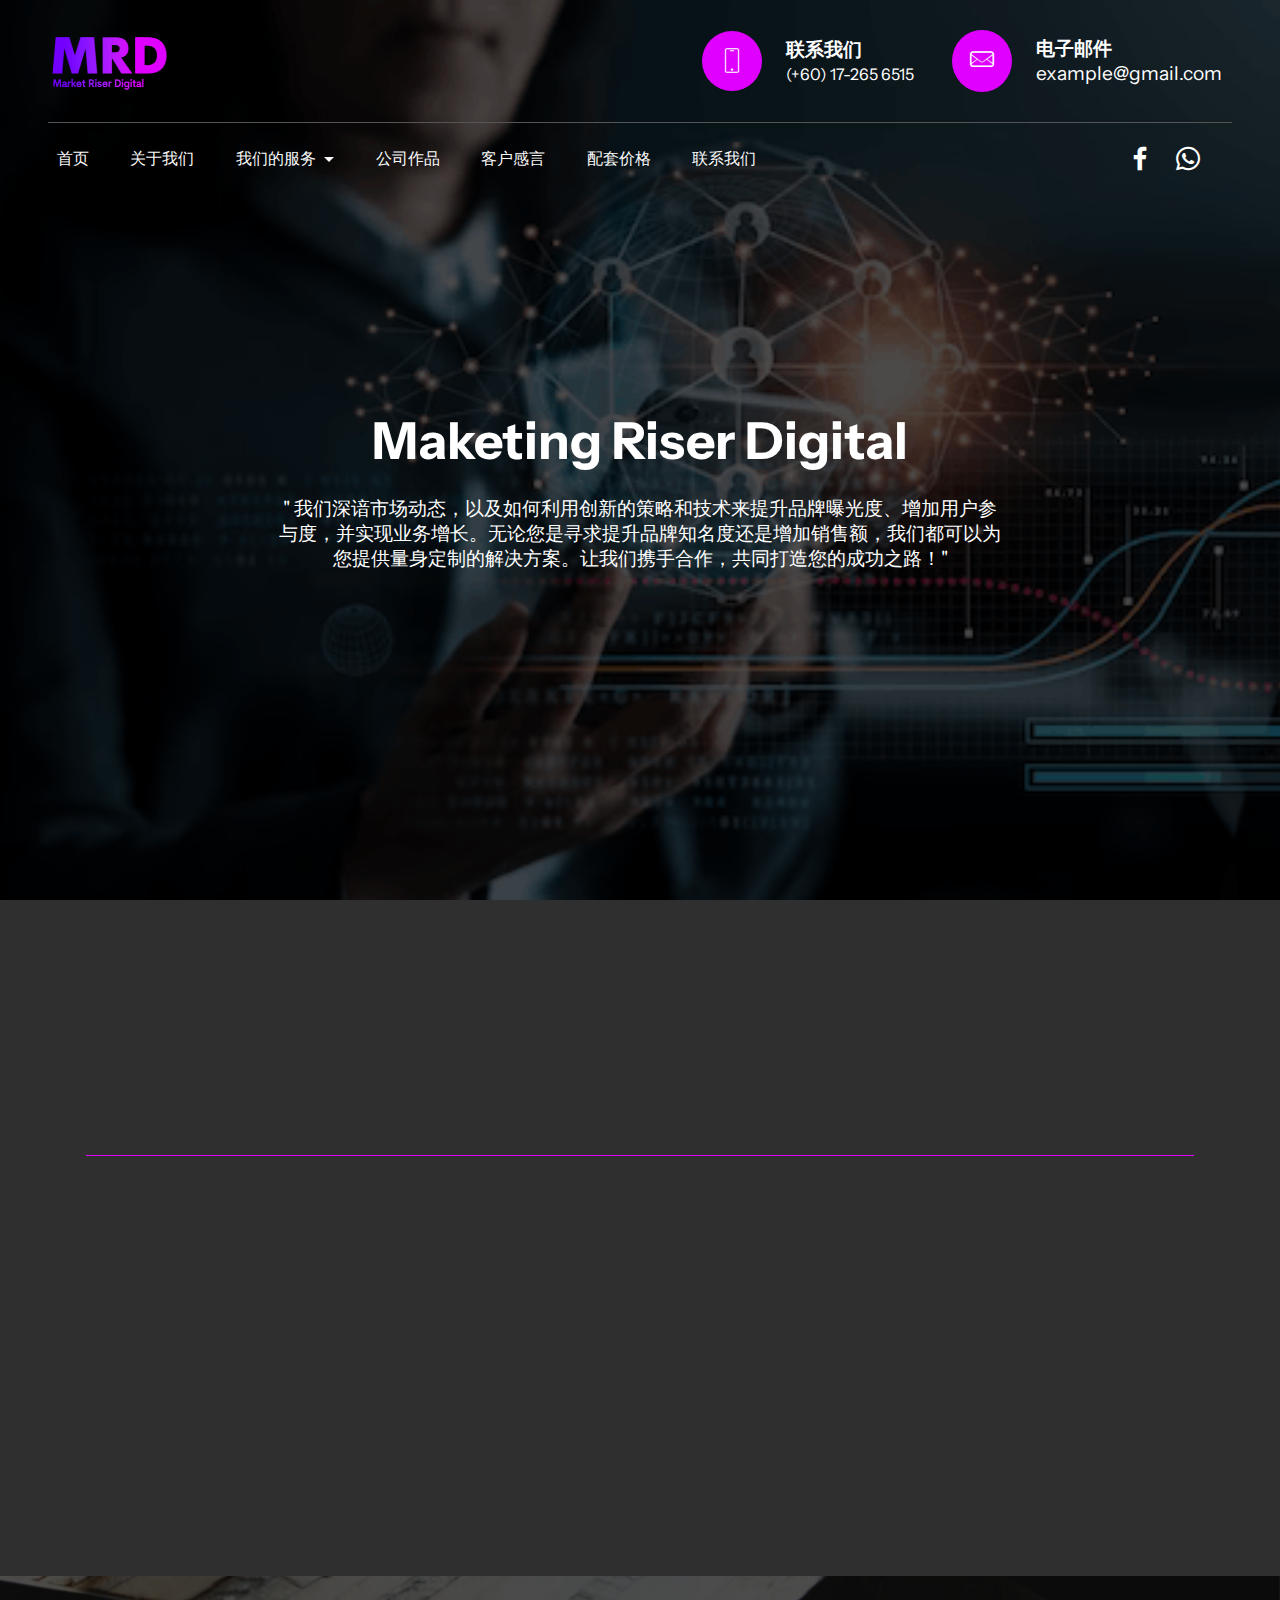
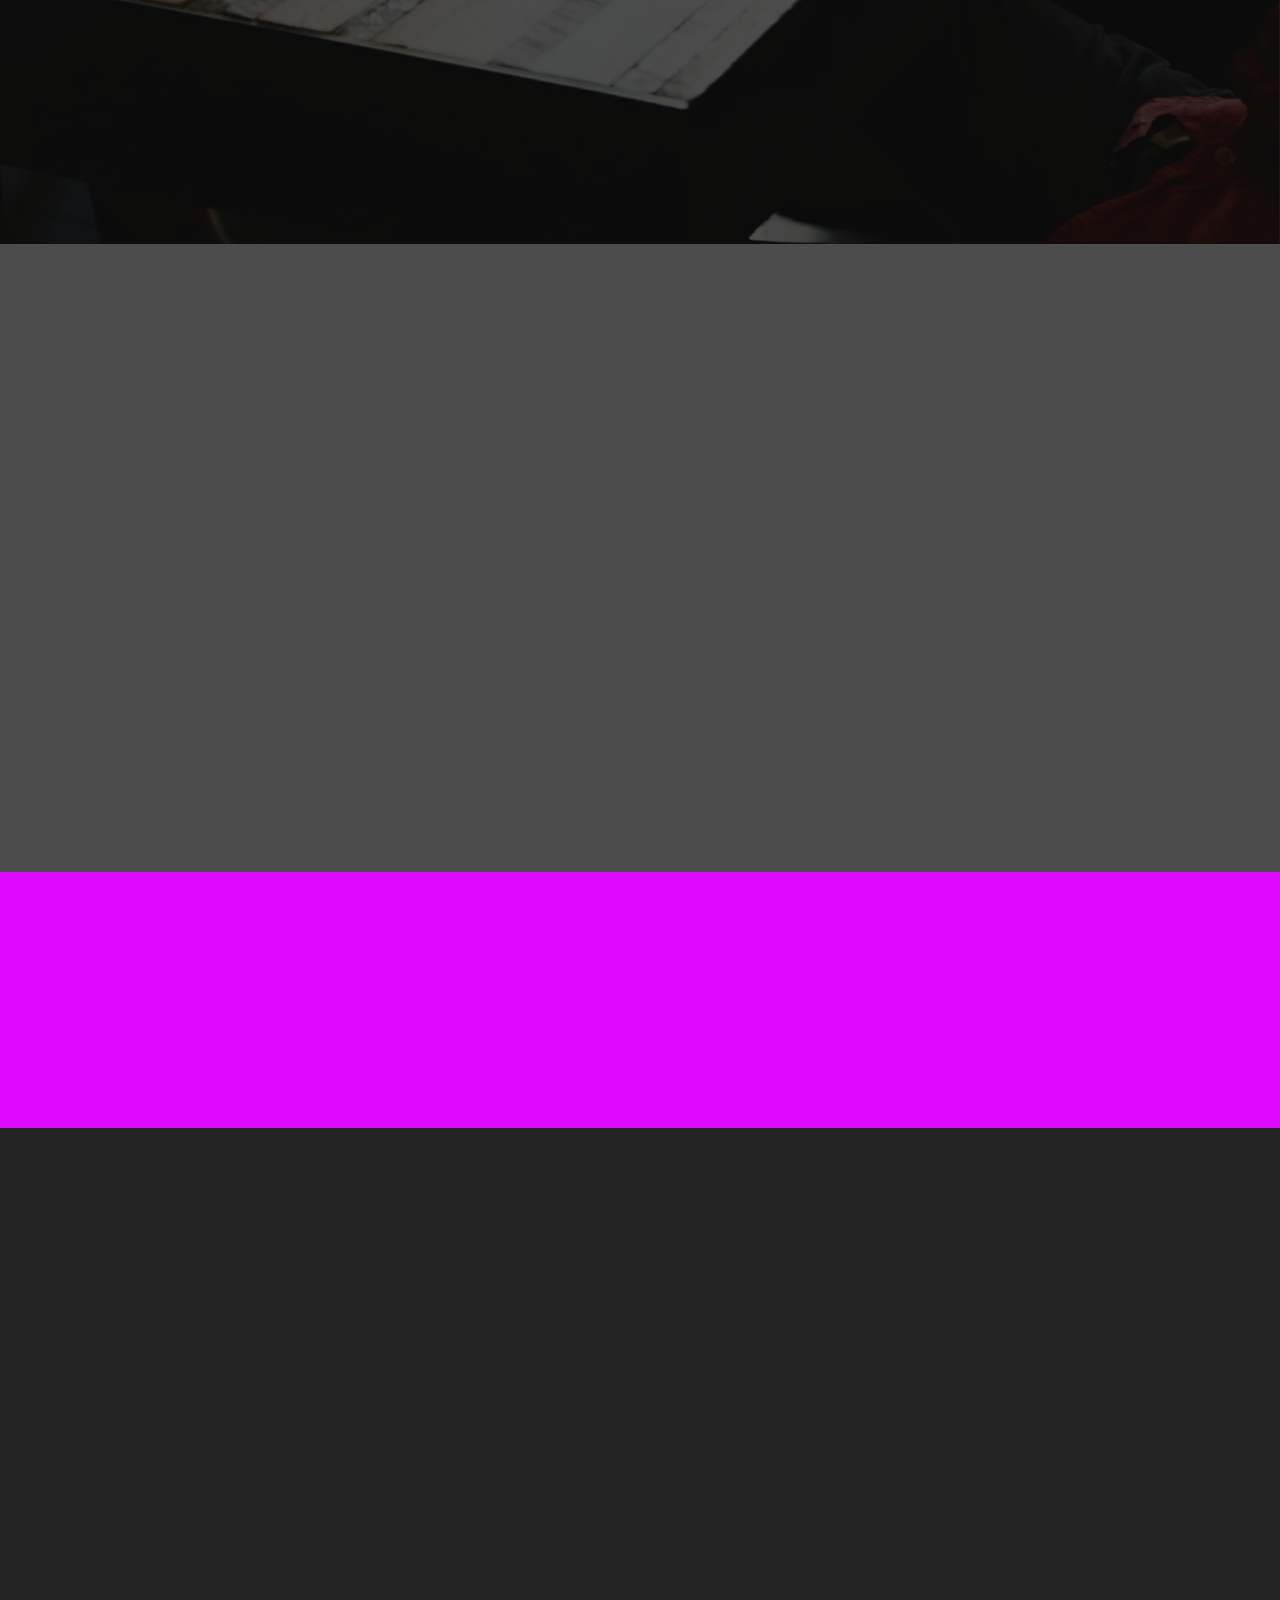
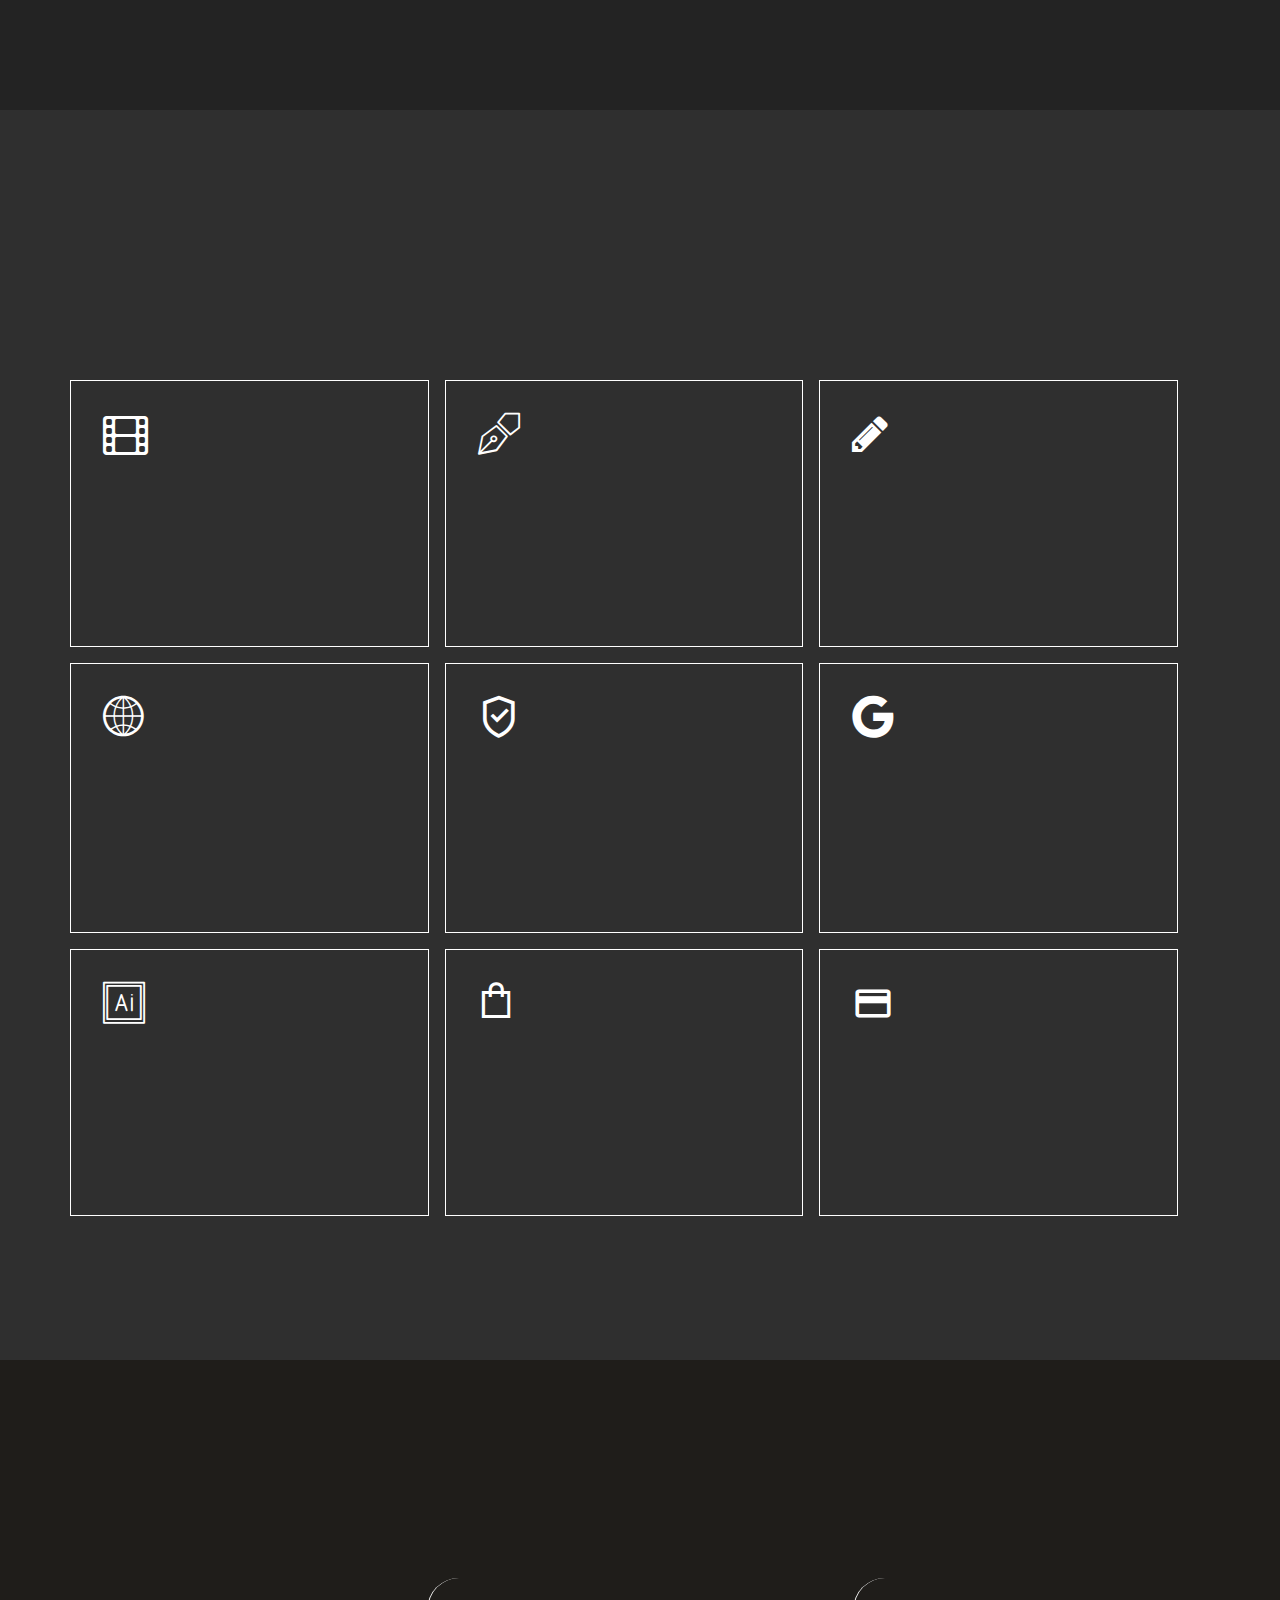
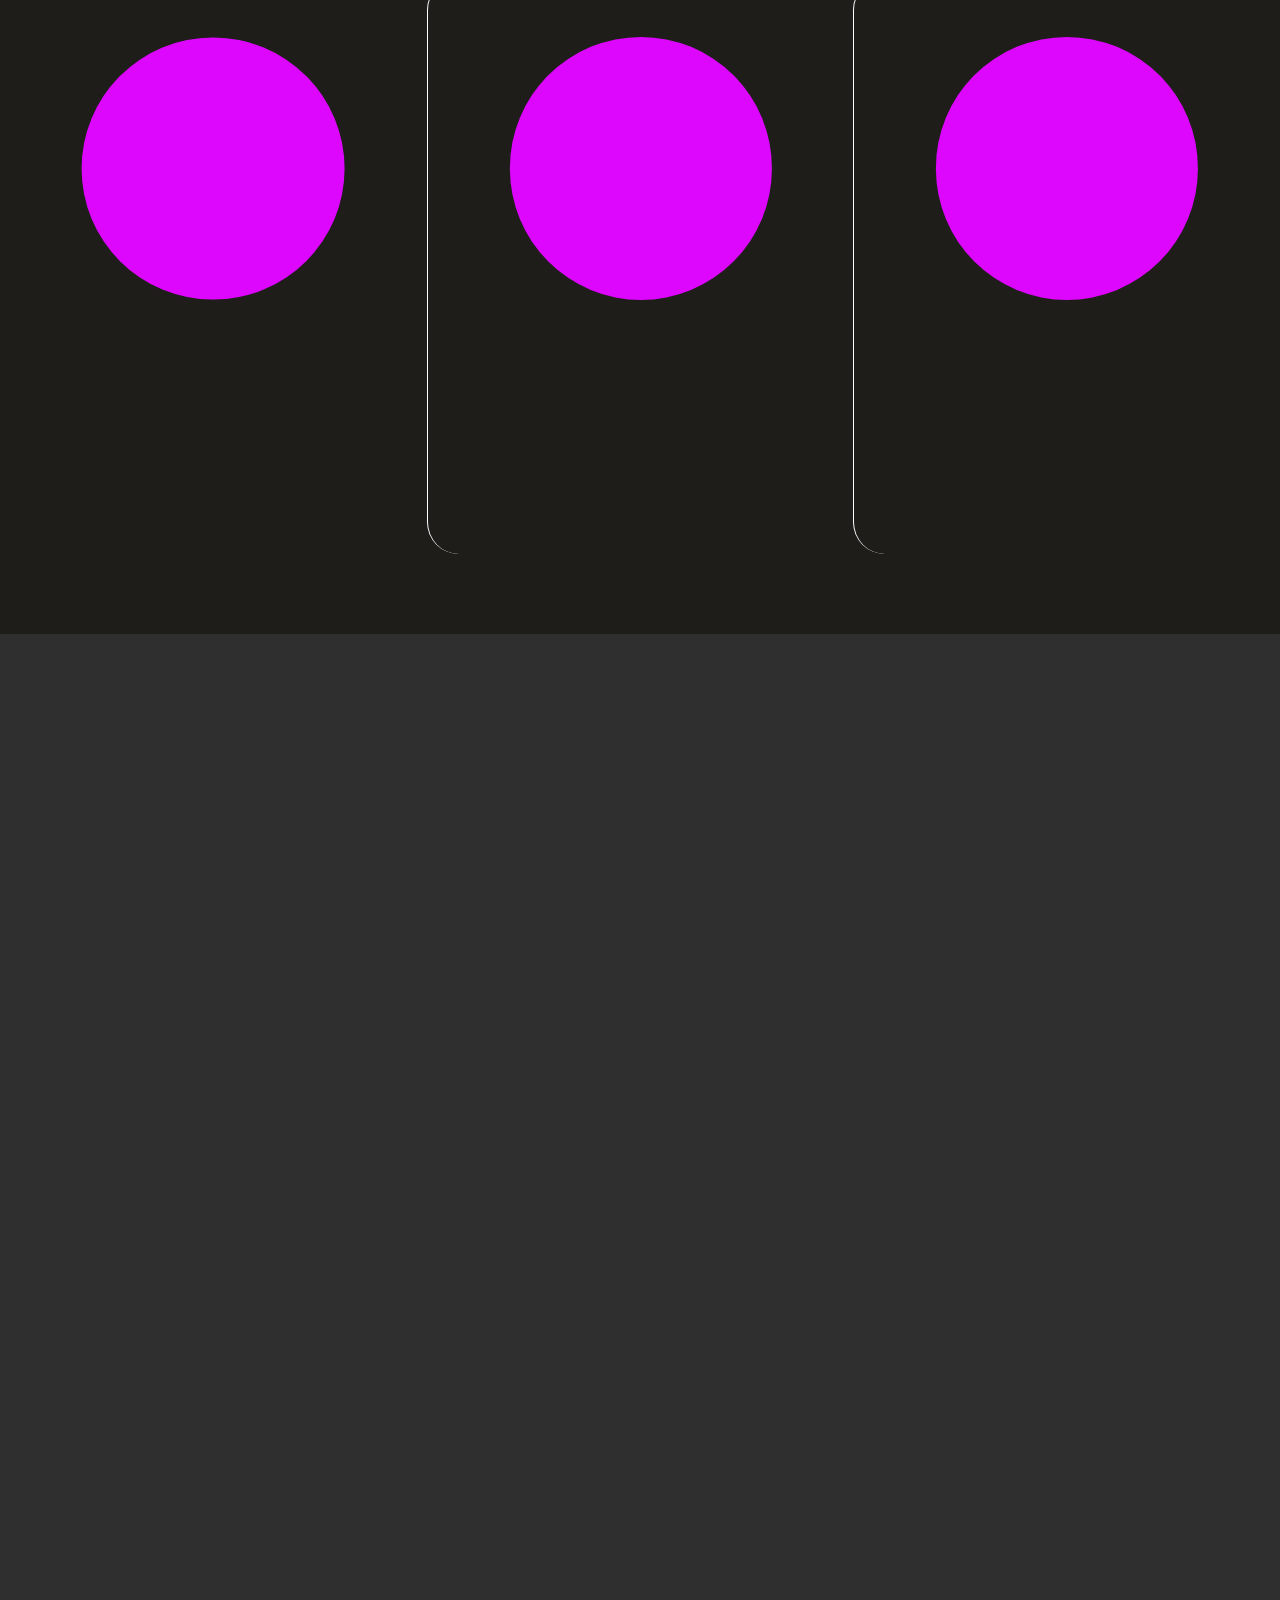
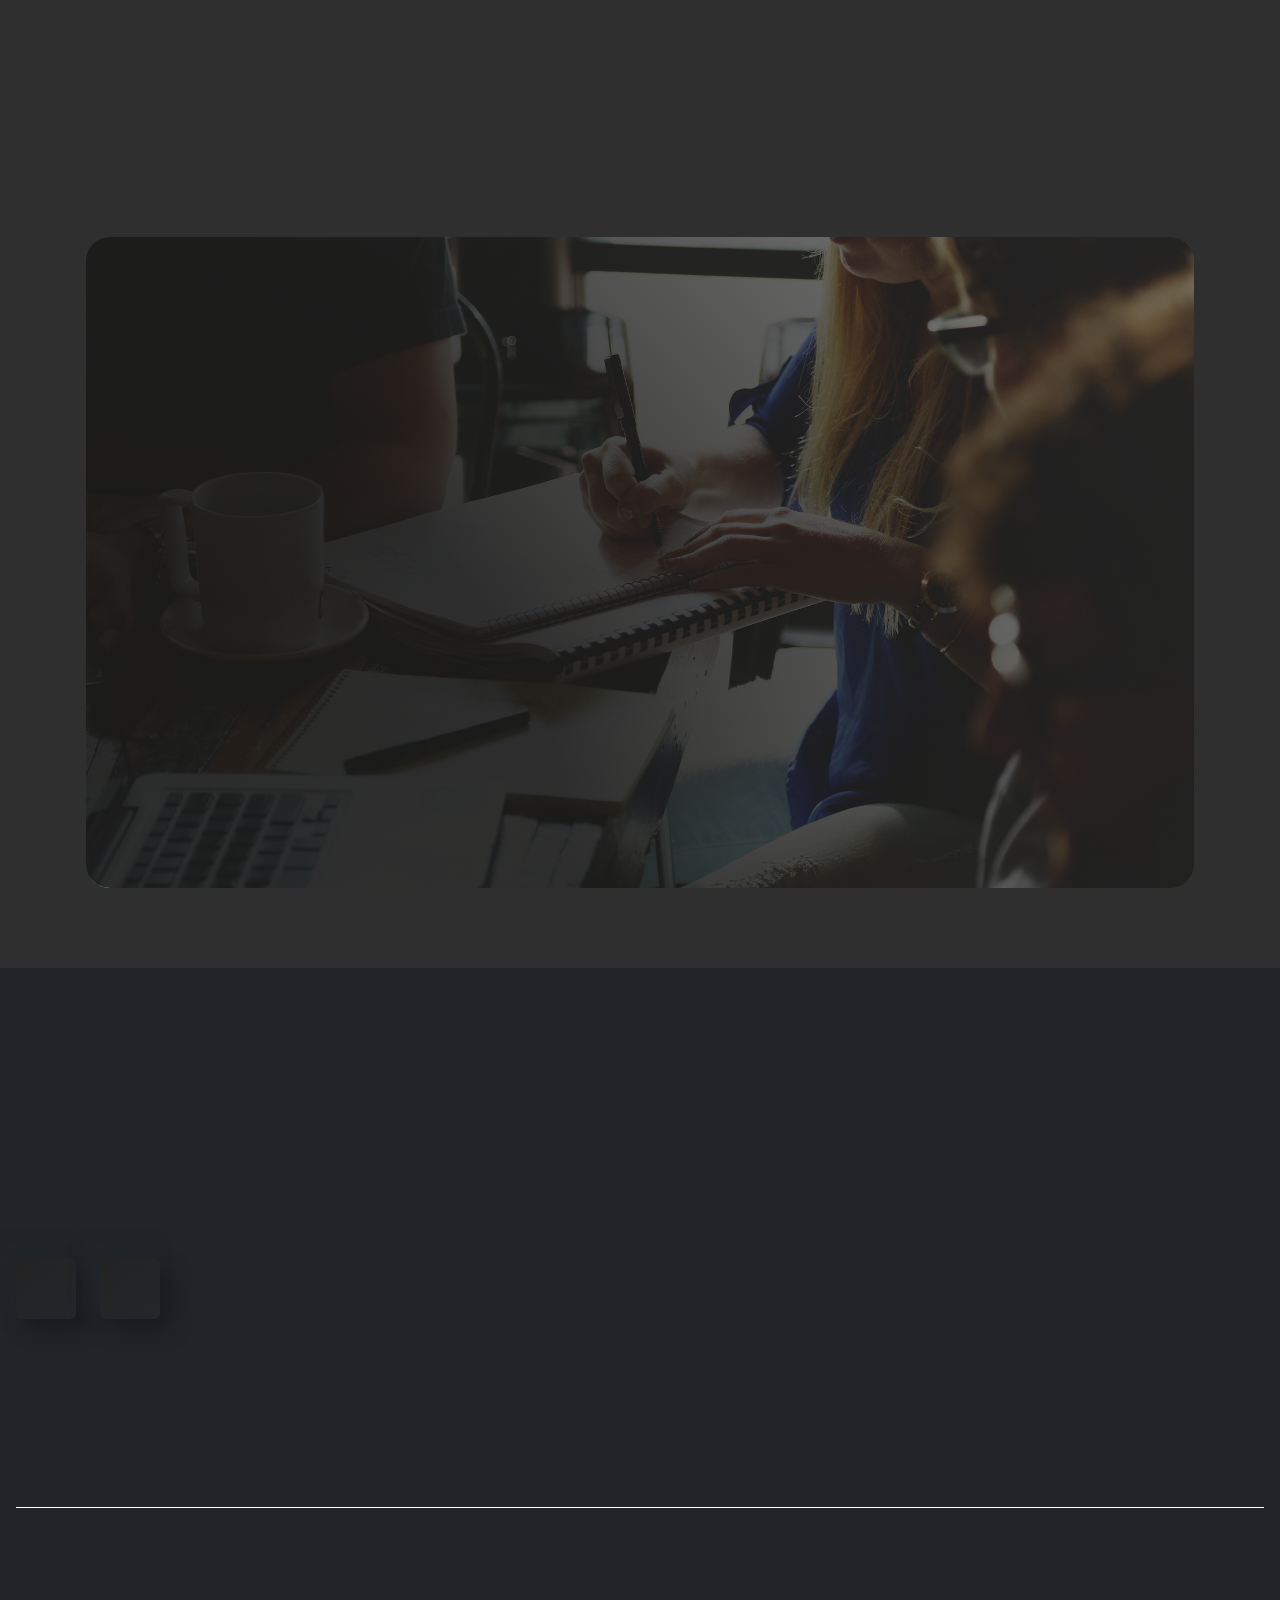
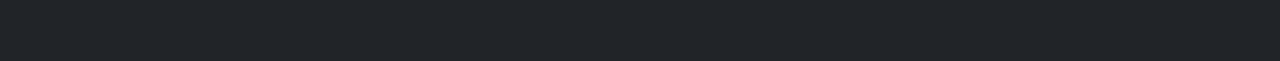
==== commit 3f980db2: "create github pages" ====
--- a/page1.html
+++ b/page1.html
@@ -81,7 +81,7 @@
             <div class="collapse navbar-collapse" id="navbarSupportedContent">
                 <ul class="navbar-nav nav-dropdown nav-right" data-app-modern-menu="true"><li class="nav-item"><a class="nav-link link text-white text-primary display-4" href="index.html">首页</a></li>
                     <li class="nav-item"><a class="nav-link link text-white text-primary display-4" href="page1.html">关于我们</a></li>
-                    <li class="nav-item dropdown"><a class="nav-link link text-white text-primary dropdown-toggle show display-4" href="page3.html" data-toggle="dropdown-submenu" data-bs-toggle="dropdown" data-bs-auto-close="outside" aria-expanded="false">我们的服务</a><div class="dropdown-menu show" aria-labelledby="dropdown-645" data-bs-popper="none"><a class="text-white text-primary dropdown-item display-4" href="page3.html">本公司的服务</a><a class="text-white text-primary show dropdown-item display-4" href="page9.html">马来西亚宣传服务</a><a class="text-white text-primary show dropdown-item display-4" href="page6.html">中国宣传服务</a><a class="text-white text-primary show dropdown-item display-4" href="page10.html">美国媒体宣传服务</a></div></li><li class="nav-item"><a class="nav-link link text-white text-primary display-4" href="page7.html">公司作品</a></li><li class="nav-item"><a class="nav-link link text-white text-primary display-4" href="page8.html">客户感言</a></li><li class="nav-item"><a class="nav-link link text-white text-primary display-4" href="page5.html">配套价格</a></li><li class="nav-item"><a class="nav-link link text-white text-primary display-4" href="page4.html">联系我们</a>
+                    <li class="nav-item dropdown"><a class="nav-link link text-white text-primary dropdown-toggle display-4" href="page3.html" data-toggle="dropdown-submenu" data-bs-toggle="dropdown" data-bs-auto-close="outside" aria-expanded="false">我们的服务</a><div class="dropdown-menu" aria-labelledby="dropdown-645"><a class="text-white text-primary dropdown-item display-4" href="page3.html">本公司的服务</a><a class="text-white text-primary show dropdown-item display-4" href="page9.html">马来西亚宣传服务</a><a class="text-white text-primary show dropdown-item display-4" href="page6.html">中国宣传服务</a><a class="text-white text-primary show dropdown-item display-4" href="page10.html">美国媒体宣传服务</a></div></li><li class="nav-item"><a class="nav-link link text-white text-primary display-4" href="page7.html">公司作品</a></li><li class="nav-item"><a class="nav-link link text-white text-primary display-4" href="page8.html">客户感言</a></li><li class="nav-item"><a class="nav-link link text-white text-primary display-4" href="page5.html">配套价格</a></li><li class="nav-item"><a class="nav-link link text-white text-primary display-4" href="page4.html">联系我们</a>
                     </li></ul>
                 <div class="icons-menu">
                     <a class="iconfont-wrapper" href="https://www.facebook.com/MRD.marketmaker" target="_blank">
@@ -99,22 +99,20 @@
     </nav>
 </section>
 
-<section data-bs-version="5.1" class="header1 churchm5 cid-u2bxpydKWd mbr-fullscreen mbr-parallax-background" id="header1-5n">
-
-    
-
-    
-    <div class="mbr-overlay" style="opacity: 0.7; background-color: rgb(0, 0, 0);">
-    </div>
-
-    <div class="container-fluid">
-        <div class="row">
-            <div class="col-12">
-                <div class="title-wrapper">
-                    <h1 class="mbr-section-title mbr-fonts-style display-1"><strong><br></strong><br><strong>Maketing Riser Digital</strong></h1>
-                    <p class="mbr-text mbr-fonts-style display-7">" 我们深谙市场动态，以及如何利用创新的策略和技术来提升品牌曝光度、增加用户参与度，并实现业务增长。<br>无论您是寻求提升品牌知名度还是增加销售额，我们都可以为您提供量身定制的解决方案。让我们携手合作，共同打造您的成功之路！"</p>
-                    
-                </div>
+<section data-bs-version="5.1" class="header5 expertm5 cid-u3jIYbqWaf mbr-fullscreen" id="aheader5-gv">
+
+    
+
+    
+    <div class="mbr-overlay" style="opacity: 0.7; background-color: rgb(0, 0, 0);"></div>
+
+    <div class="container">
+        <div class="row justify-content-center">
+            <div class="col-12 col-lg-8">
+                
+                <h1 class="mbr-section-subtitle mbr-fonts-style display-1"><strong><br></strong><br><strong>Maketing Riser Digital</strong></h1>
+                <p class="mbr-text mbr-fonts-style display-7">" 我们深谙市场动态，以及如何利用创新的策略和技术来提升品牌曝光度、增加用户参与度，并实现业务增长。无论您是寻求提升品牌知名度还是增加销售额，我们都可以为您提供量身定制的解决方案。让我们携手合作，共同打造您的成功之路！"</p>
+                
             </div>
         </div>
     </div>
--- a/assets/mobirise/css/mbr-additional.css
+++ b/assets/mobirise/css/mbr-additional.css
@@ -3337,13 +3337,13 @@
 .cid-tWyCKHTrLn .card-text {
   color: #ffffff;
 }
-.cid-u2bxpydKWd {
+.cid-u3jIYbqWaf {
   background-image: url("../../../assets/images/business-woman-using-mobile-data-customer-connection-digital-marketing-innovative-34200-542-626x330.png");
 }
-.cid-u2bxpydKWd .mbr-fallback-image.disabled {
+.cid-u3jIYbqWaf .mbr-fallback-image.disabled {
   display: none;
 }
-.cid-u2bxpydKWd .mbr-fallback-image {
+.cid-u3jIYbqWaf .mbr-fallback-image {
   display: block;
   background-size: cover;
   background-position: center center;
@@ -3352,46 +3352,30 @@
   position: absolute;
   top: 0;
 }
-.cid-u2bxpydKWd .container-fluid {
-  padding: 0;
-}
-@media (max-width: 992px) {
-  .cid-u2bxpydKWd .container-fluid {
-    padding: 0;
-  }
-}
-@media (max-width: 992px) {
-  .cid-u2bxpydKWd .container {
-    padding: 0;
-  }
-}
-.cid-u2bxpydKWd .title-wrapper {
-  padding: 0 16px;
-}
-.cid-u2bxpydKWd .title-wrapper .mbr-section-title {
-  margin-bottom: 0;
-}
-.cid-u2bxpydKWd .title-wrapper .mbr-text {
-  margin: 25px 0 0 0;
-}
-.cid-u2bxpydKWd .title-wrapper .mbr-section-btn {
-  margin-top: 100px;
-}
-@media (max-width: 992px) {
-  .cid-u2bxpydKWd .title-wrapper .mbr-section-btn {
-    margin-top: 40px;
-  }
-}
-.cid-u2bxpydKWd .mbr-section-title {
-  color: #ffffff;
-}
-.cid-u2bxpydKWd .mbr-text {
-  color: #ffffff;
+.cid-u3jIYbqWaf .mbr-section-title {
+  color: #C4CFDE;
+  margin-bottom: 20px;
   text-align: center;
 }
-.cid-u2bxpydKWd .mbr-section-title,
-.cid-u2bxpydKWd .mbr-section-btn {
+.cid-u3jIYbqWaf .mbr-section-subtitle {
+  color: #FFFFFF;
+  margin-bottom: 30px;
   text-align: center;
+}
+.cid-u3jIYbqWaf .mbr-text {
+  color: #878e99;
+  margin-top: 0;
+}
+.cid-u3jIYbqWaf .mbr-section-btn {
+  margin-top: 30px;
+}
+.cid-u3jIYbqWaf .mbr-section-btn .btn {
+  box-shadow: none !important;
+}
+.cid-u3jIYbqWaf .mbr-text,
+.cid-u3jIYbqWaf .mbr-section-btn {
+  text-align: center;
+  color: #ffffff;
 }
 .cid-u2WlC1D3yg {
   padding-top: 7rem;
--- a/assets/mobirise/css/mbr-additional.css
+++ b/assets/mobirise/css/mbr-additional.css
@@ -3337,13 +3337,13 @@
 .cid-tWyCKHTrLn .card-text {
   color: #ffffff;
 }
-.cid-u2bxpydKWd {
+.cid-u3jIYbqWaf {
   background-image: url("../../../assets/images/business-woman-using-mobile-data-customer-connection-digital-marketing-innovative-34200-542-626x330.png");
 }
-.cid-u2bxpydKWd .mbr-fallback-image.disabled {
+.cid-u3jIYbqWaf .mbr-fallback-image.disabled {
   display: none;
 }
-.cid-u2bxpydKWd .mbr-fallback-image {
+.cid-u3jIYbqWaf .mbr-fallback-image {
   display: block;
   background-size: cover;
   background-position: center center;
@@ -3352,46 +3352,30 @@
   position: absolute;
   top: 0;
 }
-.cid-u2bxpydKWd .container-fluid {
-  padding: 0;
-}
-@media (max-width: 992px) {
-  .cid-u2bxpydKWd .container-fluid {
-    padding: 0;
-  }
-}
-@media (max-width: 992px) {
-  .cid-u2bxpydKWd .container {
-    padding: 0;
-  }
-}
-.cid-u2bxpydKWd .title-wrapper {
-  padding: 0 16px;
-}
-.cid-u2bxpydKWd .title-wrapper .mbr-section-title {
-  margin-bottom: 0;
-}
-.cid-u2bxpydKWd .title-wrapper .mbr-text {
-  margin: 25px 0 0 0;
-}
-.cid-u2bxpydKWd .title-wrapper .mbr-section-btn {
-  margin-top: 100px;
-}
-@media (max-width: 992px) {
-  .cid-u2bxpydKWd .title-wrapper .mbr-section-btn {
-    margin-top: 40px;
-  }
-}
-.cid-u2bxpydKWd .mbr-section-title {
-  color: #ffffff;
-}
-.cid-u2bxpydKWd .mbr-text {
-  color: #ffffff;
+.cid-u3jIYbqWaf .mbr-section-title {
+  color: #C4CFDE;
+  margin-bottom: 20px;
   text-align: center;
 }
-.cid-u2bxpydKWd .mbr-section-title,
-.cid-u2bxpydKWd .mbr-section-btn {
+.cid-u3jIYbqWaf .mbr-section-subtitle {
+  color: #FFFFFF;
+  margin-bottom: 30px;
   text-align: center;
+}
+.cid-u3jIYbqWaf .mbr-text {
+  color: #878e99;
+  margin-top: 0;
+}
+.cid-u3jIYbqWaf .mbr-section-btn {
+  margin-top: 30px;
+}
+.cid-u3jIYbqWaf .mbr-section-btn .btn {
+  box-shadow: none !important;
+}
+.cid-u3jIYbqWaf .mbr-text,
+.cid-u3jIYbqWaf .mbr-section-btn {
+  text-align: center;
+  color: #ffffff;
 }
 .cid-u2WlC1D3yg {
   padding-top: 7rem;
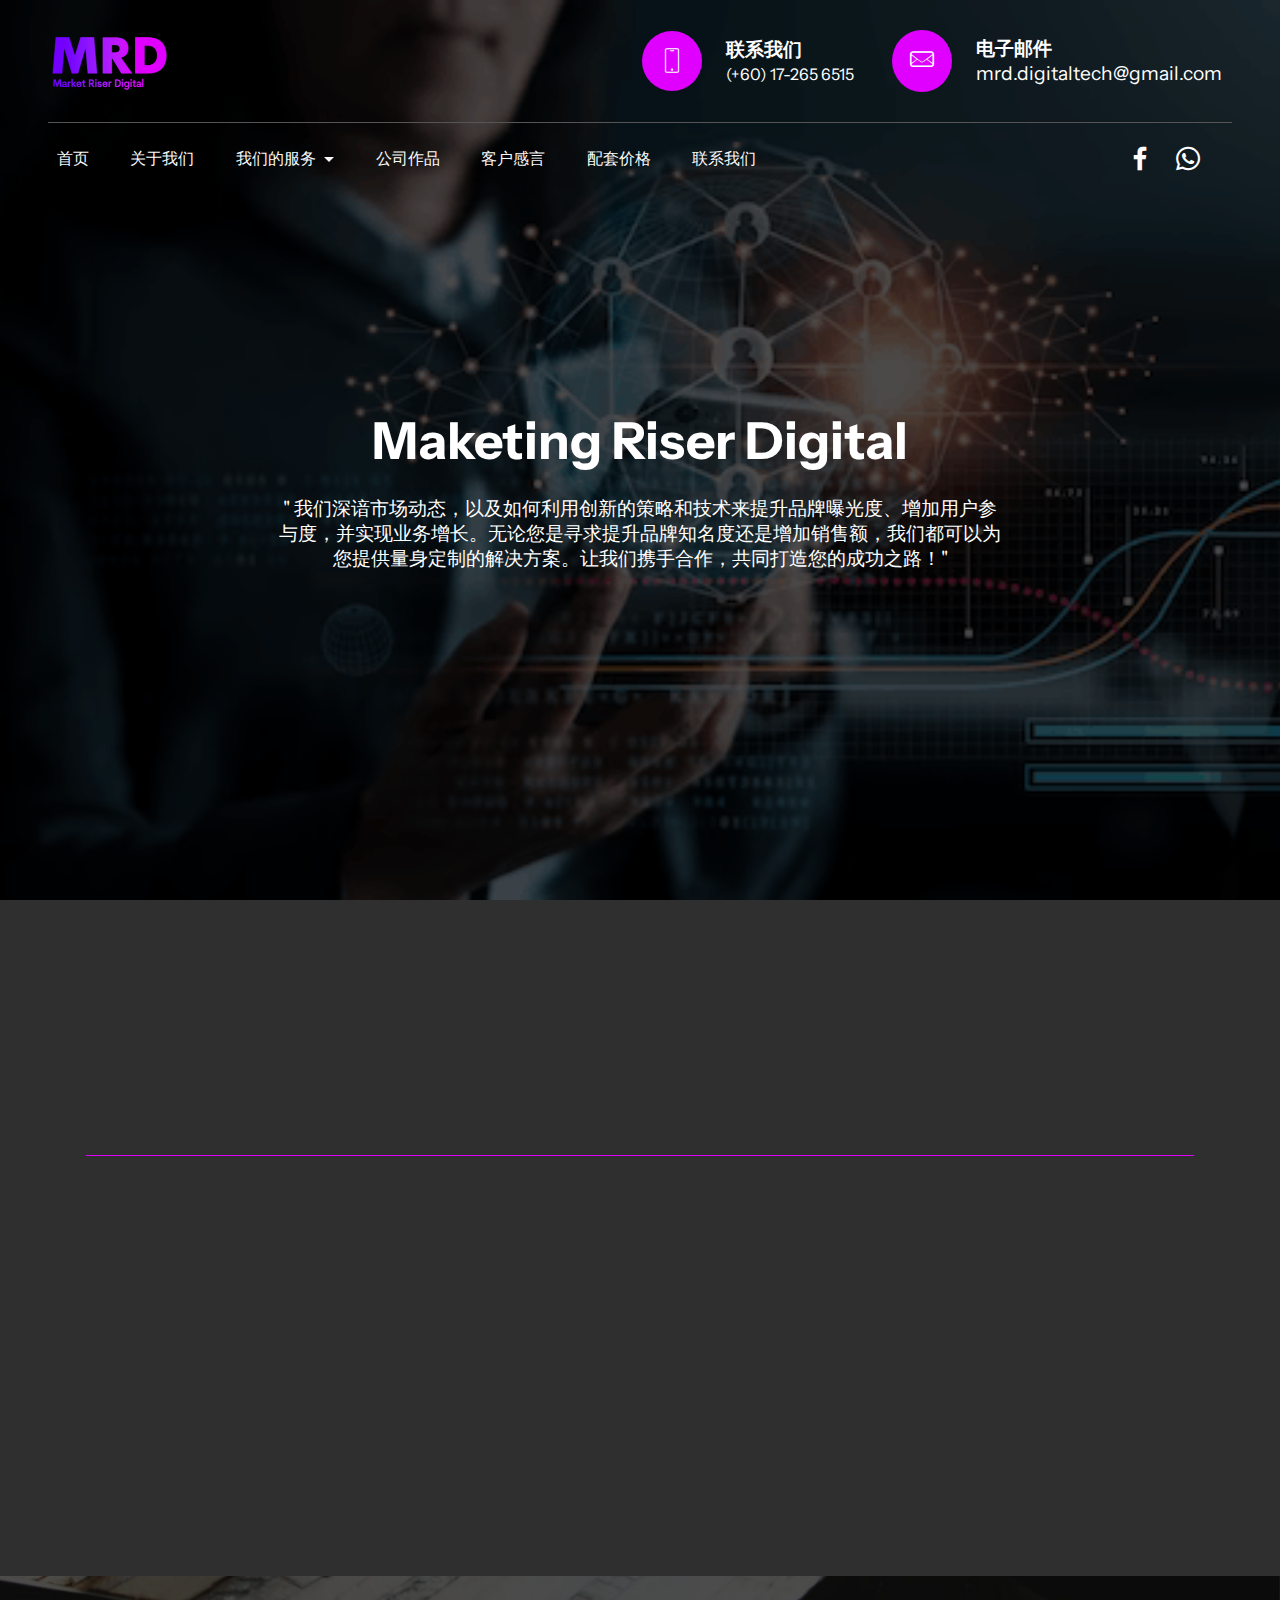
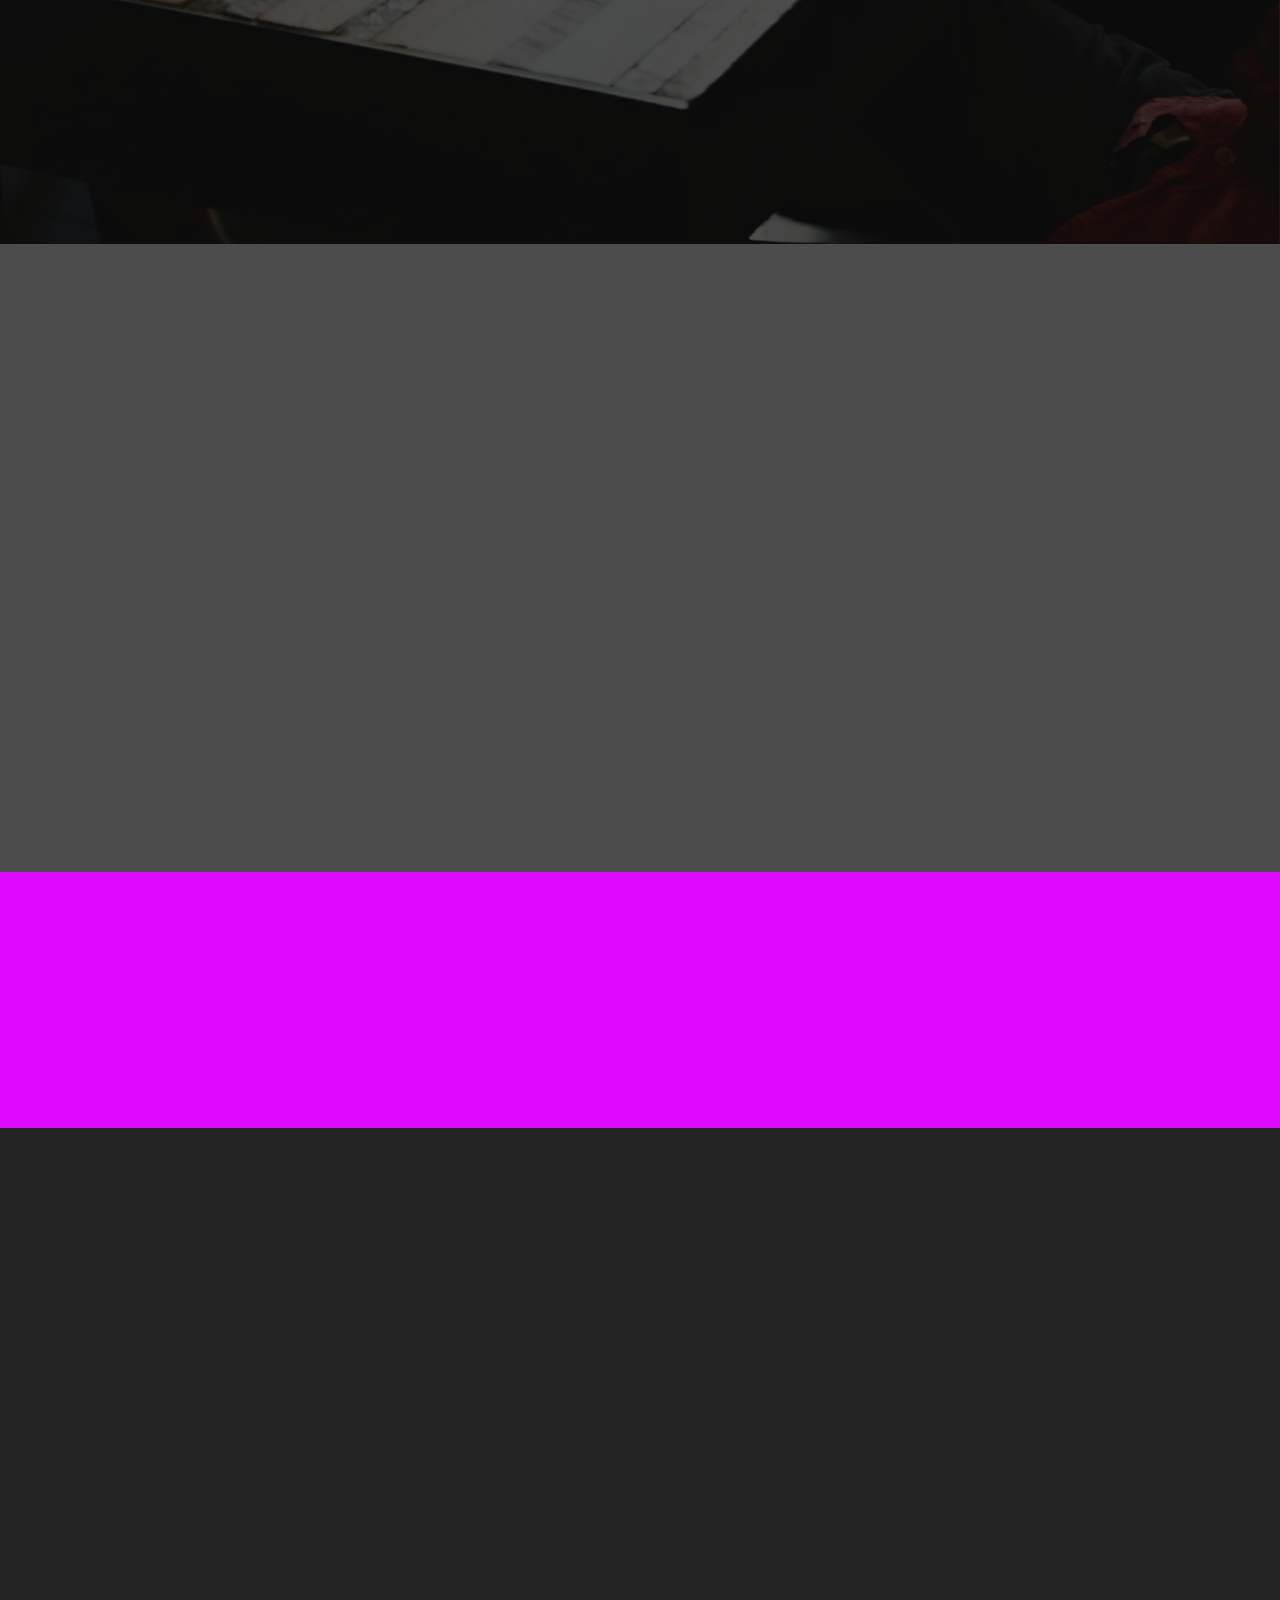
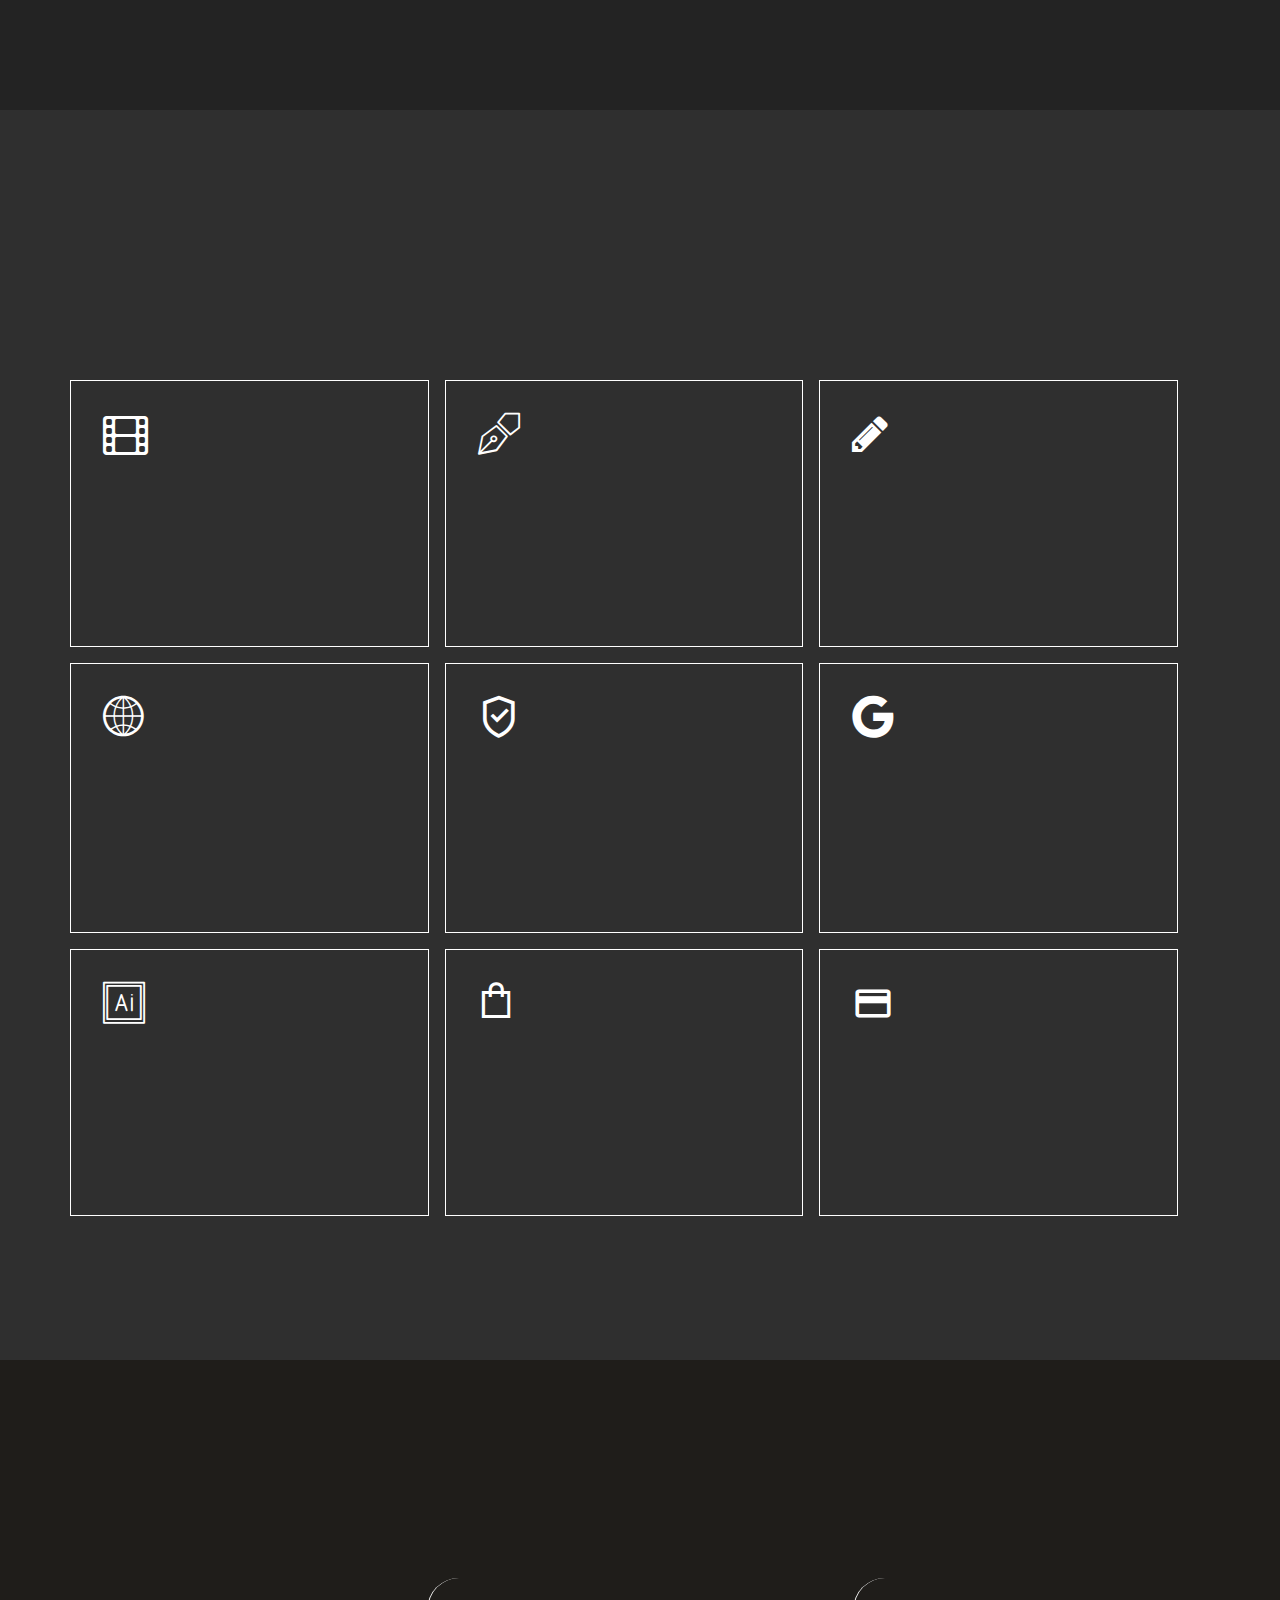
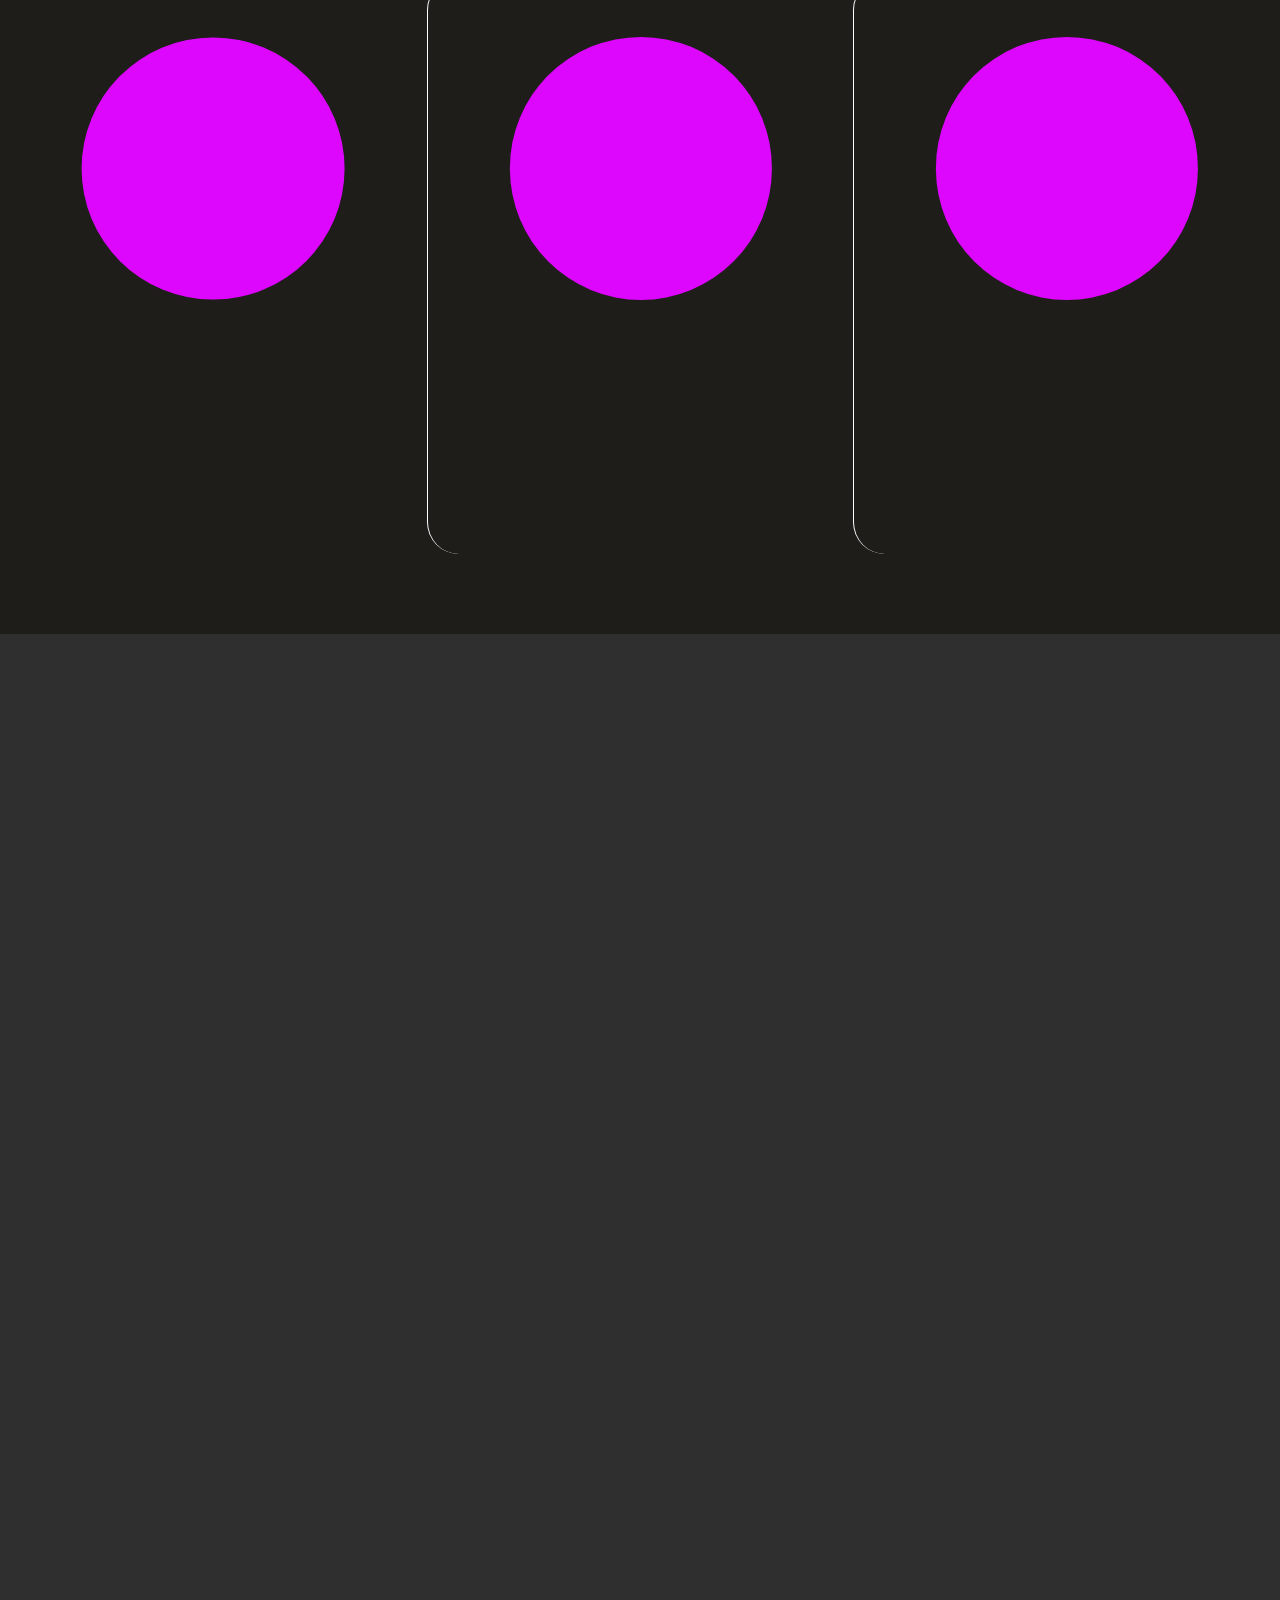
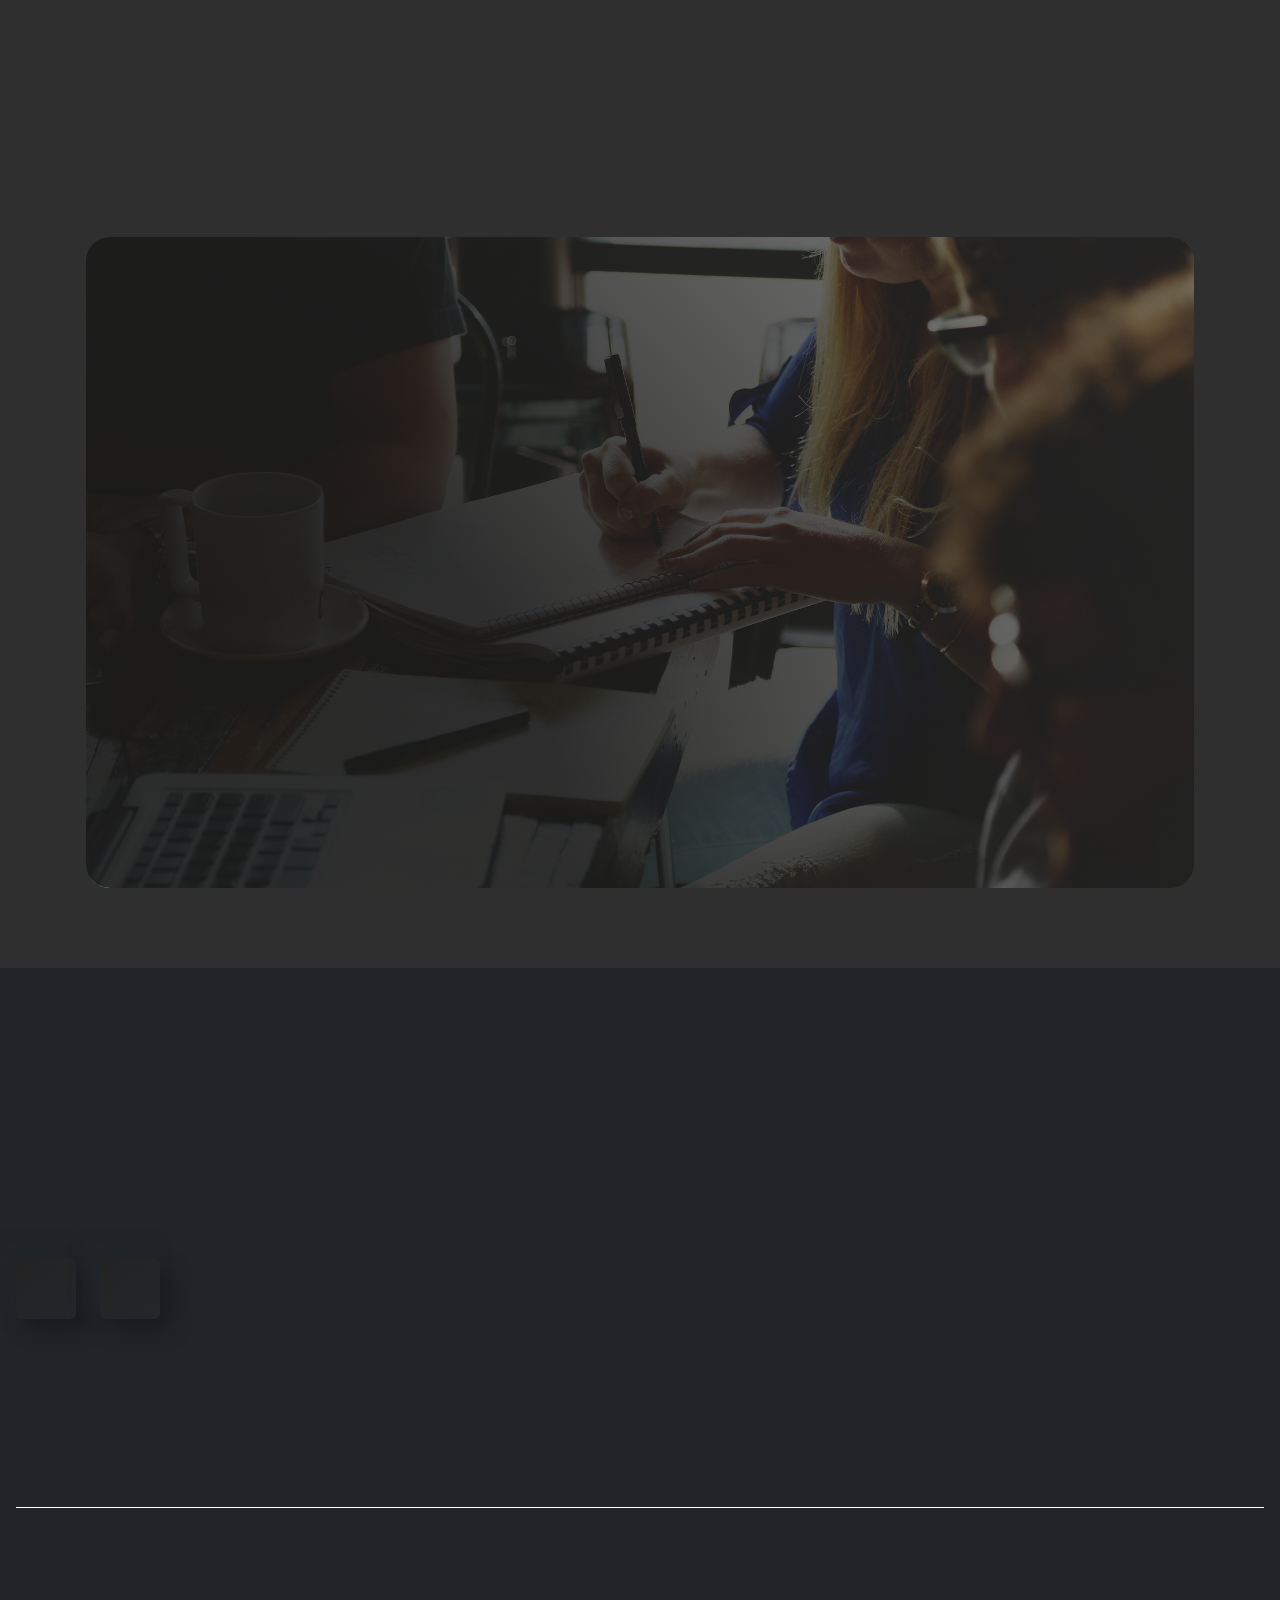
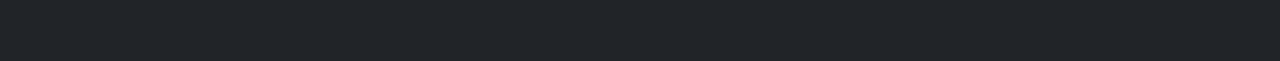
==== commit 0827fac5: "create github pages" ====
--- a/page1.html
+++ b/page1.html
@@ -65,7 +65,7 @@
                         </div>
                         <div class="card-box">
                             <h4 class="card-title mbr-fonts-style mb-0 display-7"><strong>电子邮件</strong></h4>
-                            <p class="card-text mbr-fonts-style mb-0 display-7">example@gmail.com</p>
+                            <p class="card-text mbr-fonts-style mb-0 display-7">mrd.digitaltech@gmail.com</p>
                         </div>
                     </div>
                 </div>
@@ -829,7 +829,7 @@
                     <h5 class="mbr-section-subtitle mbr-fonts-style display-7"><strong>
                         OUR LOCATION</strong></h5>
                     <ul class="list mbr-fonts-style display-7">
-                        <li class="mbr-text item-wrap">地址:&nbsp; 6-2-1 Level 2 Wisma Menjalara Bandar Menjalara, Kuala Lumpur, Malaysia.</li><li class="mbr-text item-wrap"><span style="color: inherit; font-size: 1.2rem;">联系号码: (+60) 10-233 0817</span></li><li class="mbr-text item-wrap"><span style="color: inherit; font-size: 1.2rem;">电子邮件: example@gmail.com<br></span></li>
+                        <li class="mbr-text item-wrap">6-2-1 Level 2 Wisma Menjalara Bandar Menjalara, Kuala Lumpur, Malaysia.</li><li class="mbr-text item-wrap"><span style="color: inherit; font-size: 1.2rem;">(+60) 10-233 0817</span></li><li class="mbr-text item-wrap"><span style="color: inherit; font-size: 1.2rem;">&nbsp;mrd.digitaltech@gmail.com<br></span></li>
                     </ul>
                 </div>
             </div>
